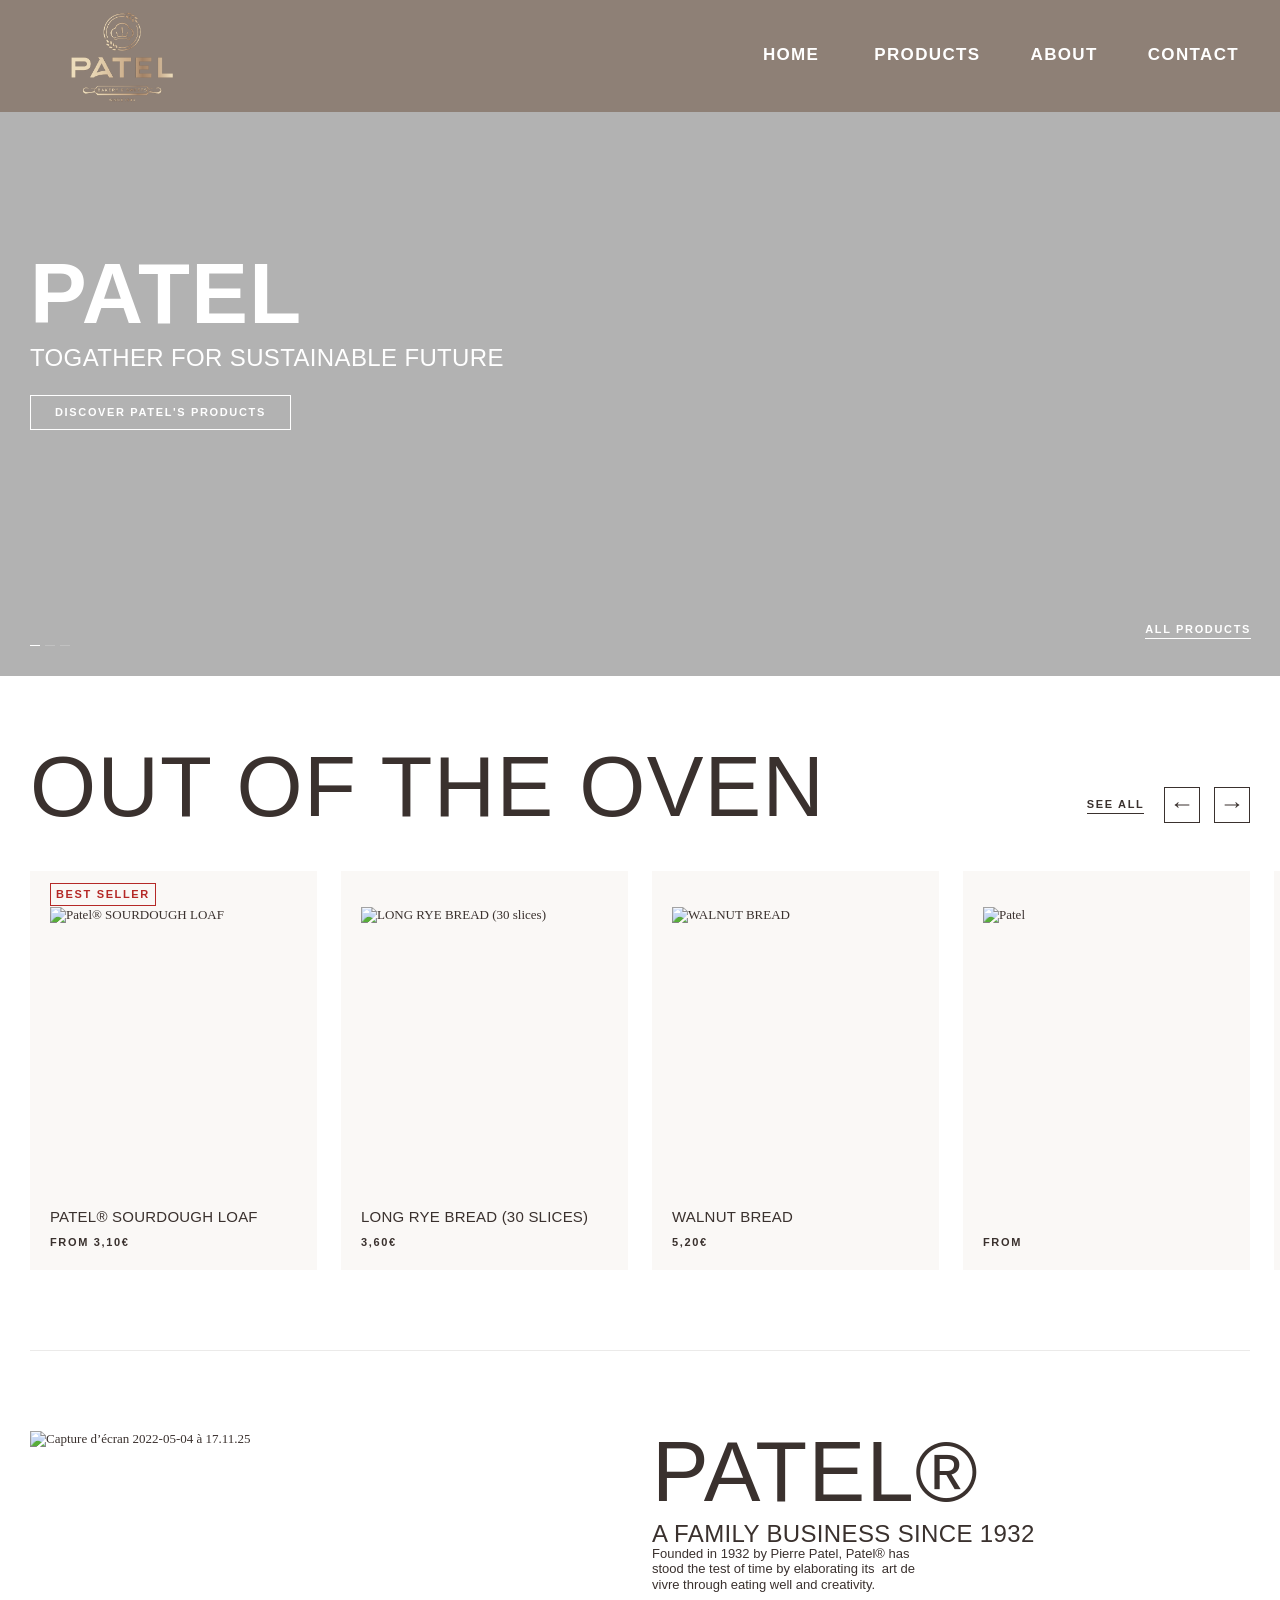
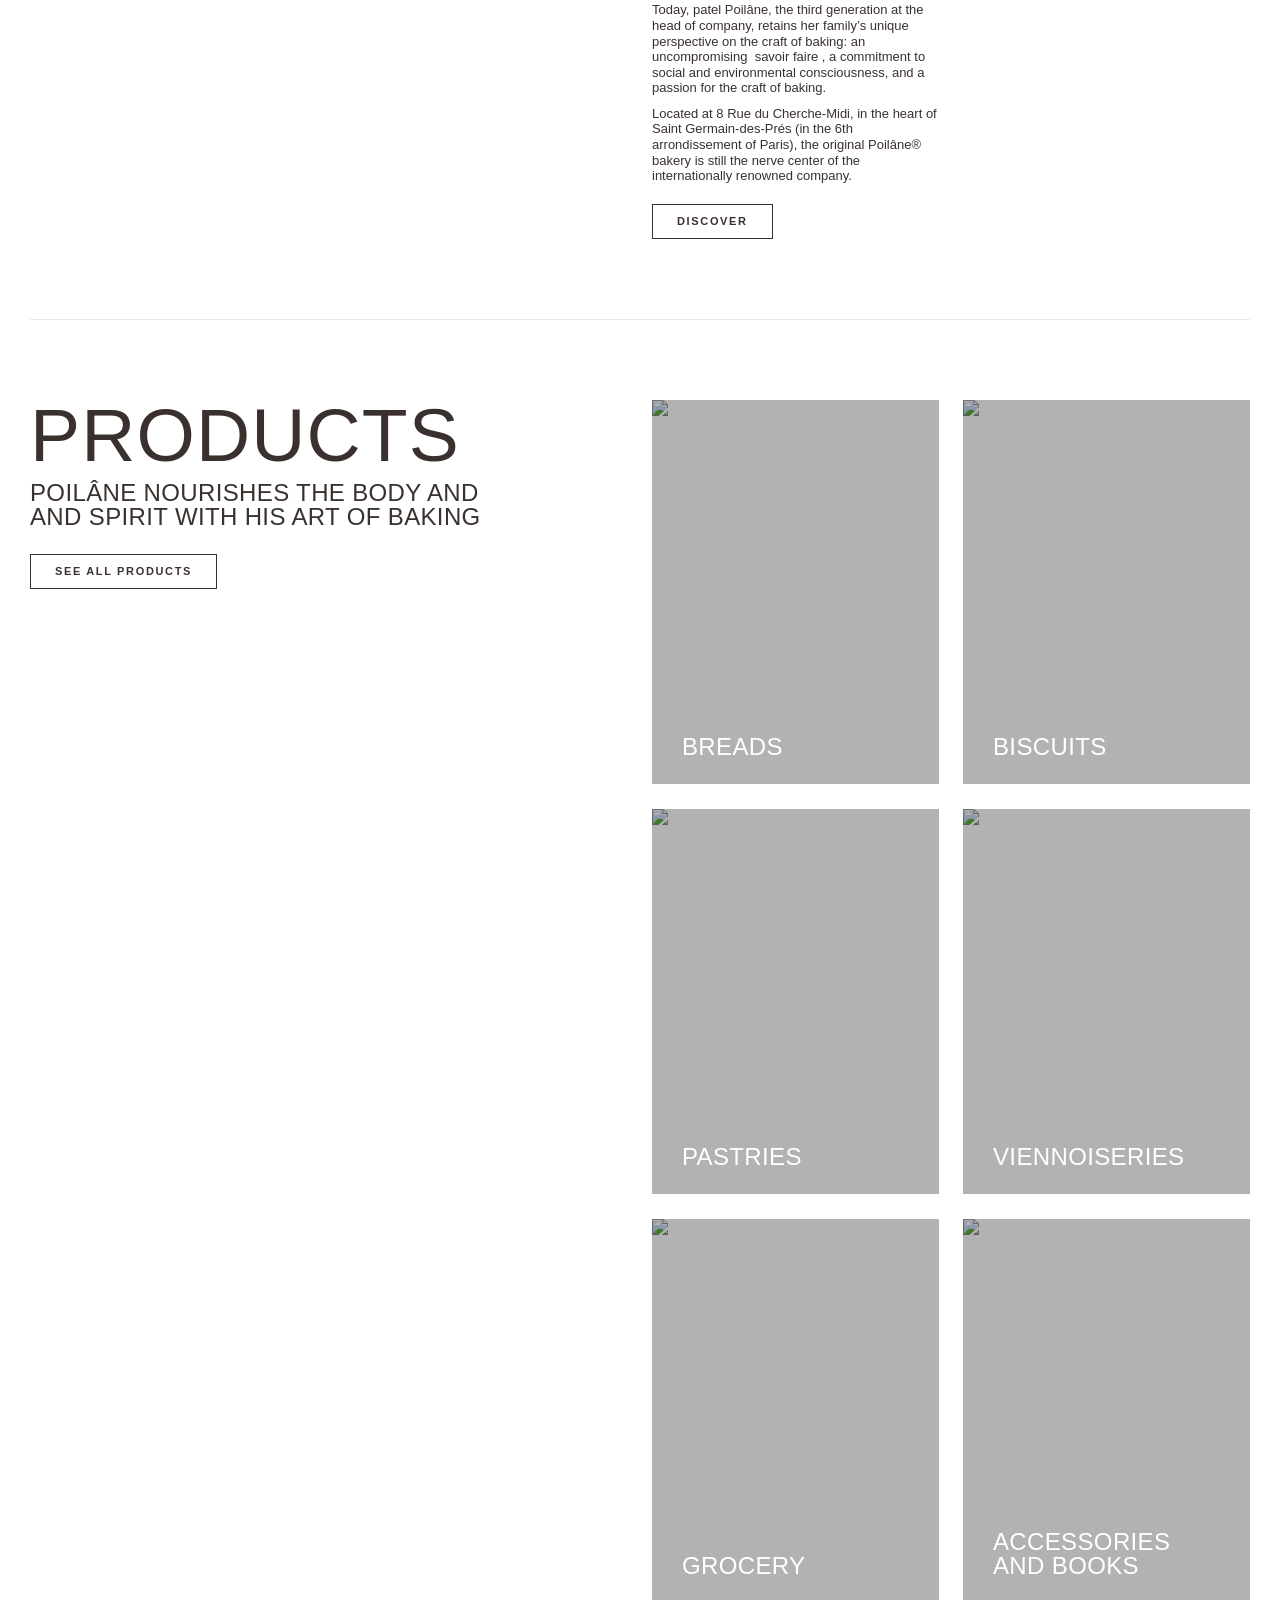
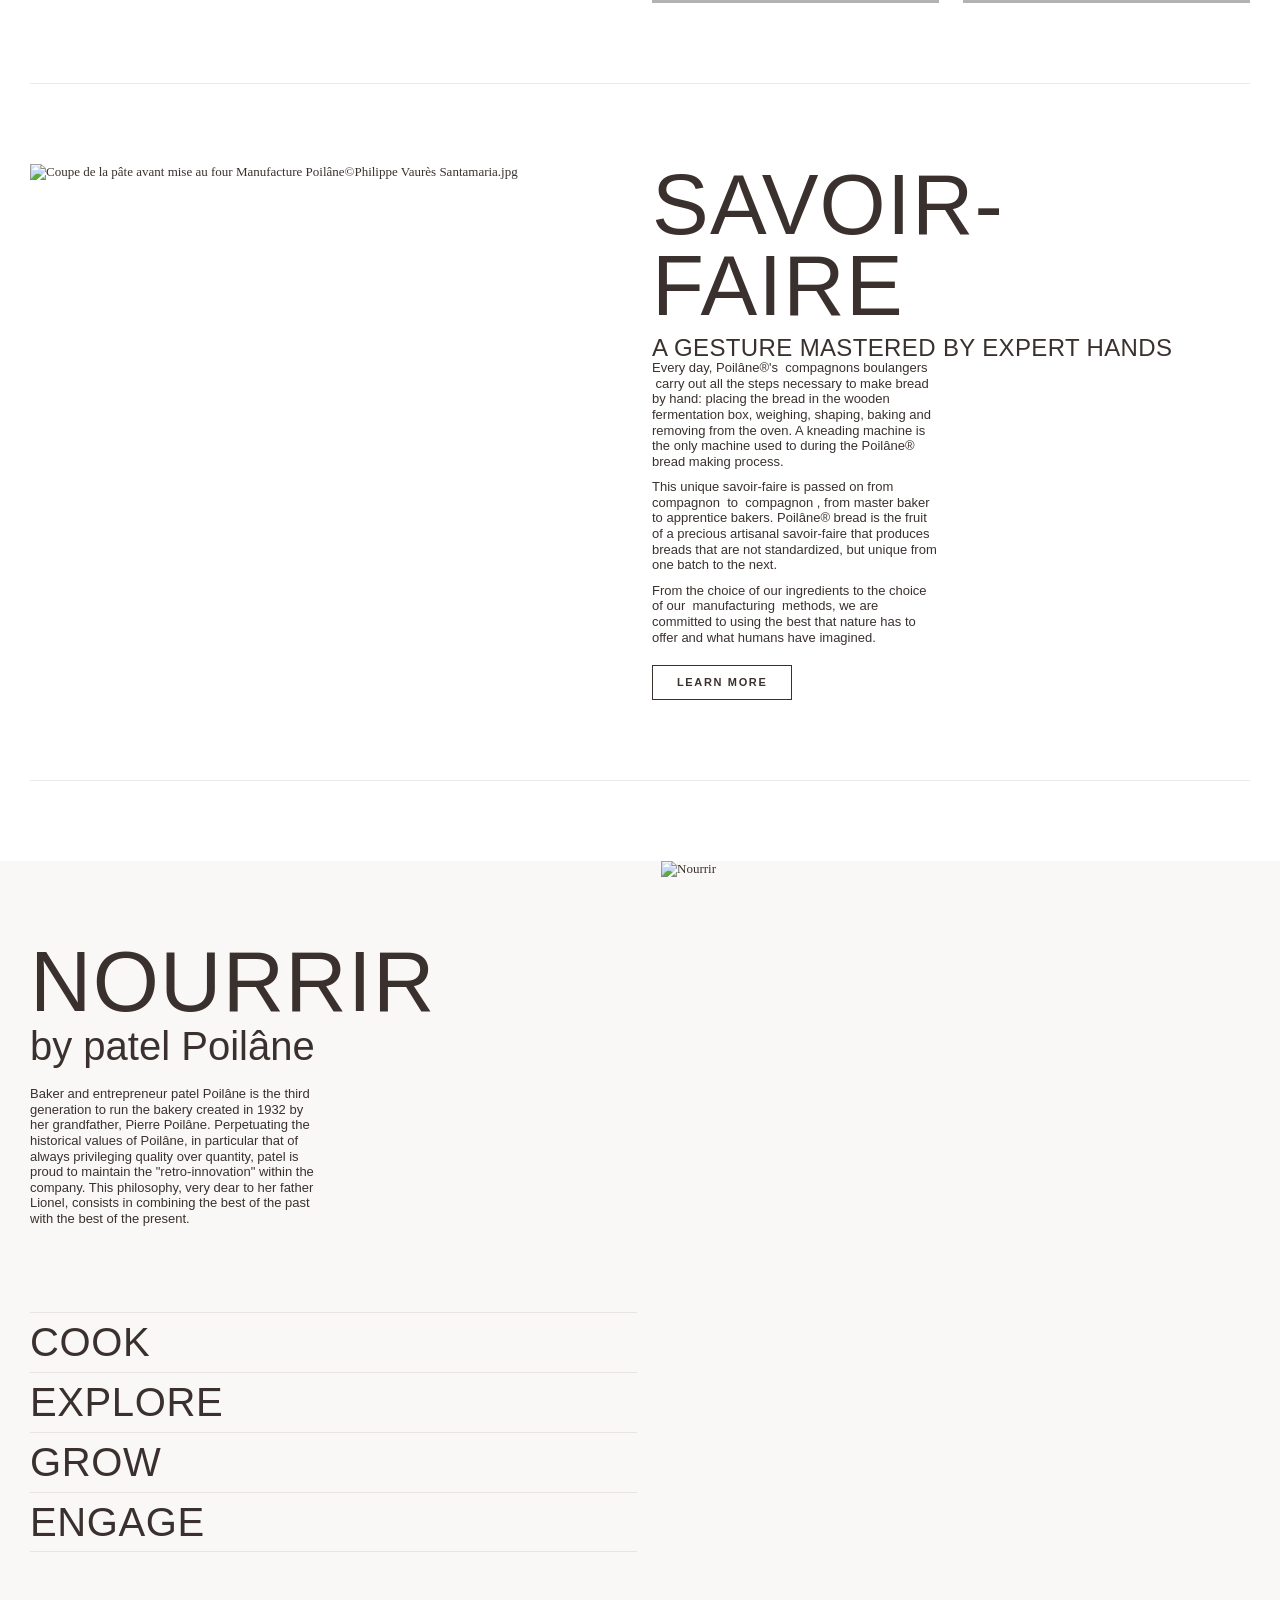
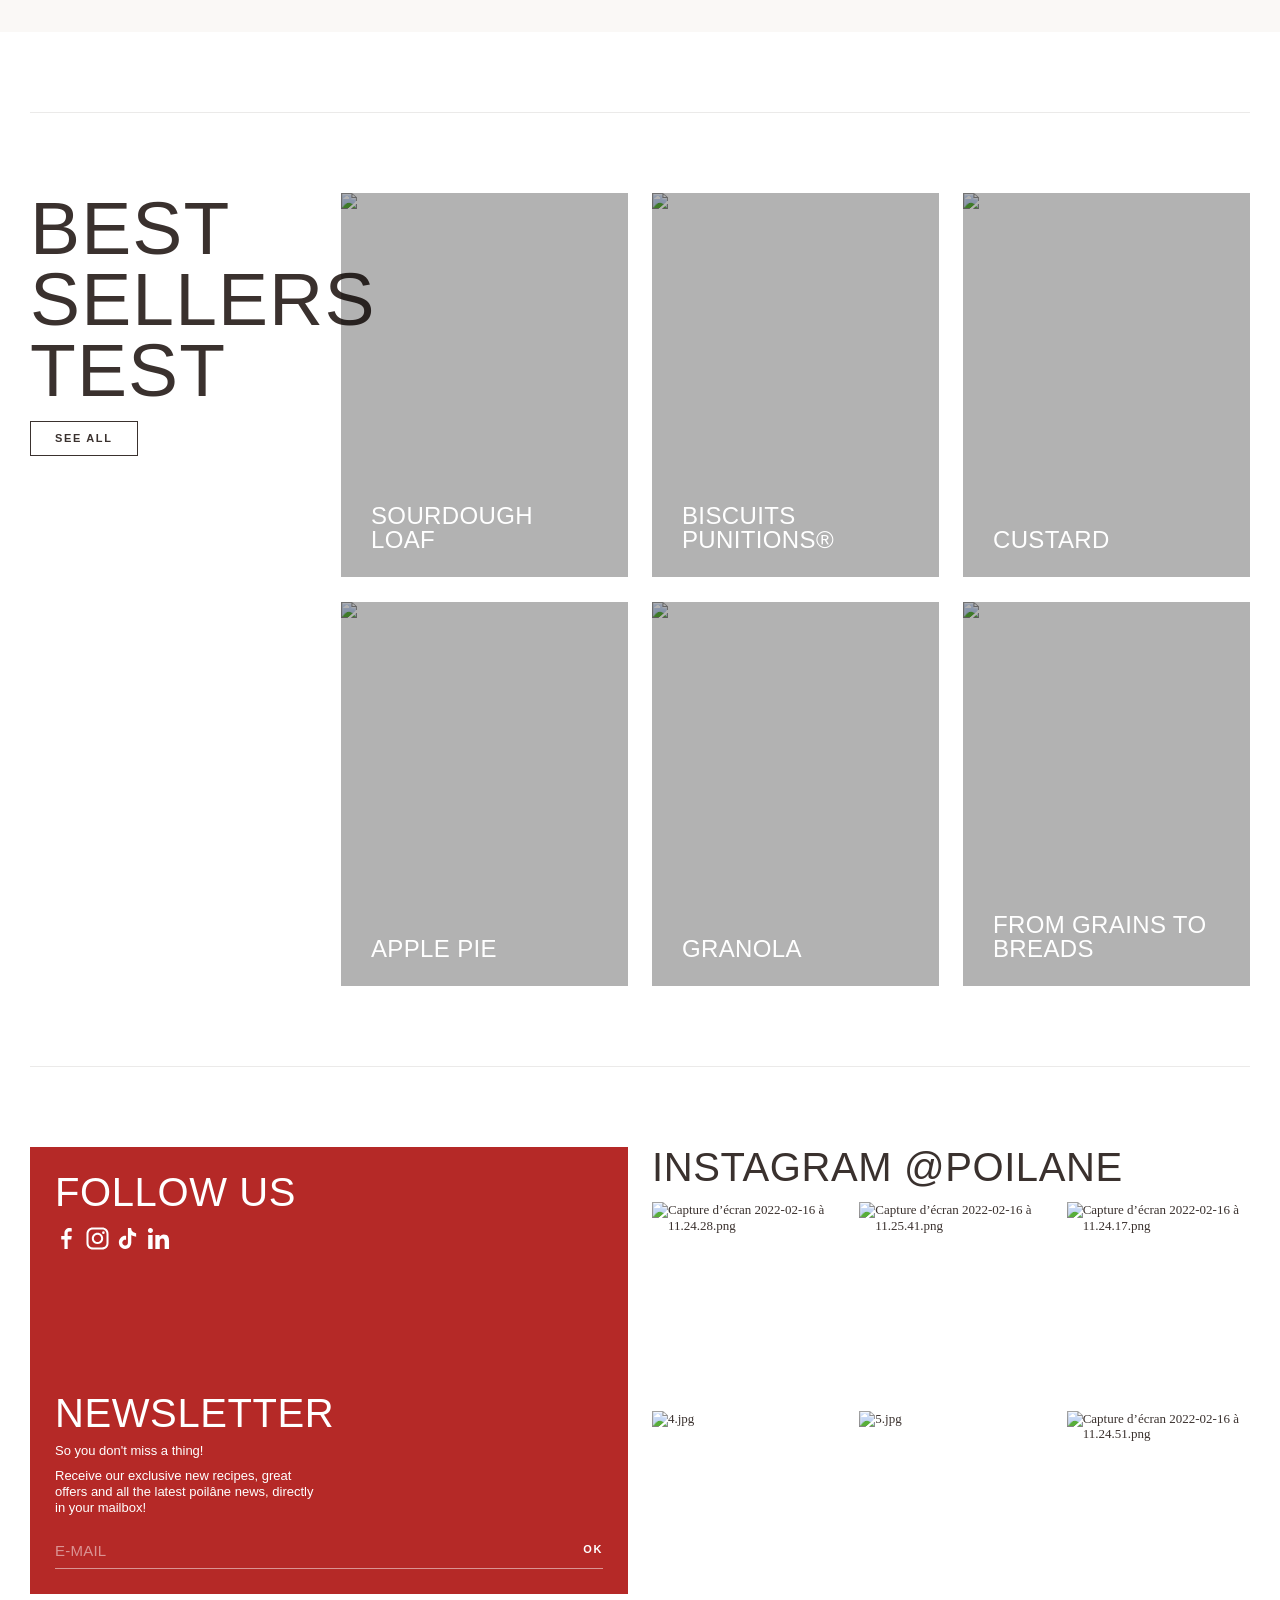
==== index.html @ b749f56e "header-done" ====
<!doctype html>
<html class="no-js" lang="en">

<head>
    <meta charset="utf-8">
    <meta http-equiv="X-UA-Compatible" content="IE=edge">
    <!-- <meta name="viewport" content="width=device-width,initial-scale=1"> -->

    <link rel="icon" type="image/png"
        href="./assets/patel-favicon.png">


    <title>

        Sourdough bread artisan bakery Paris &ndash; patel</title>

    <!-- <meta name="description"
        content="Find all our sourdough breads in our patel artisan bakeries in Paris and London. Order online and have your bread delivered directly to your home."> -->



    <!-- <meta property="og:site_name" content="Poilâne"> -->
    <!-- <meta property="og:url" content="https://www.poilane.com/en"> -->
    <!-- <meta property="og:title" content="Sourdough bread artisan bakery Paris"> -->
    <!-- <meta property="og:type" content="website"> -->
    <!-- <meta property="og:description"
        content="Find all our sourdough breads in our Poilâne artisan bakeries in Paris and London. Order online and have your bread delivered directly to your home."> -->
    <!-- <meta name="twitter:card" content="summary_large_image"> -->
    <!-- <meta name="twitter:title" content="Sourdough bread artisan bakery Paris"> -->
    <!-- <meta name="twitter:description"
        content="Find all our sourdough breads in our Poilâne artisan bakeries in Paris and London. Order online and have your bread delivered directly to your home."> -->


    <script src="./cdn/shop/t/1/assets/global.js"
        defer="defer"></script>
    
    <!-- <meta name="facebook-domain-verification" content="grwms7bot8zxvbhrzqn1ilry46nimt"> -->
    <!-- <meta id="shopify-digital-wallet" name="shopify-digital-wallet" content="/61326229745/digital_wallets/dialog"> -->
    <script async="async" src="./checkouts/internal/preloads.js"></script>
    


    <!-- <style data-shopify>
        :root {
            --payment-terms-background-color: #FFFFFF;
            --page-width-margin: 0rem;
            --color-nav-fix: #ffffff;
        }
    </style> -->

    <link href="./cdn/shop/t/1/assets/base.css" rel="stylesheet"
        type="text/css" media="all" />
    <link rel="stylesheet"
        href="./cdn/shop/t/1/assets/component-predictive-search.css"
        media="print" onload="this.media='all'">
   

    <script src="./cdn/shop/t/1/assets/delay-scripts.js"></script>



    <script delay="./cdn/shop/t/1/assets/gtag-elevar.js"></script>
  


    <link rel="stylesheet" href="./cdn/shop/t/1/assets/theme.css">
   
</head>


<body class="template-index">
    <svg style="position: absolute; width: 0; height: 0; overflow: hidden" version="1.1"
        xmlns="http://www.w3.org/2000/svg" xmlns:xlink="http://www.w3.org/1999/xlink">

        <defs>
            {# logo #}
            <symbol id="icon-logo" viewBox="0 0 123 27.774">
                <path
                    d="M122.794 4.298c-.129-.321-.32-.613-.561-.859-.25-.252-.547-.451-.875-.586-.327-.134-.678-.202-1.031-.197-.364-.002-.724.068-1.061.207-.404.174-.76.446-1.036.791-.277.345-.465.754-.548 1.19-.084.436-.06.886.069 1.31.129.424.359.81.67 1.124.241.246.529.442.845.576.337.139.697.209 1.061.207.362.003.721-.068 1.056-.207.318-.134.607-.329.85-.576.241-.246.432-.538.561-.859.273-.679.273-1.44 0-2.121zm-.386 1.981c-.11.273-.272.521-.475.732-.202.214-.443.386-.71.505-.578.236-1.224.236-1.801 0-.269-.121-.511-.292-.716-.505-.2-.213-.36-.461-.47-.732-.227-.585-.227-1.234 0-1.819.11-.271.27-.52.47-.732.206-.211.448-.383.716-.505.287-.119.595-.179.905-.177v.01c.299-.005.596.051.872.167.277.116.526.287.734.505.203.211.365.46.475.732.234.583.234 1.235 0 1.819z" />
                <path
                    d="M121.048 5.445c.092-.042.177-.1.25-.172.076-.069.134-.156.17-.253.043-.114.063-.236.06-.359.008-.118-.01-.236-.051-.347-.042-.111-.106-.211-.189-.295-.22-.166-.492-.245-.766-.222h-1.165V6.93h.38l-.02-1.399h.64l.871 1.389h.445l-.921-1.389c.102-.017.201-.046.296-.086zm-.811-.227-.5.03V4.167h.695c.09-.008.18-.008.27 0 .083.011.163.039.235.081.068.043.125.102.166.172.046.079.069.171.065.263.007.109-.022.217-.08.308-.051.075-.125.132-.211.162-.094.037-.194.059-.295.066h-.345zM11.037 15.01c7.029 0 9.931-2.748 9.931-7.178S18.351.047 10.847.047c-2.021 0-4.073.111-6.074.111C3.172.158 1.296.123 0 .047v1.157c2.482.035 3.172.965 3.172 3.122v18.898c0 2.157-.67 3.081-3.172 3.122v1.157c3.077-.076 4.358-.116 5.578-.116 1.221 0 2.517.04 5.573.116v-1.157c-2.482-.04-3.172-.965-3.172-3.122v-8.33c.616.076 1.952.116 3.058.116zM7.965 1.355c.539-.115 1.09-.166 1.641-.152 4.968 0 6.379 4.163 6.379 7.017 0 3.743-2.066 5.319-5.503 5.319-.84-.011-1.678-.101-2.502-.268L7.965 1.355zM46.426 24.518V9.868c-2.142.996-4.383 1.759-6.684 2.278v1.233c.343-.131.704-.209 1.071-.232.996 0 1.261.475 1.261 1.516v9.871c0 1.233-.685 1.814-1.871 1.814h-.305v1.142c1.221-.035 3.167-.116 4.353-.116s3.132.081 4.353.116v-1.157h-.3c-1.187-.002-1.878-.583-1.878-1.815zM43.075 7.855c.488.204 1.025.257 1.542.152.518-.104.993-.361 1.367-.738.373-.377.628-.857.731-1.38.103-.523.051-1.065-.151-1.557-.202-.493-.543-.914-.982-1.211-.439-.297-.954-.456-1.482-.457v.005c-.352-.003-.701.065-1.026.2-.326.135-.622.333-.871.584s-.446.549-.58.878c-.134.329-.202.681-.2 1.036.001.533.158 1.054.452 1.497.294.442.712.787 1.2.991zM57.055 24.531V0c-2.151.839-4.396 1.409-6.684 1.697v1.152c.349-.096.709-.147 1.071-.152.991 0 1.261.465 1.261 1.581V24.53c0 1.233-.69 1.814-1.876 1.814h-.305v1.157c1.226-.035 3.177-.116 4.358-.116 1.181 0 3.132.081 4.353.116v-1.157h-.305c-1.187.001-1.873-.58-1.873-1.813zM97.357 24.613v-9.654c0-3.627-2.076-5.092-4.578-5.092-1.836 0-3.897.889-6.724 3.203V9.867c-2.142.995-4.383 1.758-6.684 2.278v1.233c.343-.131.704-.209 1.071-.232.991 0 1.261.475 1.261 1.516v9.871c0 1.233-.69 1.813-1.876 1.813h-.305v1.172c1.226-.035 3.177-.116 4.358-.116 1.181 0 3.132.081 4.353.116v-1.157h-.305c-1.186 0-1.871-.581-1.871-1.814V14.252c1.486-1.308 2.862-1.814 4.163-1.814 1.181 0 2.787.333 2.787 3.031v8.35c0 2.218-.56 2.526-2.562 2.526v1.157c1.126-.035 3.297-.116 4.628-.116s3.512.081 4.618.116v-1.157c-1.453.001-2.334-.348-2.334-1.732zM109.761 9.852c-4.507 0-9.05 2.819-9.05 9.336 0 4.496 2.827 8.588 9.05 8.588 2.637 0 4.813-.465 6.76-1.778l-.211-3.031c-1.566 2.506-3.247 3.314-4.968 3.314-2.481 0-5.918-2.39-5.958-8.057h11.252c0-6.483-3.933-8.372-6.875-8.372zm-4.352 7.239c.04-3.132.5-6.062 3.477-6.062 2.712 0 3.132 2.4 3.132 6.062h-6.609zM69.453 5.595c1.536 1.359 3.328 2.39 5.268 3.031l.535-1.01c-2.061-1.349-2.942-2.854-3.892-5.092-.65.076-1.456.157-1.911.157-.455 0-1.301-.081-1.951-.157-.956 2.238-1.831 3.743-3.857 5.092l.5 1.01c1.947-.654 3.749-1.684 5.308-3.031zM75.792 24.53V15.124c.019-.688-.1-1.372-.349-2.012-.25-.64-.625-1.223-1.103-1.713s-1.049-.878-1.679-1.14c-.63-.262-1.306-.392-1.987-.384-3.857 0-8.82 2.122-8.82 5.092-.016.722.198 1.43.61 2.021l4.278-1.738c-.291-.563-.473-1.177-.535-1.809 0-1.546 1.146-1.93 2.251-1.93 1.416 0 2.977.808 2.977 3.031v3.587c-6.869.849-9.966 2.394-9.966 5.749 0 1.787 1.794 3.692 3.884 3.896h.785c1.991-.19 3.899-.905 5.526-2.087l.085-.035.47 1.798h1.396c1.186 0 3.132.081 4.353.116V26.41l-.305-.066c-1.185 0-1.871-.581-1.871-1.814zm-7.024 1.006c-1.646 0-2.642-1.081-2.642-2.814s2.001-3.284 5.308-3.627v4.162c0 .541.045 1.122.08 1.47-.808.554-1.769.837-2.746.809zM29.005 9.875c-4.503 0-9.055 2.819-9.055 9.336 0 3.896 2.681 8.312 8.536 8.564h1.058c5.425-.25 8.512-4.212 8.512-8.564-.001-6.517-4.543-9.336-9.051-9.336zm0 16.671c-3.392 0-4.343-3.571-4.343-7.84s.951-7.613 4.343-7.613 4.338 3.344 4.338 7.613c-.001 4.268-.951 7.84-4.338 7.84z" />
            </symbol>
            {# UI #}
            <symbol id="icon-caret-down" viewBox="0 0 24 24">
                <title>Caret Down</title>
                <path d="M12.612 17.849 23 6.802 21.776 5.5 12 15.896 2.224 5.5 1 6.802l10.388 11.047.612.651z" />
            </symbol>
            <symbol id="icon-caret-right" viewBox="0 0 13.714 24">
                <title>Caret Right</title>
                <path d="M12.357 11.388 1.969 1 .745 2.224 10.521 12 .745 21.776 1.969 23l10.388-10.388.612-.612z" />
            </symbol>
            <symbol id="icon-caret-left" viewBox="0 0 13.714 24">
                <title>Caret Left</title>
                <path
                    d="M12.857 2.224 11.655 1 1.458 11.388.857 12l.601.612.601-.612-.601.612L11.655 23l1.202-1.224L3.261 12z" />
            </symbol>
            <symbol id="icon-plus" viewBox="0 0 24 24">
                <title>Plus</title>
                <path d="M13.5 10.5V1h-3v9.5H1v3h9.5V23h3v-9.5H23v-3z"></path>
            </symbol>
            <symbol id="icon-cross" viewBox="0 0 24 24">
                <title>Cross</title>
                <path
                    d="M22.45 2.64L20.71 1 12 10.25 3.3 1 1.54 2.64l8.8 9.36-8.8 9.36L3.29 23 12 13.75 20.7 23l1.75-1.64-8.8-9.36z">
                </path>
            </symbol>
            <symbol id="icon-arrow-left" viewBox="0 0 24 10">
                <title>Arrow left</title>
                <path
                    d="M5.048 5.717c.69.756 1.41 1.85 2.16 3.283H5.901C4.364 7.333 2.73 6.1 1 5.3v-.6C2.73 3.9 4.364 2.667 5.901 1h1.307c-.75 1.433-1.47 2.528-2.16 3.283H23v1.433H5.048z" />
            </symbol>
            <symbol id="icon-arrow-right" viewBox="0 0 24 10">
                <title>Arrow right</title>
                <path
                    d="M18.952 4.283c-.69-.756-1.41-1.85-2.16-3.283h1.30C19.636 2.667 21.27 3.9 23 4.7v.6c-1.73.8-3.364 2.033-4.901 3.7h-1.307c.75-1.433 1.47-2.528 2.16-3.283H1V4.283h17.952z" />
            </symbol>

            {# Media #}
            <symbol id="icon-play" viewBox="0 0 24 24">
                <title>Play</title>
                <path d="M2.5 1l19 11-19 11V1z" />
            </symbol>
            <symbol id="icon-pause" viewBox="0 0 24 24">
                <title>pause</title>
                <path d="M15.7 1h3.6v22h-3.6V1zm-11 0h3.6v22H4.7V1z" />
            </symbol>

            {# Socials #}
            <symbol id="icon-facebook" viewBox="0 0 13 24">
                <title>facebook</title>
                <path fill-rule="evenodd" clip-rule="evenodd"
                    d="M4.36 23V12.921H1V9.278h3.364V6.475c-.008-.746.123-1.486.385-2.174.262-.687.649-1.307 1.138-1.82.488-.513 1.067-.909 1.7-1.161.633-.253 1.306-.357 1.976-.307.802-.006 1.602.063 2.394.205v3.471H9.568c-.247-.06-.503-.05-.746.029-.243.078-.464.222-.644.419-.18.197-.313.44-.387.709-.075.268-.088.552-.038.827v2.605H12l-.554 3.643H7.749V23H4.356h.004z" />
            </symbol>
            <symbol id="icon-instagram" viewBox="0 0 24 24">
                <title>Instagram</title>
                <path
                    d="M12 6.018c-3.263 0-5.917 2.654-5.917 5.917S8.737 17.852 12 17.852s5.917-2.654 5.917-5.917S15.263 6.018 12 6.018zm0 9.717c-2.095 0-3.8-1.705-3.8-3.8s1.705-3.8 3.8-3.8 3.8 1.705 3.8 3.8-1.705 3.8-3.8 3.8z" />
                <circle cx="18.14" cy="5.873" r="1.344" />
                <path
                    d="M21.646 2.383C20.423 1.151 18.739.5 16.776.5H7.224C3.202.5.5 3.202.5 7.224v9.498c0 2.011.67 3.723 1.936 4.953C3.666 22.869 5.34 23.5 7.277 23.5h9.445c1.974 0 3.663-.629 4.882-1.82 1.24-1.211 1.895-2.907 1.895-4.904V7.224c.001-1.945-.64-3.619-1.853-4.841zm-.263 14.393c0 1.414-.435 2.586-1.257 3.389-.816.797-1.993 1.218-3.403 1.218H7.277c-1.376 0-2.54-.424-3.367-1.227-.846-.821-1.294-2.009-1.294-3.434V7.224c0-1.404.429-2.573 1.24-3.379.808-.803 1.972-1.228 3.367-1.228h9.551c1.387 0 2.551.435 3.367 1.257.811.817 1.24 1.976 1.24 3.35v9.552z" />
            </symbol>
            <symbol id="icon-linkedin" viewBox="0 0 24 24">
                <title>Linkedin</title>
                <path fill-rule="evenodd" clip-rule="evenodd"
                    d="M5.849 22.983H1.252V8.292H5.85v14.691zM3.551 6.282c-.514-.012-1.012-.177-1.433-.474-.421-.298-.747-.715-.935-1.2-.189-.485-.233-1.015-.126-1.525.107-.51.36-.976.726-1.341.367-.365.832-.611 1.336-.709.504-.098 1.026-.042 1.499.16.473.202.877.541 1.161.975.284.434.436.944.436 1.465-.004.352-.076.699-.212 1.022-.136.323-.333.615-.581.861-.247.245-.54.439-.861.569-.321.13-.665.195-1.01.19v.007zM23 22.983h-4.58v-7.145c0-1.703-.037-3.891-2.372-3.891-2.39 0-2.755 1.853-2.755 3.773v7.267H8.714V8.296h4.397v2.005h.055c.45-.753 1.09-1.37 1.853-1.787.764-.417 1.623-.619 2.489-.585 4.634 0 5.492 3.043 5.492 6.999v8.059-.004z" />
            </symbol>
            <symbol id="icon-tiktok" viewBox="0 0 20 24">
                <title>tiktok</title>
                <path
                    d="M10.453 1.002c1.133-.017 2.254-.004 3.379-.017.069 1.405.542 2.832 1.509 3.824.968 1.018 2.332 1.482 3.659 1.641v3.691c-1.246-.043-2.497-.318-3.626-.889-.494-.236-.951-.541-1.4-.851-.004 2.677.012 5.354-.016 8.022-.069 1.28-.465 2.557-1.17 3.614-1.129 1.757-3.088 2.905-5.103 2.939-1.234.073-2.468-.284-3.521-.941-1.74-1.091-2.966-3.094-3.144-5.238-.02-.46-.028-.915-.012-1.362.161-1.765.961-3.394 2.23-4.546 1.429-1.324 3.432-1.951 5.31-1.581.016 1.358-.032 2.716-.032 4.073-.858-.292-1.857-.211-2.606.339-.547.383-.961.946-1.178 1.603-.178.464-.125.98-.117 1.474.206 1.504 1.566 2.767 3.023 2.634.963-.013 1.89-.606 2.392-1.474.162-.305.344-.614.356-.975.085-1.641.053-3.274.061-4.911-.002-3.7-.018-7.382.006-11.069z" />
            </symbol>
            <symbol id="icon-estampille" viewBox="0 0 186 187" style="max-width: 150px">
                <title>Estampille</title>
                <path fill="#BC2F2C"
                    d="m2.793 117.476-.977-4.755c-.419-1.818.279-3.217 1.955-3.497 1.117-.279 1.815.28 2.234.84 0-.979.698-2.238 2.234-2.518 1.676-.279 3.072.839 3.491 2.937l.977 5.035-9.914 1.958zm3.073-5.175c-.14-.839-.698-1.258-1.396-1.119-.698.14-.977.7-.838 1.539l.559 2.377 2.234-.419-.559-2.378zm4.328-1.119c-.14-.979-.838-1.538-1.676-1.398-.838.14-1.257.839-.977 1.958l.559 2.657 2.653-.559-.559-2.658zM5.446 101.672C2.514 101.811 0 99.574 0 96.497s2.234-5.314 5.167-5.454c2.932 0 5.306 2.098 5.446 5.174.139 3.217-2.235 5.455-5.167 5.455zm-.14-8.391c-1.955 0-3.351 1.398-3.351 3.216 0 1.818 1.536 3.077 3.351 3.077 1.955 0 3.351-1.398 3.351-3.216.001-1.819-1.535-3.077-3.351-3.077zM6.562 84.47l-5.865-.979.419-2.098 5.865 1.119c1.676.28 2.653-.559 2.793-1.818.279-1.259-.419-2.378-2.095-2.657l-5.865-1.119.419-2.098 5.865.979c2.932.559 4.189 2.657 3.77 5.174-.418 2.378-2.373 4.056-5.306 3.497zM4.189 67.266l.698-1.958 7.959 2.657 1.676-4.895 1.815.559-2.374 6.993-9.774-3.356zM11.031 50.627l.977-1.818 11.171.979-1.117 1.958-2.514-.14-2.095 3.776 1.536 1.958-1.117 1.958-6.841-8.671zm6.703.699-3.77-.42 2.374 3.077 1.396-2.657zM18.293 39.02l1.117-1.398h8.239l-5.027-4.056 1.257-1.538 7.959 6.293-1.117 1.399h-8.378l5.167 4.056-1.257 1.678-7.96-6.434zM32.536 30.067c-2.095-2.377-1.676-5.594.698-7.692.977-.839 1.815-1.259 2.793-1.398l1.396 1.538c-1.117.14-2.095.559-2.793 1.259-1.536 1.399-1.815 3.356-.419 4.895 1.396 1.538 3.351 1.538 4.748.28.559-.559.978-1.119 1.117-1.818l-2.374-2.517 1.536-1.399 2.932 3.356c0 1.119-.698 2.797-2.095 3.916-2.233 2.097-5.444 1.957-7.539-.42zM42.869 15.384l6.424-3.916.977 1.678-4.608 2.797.978 1.678 3.77-2.238.978 1.538-3.77 2.238 1.396 2.238 4.748-2.937.977 1.678-6.563 4.056-5.307-8.81zM55.996 8.111l4.468-1.818c1.955-.699 3.77 0 4.329 1.678.559 1.259.14 2.517-.978 3.356l4.608 2.937-2.234.839-4.329-2.797-1.676.699 1.536 3.916-1.955.839-3.769-9.649zm5.865 2.377c.977-.42 1.257-.979.977-1.678-.279-.699-.977-.979-1.815-.559l-2.374.839.977 2.377 2.235-.979zM71.355 2.798l2.095-.559 2.513 9.929-2.095.559-2.513-9.929zM81.131.839 88.532 0l.14 1.818-5.306.559.279 1.958 4.329-.42.14 1.818-4.329.559.279 2.657 5.446-.559.14 1.818-7.541.839L81.131.839zM105.01.281l4.468.699c2.234.28 3.352 1.818 3.072 3.636-.279 1.818-1.815 2.657-3.91 2.377l-2.374-.28-.558 4.056-2.095-.28L105.01.281zm3.63 4.895c.978.14 1.676-.14 1.816-.979.139-.839-.419-1.398-1.397-1.538l-2.234-.28-.419 2.517 2.234.28zM118.274 7.832c.978-2.797 3.771-4.335 6.703-3.356 2.932.979 4.329 3.916 3.351 6.713-.977 2.797-3.77 4.335-6.702 3.356-2.933-.98-4.189-3.916-3.352-6.713zm8.099 2.657c.559-1.818-.279-3.636-1.955-4.195-1.675-.559-3.491.42-4.049 2.238-.559 1.818.279 3.636 1.955 4.195 1.676.559 3.351-.42 4.049-2.238zM136.847 9.512l1.816.979-4.469 9.09-1.815-.979 4.468-9.09zM145.505 14.266l1.675 1.119-4.608 6.992 4.329 2.937-1.117 1.538-6.005-4.056 5.726-8.53zM159.888 25.172l1.396 1.398-3.91 10.489-1.675-1.538.838-2.377-3.072-2.937-2.374.979-1.536-1.538 10.333-4.476zm-2.514 6.293 1.397-3.636-3.491 1.538 2.094 2.098zm4.469-8.391 1.396 1.399-.139 2.797-1.257-1.259v-1.538l-1.396.14-1.257-1.259 2.653-.28zM169.103 35.102l1.117 1.398-2.234 7.971 5.306-3.916 1.257 1.678-8.239 6.014-.977-1.398 2.234-8.111-5.306 3.916-1.257-1.678 8.099-5.874zM178.6 49.367l3.351 6.713-1.675.839-2.374-4.895-1.816.839 1.955 3.916-1.675.839-1.955-3.916-2.374 1.119 2.513 5.035-1.675.839-3.352-6.853 9.077-4.475zM24.716 140.688l1.676 2.377c.838 1.259.698 2.377-.279 3.077-.977.699-2.234.419-3.072-.839l-.838-1.259-2.234 1.538-.838-1.119 5.585-3.775zm-.837 4.055c.419.56.838.699 1.257.42.419-.28.419-.839.14-1.399l-.838-1.258-1.396.978.837 1.259zM30.861 148.941l.838.979-3.351 6.713-.978-1.119.698-1.538-1.815-2.238-1.676.56-.978-1.119 7.262-2.238zm-2.095 3.916 1.117-2.237-2.374.839 1.257 1.398zM36.027 154.535l.978.979-4.748 4.895-.978-.979 4.748-4.895zM39.797 158.168l.978.699v5.594l2.793-3.356 1.117.839-4.329 5.314-.838-.699v-5.594l-2.793 3.356-1.117-.839 4.189-5.314zM43.848 169.22l.838-1.259c.14.699.838 1.678 1.676 2.098.559.42 1.257.559 1.536 0 .279-.559-.14-.979-.698-1.678-.838-.979-1.536-1.818-.838-2.937.698-.979 1.815-1.119 3.212-.28.698.56 1.257 1.119 1.536 1.678l-.698 1.119c-.279-.559-.838-1.258-1.536-1.678s-1.117-.42-1.396 0c-.279.42.279.839.838 1.678.698.839 1.396 1.818.698 2.937-.698 1.119-2.095 1.119-3.351.28-.84-.42-1.538-1.259-1.817-1.958zM57.672 174.113l2.793 1.259-.558 1.119-2.793-1.259.558-1.119zM70.239 175.23l3.072.84c1.117.279 1.815 1.118 1.536 2.237-.14.699-.698.979-1.117 1.119.559.28 1.117 1.119.838 2.098-.279 1.118-1.396 1.678-2.793 1.258l-3.351-.979 1.815-6.573zm1.536 6.294c.698.14 1.117 0 1.257-.56.14-.559-.14-.979-.838-1.118l-1.676-.42-.419 1.678 1.676.42zm.698-2.937c.559.14.978 0 1.117-.42.14-.419-.14-.839-.698-.979l-1.536-.419-.419 1.398 1.536.42zM79.315 177.609l1.396.28-1.257 6.713-1.396-.28 1.257-6.713zM83.645 184.46l.14-1.398c.419.559 1.536 1.119 2.374 1.119.698 0 1.396-.14 1.396-.7 0-.559-.558-.699-1.396-1.118-1.117-.42-2.234-.979-2.095-2.238.14-1.259 1.117-1.818 2.793-1.678.838.14 1.676.419 2.095.839l-.14 1.398c-.559-.419-1.257-.839-2.095-.839-.838-.14-1.117.14-1.257.56 0 .559.698.699 1.536.979 1.117.419 2.095.979 1.955 2.377-.14 1.259-1.396 1.958-2.932 1.818-.978-.14-1.816-.559-2.374-1.119zM92.58 182.504c0-2.098 1.536-3.496 3.631-3.496.698 0 1.257.14 1.815.419v1.399c-.559-.28-.978-.56-1.815-.56-1.257 0-2.234.979-2.234 2.238s.977 2.238 2.374 2.238c.698 0 1.257-.14 1.815-.56v1.399c-.559.279-1.257.559-1.955.559-1.955-.14-3.631-1.678-3.631-3.636zM102.077 182.783l-.419-3.916 1.397-.14.419 3.916c.139 1.119.837 1.539 1.675 1.399.838-.14 1.397-.7 1.397-1.818l-.419-3.916 1.396-.14.419 3.916c.279 1.958-.977 3.076-2.514 3.356-1.815.14-3.211-.699-3.351-2.657zM111.014 177.467l1.396-.279 1.396 6.712-1.396.28-1.396-6.713zM121.207 174.812l.279 1.259-2.095.56 1.536 5.314-1.396.419-1.536-5.314-2.095.559-.279-1.258 5.586-1.539zM126.373 179.706l-.559-1.399c.698.28 1.816.28 2.653-.139.699-.28 1.118-.7.978-1.259-.279-.559-.838-.42-1.815-.28-1.257.14-2.374.14-2.933-1.119-.419-1.118.14-2.237 1.676-2.797.838-.279 1.675-.419 2.234-.279l.559 1.258c-.699-.139-1.536-.139-2.235.28-.837.28-.977.699-.837 1.119.139.419.837.28 1.815.14 1.117-.14 2.374 0 2.793 1.119.558 1.258-.28 2.377-1.676 2.936-.838.42-1.815.56-2.653.42zM138.383 171.034l2.513-1.538.559 1.119-2.514 1.538-.558-1.119zM146.621 161.525l2.234-1.818c1.117-.979 2.374-.839 3.072.14.699.979.559 2.098-.558 3.077l-1.257.979 1.676 2.097-1.117.839-4.05-5.314zm4.05.42c.558-.42.698-.979.279-1.399-.419-.419-.838-.419-1.396 0l-1.118.979 1.118 1.259 1.117-.839zM152.906 153.276l.978-.979 1.815.14-.838.839h-.977l.139.979-.837.839-.28-1.818zm1.397 1.398.977-.979 6.842 2.797-.977 1.119-1.536-.699-1.955 2.098.698 1.538-.977.979-3.072-6.853zm4.049 1.679-2.374-.979.978 2.377 1.396-1.398zM162.121 145.863l.977.839-1.396 1.679 4.329 3.496-.838 1.119-4.329-3.497-1.396 1.679-.978-.84 3.631-4.475zM164.076 143.068l.838-1.119 5.586 3.776-.838 1.119-5.586-3.776zM172.176 141.946l-1.257-.7c.698-.279 1.536-.979 2.095-1.678.279-.559.419-1.258 0-1.538-.559-.28-.978.14-1.536.839-.838.839-1.676 1.678-2.933.979-1.117-.56-1.256-1.818-.418-3.217.418-.839 1.117-1.258 1.536-1.678l1.117.699c-.559.28-1.257.839-1.676 1.539-.419.699-.279 1.119 0 1.398.419.28.838-.279 1.536-.979.838-.839 1.815-1.398 2.932-.839 1.118.699 1.257 2.098.559 3.357-.559.839-1.257 1.538-1.955 1.818zM176.505 133.975l-1.396-.56c.698-.28 1.396-1.119 1.815-1.958.28-.559.28-1.258-.139-1.538-.559-.28-.838.28-1.536.979-.838.979-1.536 1.818-2.793 1.258-1.117-.559-1.397-1.678-.698-3.076.419-.839.977-1.399 1.396-1.818l1.257.559a5.049 5.049 0 0 0-1.536 1.818c-.28.699-.14 1.119.139 1.399.419.14.838-.42 1.536-1.119.838-.839 1.676-1.678 2.793-1.119 1.257.559 1.397 1.958.838 3.356-.279.7-.977 1.399-1.676 1.819zM174.27 123.349l1.536-4.755 1.256.419-1.117 3.357 1.257.419.838-2.797 1.117.42-.838 2.797 1.676.559 1.117-3.496 1.257.419-1.536 4.895-6.563-2.237zM176.645 115.237l.698-3.077c.279-1.398 1.256-2.098 2.513-1.818.838.14 1.536.839 1.536 1.818l3.212-1.398-.279 1.538-3.072 1.398-.28 1.119 2.654.56-.28 1.398-6.702-1.538zm3.491-2.378c.139-.559-.14-1.118-.559-1.118-.559-.14-.838.139-.978.839l-.418 1.678 1.675.28.28-1.679zM178.459 106.008l.14-1.399 6.702.839-.139 1.399-6.703-.839zM179.018 100.691l.139-5.035h1.257l-.14 3.636h1.257l.14-2.937h1.257l-.14 2.937h1.676l.139-3.636h1.257l-.14 5.035h-6.702zM185.441 92.162l-1.396.14c.419-.559.837-1.678.698-2.517 0-.699-.279-1.259-.838-1.259s-.698.699-.838 1.538c-.279 1.259-.558 2.377-1.955 2.377-1.257.14-1.955-.839-2.094-2.517 0-.979.139-1.678.419-2.238l1.396-.14c-.279.559-.559 1.398-.559 2.238 0 .839.419 1.119.699 1.119.558 0 .558-.699.837-1.678.28-1.119.699-2.238 1.955-2.238 1.257-.14 2.235 1.119 2.235 2.517 0 .979-.14 1.958-.559 2.658zM52.783 82.371l4.05-1.398.279.979-2.932.978.419 1.119 2.234-.699.279.979-2.234.699.838 2.377-1.117.42-1.816-5.454zM60.324 79.853l1.117-.42 4.189 4.755-1.257.42-.977-1.119-2.374.839-.14 1.398-1.117.42.559-6.293zm2.514 2.937-1.396-1.678-.14 2.238 1.536-.56zM66.049 78.037l2.514-.839c.978-.28 1.815-.14 2.095.839.14.559 0 1.119-.279 1.259.559 0 1.257.28 1.536 1.119.279.979-.279 1.818-1.396 2.238l-2.793.979-1.677-5.595zm3.211 1.258c.419-.14.698-.42.559-.839-.14-.42-.419-.559-.978-.42l-1.257.42.419 1.259 1.257-.42zm.838 2.378c.559-.14.838-.559.698-.979-.14-.42-.559-.559-1.117-.42l-1.396.42.419 1.398 1.396-.419zM73.311 75.521l2.514-.839c1.117-.42 2.095 0 2.374.979.279.699 0 1.398-.559 1.958l2.514 1.818-1.257.42-2.374-1.678-.978.28.698 2.238-1.117.42-1.815-5.596zm3.211 1.538c.559-.14.698-.559.559-.979-.14-.42-.559-.559-.978-.42l-1.396.42.419 1.398 1.396-.419zM80.572 73.142l1.117-.419 1.815 5.454-1.117.419-1.815-5.454zM85.18 74.54c-.559-1.678.279-3.216 1.955-3.776.559-.14 1.117-.28 1.536-.14l.419 1.119c-.419-.14-.978-.14-1.536 0-.978.28-1.536 1.398-1.257 2.377.419 1.119 1.396 1.538 2.513 1.119.559-.14.977-.42 1.396-.979l.419 1.119c-.279.42-.838.699-1.396.979-1.815.699-3.49-.14-4.049-1.818zM93.279 68.806l1.117-.42 4.189 4.755-1.257.42-.977-1.119-2.374.839-.14 1.398-1.117.42.559-6.293zm2.374 2.937-1.396-1.678-.14 2.238 1.536-.56zM102.356 65.73l.279.979-1.675.559 1.536 4.475-1.117.42-1.536-4.475-1.676.559-.419-.979 4.608-1.538zM104.869 65.029l1.117-.42 1.816 5.454-1.118.42-1.815-5.454zM109.478 66.429c-.558-1.538.28-3.216 1.816-3.776 1.675-.559 3.211.28 3.77 1.958.558 1.538-.279 3.216-1.815 3.776-1.536.559-3.212-.42-3.771-1.958zm4.608-1.538c-.279-.979-1.396-1.538-2.234-1.259-.977.28-1.396 1.259-1.117 2.377.279.979 1.396 1.538 2.234 1.259.978-.28 1.397-1.259 1.117-2.377zM116.879 60.975l.977-.28 3.91 2.517-1.117-3.496 1.117-.419 1.816 5.454-.978.28-3.91-2.657 1.117 3.496-1.117.559-1.815-5.454zM66.887 88.804l-.977.28-1.536-.699 1.396-.42 1.117.839zm-.838.839 1.117-.419 4.189 4.755-1.257.42-.978-1.119-2.374.839-.14 1.398-1.117.42.56-6.294zm2.374 2.797-1.396-1.678-.14 2.238 1.536-.56zM75.266 86.564l1.117-.42 1.536 4.475 2.793-.979.279.979-3.91 1.259-1.815-5.314zM83.504 83.767l1.117-.419 4.189 4.755-1.257.42-.978-1.119-2.374.839-.14 1.398-1.117.42.56-6.294zm2.374 2.797-1.396-1.678-.14 2.238 1.536-.56zM92.721 80.692l1.117-.42 2.374 1.678.838-2.797 1.117-.42 1.815 5.454-1.117.42-1.257-3.776-.698 2.239-.559.28-1.815-1.399 1.257 3.776-1.117.42-1.955-5.455zM102.773 77.197l1.118-.42 4.189 4.755-1.257.42-.978-1.119-2.373.839-.14 1.399-1.117.419.558-6.293zm2.514 2.937-1.396-1.678-.14 2.238 1.536-.56zM108.498 75.377l1.117-.42 1.815 5.454-1.117.42-1.815-5.454zM112.549 73.979l.977-.28 3.91 2.517-1.257-3.496 1.118-.42 1.815 5.454-.978.28-3.909-2.657 1.117 3.496-1.117.42-1.676-5.314zM52.783 120.832l-1.117-3.216 1.117-.42 1.117 3.217c.279.839.978 1.118 1.676.839.698-.28 1.117-.839.838-1.678l-1.117-3.217 1.117-.419 1.117 3.216c.559 1.538-.279 2.797-1.536 3.217-1.397.559-2.793 0-3.212-1.539zM59.066 115.237l.978-.28 3.91 2.517-1.117-3.496 1.117-.419 1.815 5.454-.977.279-3.91-2.657 1.117 3.497-1.117.419-1.816-5.314zM71.634 116.496l-.419-1.119c.559.28 1.536.28 2.234 0 .558-.14.977-.559.838-.979-.14-.419-.698-.419-1.536-.419-.978 0-1.955 0-2.374-1.119-.279-.979.279-1.818 1.536-2.238a3.21 3.21 0 0 1 1.955-.14l.419 1.119a3.195 3.195 0 0 0-1.955.14c-.698.28-.838.56-.698.839.14.42.698.28 1.536.28.978 0 1.955.14 2.374 1.119.419 1.119-.419 1.958-1.536 2.377-.838.28-1.676.42-2.374.14zM78.617 108.662l1.117-.42 4.189 4.755-1.257.42-.978-1.119-2.374.839-.14 1.398-1.117.42.56-6.293zm2.374 2.797-1.396-1.678-.14 2.237 1.536-.559zM82.945 107.126l1.257-.42 2.932 3.357.279-4.475 1.257-.42-.419 6.293-1.117.42-4.189-4.755zM91.324 107.406c-.558-1.539.279-3.217 1.815-3.776 1.676-.56 3.212.279 3.77 1.958.559 1.538-.279 3.216-1.815 3.775-1.675.56-3.351-.419-3.77-1.957zm4.469-1.539c-.279-.979-1.257-1.538-2.234-1.258-.977.279-1.396 1.258-1.117 2.377a1.745 1.745 0 0 0 2.234 1.259c.977-.28 1.535-1.259 1.117-2.378zM98.725 101.951l1.117-.42 1.815 5.454-1.117.42-1.815-5.454zM102.635 100.552l2.513-.839c1.117-.42 2.095 0 2.374.979.279.699 0 1.398-.558 1.958l2.513 1.818-1.396.419-2.374-1.678-.838.28.698 2.237-1.117.42-1.815-5.594zm3.211 1.538c.559-.14.699-.559.559-.979-.14-.419-.559-.559-.977-.419l-1.397.419.419 1.399 1.396-.42zM111.014 100.831l2.374-.839.279.979-2.374.839-.279-.979zM115.342 96.355l4.049-1.398.28.979-2.933.979.419 1.119 2.234-.699.28.979-2.235.699.838 2.377-1.117.42-1.815-5.455zM122.884 93.701l1.117-.42 4.189 4.755-1.117.42-.978-1.119-2.373.839-.14 1.398-1.117.42.419-6.293zm2.513 2.937-1.396-1.678-.14 2.237 1.536-.559zM128.748 91.74l1.117-.42 1.815 5.454-1.117.42-1.815-5.454zM132.658 90.482l2.514-.839c1.117-.42 2.094 0 2.374.979.279.699 0 1.398-.559 1.958l2.514 1.818-1.257.42-2.374-1.678-.978.28.699 2.238-1.117.42-1.816-5.596zm3.212 1.538c.558-.14.698-.559.558-.979-.139-.42-.558-.559-.977-.42l-1.396.42.419 1.398 1.396-.419zM139.92 88.105l4.049-1.398.28.979-2.933.979.419 1.119 2.374-.839.279.979-2.373.839.418 1.398 2.933-.979.279.979-4.049 1.398-1.676-5.454zM65.352 124.746l2.095-.699c1.815-.56 3.351.14 3.91 1.678.558 1.538-.279 3.217-2.095 3.776l-2.095.699-1.815-5.454zm3.351 3.776c1.257-.42 1.676-1.259 1.396-2.377-.419-1.119-1.257-1.539-2.513-1.119l-.838.279 1.117 3.497.838-.28zM72.893 122.09l4.049-1.399.279.979-2.932.979.419 1.119 2.374-.839.279.979-2.374.839.419 1.399 2.932-.979.279.979-4.049 1.398-1.675-5.454zM79.455 119.989l2.374-.839c1.257-.419 2.095 0 2.513.979.419.979-.14 1.958-1.396 2.238l-1.257.419.698 2.238-1.117.42-1.815-5.455zm3.212 1.539c.559-.14.838-.56.698-.979-.14-.42-.559-.56-1.117-.42l-1.257.42.419 1.398 1.257-.419zM87.275 120.828l-1.117-3.216 1.117-.42 1.117 3.217c.279.839.978 1.119 1.676.839s1.117-.839.838-1.678l-1.117-3.217 1.117-.419 1.117 3.216c.558 1.538-.279 2.797-1.536 3.217-1.396.559-2.793.14-3.212-1.539zM93.559 115.236l1.117-.42 1.815 5.455-1.117.419-1.815-5.454zM98.864 119.012l-.419-1.119c.559.28 1.536.28 2.235 0 .558-.14.977-.56.837-.979-.139-.42-.698-.42-1.535-.42-.978 0-1.955 0-2.374-1.118-.279-.979.279-1.818 1.536-2.238a3.195 3.195 0 0 1 1.955-.14l.418 1.119a3.192 3.192 0 0 0-1.954.14c-.698.279-.838.559-.698.839.14.419.698.28 1.536.28.978 0 1.955.139 2.374 1.118.419 1.119-.419 1.958-1.536 2.378a4.678 4.678 0 0 1-2.375.14zM109.897 109.363l-1.256 1.258-.559-1.538 1.396-1.538 1.257-.42 2.514 7.412-1.536.559-1.816-5.733zM121.068 107.546c.698 2.238.279 4.615-1.955 5.454-.559.14-1.257.28-1.815.14l-.419-1.398a3.416 3.416 0 0 0 1.675 0c1.257-.42 1.676-1.539 1.397-2.658-.28.56-.699.979-1.536 1.259-1.257.42-2.654-.14-3.212-1.538-.559-1.539.279-3.077 1.815-3.496 1.816-.979 3.352 0 4.05 2.237zm-4.329.42c.279.699.977 1.118 1.676.839.558-.14.977-.839.977-1.399-.419-.979-1.117-1.398-1.815-1.119-.838.28-1.117.979-.838 1.679zM125.537 110.063l-.419-1.399c.559.14 1.396.28 2.374 0 .838-.279 1.396-.979 1.117-1.818-.279-.699-.977-.979-1.815-.699-.419.14-.838.42-.978.559l-.279-.978 1.257-2.238-2.793.979-.419-1.259 4.748-1.538.419 1.119-1.117 2.097c.977-.139 2.234.14 2.792 1.679.559 1.678-.419 3.076-2.094 3.636-1.397.14-2.234.14-2.793-.14zM133.496 106.706l1.536-2.658c.698-1.258.838-1.818.698-2.517-.279-.699-.977-.839-1.675-.559-.838.279-1.257.839-1.676 1.538l-.559-1.538c.419-.56.978-1.119 1.955-1.399 1.397-.42 2.933 0 3.352 1.399.419 1.118.139 1.958-.699 3.356l-.837 1.538 3.072-.979.419 1.399-5.307 1.818-.279-1.398zM87.552 54.157l-11.488 3.957.5 1.455 11.488-3.957-.5-1.455zM113.521 129.661l-11.488 3.956.5 1.455 11.487-3.957-.499-1.454z" />
            </symbol>
        </defs>
    </svg>


   
    <!-- Google Tag Manager (noscript) -->
   
    <!-- End Google Tag Manager (noscript) -->




    <div class="l-header__wrapper  | js-header-wrapper">

        <div id="shopify-section-header" class="shopify-section">
            <!-- /sections/header.liquid -->

            <header class="l-header u-pad-t-md u-pad-b-md
            is-transparent  is-plain | js-header" style="background-color: #522f1460; padding: 0 !important;">
                <div class="l-header__inner container" style="align-items:center; color: white;">
                    <span class="l-header__logo u-relative u-reset-font-size" >
                        <img class="patel-logo" src="./assets/patel-logo-main.png" alt="logo" style=" top: 0; left: 0; width: 22rem;">

                        <a href="#" class="u-wrapper-panel">
                            <span class="u-sr-only">Home</span>
                        </a>
                    </span>
                    <nav class="l-nav | js-header-nav">
                        <div class="l-header__search container u-bg-white | js-header-search">

                        </div>
                        <div class="l-nav__wrapper" style="justify-content: end;">

                            <div class="u-full-width u-none--xl u-black">


                                <ul class="l-nav__second" >
                                    <li class="js-gtm-click-json">
                                        <a class="t-subhead t-link t-link--inverted" href="/" >Home</a>
                                        <!-- <script type="application/json" class="js-gtm-json">
                                            {
                                                "event": "click",
                                                "event_category": "header",
                                                "event_action": "click",
                                                "event_label": "our addresses"
                                            }
                                        </script> -->
                                    </li>
                                    <li class=" u-marg-t-xs | js-submenu-item"><a href=".pages/about.html"
                                            class="t-subhead t-link t-link--inverted">
                                            About
                                        </a>
                                    </li>
                                    <li class=" u-marg-t-xs | js-submenu-item"><a href="/en/pages/contact
" class="t-subhead t-link t-link--inverted">
                                            Contact
                                        </a>
                                    </li>
                                    <li class=" u-marg-t-xs | js-submenu-item"><a href="/en/pages/faq
" class="t-subhead t-link t-link--inverted">
                                            PRODUCT
                                        </a>
                                    </li>
                                </ul>
                            </div>
                            <ul class="l-nav__list l-nav__list--right" style="gap: 4rem;">

                                <li class="c-lang-switcher ">
                                    <span class="c-lang-switcher__btn t-subhead">
                                        <span class="t-link t-link--inverted" style="font-size: 1.7rem;">Home</span>
                                    </span>

                                    <div class="c-lang-switcher__inner">

                                        <a href="/" class="t-subhead  u-marg-t-xxs ">
                                            Home
                                        </a>

                                    </div>

                                </li>
                                <li class="c-lang-switcher ">
                                    <span class="c-lang-switcher__btn t-subhead">
                                        <span class="t-link t-link--inverted" style="font-size: 1.7rem;">products</span>
                                    </span>

                                    <div class="c-lang-switcher__inner">

                                        <a href="/" class="t-subhead  u-marg-t-xxs ">
                                            our products
                                        </a>

                                    </div>

                                </li>
                                <li class="c-lang-switcher ">
                                    <span class="c-lang-switcher__btn t-subhead">
                                        <span class="t-link t-link--inverted" style="font-size: 1.7rem;">about</span>
                                    </span>

                                    <div class="c-lang-switcher__inner">

                                        <a href="/" class="t-subhead  u-marg-t-xxs ">
                                            about
                                        </a>

                                    </div>

                                </li>
                                <li class="c-lang-switcher">
                                    <span class="c-lang-switcher__btn t-subhead">
                                        <span class="t-link t-link--inverted"
                                            style="padding-right: 11px; font-size: 1.7rem; ">Contact</span>
                                    </span>

                                    <div class="c-lang-switcher__inner">

                                        <a href="/" class="t-subhead  u-marg-t-xxs ">
                                            Contact
                                        </a>

                                    </div>

                                </li>


                            </ul>
                        </div>
                    </nav>
                    <nav class="l-nav--mobile u-none--xl">
                        
                        <button class="l-header__toggle-nav u-marg-l-sm  | js-gtm-click-json js-header-toggle-nav">
                            <span class="t-subhead ">Menu</span>
                            <span class="t-subhead ">Close</span>
                            <script type="application/json" class="js-gtm-json">
          {
            "event": "click",
            "event_category": "header",
            "event_action": "click",
            "event_label": "Menu"
          }
        </script>
                        </button>
                    </nav>
                </div>
            </header>

            <section class="l-submenu | js-header-submenu">
                <div class="l-submenu__col col-xl-3 js-submenu-col-wrapper" data-level="1">
                    <div class="l-submenu__list | js-e-boutique-level-1">
                        <button
                            class="u-medium u-none--xl u-red u-relative u-pad-b-xs--xl u-pad-b-xxs | js-submenu-wrapper-close">
                            <span class="l-submenu__back-btn u-reset-font-size">
                                <!-- /storyblok/views/component/_use_svg.liquid -->





                                <img src="./assets/patel-logo-main.png" alt="logo" style="height: 5rem;">



                            </span>
                            Eshop
                        </button>
                        <ul role="navigation">
                            <li class="js-submenu-item"><span class="t-link t-link--inverted | js-header-nav-button"
                                    data-level="1" data-id="pains">
                                    Breads
                                </span>
                                <!-- /storyblok/views/component/_use_svg.liquid -->






                                <svg class="c-icon  c-icon--sm  u-none--xl">
                                    <use xlink:href="#icon-caret-right" class="u-fill-black" x="0" y="0" />
                                </svg>




                            </li>
                            <li class="js-submenu-item"><span class="t-link t-link--inverted | js-header-nav-button"
                                    data-level="1" data-id="biscuits">
                                    Biscuits
                                </span>
                                <!-- /storyblok/views/component/_use_svg.liquid -->






                                <svg class="c-icon  c-icon--sm  u-none--xl">
                                    <use xlink:href="#icon-caret-right" class="u-fill-black" x="0" y="0" />
                                </svg>




                            </li>
                            <li class="js-submenu-item"><span class="t-link t-link--inverted | js-header-nav-button"
                                    data-level="1" data-id="viennoiseries">
                                    Viennoiseries
                                </span>
                                <!-- /storyblok/views/component/_use_svg.liquid -->






                                <svg class="c-icon  c-icon--sm  u-none--xl">
                                    <use xlink:href="#icon-caret-right" class="u-fill-black" x="0" y="0" />
                                </svg>




                            </li>
                            <li class="js-submenu-item"><span class="t-link t-link--inverted | js-header-nav-button"
                                    data-level="1" data-id="patisseries">
                                    Pastries
                                </span>
                                <!-- /storyblok/views/component/_use_svg.liquid -->






                                <svg class="c-icon  c-icon--sm  u-none--xl">
                                    <use xlink:href="#icon-caret-right" class="u-fill-black" x="0" y="0" />
                                </svg>




                            </li>
                            <li class="js-submenu-item"><span class="t-link t-link--inverted | js-header-nav-button"
                                    data-level="1" data-id="epicerie">
                                    Grocery
                                </span>
                                <!-- /storyblok/views/component/_use_svg.liquid -->






                                <svg class="c-icon  c-icon--sm  u-none--xl">
                                    <use xlink:href="#icon-caret-right" class="u-fill-black" x="0" y="0" />
                                </svg>




                            </li>
                            <li class="js-submenu-item"><span class="t-link t-link--inverted | js-header-nav-button"
                                    data-level="1" data-id="accessoires-et-livres">
                                    Accessories and books
                                </span>
                                <!-- /storyblok/views/component/_use_svg.liquid -->






                                <svg class="c-icon  c-icon--sm  u-none--xl">
                                    <use xlink:href="#icon-caret-right" class="u-fill-black" x="0" y="0" />
                                </svg>




                            </li>
                            <li class="js-submenu-item"><span class="t-link t-link--inverted | js-header-nav-button"
                                    data-level="1" data-id="coffrets-et-paniers">
                                    Boxes and baskets
                                </span>
                                <!-- /storyblok/views/component/_use_svg.liquid -->






                                <svg class="c-icon  c-icon--sm  u-none--xl">
                                    <use xlink:href="#icon-caret-right" class="u-fill-black" x="0" y="0" />
                                </svg>




                            </li>
                            <li class="js-submenu-item"><a href="/en/collections/tous-les-produits"
                                    class="t-link t-link--inverted | js-header-nav-button" data-level="1"> All
                                    products</a>
                            </li>
                        </ul>
                    </div>
                    <div class="l-submenu__list | js-poilane®-level-1">
                        <button
                            class="u-medium u-none--xl u-red u-relative u-pad-b-xs--xl u-pad-b-xxs | js-submenu-wrapper-close">
                            <span class="l-submenu__back-btn u-reset-font-size">
                                <!-- /storyblok/views/component/_use_svg.liquid -->






                                <svg class="c-icon  c-icon--md  u-none--xl">
                                    <use xlink:href="#icon-caret-left" class="u-fill-red" x="0" y="0" />
                                </svg>



                            </span>
                            Poilâne®
                        </button>
                        <ul role="navigation">
                            <li class="js-submenu-item"><a href="/en/pages/notre-histoire"
                                    class="t-link t-link--inverted | js-header-nav-button" data-level="1"> Our story</a>
                            </li>
                            <li class="js-submenu-item"><a href="/en/pages/savoir-faire"
                                    class="t-link t-link--inverted | js-header-nav-button" data-level="1">
                                    Savoir-faire</a>
                            </li>
                            <li class="js-submenu-item"><a href="/en/pages/les-compagnons-poilane"
                                    class="t-link t-link--inverted | js-header-nav-button" data-level="1"> Poilâne
                                    companions</a>
                            </li>
                        </ul>
                    </div>
                    <div class="l-submenu__list | js-nourrir-par-patel-poilane-level-1">
                        <button
                            class="u-medium u-none--xl u-red u-relative u-pad-b-xs--xl u-pad-b-xxs | js-submenu-wrapper-close">
                            <span class="l-submenu__back-btn u-reset-font-size">
                                <!-- /storyblok/views/component/_use_svg.liquid -->






                                <svg class="c-icon  c-icon--md  u-none--xl">
                                    <use xlink:href="#icon-caret-left" class="u-fill-red" x="0" y="0" />
                                </svg>



                            </span>
                            Nourrir by patel Poilâne
                        </button>
                        <ul role="navigation">
                            <li class="js-submenu-item"><a href="/en/blogs/blog/tagged/cuisiner"
                                    class="t-link t-link--inverted | js-header-nav-button" data-level="1"> Cook</a>
                            </li>
                            <li class="js-submenu-item"><a href="/en/blogs/blog/tagged/explorer"
                                    class="t-link t-link--inverted | js-header-nav-button" data-level="1"> Explore</a>
                            </li>
                            <li class="js-submenu-item"><a href="/en/blogs/blog/tagged/cultiver"
                                    class="t-link t-link--inverted | js-header-nav-button" data-level="1"> Grow</a>
                            </li>
                            <li class="js-submenu-item"><a href="/en/blogs/blog/tagged/engager"
                                    class="t-link t-link--inverted | js-header-nav-button" data-level="1"> Engage</a>
                            </li>
                        </ul>
                    </div>
                    <ul class="l-submenu__second u-none u-block--xl">
                        <li class="u-marg-t-xxs  | js-submenu-item"><a href="/en/account/login"
                                class="t-subhead t-link t-link--inverted | js-header-nav-button" data-level="1">
                                Follow my order
                            </a>
                        </li>
                        <li class="u-marg-t-xxs  | js-submenu-item"><a href="/en/pages/contact
" class="t-subhead t-link t-link--inverted | js-header-nav-button" data-level="1">
                                Contact
                            </a>
                        </li>
                        <li class="u-marg-t-xxs  | js-submenu-item"><a href="/en/pages/faq
" class="t-subhead t-link t-link--inverted | js-header-nav-button" data-level="1">
                                Products
                            </a>
                        </li>
                    </ul>
                </div>
                <div class="l-submenu__col col-xl-5 js-submenu-col-wrapper" data-level="2">
                    <div class="l-submenu__list | js-pains-level-2">
                        <button
                            class="u-medium u-none--xl u-red u-relative u-pad-b-xs--xl u-pad-b-xxs | js-submenu-wrapper-close">
                            <span class="l-submenu__back-btn u-reset-font-size">
                                <!-- /storyblok/views/component/_use_svg.liquid -->






                                <svg class="c-icon  c-icon--md  u-none--xl">
                                    <use xlink:href="#icon-caret-left" class="u-fill-red" x="0" y="0" />
                                </svg>



                            </span>
                            Breads
                        </button>
                        <ul role="navigation">

                            <li class="js-submenu-item" data-has-child="true">
                                <a href="/en/collections/pains"
                                    class=" u-grey  t-link t-link--inverted | js-header-nav-button" data-level="2"
                                    data-id="tous-les-pains">
                                    All breads
                                </a>
                            </li>

                            <li class="js-submenu-item" data-has-child="true">
                                <a href="/en/collections/miche-poilane"
                                    class=" t-link t-link--inverted | js-header-nav-button" data-level="2">
                                    Poilâne® Sourdough Loaf
                                </a>
                            </li>

                            <li class="js-submenu-item" data-has-child="true">
                                <a href="/en/collections/pain-de-seigle"
                                    class=" t-link t-link--inverted | js-header-nav-button" data-level="2"
                                    data-id="pain-de-seigle">
                                    Rye bread
                                </a>
                            </li>

                            <li class="js-submenu-item" data-has-child="true">
                                <a href="/en/collections/pave-de-seigle-aux-raisins"
                                    class=" t-link t-link--inverted | js-header-nav-button" data-level="2">
                                    Rye and Current Bread
                                </a>
                            </li>

                            <li class="js-submenu-item" data-has-child="true">
                                <a href="/en/collections/pain-aux-noix"
                                    class=" t-link t-link--inverted | js-header-nav-button" data-level="2">
                                    Walnut bread
                                </a>
                            </li>

                            <li class="js-submenu-item" data-has-child="true">
                                <a href="/en/products/pain-de-mie"
                                    class=" t-link t-link--inverted | js-header-nav-button" data-level="2">
                                    Milk bread
                                </a>
                            </li>

                            <li class="js-submenu-item" data-has-child="true">
                                <a href="/en/collections/pain-de-mais"
                                    class=" t-link t-link--inverted | js-header-nav-button" data-level="2">
                                    Corn bread
                                </a>
                            </li>

                            <li class="js-submenu-item" data-has-child="true">
                                <a href="/en/products/pain-poivre"
                                    class=" t-link t-link--inverted | js-header-nav-button" data-level="2">
                                    Pepper bread
                                </a>
                            </li>

                            <li class="js-submenu-item" data-has-child="true">
                                <a href="/en/collections/buns" class=" t-link t-link--inverted | js-header-nav-button"
                                    data-level="2">
                                    Buns
                                </a>
                            </li>
                        </ul>
                    </div>
                    <div class="l-submenu__list | js-biscuits-level-2">
                        <button
                            class="u-medium u-none--xl u-red u-relative u-pad-b-xs--xl u-pad-b-xxs | js-submenu-wrapper-close">
                            <span class="l-submenu__back-btn u-reset-font-size">
                                <!-- /storyblok/views/component/_use_svg.liquid -->






                                <svg class="c-icon  c-icon--md  u-none--xl">
                                    <use xlink:href="#icon-caret-left" class="u-fill-red" x="0" y="0" />
                                </svg>



                            </span>
                            Biscuits
                        </button>
                        <ul role="navigation">

                            <li class="js-submenu-item" data-has-child="true">
                                <a href="/en/collections/biscuits"
                                    class=" u-grey  t-link t-link--inverted | js-header-nav-button" data-level="2"
                                    data-id="tous-les-biscuits-sables">
                                    All biscuits
                                </a>
                            </li>

                            <li class="js-submenu-item" data-has-child="true">
                                <a href="/en/collections/punitions"
                                    class=" t-link t-link--inverted | js-header-nav-button" data-level="2">
                                    Sablés Punitions®
                                </a>
                            </li>

                            <li class="js-submenu-item" data-has-child="true">
                                <a href="/en/collections/sables-cereales"
                                    class=" t-link t-link--inverted | js-header-nav-button" data-level="2">
                                    Cereal biscuits
                                </a>
                            </li>

                            <li class="js-submenu-item" data-has-child="true">
                                <a href="/en/products/petites-cuilleres-natures"
                                    class=" t-link t-link--inverted | js-header-nav-button" data-level="2">
                                    Petites cuillères Poilâne®
                                </a>
                            </li>

                            <li class="js-submenu-item" data-has-child="true">
                                <a href="/en/collections/sables-chocolat"
                                    class=" t-link t-link--inverted | js-header-nav-button" data-level="2">
                                    Chocolate biscuits
                                </a>
                            </li>
                        </ul>
                    </div>
                    <div class="l-submenu__list | js-viennoiseries-level-2">
                        <button
                            class="u-medium u-none--xl u-red u-relative u-pad-b-xs--xl u-pad-b-xxs | js-submenu-wrapper-close">
                            <span class="l-submenu__back-btn u-reset-font-size">
                                <!-- /storyblok/views/component/_use_svg.liquid -->






                                <svg class="c-icon  c-icon--md  u-none--xl">
                                    <use xlink:href="#icon-caret-left" class="u-fill-red" x="0" y="0" />
                                </svg>



                            </span>
                            Viennoiseries
                        </button>
                        <ul role="navigation">

                            <li class="js-submenu-item" data-has-child="true">
                                <a href="/en/collections/viennoiseries"
                                    class=" u-grey  t-link t-link--inverted | js-header-nav-button" data-level="2"
                                    data-id="toutes-les-viennoiseries">
                                    All viennoiseries
                                </a>
                            </li>

                            <li class="js-submenu-item" data-has-child="true">
                                <a href="/en/products/croissant" class=" t-link t-link--inverted | js-header-nav-button"
                                    data-level="2">
                                    Croissant
                                </a>
                            </li>

                            <li class="js-submenu-item" data-has-child="true">
                                <a href="/en/products/pain-au-chocolat"
                                    class=" t-link t-link--inverted | js-header-nav-button" data-level="2">
                                    Pain au chocolat
                                </a>
                            </li>

                            <li class="js-submenu-item" data-has-child="true">
                                <a href="/en/products/chausson-aux-pommes"
                                    class=" t-link t-link--inverted | js-header-nav-button" data-level="2">
                                    Apple turnover
                                </a>
                            </li>

                            <li class="js-submenu-item" data-has-child="true">
                                <a href="/en/products/brioche" class=" t-link t-link--inverted | js-header-nav-button"
                                    data-level="2">
                                    Brioche
                                </a>
                            </li>
                        </ul>
                    </div>
                    <div class="l-submenu__list | js-patisseries-level-2">
                        <button
                            class="u-medium u-none--xl u-red u-relative u-pad-b-xs--xl u-pad-b-xxs | js-submenu-wrapper-close">
                            <span class="l-submenu__back-btn u-reset-font-size">
                                <!-- /storyblok/views/component/_use_svg.liquid -->






                                <svg class="c-icon  c-icon--md  u-none--xl">
                                    <use xlink:href="#icon-caret-left" class="u-fill-red" x="0" y="0" />
                                </svg>



                            </span>
                            Pastries
                        </button>
                        <ul role="navigation">

                            <li class="js-submenu-item" data-has-child="true">
                                <a href="/en/collections/patisserie"
                                    class=" u-grey  t-link t-link--inverted | js-header-nav-button" data-level="2"
                                    data-id="toutes-les-patisseries">
                                    All pastries
                                </a>
                            </li>

                            <li class="js-submenu-item" data-has-child="true">
                                <a href="/en/products/flan" class=" t-link t-link--inverted | js-header-nav-button"
                                    data-level="2">
                                    Custard
                                </a>
                            </li>

                            <li class="js-submenu-item" data-has-child="true">
                                <a href="/en/products/tarte-aux-pommes"
                                    class=" t-link t-link--inverted | js-header-nav-button" data-level="2">
                                    Apple Pie
                                </a>
                            </li>

                            <li class="js-submenu-item" data-has-child="true">
                                <a href="/en/products/pain-depices"
                                    class=" t-link t-link--inverted | js-header-nav-button" data-level="2">
                                    Gingerbread
                                </a>
                            </li>
                        </ul>
                    </div>
                    <div class="l-submenu__list | js-epicerie-level-2">
                        <button
                            class="u-medium u-none--xl u-red u-relative u-pad-b-xs--xl u-pad-b-xxs | js-submenu-wrapper-close">
                            <span class="l-submenu__back-btn u-reset-font-size">
                                <!-- /storyblok/views/component/_use_svg.liquid -->






                                <svg class="c-icon  c-icon--md  u-none--xl">
                                    <use xlink:href="#icon-caret-left" class="u-fill-red" x="0" y="0" />
                                </svg>



                            </span>
                            Grocery
                        </button>
                        <ul role="navigation">

                            <li class="js-submenu-item" data-has-child="true">
                                <a href="/en/collections/epicerie"
                                    class=" u-grey  t-link t-link--inverted | js-header-nav-button" data-level="2"
                                    data-id="tous-les-produits">
                                    All products
                                </a>
                            </li>

                            <li class="js-submenu-item" data-has-child="true">
                                <a href="/en/collections/epicerie-salee"
                                    class=" t-link t-link--inverted | js-header-nav-button" data-level="2">
                                    Savoury grocerie
                                </a>
                            </li>

                            <li class="js-submenu-item" data-has-child="true">
                                <a href="/en/collections/sucre" class=" t-link t-link--inverted | js-header-nav-button"
                                    data-level="2">
                                    Sweet grocerie
                                </a>
                            </li>

                            <li class="js-submenu-item" data-has-child="true">
                                <a href="/en/products/the-soba-cha"
                                    class=" t-link t-link--inverted | js-header-nav-button" data-level="2">
                                    Drink
                                </a>
                            </li>
                        </ul>
                    </div>
                    <div class="l-submenu__list | js-accessoires-et-livres-level-2">
                        <button
                            class="u-medium u-none--xl u-red u-relative u-pad-b-xs--xl u-pad-b-xxs | js-submenu-wrapper-close">
                            <span class="l-submenu__back-btn u-reset-font-size">
                                <!-- /storyblok/views/component/_use_svg.liquid -->






                                <svg class="c-icon  c-icon--md  u-none--xl">
                                    <use xlink:href="#icon-caret-left" class="u-fill-red" x="0" y="0" />
                                </svg>



                            </span>
                            Accessories and books
                        </button>
                        <ul role="navigation">

                            <li class="js-submenu-item" data-has-child="true">
                                <a href="/en/collections/accessoires-livres"
                                    class=" u-grey  t-link t-link--inverted | js-header-nav-button" data-level="2">
                                    All accessories and books
                                </a>
                            </li>

                            <li class="js-submenu-item" data-has-child="true">
                                <a href="/en/collections/accessoires"
                                    class=" t-link t-link--inverted | js-header-nav-button" data-level="2">
                                    Accessories
                                </a>
                            </li>

                            <li class="js-submenu-item" data-has-child="true">
                                <a href="/en/collections/livres" class=" t-link t-link--inverted | js-header-nav-button"
                                    data-level="2">
                                    Books
                                </a>
                            </li>

                            <li class="js-submenu-item" data-has-child="true">
                                <a href="/en/collections/collection-poilane"
                                    class=" t-link t-link--inverted | js-header-nav-button" data-level="2">
                                    Poilâne Collection
                                </a>
                            </li>
                        </ul>
                    </div>
                    <div class="l-submenu__list | js-coffrets-et-paniers-level-2">
                        <button
                            class="u-medium u-none--xl u-red u-relative u-pad-b-xs--xl u-pad-b-xxs | js-submenu-wrapper-close">
                            <span class="l-submenu__back-btn u-reset-font-size">
                                <!-- /storyblok/views/component/_use_svg.liquid -->






                                <svg class="c-icon  c-icon--md  u-none--xl">
                                    <use xlink:href="#icon-caret-left" class="u-fill-red" x="0" y="0" />
                                </svg>



                            </span>
                            Boxes and baskets
                        </button>
                        <ul role="navigation">

                            <li class="js-submenu-item" data-has-child="true">
                                <a href="/en/collections/coffrets-et-paniers"
                                    class=" u-grey  t-link t-link--inverted | js-header-nav-button" data-level="2">
                                    All boxes and baskets
                                </a>
                            </li>

                            <li class="js-submenu-item" data-has-child="true">
                                <a href="/en/collections/coffrets"
                                    class=" t-link t-link--inverted | js-header-nav-button" data-level="2">
                                    Boxes
                                </a>
                            </li>

                            <li class="js-submenu-item" data-has-child="true">
                                <a href="/en/collections/paniers"
                                    class=" t-link t-link--inverted | js-header-nav-button" data-level="2">
                                    Baskets
                                </a>
                            </li>
                        </ul>
                    </div>
                </div>

                <div class="l-submenu__col col-xl-3 u-none u-inline-block--xl js-submenu-col-wrapper" data-level="3">
                    <div class="l-submenu__img-wrapper">









                        <figure class="l-submenu__img | js-tous-les-pains-level-3">

                            <img src="data:image/svg+xml,%3Csvg xmlns='http://www.w3.org/2000/svg' viewBox='0 0 327 438'%3E%3C/svg%3E"
                                data-src="https://a.storyblok.com/f/141505/720x960/01a1e442bc/sandwich-de-pain.png"
                                data-srcset="https://a.storyblok.com/f/141505/720x960/01a1e442bc/sandwich-de-pain.png/m/275x365/filters:quality(80) ,https://a.storyblok.com/f/141505/720x960/01a1e442bc/sandwich-de-pain.png/m/315x418/filters:quality(80) ,https://a.storyblok.com/f/141505/720x960/01a1e442bc/sandwich-de-pain.png/m/327x438/filters:quality(80) ,https://a.storyblok.com/f/141505/720x960/01a1e442bc/sandwich-de-pain.png/m/550x730/filters:quality(80) ,https://a.storyblok.com/f/141505/720x960/01a1e442bc/sandwich-de-pain.png/m/654x876/filters:quality(80) "
                                class=" lazyload   u-fit" data-sizes="auto" alt="sandwich pain" />

                        </figure>

                        <figure class="l-submenu__img | js-pain-de-seigle-level-3">

                            <img src="data:image/svg+xml,%3Csvg xmlns='http://www.w3.org/2000/svg' viewBox='0 0 327 438'%3E%3C/svg%3E"
                                data-src="https://a.storyblok.com/f/141505/2880x698/fb69476546/collection-pain-de-seigle_desktop.png"
                                data-srcset="https://a.storyblok.com/f/141505/2880x698/fb69476546/collection-pain-de-seigle_desktop.png/m/275x365/filters:quality(80) ,https://a.storyblok.com/f/141505/2880x698/fb69476546/collection-pain-de-seigle_desktop.png/m/315x418/filters:quality(80) ,https://a.storyblok.com/f/141505/2880x698/fb69476546/collection-pain-de-seigle_desktop.png/m/327x438/filters:quality(80) ,https://a.storyblok.com/f/141505/2880x698/fb69476546/collection-pain-de-seigle_desktop.png/m/550x730/filters:quality(80) ,https://a.storyblok.com/f/141505/2880x698/fb69476546/collection-pain-de-seigle_desktop.png/m/654x876/filters:quality(80) "
                                class=" lazyload   u-fit" data-sizes="auto" alt="Collection pain de seigle" />

                        </figure>

                        <figure class="l-submenu__img | js-tous-les-biscuits-sables-level-3">
                            <img src="data:image/svg+xml,%3Csvg xmlns='http://www.w3.org/2000/svg' viewBox='0 0 327 438'%3E%3C/svg%3E"
                                data-src="https://a.storyblok.com/f/141505/2880x698/9146cc2c77/collection-punitions_desktop.png"
                                data-srcset="https://a.storyblok.com/f/141505/2880x698/9146cc2c77/collection-punitions_desktop.png/m/275x365/filters:quality(80) ,https://a.storyblok.com/f/141505/2880x698/9146cc2c77/collection-punitions_desktop.png/m/315x418/filters:quality(80) ,https://a.storyblok.com/f/141505/2880x698/9146cc2c77/collection-punitions_desktop.png/m/327x438/filters:quality(80) ,https://a.storyblok.com/f/141505/2880x698/9146cc2c77/collection-punitions_desktop.png/m/550x730/filters:quality(80) ,https://a.storyblok.com/f/141505/2880x698/9146cc2c77/collection-punitions_desktop.png/m/654x876/filters:quality(80) "
                                class=" lazyload   u-fit" data-sizes="auto" alt="Collection punitions" />

                        </figure>

                        <figure class="l-submenu__img | js-toutes-les-viennoiseries-level-3">
                            <img src="data:image/svg+xml,%3Csvg xmlns='http://www.w3.org/2000/svg' viewBox='0 0 327 438'%3E%3C/svg%3E"
                                data-src="https://a.storyblok.com/f/141505/1152x1422/f83fd7f50e/collection-viennoiseries_mobile.png"
                                data-srcset="https://a.storyblok.com/f/141505/1152x1422/f83fd7f50e/collection-viennoiseries_mobile.png/m/275x365/filters:quality(80) ,https://a.storyblok.com/f/141505/1152x1422/f83fd7f50e/collection-viennoiseries_mobile.png/m/315x418/filters:quality(80) ,https://a.storyblok.com/f/141505/1152x1422/f83fd7f50e/collection-viennoiseries_mobile.png/m/327x438/filters:quality(80) ,https://a.storyblok.com/f/141505/1152x1422/f83fd7f50e/collection-viennoiseries_mobile.png/m/550x730/filters:quality(80) ,https://a.storyblok.com/f/141505/1152x1422/f83fd7f50e/collection-viennoiseries_mobile.png/m/654x876/filters:quality(80) "
                                class=" lazyload   u-fit" data-sizes="auto" alt="Collection viennoiseries" />

                        </figure>

                        <figure class="l-submenu__img | js-toutes-les-patisseries-level-3">

                            <img src="data:image/svg+xml,%3Csvg xmlns='http://www.w3.org/2000/svg' viewBox='0 0 327 438'%3E%3C/svg%3E"
                                data-src="https://a.storyblok.com/f/141505/1152x1422/5dd9356076/flan2_mobile.png"
                                data-srcset="https://a.storyblok.com/f/141505/1152x1422/5dd9356076/flan2_mobile.png/m/275x365/filters:quality(80) ,https://a.storyblok.com/f/141505/1152x1422/5dd9356076/flan2_mobile.png/m/315x418/filters:quality(80) ,https://a.storyblok.com/f/141505/1152x1422/5dd9356076/flan2_mobile.png/m/327x438/filters:quality(80) ,https://a.storyblok.com/f/141505/1152x1422/5dd9356076/flan2_mobile.png/m/550x730/filters:quality(80) ,https://a.storyblok.com/f/141505/1152x1422/5dd9356076/flan2_mobile.png/m/654x876/filters:quality(80) "
                                class=" lazyload   u-fit" data-sizes="auto" alt="Flan" />

                        </figure>

                        <figure class="l-submenu__img | js-tous-les-produits-level-3">

                            <img src="data:image/svg+xml,%3Csvg xmlns='http://www.w3.org/2000/svg' viewBox='0 0 327 438'%3E%3C/svg%3E"
                                data-src="https://a.storyblok.com/f/141505/1080x1620/be5d01aecd/am_poilane-janvier-22-v216280.jpg"
                                data-srcset="https://a.storyblok.com/f/141505/1080x1620/be5d01aecd/am_poilane-janvier-22-v216280.jpg/m/275x365/filters:quality(80) ,https://a.storyblok.com/f/141505/1080x1620/be5d01aecd/am_poilane-janvier-22-v216280.jpg/m/315x418/filters:quality(80) ,https://a.storyblok.com/f/141505/1080x1620/be5d01aecd/am_poilane-janvier-22-v216280.jpg/m/327x438/filters:quality(80) ,https://a.storyblok.com/f/141505/1080x1620/be5d01aecd/am_poilane-janvier-22-v216280.jpg/m/550x730/filters:quality(80) ,https://a.storyblok.com/f/141505/1080x1620/be5d01aecd/am_poilane-janvier-22-v216280.jpg/m/654x876/filters:quality(80) "
                                class=" lazyload   u-fit" data-sizes="auto" alt="Barre de granola" />

                        </figure>

                    </div>
                </div>
            </section>

            <script type="application/ld+json">
                {
                    "@context": "http://schema.org",
                    "@type": "Organization",
                    "name": "Poilâne",

                    "sameAs": [
                        null,
                        "https:\/\/fr-fr.facebook.com\/painpoilane\/",
                        null,
                        "https:\/\/www.instagram.com\/poilane\/",
                        "https:\/\/www.tiktok.com\/@poilane",
                        null,
                        null,
                        null,
                        null
                    ],
                    "url": "https:\/\/www.poilane.com"
                }
            </script>
            <script type="application/ld+json">
                {
                    "@context": "http://schema.org",
                    "@type": "WebSite",
                    "name": "Poilâne",
                    "potentialAction": {
                        "@type": "SearchAction",
                        "target": "https:\/\/www.poilane.com\/en\/search?q={search_term_string}",
                        "query-input": "required name=search_term_string"
                    },
                    "url": "https:\/\/www.poilane.com"
                }
            </script>

        </div>
    </div>
    <section id="shopify-section-mini-cart" class="shopify-section">

        <script src="./cdn/shop/t/1/assets/cart.js"
            defer="defer"></script>


      



    </section>
    <main id="MainContent" class="content-for-layout focus-none " role="main" tabindex="-1">
        <div id="shopify-section-template--15430497599729__storyblok" class="shopify-section">

            <section
                class="l-strate c-strate-hero c-strate-hero-- row no-gutters u-full-width u-relative u-overflow-hidden u-flex-nowrap | js-slider-hero "
                data-options="hero">
                <div class="col-12 u-full-height | js-slide">
                    <div class="c-strate-hero__item u-full-height u-flex u-align-items-center">
                        <figure class="u-wrapper-panel u-overlay u-overflow-hidden">
                            <video data-autoplay muted loop preload="none" playsinline
                                class="u-fit lazyload | js-responsive-video"
                                data-src-mobile="./donuts_-_32649 (720p).mp4"
                                data-src-tablet="./donuts_-_32649 (720p).mp4"
                                data-src-desktop="./donuts_-_32649 (720p).mp4"
                                src="./donuts_-_32649 (720p).mp4"></video>

                        </figure>
                        <article class="c-strate-hero__content u-z-back u-white | js-gtm-click-json">
                            <p class="t-title--xl u-relative u-overflow-hidden">
                                <span class="u-inline-block | js-slider-hero-content"
                                    style="font-weight: bolder;">PATEL
                            </p>
                            <p class="t-title u-marg-t-xxs u-marg-t-xs--lg u-relative u-overflow-hidden">
                                <span class="u-inline-block | js-slider-hero-content">
                                    togather for sustainable future
                                </span>
                            </p>
                            <div class="u-marg-t-md u-marg-t-lg--lg u-relative u-overflow-hidden">
                                <a href="./pages/product.html"
                                    class="t-button t-button--ghost u-inline-block | js-slider-hero-content">
                                    <span>DISCOVER patel'S PRODUCTS</span>
                                </a>
                            </div>

                            <script type="application/json" class="js-gtm-json">
                                {
                                    "event": "click",
                                    "event_category": "content",
                                    "event_action": "click",
                                    "event_label": "hero strate - DISCOVER patel'S RECIPES"
                                }
                            </script>
                        </article>
                        <div class="c-strate-hero__link u-overflow-hidden u-pad-xxs u-white | js-gtm-click-json">
                            <a href="#"
                                class="t-subhead  t-link t-link--no-red  u-inline-block | js-slider-hero-content">
                                ALL PRODUCTS
                            </a>
                            <script type="application/json" class="js-gtm-json">
                                {
                                    "event": "click",
                                    "event_category": "content",
                                    "event_action": "click",
                                    "event_label": "hero strate -  ALL PRODUCTS"
                                }
                            </script>
                        </div>
                    </div>
                </div>
                <div class="col-12 u-full-height | js-slide">
                    <div class="c-strate-hero__item u-full-height u-flex u-align-items-center">
                        <figure class="u-wrapper-panel u-overlay u-overflow-hidden">

                            <picture class="u-full-width u-full-height u-inline-block">
                               
                                <source
                                    data-srcset="https://a.storyblok.com/f/141505/3508x2631/208b771f7c/dscf2896.jpg/m/375x630/filters:quality(80) , https://a.storyblok.com/f/141505/3508x2631/208b771f7c/dscf2896.jpg/m/562x945/filters:quality(80)  2x"
                                    media="(max-width: 767px)" />
                                <source
                                    data-srcset="https://a.storyblok.com/f/141505/3508x2631/208b771f7c/dscf2896.jpg/m/768x1024/filters:quality(80) , https://a.storyblok.com/f/141505/3508x2631/208b771f7c/dscf2896.jpg/m/1152x1536/filters:quality(80)  2x"
                                    media="(max-width: 991px)" />
                                <source
                                    data-srcset="https://a.storyblok.com/f/141505/3508x2631/208b771f7c/dscf2896.jpg/m/1024x512/filters:quality(80) , https://a.storyblok.com/f/141505/3508x2631/208b771f7c/dscf2896.jpg/m/1536x768/filters:quality(80)  2x"
                                    media="(max-width: 1080px)" />
                                <source
                                    data-srcset="https://a.storyblok.com/f/141505/3508x2631/208b771f7c/dscf2896.jpg/m/1440x648/filters:quality(80) , https://a.storyblok.com/f/141505/3508x2631/208b771f7c/dscf2896.jpg/m/2880x1296/filters:quality(80)  2x" />
                                <img srcset="[data-uri]"
                                    data-src="https://a.storyblok.com/f/141505/3508x2631/208b771f7c/dscf2896.jpg"
                                    class="u-full-width  lazyload   u-fit" alt="Miche four" />
                            </picture>
                        </figure>
                        <article class="c-strate-hero__content u-z-back u-white | js-gtm-click-json">
                            <p class="t-title--xl u-relative u-overflow-hidden">
                                <span class="u-inline-block | js-slider-hero-content">Patel</span>
                            </p>
                            <p class="t-title u-marg-t-xxs u-marg-t-xs--lg u-relative u-overflow-hidden">
                                <span class="u-inline-block | js-slider-hero-content">
                                    Contemporain par tradition
                                </span>
                            </p>
                            <div class="u-marg-t-md u-marg-t-lg--lg u-relative u-overflow-hidden">
                                <a href="https://poilane-prod.myshopify.com/en/pages/savoir-faire"
                                    class="t-button t-button--ghost u-inline-block | js-slider-hero-content">
                                    <span>Discover our "Savoir-faire"</span>
                                </a>
                            </div>

                            <script type="application/json" class="js-gtm-json">
                                {
                                    "event": "click",
                                    "event_category": "content",
                                    "event_action": "click",
                                    "event_label": "hero strate - Discover our 'Savoir-faire'"
                                }
                            </script>
                        </article>
                        <div class="c-strate-hero__link u-overflow-hidden u-pad-xxs u-white | js-gtm-click-json">
                            <a href="https://poilane-prod.myshopify.com/en/pages/savoir-faire"
                                class="t-subhead  t-link t-link--no-red  u-inline-block | js-slider-hero-content">
                                DISCOVER OUR "SAVOIR-FAIRE"
                            </a>
                            <script type="application/json" class="js-gtm-json">
                                {
                                    "event": "click",
                                    "event_category": "content",
                                    "event_action": "click",
                                    "event_label": "hero strate -  DISCOVER OUR 'SAVOIR-FAIRE'"
                                }
                            </script>
                        </div>
                    </div>
                </div>
                <div class="col-12 u-full-height | js-slide">
                    <div class="c-strate-hero__item u-full-height u-flex u-align-items-center">
                        <figure class="u-wrapper-panel u-overlay u-overflow-hidden">

                            <picture class="u-full-width u-full-height u-inline-block">
                           
                                <source
                                    data-srcset="https://a.storyblok.com/f/141505/375x465/a0ade9d80c/studio-bruch_bruch_ideeform_brotkultur_01-xs.jpg/m/375x630/filters:quality(80) , https://a.storyblok.com/f/141505/375x465/a0ade9d80c/studio-bruch_bruch_ideeform_brotkultur_01-xs.jpg/m/562x945/filters:quality(80)  2x"
                                    media="(max-width: 767px)" />
                                <source
                                    data-srcset="https://a.storyblok.com/f/141505/375x465/a0ade9d80c/studio-bruch_bruch_ideeform_brotkultur_01-xs.jpg/m/768x1024/filters:quality(80) , https://a.storyblok.com/f/141505/375x465/a0ade9d80c/studio-bruch_bruch_ideeform_brotkultur_01-xs.jpg/m/1152x1536/filters:quality(80)  2x"
                                    media="(max-width: 991px)" />
                                <source
                                    data-srcset="https://a.storyblok.com/f/141505/1200x800/1f1eb46f4b/miche-poilane-jf-aime-b-verlomme.jpg/m/1024x512/filters:quality(80) , https://a.storyblok.com/f/141505/1200x800/1f1eb46f4b/miche-poilane-jf-aime-b-verlomme.jpg/m/1536x768/filters:quality(80)  2x"
                                    media="(max-width: 1080px)" />
                                <source
                                    data-srcset="https://a.storyblok.com/f/141505/1200x800/1f1eb46f4b/miche-poilane-jf-aime-b-verlomme.jpg/m/1440x648/filters:quality(80) , https://a.storyblok.com/f/141505/1200x800/1f1eb46f4b/miche-poilane-jf-aime-b-verlomme.jpg/m/2880x1296/filters:quality(80)  2x" />
                                <!--[if IE 9]></video><![endif]-->
                                <img srcset="[data-uri]"
                                    data-src="https://a.storyblok.com/f/141505/1200x800/1f1eb46f4b/miche-poilane-jf-aime-b-verlomme.jpg"
                                    class="u-full-width  lazyload   u-fit" alt="test3" />
                            </picture>
                        </figure>
                        <article class="c-strate-hero__content u-z-back u-white | js-gtm-click-json">
                            <p class="t-title--xl u-relative u-overflow-hidden">
                                <span class="u-inline-block | js-slider-hero-content">Patel Sourdough Loaf</span>
                            </p>
                            <p class="t-title u-marg-t-xxs u-marg-t-xs--lg u-relative u-overflow-hidden">
                                <span class="u-inline-block | js-slider-hero-content">
                                    The taste of sharing
                                </span>
                            </p>
                            <script type="application/json" class="js-gtm-json">
                                {
                                    "event": "click",
                                    "event_category": "content",
                                    "event_action": "click",
                                    "event_label": "hero strate - Discover patel's recipes"
                                }
                            </script>
                        </article>
                        <div class="c-strate-hero__link u-overflow-hidden u-pad-xxs u-white | js-gtm-click-json">
                            <a href="#"
                                class="t-subhead  t-link t-link--no-red  u-inline-block | js-slider-hero-content">
                                DISCOVER PATEL SOURDOUGH LOAF
                            </a>
                            <script type="application/json" class="js-gtm-json">
                                {
                                    "event": "click",
                                    "event_category": "content",
                                    "event_action": "click",
                                    "event_label": "hero strate -  DISCOVER Patel SOURDOUGH LOAF"
                                }
                            </script>
                        </div>
                    </div>
                </div>
            </section>

            <section class="l-strate c-strate-carousel u-relative u-overflow-hidden">
                <div class="container">
                    <div class="row">
                        <div class="col-12 u-flex u-align-items-start u-justify-content-between">
                            <p class="c-strate-carousel__title t-title--xl t-fade-in | js-aov">OUT OF THE OVEN</p>
                            <div class="c-strate-carousel__nav"><a
                                    href="./pages/product.html"
                                    class="t-subhead t-link  t-fade-in | js-aov"> See all </a>
                                <div class="u-inline-block--lg u-none u-marg-l-md  t-fade-in | js-aov">
                                    <button
                                        class="c-nav-slider__arrow t-button u-inline-block u-reset-font-size u-center is-disabled u-black u-pad-xs c-icon--square | js-slider-prev-slider-73591a4c-cfb6-4736-9771-3e685c3c7449">
                                        <svg class="c-icon c-icon--md">
                                            <use xlink:href="#icon-arrow-left" x="0" y="0" />
                                        </svg>
                                    </button>
                                    <button
                                        class="c-nav-slider__arrow t-button u-marg-l-xxs u-inline-block u-reset-font-size u-center is-disabled u-black u-pad-xs c-icon--square | js-slider-next-slider-73591a4c-cfb6-4736-9771-3e685c3c7449">
                                        <svg class="c-icon c-icon--md">
                                            <use xlink:href="#icon-arrow-right" x="0" y="0" />
                                        </svg>
                                    </button>
                                </div>
                            </div>
                        </div>
                        <div class="col-12">
                            <div id="slider-73591a4c-cfb6-4736-9771-3e685c3c7449"
                                class="row c-strate-carousel__slider u-flex u-flex-nowrap | js-slider"
                                data-options="products">
                                <div class="col-5 col-lg-3 | js-slide">

                                    <div class="c-card-product u-bg-beige   t-fade-in | js-aov">
                                        <div class="c-card-product__body u-overflow-hidden">
                                            <div
                                                class="c-card-product__top u-flex u-full-width u-align-items-center justify-content-between u-absolute">
                                                <div class="card__top--left"></div>
                                                <div class="card__top--right">

                                                    <div class="t-badge u-red">
                                                        <span>Best seller</span>
                                                    </div>
                                                </div>
                                            </div>
                                            <figure class="c-card-product__thumbnail u-relative u-box-1by1">

                                                <img src="data:image/svg+xml,%3Csvg xmlns='http://www.w3.org/2000/svg' viewBox='0 0 1 1'%3E%3C/svg%3E"
                                                    data-src="//www.poilane.com/cdn/shop/products/01-MICHEPOILANE_1_9KG-PE.png?v=1647606850"
                                                    data-srcset="//www.poilane.com/cdn/shop/products/01-MICHEPOILANE_1_9KG-PE_155x155_crop_center.png?v=1647606850 155w,//www.poilane.com/cdn/shop/products/01-MICHEPOILANE_1_9KG-PE_183x183_crop_center.png?v=1647606850 183w,//www.poilane.com/cdn/shop/products/01-MICHEPOILANE_1_9KG-PE_267x267_crop_center.png?v=1647606850 267w,//www.poilane.com/cdn/shop/products/01-MICHEPOILANE_1_9KG-PE_310x310_crop_center.png?v=1647606850 310w,//www.poilane.com/cdn/shop/products/01-MICHEPOILANE_1_9KG-PE_353x353_crop_center.png?v=1647606850 353w,//www.poilane.com/cdn/shop/products/01-MICHEPOILANE_1_9KG-PE_366x366_crop_center.png?v=1647606850 366w,//www.poilane.com/cdn/shop/products/01-MICHEPOILANE_1_9KG-PE_534x534_crop_center.png?v=1647606850 534w,//www.poilane.com/cdn/shop/products/01-MICHEPOILANE_1_9KG-PE_706x706_crop_center.png?v=1647606850 706w"
                                                    class=" lazyload   u-fit" data-sizes="auto"
                                                    alt="Patel® SOURDOUGH LOAF" />



                                            </figure>

                                            <div class="c-card-product__hover u-wrapper-panel">
                                                <figure class="u-wrapper-panel u-pointer-none  u-bg-beige">
                                                  
                                                    <img src="data:image/svg+xml,%3Csvg xmlns='http://www.w3.org/2000/svg' viewBox='0 0 327 414'%3E%3C/svg%3E"
                                                        data-src="//www.poilane.com/cdn/shop/products/Sans-titre-25.png?v=1650372953"
                                                        data-srcset="//www.poilane.com/cdn/shop/products/Sans-titre-25_184x260_crop_center.png?v=1650372953 327w,//www.poilane.com/cdn/shop/products/Sans-titre-25_223x330_crop_center.png?v=1650372953 654w,//www.poilane.com/cdn/shop/products/Sans-titre-25_327x414_crop_center.png?v=1650372953 ,//www.poilane.com/cdn/shop/products/Sans-titre-25_368x520_crop_center.png?v=1650372953 ,//www.poilane.com/cdn/shop/products/Sans-titre-25_361x424_crop_center.png?v=1650372953 ,//www.poilane.com/cdn/shop/products/Sans-titre-25_446x660_crop_center.png?v=1650372953 ,//www.poilane.com/cdn/shop/products/Sans-titre-25_654x828_crop_center.png?v=1650372953 ,//www.poilane.com/cdn/shop/products/Sans-titre-25_722x848_crop_center.png?v=1650372953 "
                                                        class=" lazyload   u-fit" data-sizes="auto"
                                                        alt="Patel® SOURDOUGH LOAF" />

                                                </figure>
                                                <a href="/en/products/miche-poilane-r"
                                                    class="u-full-width u-extend-href">
                                                    <button type="button"
                                                        class="c-card-product__cta t-button t-button--primary u-full-width u-z-back">
                                                        <span>See the product</span>
                                                    </button>
                                                </a>
                                            </div>

                                            <div class="c-card-product__info u-marg-t-sm">
                                                <div
                                                    class="u-flex justify-content-between align-items-center u-marg-b-xs">
                                                    <a href="/en/products/miche-poilane-r"
                                                        class="c-card-product__brand u-extend-href t-title--xs">
                                                        <span>Patel® SOURDOUGH LOAF</span>
                                                    </a>
                                                </div>
                                                <div class="c-card-product__price t-subhead">

                                                    From
                                                    <span class="price u-semi-bold ">

                                                        <span class="price ">
                                                            3,10€
                                                        </span>
                                                    </span>
                                                </div>
                                            </div>
                                        </div>
                                    </div>



                                </div>
                                <div class="col-5 col-lg-3 | js-slide">
                                
                                    <div class="c-card-product u-bg-beige   t-fade-in | js-aov">
                                        <div class="c-card-product__body u-overflow-hidden">
                                            <div
                                                class="c-card-product__top u-flex u-full-width u-align-items-center justify-content-between u-absolute">
                                                <div class="card__top--left"></div>
                                                <div class="card__top--right"></div>
                                            </div>
                                            <figure class="c-card-product__thumbnail u-relative u-box-1by1">

                                            
                                                <img src="data:image/svg+xml,%3Csvg xmlns='http://www.w3.org/2000/svg' viewBox='0 0 1 1'%3E%3C/svg%3E"
                                                    data-src="//www.poilane.com/cdn/shop/products/PAINDESEIGLETRANCHE.png?v=1647617798"
                                                    data-srcset="//www.poilane.com/cdn/shop/products/PAINDESEIGLETRANCHE_155x155_crop_center.png?v=1647617798 155w,//www.poilane.com/cdn/shop/products/PAINDESEIGLETRANCHE_183x183_crop_center.png?v=1647617798 183w,//www.poilane.com/cdn/shop/products/PAINDESEIGLETRANCHE_267x267_crop_center.png?v=1647617798 267w,//www.poilane.com/cdn/shop/products/PAINDESEIGLETRANCHE_310x310_crop_center.png?v=1647617798 310w,//www.poilane.com/cdn/shop/products/PAINDESEIGLETRANCHE_353x353_crop_center.png?v=1647617798 353w,//www.poilane.com/cdn/shop/products/PAINDESEIGLETRANCHE_366x366_crop_center.png?v=1647617798 366w,//www.poilane.com/cdn/shop/products/PAINDESEIGLETRANCHE_534x534_crop_center.png?v=1647617798 534w,//www.poilane.com/cdn/shop/products/PAINDESEIGLETRANCHE_706x706_crop_center.png?v=1647617798 706w"
                                                    class=" lazyload   u-fit" data-sizes="auto"
                                                    alt="LONG RYE BREAD (30 slices)" />



                                            </figure>

                                            <div class="c-card-product__hover u-wrapper-panel">
                                                <figure class="u-wrapper-panel u-pointer-none  u-bg-beige">
                                                  
                                                    <img src="data:image/svg+xml,%3Csvg xmlns='http://www.w3.org/2000/svg' viewBox='0 0 327 414'%3E%3C/svg%3E"
                                                        data-src="//www.poilane.com/cdn/shop/products/Sans-titre-31.png?v=1650373558"
                                                        data-srcset="//www.poilane.com/cdn/shop/products/Sans-titre-31_184x260_crop_center.png?v=1650373558 327w,//www.poilane.com/cdn/shop/products/Sans-titre-31_223x330_crop_center.png?v=1650373558 654w,//www.poilane.com/cdn/shop/products/Sans-titre-31_327x414_crop_center.png?v=1650373558 ,//www.poilane.com/cdn/shop/products/Sans-titre-31_368x520_crop_center.png?v=1650373558 ,//www.poilane.com/cdn/shop/products/Sans-titre-31_361x424_crop_center.png?v=1650373558 ,//www.poilane.com/cdn/shop/products/Sans-titre-31_446x660_crop_center.png?v=1650373558 ,//www.poilane.com/cdn/shop/products/Sans-titre-31_654x828_crop_center.png?v=1650373558 ,//www.poilane.com/cdn/shop/products/Sans-titre-31_722x848_crop_center.png?v=1650373558 "
                                                        class=" lazyload   u-fit" data-sizes="auto"
                                                        alt="LONG RYE BREAD (30 slices)" />

                                                </figure>
                                                <a href="/en/products/pain-de-seigle-long-30-tranches"
                                                    class="u-full-width u-extend-href">
                                                    <button type="button"
                                                        class="c-card-product__cta t-button t-button--primary u-full-width u-z-back">
                                                        <span>See the product</span>
                                                    </button>
                                                </a>
                                            </div>

                                            <div class="c-card-product__info u-marg-t-sm">
                                                <div
                                                    class="u-flex justify-content-between align-items-center u-marg-b-xs">
                                                    <a href="/en/products/pain-de-seigle-long-30-tranches"
                                                        class="c-card-product__brand u-extend-href t-title--xs">
                                                        <span>LONG RYE BREAD (30 slices)</span>
                                                    </a>
                                                </div>
                                                <div class="c-card-product__price t-subhead">
                                                    <span class="price u-semi-bold ">

                                                        <span class="price ">
                                                            3,60€
                                                        </span>
                                                    </span>
                                                </div>
                                            </div>
                                        </div>
                                    </div>



                                </div>
                                <div class="col-5 col-lg-3 | js-slide">
                                    
                                    <div class="c-card-product u-bg-beige   t-fade-in | js-aov">
                                        <div class="c-card-product__body u-overflow-hidden">
                                            <div
                                                class="c-card-product__top u-flex u-full-width u-align-items-center justify-content-between u-absolute">
                                                <div class="card__top--left"></div>
                                                <div class="card__top--right"></div>
                                            </div>
                                            <figure class="c-card-product__thumbnail u-relative u-box-1by1">

                                             
                                                <img src="data:image/svg+xml,%3Csvg xmlns='http://www.w3.org/2000/svg' viewBox='0 0 1 1'%3E%3C/svg%3E"
                                                    data-src="//www.poilane.com/cdn/shop/products/06-PAINAUNOIXROND300G-PE.png?v=1647611123"
                                                    data-srcset="//www.poilane.com/cdn/shop/products/06-PAINAUNOIXROND300G-PE_155x155_crop_center.png?v=1647611123 155w,//www.poilane.com/cdn/shop/products/06-PAINAUNOIXROND300G-PE_183x183_crop_center.png?v=1647611123 183w,//www.poilane.com/cdn/shop/products/06-PAINAUNOIXROND300G-PE_267x267_crop_center.png?v=1647611123 267w,//www.poilane.com/cdn/shop/products/06-PAINAUNOIXROND300G-PE_310x310_crop_center.png?v=1647611123 310w,//www.poilane.com/cdn/shop/products/06-PAINAUNOIXROND300G-PE_353x353_crop_center.png?v=1647611123 353w,//www.poilane.com/cdn/shop/products/06-PAINAUNOIXROND300G-PE_366x366_crop_center.png?v=1647611123 366w,//www.poilane.com/cdn/shop/products/06-PAINAUNOIXROND300G-PE_534x534_crop_center.png?v=1647611123 534w,//www.poilane.com/cdn/shop/products/06-PAINAUNOIXROND300G-PE_706x706_crop_center.png?v=1647611123 706w"
                                                    class=" lazyload   u-fit" data-sizes="auto" alt="WALNUT BREAD" />



                                            </figure>

                                            <div class="c-card-product__hover u-wrapper-panel">
                                                <figure class="u-wrapper-panel u-pointer-none  u-bg-beige">
                                                  
                                                    <img src="data:image/svg+xml,%3Csvg xmlns='http://www.w3.org/2000/svg' viewBox='0 0 327 414'%3E%3C/svg%3E"
                                                        data-src="//www.poilane.com/cdn/shop/products/Sans-titre-27.png?v=1650373162"
                                                        data-srcset="//www.poilane.com/cdn/shop/products/Sans-titre-27_184x260_crop_center.png?v=1650373162 327w,//www.poilane.com/cdn/shop/products/Sans-titre-27_223x330_crop_center.png?v=1650373162 654w,//www.poilane.com/cdn/shop/products/Sans-titre-27_327x414_crop_center.png?v=1650373162 ,//www.poilane.com/cdn/shop/products/Sans-titre-27_368x520_crop_center.png?v=1650373162 ,//www.poilane.com/cdn/shop/products/Sans-titre-27_361x424_crop_center.png?v=1650373162 ,//www.poilane.com/cdn/shop/products/Sans-titre-27_446x660_crop_center.png?v=1650373162 ,//www.poilane.com/cdn/shop/products/Sans-titre-27_654x828_crop_center.png?v=1650373162 ,//www.poilane.com/cdn/shop/products/Sans-titre-27_722x848_crop_center.png?v=1650373162 "
                                                        class=" lazyload   u-fit" data-sizes="auto"
                                                        alt="WALNUT BREAD" />

                                                </figure>
                                                <a href="/en/products/pain-aux-noix-rond"
                                                    class="u-full-width u-extend-href">
                                                    <button type="button"
                                                        class="c-card-product__cta t-button t-button--primary u-full-width u-z-back">
                                                        <span>See the product</span>
                                                    </button>
                                                </a>
                                            </div>

                                            <div class="c-card-product__info u-marg-t-sm">
                                                <div
                                                    class="u-flex justify-content-between align-items-center u-marg-b-xs">
                                                    <a href="/en/products/pain-aux-noix-rond"
                                                        class="c-card-product__brand u-extend-href t-title--xs">
                                                        <span>WALNUT BREAD</span>
                                                    </a>
                                                </div>
                                                <div class="c-card-product__price t-subhead">
                                                    <span class="price u-semi-bold ">

                                                        <span class="price ">
                                                            5,20€
                                                        </span>
                                                    </span>
                                                </div>
                                            </div>
                                        </div>
                                    </div>



                                </div>
                                <div class="col-5 col-lg-3 | js-slide">
                                  
                                    <div class="c-card-product u-bg-beige   t-fade-in | js-aov">
                                        <div class="c-card-product__body u-overflow-hidden">
                                            <figure class="c-card-product__thumbnail u-relative u-box-1by1">

                                              
                                                <img src="data:image/svg+xml,%3Csvg xmlns='http://www.w3.org/2000/svg' viewBox='0 0 1 1'%3E%3C/svg%3E"
                                                    data-src="//www.poilane.com/cdn/shopifycloud/shopify/assets/no-image-2048-5e88c1b20e087fb7bbe9a3771824e743c244f437e4f8ba93bbf7b11b53f7824c.gif"
                                                    data-srcset="//www.poilane.com/cdn/shopifycloud/shopify/assets/no-image-2048-5e88c1b20e087fb7bbe9a3771824e743c244f437e4f8ba93bbf7b11b53f7824c_155x155_crop_center.gif 155w,//www.poilane.com/cdn/shopifycloud/shopify/assets/no-image-2048-5e88c1b20e087fb7bbe9a3771824e743c244f437e4f8ba93bbf7b11b53f7824c_183x183_crop_center.gif 183w,//www.poilane.com/cdn/shopifycloud/shopify/assets/no-image-2048-5e88c1b20e087fb7bbe9a3771824e743c244f437e4f8ba93bbf7b11b53f7824c_267x267_crop_center.gif 267w,//www.poilane.com/cdn/shopifycloud/shopify/assets/no-image-2048-5e88c1b20e087fb7bbe9a3771824e743c244f437e4f8ba93bbf7b11b53f7824c_310x310_crop_center.gif 310w,//www.poilane.com/cdn/shopifycloud/shopify/assets/no-image-2048-5e88c1b20e087fb7bbe9a3771824e743c244f437e4f8ba93bbf7b11b53f7824c_353x353_crop_center.gif 353w,//www.poilane.com/cdn/shopifycloud/shopify/assets/no-image-2048-5e88c1b20e087fb7bbe9a3771824e743c244f437e4f8ba93bbf7b11b53f7824c_366x366_crop_center.gif 366w,//www.poilane.com/cdn/shopifycloud/shopify/assets/no-image-2048-5e88c1b20e087fb7bbe9a3771824e743c244f437e4f8ba93bbf7b11b53f7824c_534x534_crop_center.gif 534w,//www.poilane.com/cdn/shopifycloud/shopify/assets/no-image-2048-5e88c1b20e087fb7bbe9a3771824e743c244f437e4f8ba93bbf7b11b53f7824c_706x706_crop_center.gif 706w"
                                                    class=" lazyload   u-fit" data-sizes="auto" alt="Patel" />



                                            </figure>

                                            <div class="c-card-product__info u-marg-t-sm">
                                                <div
                                                    class="u-flex justify-content-between align-items-center u-marg-b-xs">
                                                    <a href="" class="c-card-product__brand u-extend-href t-title--xs">
                                                        <span></span>
                                                    </a>
                                                </div>
                                                <div class="c-card-product__price t-subhead">

                                                    From
                                                    <span class="price u-semi-bold ">

                                                        <span class="price ">

                                                        </span>
                                                    </span>
                                                </div>
                                            </div>
                                        </div>
                                    </div>



                                </div>
                                <div class="col-5 col-lg-3 | js-slide">
                                  
                                    <div class="c-card-product u-bg-beige   t-fade-in | js-aov">
                                        <div class="c-card-product__body u-overflow-hidden">
                                            <div
                                                class="c-card-product__top u-flex u-full-width u-align-items-center justify-content-between u-absolute">
                                                <div class="card__top--left"></div>
                                                <div class="card__top--right"></div>
                                            </div>
                                            <figure class="c-card-product__thumbnail u-relative u-box-1by1">

                                                <img src="data:image/svg+xml,%3Csvg xmlns='http://www.w3.org/2000/svg' viewBox='0 0 1 1'%3E%3C/svg%3E"
                                                    data-src="//www.poilane.com/cdn/shop/products/214-GRANOLA300G-PP_PE.png?v=1647604685"
                                                    data-srcset="//www.poilane.com/cdn/shop/products/214-GRANOLA300G-PP_PE_155x155_crop_center.png?v=1647604685 155w,//www.poilane.com/cdn/shop/products/214-GRANOLA300G-PP_PE_183x183_crop_center.png?v=1647604685 183w,//www.poilane.com/cdn/shop/products/214-GRANOLA300G-PP_PE_267x267_crop_center.png?v=1647604685 267w,//www.poilane.com/cdn/shop/products/214-GRANOLA300G-PP_PE_310x310_crop_center.png?v=1647604685 310w,//www.poilane.com/cdn/shop/products/214-GRANOLA300G-PP_PE_353x353_crop_center.png?v=1647604685 353w,//www.poilane.com/cdn/shop/products/214-GRANOLA300G-PP_PE_366x366_crop_center.png?v=1647604685 366w,//www.poilane.com/cdn/shop/products/214-GRANOLA300G-PP_PE_534x534_crop_center.png?v=1647604685 534w,//www.poilane.com/cdn/shop/products/214-GRANOLA300G-PP_PE_706x706_crop_center.png?v=1647604685 706w"
                                                    class=" lazyload   u-fit" data-sizes="auto" alt="GRANOLA" />



                                            </figure>

                                            <div class="c-card-product__hover u-wrapper-panel">
                                                <figure class="u-wrapper-panel u-pointer-none  u-bg-beige">
                                                
                                                    <img src="data:image/svg+xml,%3Csvg xmlns='http://www.w3.org/2000/svg' viewBox='0 0 327 414'%3E%3C/svg%3E"
                                                        data-src="//www.poilane.com/cdn/shop/products/Sans-titre-22.png?v=1650372741"
                                                        data-srcset="//www.poilane.com/cdn/shop/products/Sans-titre-22_184x260_crop_center.png?v=1650372741 327w,//www.poilane.com/cdn/shop/products/Sans-titre-22_223x330_crop_center.png?v=1650372741 654w,//www.poilane.com/cdn/shop/products/Sans-titre-22_327x414_crop_center.png?v=1650372741 ,//www.poilane.com/cdn/shop/products/Sans-titre-22_368x520_crop_center.png?v=1650372741 ,//www.poilane.com/cdn/shop/products/Sans-titre-22_361x424_crop_center.png?v=1650372741 ,//www.poilane.com/cdn/shop/products/Sans-titre-22_446x660_crop_center.png?v=1650372741 ,//www.poilane.com/cdn/shop/products/Sans-titre-22_654x828_crop_center.png?v=1650372741 ,//www.poilane.com/cdn/shop/products/Sans-titre-22_722x848_crop_center.png?v=1650372741 "
                                                        class=" lazyload   u-fit" data-sizes="auto" alt="GRANOLA" />

                                                </figure>
                                                <a href="/en/products/granola" class="u-full-width u-extend-href">
                                                    <button type="button"
                                                        class="c-card-product__cta t-button t-button--primary u-full-width u-z-back">
                                                        <span>See the product</span>
                                                    </button>
                                                </a>
                                            </div>

                                            <div class="c-card-product__info u-marg-t-sm">
                                                <div
                                                    class="u-flex justify-content-between align-items-center u-marg-b-xs">
                                                    <a href="/en/products/granola"
                                                        class="c-card-product__brand u-extend-href t-title--xs">
                                                        <span>GRANOLA</span>
                                                    </a>
                                                </div>
                                                <div class="c-card-product__price t-subhead">

                                                    From
                                                    <span class="price u-semi-bold ">

                                                        <span class="price ">
                                                            2,40€
                                                        </span>
                                                    </span>
                                                </div>
                                            </div>
                                        </div>
                                    </div>



                                </div>
                                <div class="col-5 col-lg-3 | js-slide">
                                  
                                    <div class="c-card-product u-bg-beige is-out-of-stock  t-fade-in | js-aov">
                                        <div class="c-card-product__body u-overflow-hidden">
                                            <div
                                                class="c-card-product__top u-flex u-full-width u-align-items-center justify-content-between u-absolute">
                                                <div class="card__top--left"></div>
                                                <div class="card__top--right"></div>
                                            </div>
                                            <figure class="c-card-product__thumbnail u-relative u-box-1by1">

                                               
                                                <img src="data:image/svg+xml,%3Csvg xmlns='http://www.w3.org/2000/svg' viewBox='0 0 1 1'%3E%3C/svg%3E"
                                                    data-src="//www.poilane.com/cdn/shop/products/259-CHIPSDEPAINNOIXETRAISINS_SACHET100G-PP_PE.png?v=1647601134"
                                                    data-srcset="//www.poilane.com/cdn/shop/products/259-CHIPSDEPAINNOIXETRAISINS_SACHET100G-PP_PE_155x155_crop_center.png?v=1647601134 155w,//www.poilane.com/cdn/shop/products/259-CHIPSDEPAINNOIXETRAISINS_SACHET100G-PP_PE_183x183_crop_center.png?v=1647601134 183w,//www.poilane.com/cdn/shop/products/259-CHIPSDEPAINNOIXETRAISINS_SACHET100G-PP_PE_267x267_crop_center.png?v=1647601134 267w,//www.poilane.com/cdn/shop/products/259-CHIPSDEPAINNOIXETRAISINS_SACHET100G-PP_PE_310x310_crop_center.png?v=1647601134 310w,//www.poilane.com/cdn/shop/products/259-CHIPSDEPAINNOIXETRAISINS_SACHET100G-PP_PE_353x353_crop_center.png?v=1647601134 353w,//www.poilane.com/cdn/shop/products/259-CHIPSDEPAINNOIXETRAISINS_SACHET100G-PP_PE_366x366_crop_center.png?v=1647601134 366w,//www.poilane.com/cdn/shop/products/259-CHIPSDEPAINNOIXETRAISINS_SACHET100G-PP_PE_534x534_crop_center.png?v=1647601134 534w,//www.poilane.com/cdn/shop/products/259-CHIPSDEPAINNOIXETRAISINS_SACHET100G-PP_PE_706x706_crop_center.png?v=1647601134 706w"
                                                    class=" lazyload   u-fit" data-sizes="auto"
                                                    alt="WALNUT AND RYE CURRANT BREAD CHIPS" />



                                                <div
                                                    class="c-card-product__sold-out u-wrapper-panel u-flex u-justify-content-center u-align-items-center">
                                                    <p class="t-badge u-black u-relative u-z-back">
                                                        <span>Sold out</span>
                                                    </p>
                                                </div>

                                            </figure>

                                            <div class="c-card-product__info u-marg-t-sm">
                                                <div
                                                    class="u-flex justify-content-between align-items-center u-marg-b-xs">
                                                    <a href="/en/products/chips-de-pain-noix-et-raisins-sachet"
                                                        class="c-card-product__brand u-extend-href t-title--xs">
                                                        <span>WALNUT AND RYE CURRANT BREAD CHIPS</span>
                                                    </a>
                                                </div>
                                                <div class="c-card-product__price t-subhead">
                                                    <span class="price u-semi-bold ">

                                                        <span class="price ">
                                                            5,80€
                                                        </span>
                                                    </span>
                                                </div>
                                            </div>
                                        </div>
                                    </div>



                                </div>
                            </div>
                        </div>
                    </div>
                </div>
            </section>





            <!-- /storyblok/views/component/_strate_spacer.liquid -->
            <section class="l-strate c-strate-spacer u-overflow-hidden">
                <div class="container">
                    <hr>
                </div>
            </section>


            <section class="l-strate c-strate-image-text  u-flex--lg">
                <div class="container ">
                    <div class="row ">

                        <div class="c-strate-image-text__img-square col-lg-6 t-fade-in | js-aov">
                          
                            <img src="data:image/svg+xml,%3Csvg xmlns='http://www.w3.org/2000/svg' viewBox='0 0 676 676'%3E%3C/svg%3E"
                                data-src="https://a.storyblok.com/f/141505/2104x1376/4944f0c2b8/capture-d-ecran-2022-05-04-a-17-11-25.png"
                                data-srcset="https://a.storyblok.com/f/141505/2104x1376/4944f0c2b8/capture-d-ecran-2022-05-04-a-17-11-25.png/m/384x384/filters:quality(80) 346w,https://a.storyblok.com/f/141505/2104x1376/4944f0c2b8/capture-d-ecran-2022-05-04-a-17-11-25.png/m/470x470/filters:quality(80) 470w,https://a.storyblok.com/f/141505/2104x1376/4944f0c2b8/capture-d-ecran-2022-05-04-a-17-11-25.png/m/676x676/filters:quality(80) 676w,https://a.storyblok.com/f/141505/2104x1376/4944f0c2b8/capture-d-ecran-2022-05-04-a-17-11-25.png/m/738x738/filters:quality(80) 738w,https://a.storyblok.com/f/141505/2104x1376/4944f0c2b8/capture-d-ecran-2022-05-04-a-17-11-25.png/m/940x940/filters:quality(80) 940w,https://a.storyblok.com/f/141505/2104x1376/4944f0c2b8/capture-d-ecran-2022-05-04-a-17-11-25.png/m/1038x1038/filters:quality(80) 1038w,https://a.storyblok.com/f/141505/2104x1376/4944f0c2b8/capture-d-ecran-2022-05-04-a-17-11-25.png/m/1352x1352/filters:quality(80) 1352w,https://a.storyblok.com/f/141505/2104x1376/4944f0c2b8/capture-d-ecran-2022-05-04-a-17-11-25.png/m/1476x1476/filters:quality(80) 1476w"
                                class=" lazyload   u-fit" data-sizes="auto"
                                alt="Capture d’écran 2022-05-04 à 17.11.25" />

                        </div>


                        <div
                            class="c-strate-image-text__text u-flex--lg u-flex-column u-justify-content-between u-marg-t-md u-marg-t-0--lg col-lg-6">
                            <div class="c-strate-image-text__text__top">

                                <p class="t-title--xl t-fade-in | js-aov">Patel®</p>


                                <p class="t-title u-marg-t-xxs u-marg-t-xs--lg t-fade-in | js-aov">A FAMILY BUSINESS
                                    SINCE 1932 </p>

                            </div>
                            <div class="row   ">

                                <div
                                    class="c-strate-image-text__text__bottom  col-lg-6 u-flex--lg u-flex-column--lg u-justify-content-end--lg u-align-items-start u-marg-t-md u-marg-t-0--lg t-fade-in | js-aov js-gtm-click-json">

                                    <div class="richtext">

                                        <p>

                                            <span class=" u-styled">Founded in 1932 by Pierre Patel, Patel® has
                                                stood the test of time by elaborating its </span>
                                            <span class=" u-italic u-styled">art de vivre</span>
                                            <span class=" u-styled">through eating well and creativity. </span>
                                        </p>
                                        <p>
                                        </p>
                                        <p>
                                            <span class=" u-styled">Today, patel Poilâne, the third generation at
                                                the head of company, retains her family’s unique perspective on the
                                                craft of baking: an uncompromising </span>
                                            <span class=" u-italic u-styled">savoir faire</span>
                                            <span class=" u-styled">, a commitment to social and environmental
                                                consciousness, and a passion for the craft of baking.</span>
                                        </p>
                                        <p>
                                        </p>
                                        <p>
                                            <span class=" u-styled">Located at 8 Rue du Cherche-Midi, in the heart of
                                                Saint Germain-des-Prés (in the 6th </span>
                                            <span class=" u-italic u-styled">arrondissement</span>
                                            <span class=" u-styled">of Paris), the original Poilâne® bakery is still the
                                                nerve center of the internationally renowned company.</span>
                                        </p>
                                    </div>

                                    <a class="t-button t-button--ghost t-button--primary u-marg-t-md"
                                        href="https://www.poilane.com/en/pages/notre-histoire">
                                        <span>DISCOVER</span>
                                    </a>

                                    <script type="application/json" class="js-gtm-json">
                                        {
                                            "event": "click",
                                            "event_category": "content",
                                            "event_action": "click",
                                            "event_label": "Maison Poilâne® strate - DISCOVER"
                                        }
                                    </script>
                                </div>
                            </div>
                        </div>
                    </div>
                </div>
            </section>


            <section class="l-strate c-strate-spacer u-overflow-hidden">
                <div class="container">
                    <hr>
                </div>
            </section>

            <section class="l-strate c-strate-best-sellers c-strate-best-sellers--collections">
                <div class="container">
                    <div class="row u-align-items-start">
                        <article
                            class="c-strate-best-sellers__content col-lg-6 u-flex u-flex-column u-align-items-start t-fade-in | js-aov js-sticky"
                            data-options="default">

                            <p class="t-title--xl">PRODUCTS</p>


                            <p class="t-title u-marg-t-xs--lg u-marg-t-xxs">POILÂNE NOURISHES THE BODY AND <br /> AND
                                SPIRIT WITH HIS ART OF BAKING</p>

                            <a href="https://www.poilane.com/en/collections/tous-les-produits"
                                class="t-button t-button--ghost u-black u-marg-t-md u-marg-t-lg--lg">
                                <span>See all products</span>
                            </a>
                        </article>
                        <div class="col-lg-6">
                            <ul class="c-strate-best-sellers__list row ">


                                <li class="col-6 t-fade-in | js-aov js-gtm-click-json">
                                    <div class="c-callout u-relative u-white">
                                        <figure class="c-callout__thumbnail u-overlay ">

                                            <img src="data:image/svg+xml,%3Csvg xmlns='http://www.w3.org/2000/svg' viewBox='0 0 327 438'%3E%3C/svg%3E"
                                                data-src="https://a.storyblok.com/f/141505/5616x3744/f000e9f1cb/img_3481.JPG"
                                                data-srcset="https://a.storyblok.com/f/141505/5616x3744/f000e9f1cb/img_3481.JPG/m/327x438/filters:quality(80) 327w,https://a.storyblok.com/f/141505/5616x3744/f000e9f1cb/img_3481.JPG/m/654x876/filters:quality(80) 654w"
                                                class=" lazyload   u-fit" data-sizes="auto" alt="IMG_3481.JPG" />

                                        </figure>
                                        <div
                                            class="u-wrapper-panel u-z-back u-flex u-left u-justify-content-center u-align-items-end">
                                            <div class="c-callout__content">

                                                <a href="#"
                                                    class="t-title u-extend-href">Breads</a>

                                            </div>
                                        </div>
                                    </div>


                                    <script type="application/json" class="js-gtm-json">
                                        {
                                            "event": "click",
                                            "event_category": "content",
                                            "event_action": "click",
                                            "event_label": "our products strate - Breads"
                                        }
                                    </script>
                                </li>


                                <li class="col-6 t-fade-in | js-aov js-gtm-click-json">

                                    <div class="c-callout u-relative u-white">
                                        <figure class="c-callout__thumbnail u-overlay ">

                                            <img src="data:image/svg+xml,%3Csvg xmlns='http://www.w3.org/2000/svg' viewBox='0 0 327 438'%3E%3C/svg%3E"
                                                data-src="https://a.storyblok.com/f/141505/2365x3061/e3d0749b14/punitions-c-philippe-vaures-santamaria.jpg"
                                                data-srcset="https://a.storyblok.com/f/141505/2365x3061/e3d0749b14/punitions-c-philippe-vaures-santamaria.jpg/m/327x438/filters:quality(80) 327w,https://a.storyblok.com/f/141505/2365x3061/e3d0749b14/punitions-c-philippe-vaures-santamaria.jpg/m/654x876/filters:quality(80) 654w"
                                                class=" lazyload   u-fit" data-sizes="auto"
                                                alt="Punitions (c) Philippe Vaurès Santamaria.jpg" />

                                        </figure>
                                        <div
                                            class="u-wrapper-panel u-z-back u-flex u-left u-justify-content-center u-align-items-end">
                                            <div class="c-callout__content">

                                                <a href="https://www.poilane.com/en/collections/biscuits"
                                                    class="t-title u-extend-href">Biscuits</a>

                                            </div>
                                        </div>
                                    </div>

                                    <script type="application/json" class="js-gtm-json">
                                        {
                                            "event": "click",
                                            "event_category": "content",
                                            "event_action": "click",
                                            "event_label": "our products strate - Biscuits"
                                        }
                                    </script>
                                </li>

                                <li class="col-6 t-fade-in | js-aov js-gtm-click-json">

                                    <div class="c-callout u-relative u-white">
                                        <figure class="c-callout__thumbnail u-overlay ">

                                            <img src="data:image/svg+xml,%3Csvg xmlns='http://www.w3.org/2000/svg' viewBox='0 0 327 438'%3E%3C/svg%3E"
                                                data-src="https://a.storyblok.com/f/141505/4000x6000/b9234de0ea/158-ete-tarte-aux-pommes.JPG"
                                                data-srcset="https://a.storyblok.com/f/141505/4000x6000/b9234de0ea/158-ete-tarte-aux-pommes.JPG/m/327x438/filters:quality(80) 327w,https://a.storyblok.com/f/141505/4000x6000/b9234de0ea/158-ete-tarte-aux-pommes.JPG/m/654x876/filters:quality(80) 654w"
                                                class=" lazyload   u-fit" data-sizes="auto"
                                                alt="158 - ÉTÉ-TARTE AUX POMMES.JPG" />

                                        </figure>
                                        <div
                                            class="u-wrapper-panel u-z-back u-flex u-left u-justify-content-center u-align-items-end">
                                            <div class="c-callout__content">

                                                <a href="https://www.poilane.com/en/collections/patisserie"
                                                    class="t-title u-extend-href">Pastries</a>

                                            </div>
                                        </div>
                                    </div>


                                    <script type="application/json" class="js-gtm-json">
                                        {
                                            "event": "click",
                                            "event_category": "content",
                                            "event_action": "click",
                                            "event_label": "our products strate - Pastries"
                                        }
                                    </script>
                                </li>

                                <li class="col-6 t-fade-in | js-aov js-gtm-click-json">
                                    <div class="c-callout u-relative u-white">
                                        <figure class="c-callout__thumbnail u-overlay ">

                                            <img src="data:image/svg+xml,%3Csvg xmlns='http://www.w3.org/2000/svg' viewBox='0 0 327 438'%3E%3C/svg%3E"
                                                data-src="https://a.storyblok.com/f/141505/4000x6000/2a4ed91ff6/dsc00600.JPG"
                                                data-srcset="https://a.storyblok.com/f/141505/4000x6000/2a4ed91ff6/dsc00600.JPG/m/327x438/filters:quality(80) 327w,https://a.storyblok.com/f/141505/4000x6000/2a4ed91ff6/dsc00600.JPG/m/654x876/filters:quality(80) 654w"
                                                class=" lazyload   u-fit" data-sizes="auto" alt="DSC00600.JPG" />

                                        </figure>
                                        <div
                                            class="u-wrapper-panel u-z-back u-flex u-left u-justify-content-center u-align-items-end">
                                            <div class="c-callout__content">

                                                <a href="https://www.poilane.com/en/collections/viennoiseries"
                                                    class="t-title u-extend-href">Viennoiseries</a>

                                            </div>
                                        </div>
                                    </div>


                                    <script type="application/json" class="js-gtm-json">
                                        {
                                            "event": "click",
                                            "event_category": "content",
                                            "event_action": "click",
                                            "event_label": "our products strate - Viennoiseries"
                                        }
                                    </script>
                                </li>

                                <li class="col-6 t-fade-in | js-aov js-gtm-click-json">
                                    <div class="c-callout u-relative u-white">
                                        <figure class="c-callout__thumbnail u-overlay ">
                                            <img src="data:image/svg+xml,%3Csvg xmlns='http://www.w3.org/2000/svg' viewBox='0 0 327 438'%3E%3C/svg%3E"
                                                data-src="https://a.storyblok.com/f/141505/540x720/ee009a4877/bowl-of-yogurt-with-granola.jpg"
                                                data-srcset="https://a.storyblok.com/f/141505/540x720/ee009a4877/bowl-of-yogurt-with-granola.jpg/m/327x438/filters:quality(80) 327w,https://a.storyblok.com/f/141505/540x720/ee009a4877/bowl-of-yogurt-with-granola.jpg/m/654x876/filters:quality(80) 654w"
                                                class=" lazyload   u-fit" data-sizes="auto"
                                                alt="Bowl-of-yogurt-with-granola.jpg" />

                                        </figure>
                                        <div
                                            class="u-wrapper-panel u-z-back u-flex u-left u-justify-content-center u-align-items-end">
                                            <div class="c-callout__content">

                                                <a href="https://www.poilane.com/en/collections/epicerie"
                                                    class="t-title u-extend-href">Grocery</a>

                                            </div>
                                        </div>
                                    </div>


                                    <script type="application/json" class="js-gtm-json">
                                        {
                                            "event": "click",
                                            "event_category": "content",
                                            "event_action": "click",
                                            "event_label": "our products strate - Grocery"
                                        }
                                    </script>
                                </li>

                                <li class="col-6 t-fade-in | js-aov js-gtm-click-json">

                                    <div class="c-callout u-relative u-white">
                                        <figure class="c-callout__thumbnail u-overlay ">
                                            <img src="data:image/svg+xml,%3Csvg xmlns='http://www.w3.org/2000/svg' viewBox='0 0 327 438'%3E%3C/svg%3E"
                                                data-src="https://a.storyblok.com/f/141505/6000x4000/cd663aa6d3/15-identite-poilane_-jean-francois-aime-et-benjamin-verlomme.JPG"
                                                data-srcset="https://a.storyblok.com/f/141505/6000x4000/cd663aa6d3/15-identite-poilane_-jean-francois-aime-et-benjamin-verlomme.JPG/m/327x438/filters:quality(80) 327w,https://a.storyblok.com/f/141505/6000x4000/cd663aa6d3/15-identite-poilane_-jean-francois-aime-et-benjamin-verlomme.JPG/m/654x876/filters:quality(80) 654w"
                                                class=" lazyload   u-fit" data-sizes="auto"
                                                alt="15- Identite Poilâne_©Jean-Francois Aimé et Benjamin Verlomme" />

                                        </figure>
                                        <div
                                            class="u-wrapper-panel u-z-back u-flex u-left u-justify-content-center u-align-items-end">
                                            <div class="c-callout__content">

                                                <a href="https://www.poilane.com/en/collections/accessoires-livres"
                                                    class="t-title u-extend-href">Accessories and books</a>

                                            </div>
                                        </div>
                                    </div>


                                    <script type="application/json" class="js-gtm-json">
                                        {
                                            "event": "click",
                                            "event_category": "content",
                                            "event_action": "click",
                                            "event_label": "our products strate - Accessories and books"
                                        }
                                    </script>
                                </li>

                            </ul>
                        </div>
                    </div>
                </div>
            </section>

            <section class="l-strate c-strate-spacer u-overflow-hidden">
                <div class="container">
                    <hr>
                </div>
            </section>

            <section class="l-strate c-strate-image-text  u-flex--lg">
                <div class="container ">
                    <div class="row ">

                        <div class="c-strate-image-text__img-square col-lg-6 t-fade-in | js-aov">

                            <img src="data:image/svg+xml,%3Csvg xmlns='http://www.w3.org/2000/svg' viewBox='0 0 676 676'%3E%3C/svg%3E"
                                data-src="https://a.storyblok.com/f/141505/3456x5184/4346a0ebc0/coupe-de-la-pate-avant-mise-au-four-manufacture-poilane-philippe-vaures-santamaria.jpg"
                                data-srcset="https://a.storyblok.com/f/141505/3456x5184/4346a0ebc0/coupe-de-la-pate-avant-mise-au-four-manufacture-poilane-philippe-vaures-santamaria.jpg/m/384x384/filters:quality(80) 346w,https://a.storyblok.com/f/141505/3456x5184/4346a0ebc0/coupe-de-la-pate-avant-mise-au-four-manufacture-poilane-philippe-vaures-santamaria.jpg/m/470x470/filters:quality(80) 470w,https://a.storyblok.com/f/141505/3456x5184/4346a0ebc0/coupe-de-la-pate-avant-mise-au-four-manufacture-poilane-philippe-vaures-santamaria.jpg/m/676x676/filters:quality(80) 676w,https://a.storyblok.com/f/141505/3456x5184/4346a0ebc0/coupe-de-la-pate-avant-mise-au-four-manufacture-poilane-philippe-vaures-santamaria.jpg/m/738x738/filters:quality(80) 738w,https://a.storyblok.com/f/141505/3456x5184/4346a0ebc0/coupe-de-la-pate-avant-mise-au-four-manufacture-poilane-philippe-vaures-santamaria.jpg/m/940x940/filters:quality(80) 940w,https://a.storyblok.com/f/141505/3456x5184/4346a0ebc0/coupe-de-la-pate-avant-mise-au-four-manufacture-poilane-philippe-vaures-santamaria.jpg/m/1038x1038/filters:quality(80) 1038w,https://a.storyblok.com/f/141505/3456x5184/4346a0ebc0/coupe-de-la-pate-avant-mise-au-four-manufacture-poilane-philippe-vaures-santamaria.jpg/m/1352x1352/filters:quality(80) 1352w,https://a.storyblok.com/f/141505/3456x5184/4346a0ebc0/coupe-de-la-pate-avant-mise-au-four-manufacture-poilane-philippe-vaures-santamaria.jpg/m/1476x1476/filters:quality(80) 1476w"
                                class=" lazyload   u-fit" data-sizes="auto"
                                alt="Coupe de la pâte avant mise au four Manufacture Poilâne©Philippe Vaurès Santamaria.jpg" />

                        </div>


                        <div
                            class="c-strate-image-text__text u-flex--lg u-flex-column u-justify-content-between u-marg-t-md u-marg-t-0--lg col-lg-6">
                            <div class="c-strate-image-text__text__top">

                                <p class="t-title--xl t-fade-in | js-aov">SAVOIR-FAIRE</p>


                                <p class="t-title u-marg-t-xxs u-marg-t-xs--lg t-fade-in | js-aov">A gesture mastered by
                                    expert hands
                                </p>

                            </div>
                            <div class="row   ">

                                <div
                                    class="c-strate-image-text__text__bottom  col-lg-6 u-flex--lg u-flex-column--lg u-justify-content-end--lg u-align-items-start u-marg-t-md u-marg-t-0--lg t-fade-in | js-aov js-gtm-click-json">

                                    <div class="richtext">

                                        <p>

                                            <span class=" u-styled">Every day, Poilâne®'s </span>
                                            <span class=" u-italic u-styled">compagnons boulangers</span>
                                            <span class=" u-styled"> carry out all the steps necessary to make bread by
                                                hand: placing the bread in the wooden fermentation box, weighing,
                                                shaping, baking and removing from the oven. A kneading machine is the
                                                only machine used to during the Poilâne® bread making process. </span>
                                        </p>
                                        <p>

                                        </p>
                                        <p>
                                            <span class=" u-styled">This unique savoir-faire is passed on from </span>
                                            <span class=" u-italic u-styled">compagnon</span>
                                            <span class=" u-styled"> to </span>
                                            <span class=" u-italic u-styled">compagnon</span>
                                            <span class=" u-styled">, from master baker to apprentice bakers. Poilâne®
                                                bread is the fruit of a precious artisanal savoir-faire that produces
                                                breads that are not standardized, but unique from one batch to the
                                                next. </span>
                                        </p>
                                        <p>


                                        </p>
                                        <p>

                                            <span class=" u-styled">From the choice of our ingredients to the choice of
                                                our </span>
                                            <span class=" u-italic u-styled">manufacturing</span>
                                            <span class=" u-styled"> methods, we are committed to using the best that
                                                nature has to offer and what humans have imagined. </span>
                                        </p>

                                    </div>


                                    <a class="t-button t-button--ghost t-button--primary u-marg-t-md"
                                        href="#">
                                        <span>LEARN MORE</span>
                                    </a>

                                    <script type="application/json" class="js-gtm-json">
                                        {
                                            "event": "click",
                                            "event_category": "content",
                                            "event_action": "click",
                                            "event_label": "Maison SAVOIR-FAIRE strate - LEARN MORE"
                                        }
                                    </script>
                                </div>
                            </div>
                        </div>
                    </div>
                </div>
            </section>


            <section class="l-strate c-strate-spacer u-overflow-hidden">
                <div class="container">
                    <hr>
                </div>
            </section>

            <section class="l-strate c-strate-blogs">
                <div class="u-bg-beige">
                    <div class="container">
                        <div class="row u-flex-column-reverse u-flex-row--lg">
                            <div
                                class="col-lg-6 c-strate-blogs__content u-flex u-flex-column u-justify-content-between">
                                <article>
                                    <p class="t-title--xl t-fade-in | js-aov">Nourrir</p>

                                    <p class="c-strate-blogs__subtitle u-marg-t-xxs t-fade-in | js-aov">by patel
                                        Poilâne</p>
                                    <div
                                        class="c-strate-blogs__paragraph u-marg-t-md--lg u-marg-t-xxs richtext t-fade-in | js-aov">

                                        <p>
                                            <span class="">Baker and entrepreneur patel Poilâne is the third
                                                generation to run the bakery created in 1932 by her grandfather, Pierre
                                                Poilâne. Perpetuating the historical values of Poilâne, in particular
                                                that of always privileging quality over quantity, patel is proud to
                                                maintain the "retro-innovation" within the company. This philosophy,
                                                very dear to her father Lionel, consists in combining the best of the
                                                past with the best of the present.</span>
                                        </p>
                                    </div>
                                </article>
                                <ul class="c-strate-blogs__blog-list">

                                    <li
                                        class="c-strate-blogs__item t-fade-in | js-aov js-gtm-click-json js-expandable-hover">
                                        <a href="#"
                                            class="c-strate-blogs__item__button u-extend-href | js-expandable-btn">
                                            <span class="t-title--md t-text-hover u-inline-block" data-text="COOK">
                                                COOK
                                            </span>
                                        </a>

                                        <div class="c-strate-blogs__item__paragraph | js-expandable-wrapper"
                                            style="display: none">
                                            <div class="richtext">

                                                <p>

                                                    <span class=" u-styled">Classic and creative recipes to bake and
                                                        cook with bread, from crust to crumb.</span>
                                                </p>
                                            </div>
                                        </div>

                                        <script type="application/json" class="js-gtm-json">
                                            {
                                                "event": "click",
                                                "event_category": "content",
                                                "event_action": "click",
                                                "event_label": "Nourrir strate - COOK"
                                            }
                                        </script>
                                    </li>

                                    <li
                                        class="c-strate-blogs__item t-fade-in | js-aov js-gtm-click-json js-expandable-hover">
                                        <a href="#"
                                            class="c-strate-blogs__item__button u-extend-href | js-expandable-btn">
                                            <span class="t-title--md t-text-hover u-inline-block" data-text="EXPLORE">
                                                EXPLORE
                                            </span>
                                        </a>

                                        <div class="c-strate-blogs__item__paragraph | js-expandable-wrapper"
                                            style="display: none">
                                            <div class="richtext">

                                                <p>

                                                    <span class=" u-styled">Food for thought in discovering our worlds
                                                        of grains and fermentation.</span>
                                                </p>
                                            </div>
                                        </div>

                                        <script type="application/json" class="js-gtm-json">
                                            {
                                                "event": "click",
                                                "event_category": "content",
                                                "event_action": "click",
                                                "event_label": "Nourrir strate - EXPLORE"
                                            }
                                        </script>
                                    </li>

                                    <li
                                        class="c-strate-blogs__item t-fade-in | js-aov js-gtm-click-json js-expandable-hover">
                                        <a href="#"
                                            class="c-strate-blogs__item__button u-extend-href | js-expandable-btn">
                                            <span class="t-title--md t-text-hover u-inline-block" data-text="GROW">
                                                GROW
                                            </span>
                                        </a>

                                        <div class="c-strate-blogs__item__paragraph | js-expandable-wrapper"
                                            style="display: none">
                                            <div class="richtext">

                                                <p>

                                                    <span class=" u-styled">Boosting bread culture through links and
                                                        encounters. </span>
                                                </p>
                                            </div>
                                        </div>

                                        <script type="application/json" class="js-gtm-json">
                                            {
                                                "event": "click",
                                                "event_category": "content",
                                                "event_action": "click",
                                                "event_label": "Nourrir strate - GROW"
                                            }
                                        </script>
                                    </li>

                                    <li
                                        class="c-strate-blogs__item t-fade-in | js-aov js-gtm-click-json js-expandable-hover">
                                        <a href="#"
                                            class="c-strate-blogs__item__button u-extend-href | js-expandable-btn">
                                            <span class="t-title--md t-text-hover u-inline-block" data-text="ENGAGE">
                                                ENGAGE
                                            </span>
                                        </a>

                                        <div class="c-strate-blogs__item__paragraph | js-expandable-wrapper"
                                            style="display: none">
                                            <div class="richtext">
                                                <p>
                                                    <span class=" u-styled">Test and share your knowledge about
                                                        bread.</span>
                                                </p>
                                            </div>
                                        </div>

                                        <script type="application/json" class="js-gtm-json">
                                            {
                                                "event": "click",
                                                "event_category": "content",
                                                "event_action": "click",
                                                "event_label": "Nourrir strate - ENGAGE"
                                            }
                                        </script>
                                    </li>
                                </ul>
                            </div>
                            <div class="col-lg-6 c-strate-blogs__img-wrapper">
                                <figure class="c-strate-blogs__img t-fade-in | js-aov">

                                    <picture class="u-full-width u-full-height u-inline-block">
                                        <source
                                            data-srcset="https://a.storyblok.com/f/141505/375x375/668d95ab69/eresrlcxuaix3vc-1-1.jpg/m/375x375/filters:quality(80) , https://a.storyblok.com/f/141505/375x375/668d95ab69/eresrlcxuaix3vc-1-1.jpg/m/750x750/filters:quality(80)  2x"
                                            media="(max-width: 767px)" />
                                        <source
                                            data-srcset="https://a.storyblok.com/f/141505/375x375/668d95ab69/eresrlcxuaix3vc-1-1.jpg/m/768x768/filters:quality(80) , https://a.storyblok.com/f/141505/375x375/668d95ab69/eresrlcxuaix3vc-1-1.jpg/m/1536x1536/filters:quality(80)  2x"
                                            media="(max-width: 991px)" />
                                        <source
                                            data-srcset="https://a.storyblok.com/f/141505/707x880/f83349852e/eresrlcxuaix3vc-1.jpg/m/782x633/filters:quality(80) , https://a.storyblok.com/f/141505/707x880/f83349852e/eresrlcxuaix3vc-1.jpg/m/1564x1266/filters:quality(80)  2x"
                                            media="(max-width: 1080px)" />
                                        <source
                                            data-srcset="https://a.storyblok.com/f/141505/707x880/f83349852e/eresrlcxuaix3vc-1.jpg/m/707x880/filters:quality(80) , https://a.storyblok.com/f/141505/707x880/f83349852e/eresrlcxuaix3vc-1.jpg/m/1414x1760/filters:quality(80)  2x" />
                                        <img srcset="[data-uri]"
                                            data-src="https://a.storyblok.com/f/141505/707x880/f83349852e/eresrlcxuaix3vc-1.jpg"
                                            class="u-full-width  lazyload   u-fit" alt="Nourrir" />
                                    </picture>
                                </figure>
                            </div>
                        </div>
                    </div>
                </div>
            </section>

            <section class="l-strate c-strate-spacer u-overflow-hidden">
                <div class="container">
                    <hr>
                </div>
            </section>

            <section class="l-strate c-strate-best-sellers">
                <div class="container">
                    <div class="row   u-align-items-start  ">
                        <article
                            class="c-strate-best-sellers__content col-lg-3 u-flex u-flex-column  u-align-items-start t-fade-in | js-aov  | js-sticky  "
                            data-options="default">

                            <p class="t-title--xl">BEST SELLERS TEST</p>

                            <a href="https://www.poilane.com/en/collections/tous-les-produits"
                                class="t-button t-button--ghost u-black u-marg-t-sm">
                                <span>SEE ALL</span>
                            </a>
                        </article>
                        <div class="col-lg-9">
                            <ul class="c-strate-best-sellers__list row | js-slider" data-options="callouts">


                                <li class="col-lg-4 col-5 t-fade-in | js-aov js-slide js-gtm-click-json">

                                    <div class="c-callout u-relative u-white">
                                        <figure class="c-callout__thumbnail u-overlay ">

                                            <img src="data:image/svg+xml,%3Csvg xmlns='http://www.w3.org/2000/svg' viewBox='0 0 327 438'%3E%3C/svg%3E"
                                                data-src="https://a.storyblok.com/f/141505/2128x1404/9139fdff6a/1475-planche-mon-billot-x-poilane-3-7kg-pa.png"
                                                data-srcset="https://a.storyblok.com/f/141505/2128x1404/9139fdff6a/1475-planche-mon-billot-x-poilane-3-7kg-pa.png/m/327x438/filters:quality(80) 327w,https://a.storyblok.com/f/141505/2128x1404/9139fdff6a/1475-planche-mon-billot-x-poilane-3-7kg-pa.png/m/654x876/filters:quality(80) 654w"
                                                class=" lazyload   u-fit" data-sizes="auto"
                                                alt="1475 - PLANCHE MON BILLOT X POILÂNE® 3.7KG - PA.png" />

                                        </figure>
                                        <div
                                            class="u-wrapper-panel u-z-back u-flex u-left u-justify-content-center u-align-items-end">
                                            <div class="c-callout__content">

                                                <a href="https://www.poilane.com/en/products/miche-poilane-r"
                                                    class="t-title u-extend-href">SOURDOUGH LOAF</a>

                                            </div>
                                        </div>
                                    </div>


                                    <script type="application/json" class="js-gtm-json">
                                        {
                                            "event": "click",
                                            "event_category": "content",
                                            "event_action": "click",
                                            "event_label": "BEST SELLERS TEST strate - SOURDOUGH LOAF"
                                        }
                                    </script>
                                </li>





                                <li class="col-lg-4 col-5 t-fade-in | js-aov js-slide js-gtm-click-json">
                                    <!-- /storyblok/views/component/_callout.liquid -->




                                    <div class="c-callout u-relative u-white">
                                        <figure class="c-callout__thumbnail u-overlay ">
                                            <!-- /storyblok/views/component/_sizes_img.liquid -->









                                            <img src="data:image/svg+xml,%3Csvg xmlns='http://www.w3.org/2000/svg' viewBox='0 0 327 438'%3E%3C/svg%3E"
                                                data-src="https://a.storyblok.com/f/141505/1152x1422/f49945a365/collection-punitions_mobile.png"
                                                data-srcset="https://a.storyblok.com/f/141505/1152x1422/f49945a365/collection-punitions_mobile.png/m/327x438/filters:quality(80) 327w,https://a.storyblok.com/f/141505/1152x1422/f49945a365/collection-punitions_mobile.png/m/654x876/filters:quality(80) 654w"
                                                class=" lazyload   u-fit" data-sizes="auto"
                                                alt="Collection punitions" />

                                        </figure>
                                        <div
                                            class="u-wrapper-panel u-z-back u-flex u-left u-justify-content-center u-align-items-end">
                                            <div class="c-callout__content">

                                                <a href="#"
                                                    class="t-title u-extend-href">BISCUITS PUNITIONS®</a>

                                            </div>
                                        </div>
                                    </div>


                                    <script type="application/json" class="js-gtm-json">
                                        {
                                            "event": "click",
                                            "event_category": "content",
                                            "event_action": "click",
                                            "event_label": "BEST SELLERS TEST strate - BISCUITS PUNITIONS®"
                                        }
                                    </script>
                                </li>





                                <li class="col-lg-4 col-5 t-fade-in | js-aov js-slide js-gtm-click-json">
                                    <!-- /storyblok/views/component/_callout.liquid -->




                                    <div class="c-callout u-relative u-white">
                                        <figure class="c-callout__thumbnail u-overlay ">
                                            <!-- /storyblok/views/component/_sizes_img.liquid -->









                                            <img src="data:image/svg+xml,%3Csvg xmlns='http://www.w3.org/2000/svg' viewBox='0 0 327 438'%3E%3C/svg%3E"
                                                data-src="https://a.storyblok.com/f/141505/1152x1422/5fd133db3e/collection-patisseries_mobile.png"
                                                data-srcset="https://a.storyblok.com/f/141505/1152x1422/5fd133db3e/collection-patisseries_mobile.png/m/327x438/filters:quality(80) 327w,https://a.storyblok.com/f/141505/1152x1422/5fd133db3e/collection-patisseries_mobile.png/m/654x876/filters:quality(80) 654w"
                                                class=" lazyload   u-fit" data-sizes="auto"
                                                alt="Collection pâtisseries" />

                                        </figure>
                                        <div
                                            class="u-wrapper-panel u-z-back u-flex u-left u-justify-content-center u-align-items-end">
                                            <div class="c-callout__content">

                                                <a href="#"
                                                    class="t-title u-extend-href">CUSTARD</a>

                                            </div>
                                        </div>
                                    </div>


                                    <script type="application/json" class="js-gtm-json">
                                        {
                                            "event": "click",
                                            "event_category": "content",
                                            "event_action": "click",
                                            "event_label": "BEST SELLERS TEST strate - CUSTARD"
                                        }
                                    </script>
                                </li>





                                <li class="col-lg-4 col-5 t-fade-in | js-aov js-slide js-gtm-click-json">

                                    <div class="c-callout u-relative u-white">
                                        <figure class="c-callout__thumbnail u-overlay ">

                                            <img src="data:image/svg+xml,%3Csvg xmlns='http://www.w3.org/2000/svg' viewBox='0 0 327 438'%3E%3C/svg%3E"
                                                data-src="https://a.storyblok.com/f/141505/4000x6000/b9234de0ea/158-ete-tarte-aux-pommes.JPG"
                                                data-srcset="https://a.storyblok.com/f/141505/4000x6000/b9234de0ea/158-ete-tarte-aux-pommes.JPG/m/327x438/filters:quality(80) 327w,https://a.storyblok.com/f/141505/4000x6000/b9234de0ea/158-ete-tarte-aux-pommes.JPG/m/654x876/filters:quality(80) 654w"
                                                class=" lazyload   u-fit" data-sizes="auto"
                                                alt="158 - ÉTÉ-TARTE AUX POMMES.JPG" />

                                        </figure>
                                        <div
                                            class="u-wrapper-panel u-z-back u-flex u-left u-justify-content-center u-align-items-end">
                                            <div class="c-callout__content">

                                                <a href="#"
                                                    class="t-title u-extend-href">APPLE PIE</a>

                                            </div>
                                        </div>
                                    </div>


                                    <script type="application/json" class="js-gtm-json">
                                        {
                                            "event": "click",
                                            "event_category": "content",
                                            "event_action": "click",
                                            "event_label": "BEST SELLERS TEST strate - APPLE PIE"
                                        }
                                    </script>
                                </li>





                                <li class="col-lg-4 col-5 t-fade-in | js-aov js-slide js-gtm-click-json">
                                    <!-- /storyblok/views/component/_callout.liquid -->




                                    <div class="c-callout u-relative u-white">
                                        <figure class="c-callout__thumbnail u-overlay ">
                                            <!-- /storyblok/views/component/_sizes_img.liquid -->









                                            <img src="data:image/svg+xml,%3Csvg xmlns='http://www.w3.org/2000/svg' viewBox='0 0 327 438'%3E%3C/svg%3E"
                                                data-src="https://a.storyblok.com/f/141505/1080x1620/be5d01aecd/am_poilane-janvier-22-v216280.jpg"
                                                data-srcset="https://a.storyblok.com/f/141505/1080x1620/be5d01aecd/am_poilane-janvier-22-v216280.jpg/m/327x438/filters:quality(80) 327w,https://a.storyblok.com/f/141505/1080x1620/be5d01aecd/am_poilane-janvier-22-v216280.jpg/m/654x876/filters:quality(80) 654w"
                                                class=" lazyload   u-fit" data-sizes="auto"
                                                alt="AM_POILANE - JANVIER 22 v216280.jpg" />

                                        </figure>
                                        <div
                                            class="u-wrapper-panel u-z-back u-flex u-left u-justify-content-center u-align-items-end">
                                            <div class="c-callout__content">

                                                <a href="#"
                                                    class="t-title u-extend-href">GRANOLA</a>

                                            </div>
                                        </div>
                                    </div>


                                    <script type="application/json" class="js-gtm-json">
                                        {
                                            "event": "click",
                                            "event_category": "content",
                                            "event_action": "click",
                                            "event_label": "BEST SELLERS TEST strate - GRANOLA"
                                        }
                                    </script>
                                </li>





                                <li class="col-lg-4 col-5 t-fade-in | js-aov js-slide js-gtm-click-json">
                                    <!-- /storyblok/views/component/_callout.liquid -->




                                    <div class="c-callout u-relative u-white">
                                        <figure class="c-callout__thumbnail u-overlay ">
                                            <!-- /storyblok/views/component/_sizes_img.liquid -->









                                            <img src="data:image/svg+xml,%3Csvg xmlns='http://www.w3.org/2000/svg' viewBox='0 0 327 438'%3E%3C/svg%3E"
                                                data-src="https://a.storyblok.com/f/141505/2362x3012/d9fcd24fce/couv-poilane-hd-envoi-par-l-epure.jpg"
                                                data-srcset="https://a.storyblok.com/f/141505/2362x3012/d9fcd24fce/couv-poilane-hd-envoi-par-l-epure.jpg/m/327x438/filters:quality(80) 327w,https://a.storyblok.com/f/141505/2362x3012/d9fcd24fce/couv-poilane-hd-envoi-par-l-epure.jpg/m/654x876/filters:quality(80) 654w"
                                                class=" lazyload   u-fit" data-sizes="auto"
                                                alt="COUV Poilane-HD envoi par l'Epure.jpg" />

                                        </figure>
                                        <div
                                            class="u-wrapper-panel u-z-back u-flex u-left u-justify-content-center u-align-items-end">
                                            <div class="c-callout__content">

                                                <a href="#"
                                                    class="t-title u-extend-href">FROM GRAINS TO BREADS</a>

                                            </div>
                                        </div>
                                    </div>


                                    <script type="application/json" class="js-gtm-json">
                                        {
                                            "event": "click",
                                            "event_category": "content",
                                            "event_action": "click",
                                            "event_label": "BEST SELLERS TEST strate - FROM GRAINS TO BREADS"
                                        }
                                    </script>
                                </li>

                            </ul>
                        </div>
                    </div>
                </div>
            </section>

            <section class="l-strate c-strate-spacer u-overflow-hidden">
                <div class="container">
                    <hr>
                </div>
            </section>

            <section class="l-strate c-strate-ig u-flex--lg">
                <div class="container">
                    <div class="row">
                        <div class="c-strate-ig__newsletter col-lg-6">
                            <div
                                class="c-strate-ig__newsletter__container red u-full-height u-pad-md u-pad-lg--lg u-flex--lg u-flex-column u-justify-content-between t-fade-in | js-aov">
                                <div class="c-strate-ig__newsletter__top">

                                    <p class="t-title--md u-marg-b-xs u-marg-b-sm--lg">FOLLOW US</p>

                                    <div
                                        class="c-strate-ig__newsletter__top__icons u-marg-b-xxl u-marg-b-0--lg | js-gtm-click-json">

                                        <a href="https://www.facebook.com/painpoilane" data-name="facebook"
                                            class="u-inline-block u-pad-r-xxs  u-center">

                                            <svg class="c-icon  c-icon--lg  ">
                                                <use xlink:href="#icon-facebook" class="u-fill-white" x="0" y="0" />
                                            </svg>



                                        </a>
                                        <script type="application/json" class="js-gtm-json">
                                            {
                                                "event": "click",
                                                "event_category": "footer",
                                                "event_action": "click",
                                                "event_label": "facebook"
                                            }
                                        </script>

                                        <a href="https://www.instagram.com/poilane/" data-name="instagram"
                                            class="u-inline-block u-pad-r-xxs  u-center">

                                            <svg class="c-icon  c-icon--lg  ">
                                                <use xlink:href="#icon-instagram" class="u-fill-white" x="0" y="0" />
                                            </svg>



                                        </a>
                                        <script type="application/json" class="js-gtm-json">
                                            {
                                                "event": "click",
                                                "event_category": "footer",
                                                "event_action": "click",
                                                "event_label": "instagram"
                                            }
                                        </script>

                                        <a href="https://www.tiktok.com/@poilane" data-name="tiktok"
                                            class="u-inline-block u-pad-r-xxs  u-center">

                                            <svg class="c-icon  c-icon--lg  ">
                                                <use xlink:href="#icon-tiktok" class="u-fill-white" x="0" y="0" />
                                            </svg>



                                        </a>
                                        <script type="application/json" class="js-gtm-json">
                                            {
                                                "event": "click",
                                                "event_category": "footer",
                                                "event_action": "click",
                                                "event_label": "tiktok"
                                            }
                                        </script>

                                        <a href="https://www.linkedin.com/company/s.a-poilane/mycompany/"
                                            data-name="linkedin" class="u-inline-block u-pad-r-xxs  u-center">

                                            <svg class="c-icon  c-icon--lg  ">
                                                <use xlink:href="#icon-linkedin" class="u-fill-white" x="0" y="0" />
                                            </svg>


                                        </a>
                                        <script type="application/json" class="js-gtm-json">
                                            {
                                                "event": "click",
                                                "event_category": "footer",
                                                "event_action": "click",
                                                "event_label": "linkedin"
                                            }
                                        </script>

                                    </div>
                                </div>
                                <div class="row">
                                    <div
                                        class="c-strate-ig__text__bottom u-flex--lg u-flex-column--lg u-justify-content-end--lg u-align-items-start col-lg u-marg-t-md u-marg-t-0--lg">

                                        <p class="t-title--md u-marg-b-xs">Newsletter</p>


                                        <div class="row">
                                            <div class="col-lg-6 richtext">

                                                <p>

                                                    <span class=" u-styled">So you don't miss a thing! </span>
                                                </p>
                                                <p>

                                                    <span class=" u-styled">Receive our exclusive new recipes, great
                                                        offers and all the latest poilâne news, directly in your
                                                        mailbox!</span>
                                                </p>
                                            </div>
                                        </div>

                                        <div class="u-relative input u-full-width u-marg-t-sm u-white">

                                            <form method="post" action="/en/contact#contact_form" id="contact_form"
                                                accept-charset="UTF-8" class="contact-form "><input type="hidden"
                                                    name="form_type" value="customer" /><input type="hidden" name="utf8"
                                                    value="✓" />

                                                <input type="hidden" name="form_type" value="customer">
                                                <input type="hidden" name="utf8" value="✓">
                                                <input type="hidden" name="contact[tags]" value="newsletter">
                                                <input type="email" id="email" required="" name="contact[email]"
                                                    autocorrect="off" autocapitalize="off" value=""
                                                    class="input--has-input" placeholder="E-mail">
                                                <button type="submit">
                                                    OK
                                                </button>

                                            </form>


                                        </div>
                                    </div>
                                </div>
                            </div>

                        </div>
                        <div class="c-strate-ig__instagram col-lg-6">

                            <p class="t-title--md u-marg-t-lg u-marg-t-0--lg t-fade-in | js-aov ">instagram @poilane</p>

                            <div class="row">

                                <div
                                    class="c-strate-ig__instagram__post col-4 col-lg-4 u-marg-t-sm u-marg-t-lg--lg t-fade-in | js-aov">
                                    <div class="u-box-1by1 u-overlay u-relative u-full-width u-full-height">

                                        <img src="data:image/svg+xml,%3Csvg xmlns='http://www.w3.org/2000/svg' viewBox='0 0  '%3E%3C/svg%3E"
                                            data-src="https://a.storyblok.com/f/141505/586x584/a2f274e6ea/capture-d-ecran-2022-02-16-a-11-24-28.png"
                                            data-srcset="https://a.storyblok.com/f/141505/586x584/a2f274e6ea/capture-d-ecran-2022-02-16-a-11-24-28.png/m/105x105/filters:quality(80) 105w,https://a.storyblok.com/f/141505/586x584/a2f274e6ea/capture-d-ecran-2022-02-16-a-11-24-28.png/m/210x210/filters:quality(80) 210w,https://a.storyblok.com/f/141505/586x584/a2f274e6ea/capture-d-ecran-2022-02-16-a-11-24-28.png/m/420x420/filters:quality(80) 420w,https://a.storyblok.com/f/141505/586x584/a2f274e6ea/capture-d-ecran-2022-02-16-a-11-24-28.png/m/840x840/filters:quality(80) 840w"
                                            class=" lazyload   u-fit" data-sizes="auto"
                                            alt="Capture d’écran 2022-02-16 à 11.24.28.png" />

                                        <div
                                            class="u-wrapper-panel u-flex u-justify-content-start u-align-items-end u-pad-xs">
                                            <a href="https://www.instagram.com/p/CY1x5v_M653/" rel="noopener noreferrer"
                                                target="_blank"
                                                class="c-strate-ig__instagram__id t-subhead u-extend-href u-white">
                                                @poilane
                                            </a>
                                        </div>
                                    </div>
                                </div>

                                <div
                                    class="c-strate-ig__instagram__post col-4 col-lg-4 u-marg-t-sm u-marg-t-lg--lg t-fade-in | js-aov">
                                    <div class="u-box-1by1 u-overlay u-relative u-full-width u-full-height">

                                        <img src="data:image/svg+xml,%3Csvg xmlns='http://www.w3.org/2000/svg' viewBox='0 0  '%3E%3C/svg%3E"
                                            data-src="https://a.storyblok.com/f/141505/584x584/2baf6c2031/capture-d-ecran-2022-02-16-a-11-25-41.png"
                                            data-srcset="https://a.storyblok.com/f/141505/584x584/2baf6c2031/capture-d-ecran-2022-02-16-a-11-25-41.png/m/105x105/filters:quality(80) 105w,https://a.storyblok.com/f/141505/584x584/2baf6c2031/capture-d-ecran-2022-02-16-a-11-25-41.png/m/210x210/filters:quality(80) 210w,https://a.storyblok.com/f/141505/584x584/2baf6c2031/capture-d-ecran-2022-02-16-a-11-25-41.png/m/420x420/filters:quality(80) 420w,https://a.storyblok.com/f/141505/584x584/2baf6c2031/capture-d-ecran-2022-02-16-a-11-25-41.png/m/840x840/filters:quality(80) 840w"
                                            class=" lazyload   u-fit" data-sizes="auto"
                                            alt="Capture d’écran 2022-02-16 à 11.25.41.png" />

                                        <div
                                            class="u-wrapper-panel u-flex u-justify-content-start u-align-items-end u-pad-xs">
                                            <a href="https://www.instagram.com/p/CK35wz2LA0B/" rel="noopener noreferrer"
                                                target="_blank"
                                                class="c-strate-ig__instagram__id t-subhead u-extend-href u-white">
                                                @poilane
                                            </a>
                                        </div>
                                    </div>
                                </div>

                                <div
                                    class="c-strate-ig__instagram__post col-4 col-lg-4 u-marg-t-sm u-marg-t-lg--lg t-fade-in | js-aov">
                                    <div class="u-box-1by1 u-overlay u-relative u-full-width u-full-height">
                                        <img src="data:image/svg+xml,%3Csvg xmlns='http://www.w3.org/2000/svg' viewBox='0 0  '%3E%3C/svg%3E"
                                            data-src="https://a.storyblok.com/f/141505/586x588/5eabba3051/capture-d-ecran-2022-02-16-a-11-24-17.png"
                                            data-srcset="https://a.storyblok.com/f/141505/586x588/5eabba3051/capture-d-ecran-2022-02-16-a-11-24-17.png/m/105x105/filters:quality(80) 105w,https://a.storyblok.com/f/141505/586x588/5eabba3051/capture-d-ecran-2022-02-16-a-11-24-17.png/m/210x210/filters:quality(80) 210w,https://a.storyblok.com/f/141505/586x588/5eabba3051/capture-d-ecran-2022-02-16-a-11-24-17.png/m/420x420/filters:quality(80) 420w,https://a.storyblok.com/f/141505/586x588/5eabba3051/capture-d-ecran-2022-02-16-a-11-24-17.png/m/840x840/filters:quality(80) 840w"
                                            class=" lazyload   u-fit" data-sizes="auto"
                                            alt="Capture d’écran 2022-02-16 à 11.24.17.png" />

                                        <div
                                            class="u-wrapper-panel u-flex u-justify-content-start u-align-items-end u-pad-xs">
                                            <a href="https://www.instagram.com/p/CY62NaMs_br/" rel="noopener noreferrer"
                                                target="_blank"
                                                class="c-strate-ig__instagram__id t-subhead u-extend-href u-white">
                                                @poilane
                                            </a>
                                        </div>
                                    </div>
                                </div>

                                <div
                                    class="c-strate-ig__instagram__post col-4 col-lg-4 u-marg-t-sm u-marg-t-lg--lg t-fade-in | js-aov">
                                    <div class="u-box-1by1 u-overlay u-relative u-full-width u-full-height">

                                        <img src="data:image/svg+xml,%3Csvg xmlns='http://www.w3.org/2000/svg' viewBox='0 0  '%3E%3C/svg%3E"
                                            data-src="https://a.storyblok.com/f/141505/1080x1349/de40e57c73/4.jpg"
                                            data-srcset="https://a.storyblok.com/f/141505/1080x1349/de40e57c73/4.jpg/m/105x105/filters:quality(80) 105w,https://a.storyblok.com/f/141505/1080x1349/de40e57c73/4.jpg/m/210x210/filters:quality(80) 210w,https://a.storyblok.com/f/141505/1080x1349/de40e57c73/4.jpg/m/420x420/filters:quality(80) 420w,https://a.storyblok.com/f/141505/1080x1349/de40e57c73/4.jpg/m/840x840/filters:quality(80) 840w"
                                            class=" lazyload   u-fit" data-sizes="auto" alt="4.jpg" />

                                        <div
                                            class="u-wrapper-panel u-flex u-justify-content-start u-align-items-end u-pad-xs">
                                            <a href="https://www.instagram.com/p/CY1MGMxN8zm/" rel="noopener noreferrer"
                                                target="_blank"
                                                class="c-strate-ig__instagram__id t-subhead u-extend-href u-white">
                                                @tiziana.92
                                            </a>
                                        </div>
                                    </div>
                                </div>

                                <div
                                    class="c-strate-ig__instagram__post col-4 col-lg-4 u-marg-t-sm u-marg-t-lg--lg t-fade-in | js-aov">
                                    <div class="u-box-1by1 u-overlay u-relative u-full-width u-full-height">


                                        <img src="data:image/svg+xml,%3Csvg xmlns='http://www.w3.org/2000/svg' viewBox='0 0  '%3E%3C/svg%3E"
                                            data-src="https://a.storyblok.com/f/141505/1080x1350/2ad6056fc7/5.jpg"
                                            data-srcset="https://a.storyblok.com/f/141505/1080x1350/2ad6056fc7/5.jpg/m/105x105/filters:quality(80) 105w,https://a.storyblok.com/f/141505/1080x1350/2ad6056fc7/5.jpg/m/210x210/filters:quality(80) 210w,https://a.storyblok.com/f/141505/1080x1350/2ad6056fc7/5.jpg/m/420x420/filters:quality(80) 420w,https://a.storyblok.com/f/141505/1080x1350/2ad6056fc7/5.jpg/m/840x840/filters:quality(80) 840w"
                                            class=" lazyload   u-fit" data-sizes="auto" alt="5.jpg" />

                                        <div
                                            class="u-wrapper-panel u-flex u-justify-content-start u-align-items-end u-pad-xs">
                                            <a href="https://www.instagram.com/p/CYjk5ycq4uY/" rel="noopener noreferrer"
                                                target="_blank"
                                                class="c-strate-ig__instagram__id t-subhead u-extend-href u-white">
                                                @rotari_silvia_
                                            </a>
                                        </div>
                                    </div>
                                </div>

                                <div
                                    class="c-strate-ig__instagram__post col-4 col-lg-4 u-marg-t-sm u-marg-t-lg--lg t-fade-in | js-aov">
                                    <div class="u-box-1by1 u-overlay u-relative u-full-width u-full-height">

                                        <img src="data:image/svg+xml,%3Csvg xmlns='http://www.w3.org/2000/svg' viewBox='0 0  '%3E%3C/svg%3E"
                                            data-src="https://a.storyblok.com/f/141505/582x584/54b0e5773a/capture-d-ecran-2022-02-16-a-11-24-51.png"
                                            data-srcset="https://a.storyblok.com/f/141505/582x584/54b0e5773a/capture-d-ecran-2022-02-16-a-11-24-51.png/m/105x105/filters:quality(80) 105w,https://a.storyblok.com/f/141505/582x584/54b0e5773a/capture-d-ecran-2022-02-16-a-11-24-51.png/m/210x210/filters:quality(80) 210w,https://a.storyblok.com/f/141505/582x584/54b0e5773a/capture-d-ecran-2022-02-16-a-11-24-51.png/m/420x420/filters:quality(80) 420w,https://a.storyblok.com/f/141505/582x584/54b0e5773a/capture-d-ecran-2022-02-16-a-11-24-51.png/m/840x840/filters:quality(80) 840w"
                                            class=" lazyload   u-fit" data-sizes="auto"
                                            alt="Capture d’écran 2022-02-16 à 11.24.51.png" />

                                        <div
                                            class="u-wrapper-panel u-flex u-justify-content-start u-align-items-end u-pad-xs">
                                            <a href="https://www.instagram.com/p/CWL4roKMbt_/" rel="noopener noreferrer"
                                                target="_blank"
                                                class="c-strate-ig__instagram__id t-subhead u-extend-href u-white">
                                                @poilane
                                            </a>
                                        </div>
                                    </div>
                                </div>

                            </div>
                        </div>
                    </div>
                </div>
            </section>
        </div>
    </main>

    <div id="shopify-section-footer" class="shopify-section">

        <footer class="l-footer footer u-relative">
            <div class="container">
                <div class="footer__top row">
                    <div class="footer__top__list-menu col-lg-9">
                        <!-- <ul class="footer__top__list-menu__items list-unstyled row">
                            <li class="footer__top__list-menu__item col-6 col-lg-3 u-pad-b-xl ">
                                <p class="t-subhead u-marg-b-xs">Our Products</p>
                                <div class="u-flex u-marg-b-xxs | js-gtm-click-json">
                                    <a href="/en/collections/pains" class="t-link t-link--inverted">
                                        Breads
                                    </a>
                                    <script type="application/json" class="js-gtm-json">
                                        {
                                            "event": "click",
                                            "event_category": "footer",
                                            "event_action": "click",
                                            "event_label": "Breads"
                                        }
                                    </script>
                                </div>
                                <div class="u-flex u-marg-b-xxs | js-gtm-click-json">
                                    <a href="/en/collections/biscuits" class="t-link t-link--inverted">
                                        Biscuits
                                    </a>
                                    <script type="application/json" class="js-gtm-json">
                                        {
                                            "event": "click",
                                            "event_category": "footer",
                                            "event_action": "click",
                                            "event_label": "Biscuits"
                                        }
                                    </script>
                                </div>
                                <div class="u-flex u-marg-b-xxs | js-gtm-click-json">
                                    <a href="/en/collections/viennoiseries" class="t-link t-link--inverted">
                                        Viennoiseries
                                    </a>
                                    <script type="application/json" class="js-gtm-json">
                                        {
                                            "event": "click",
                                            "event_category": "footer",
                                            "event_action": "click",
                                            "event_label": "Viennoiseries"
                                        }
                                    </script>
                                </div>
                                <div class="u-flex u-marg-b-xxs | js-gtm-click-json">
                                    <a href="/en/collections/patisserie" class="t-link t-link--inverted">
                                        Pastries
                                    </a>
                                    <script type="application/json" class="js-gtm-json">
                                        {
                                            "event": "click",
                                            "event_category": "footer",
                                            "event_action": "click",
                                            "event_label": "Pastries"
                                        }
                                    </script>
                                </div>
                                <div class="u-flex u-marg-b-xxs | js-gtm-click-json">
                                    <a href="/en/collections/epicerie" class="t-link t-link--inverted">
                                        Grocery
                                    </a>
                                    <script type="application/json" class="js-gtm-json">
                                        {
                                            "event": "click",
                                            "event_category": "footer",
                                            "event_action": "click",
                                            "event_label": "Grocery"
                                        }
                                    </script>
                                </div>
                                <div class="u-flex u-marg-b-xxs | js-gtm-click-json">
                                    <a href="/en/collections/accessoires-livres" class="t-link t-link--inverted">
                                        Books and accessories
                                    </a>
                                    <script type="application/json" class="js-gtm-json">
                                        {
                                            "event": "click",
                                            "event_category": "footer",
                                            "event_action": "click",
                                            "event_label": "Books and accessories"
                                        }
                                    </script>
                                </div>
                                <div class="u-flex u-marg-b-xxs | js-gtm-click-json">
                                    <a href="/en/collections/coffrets-et-paniers" class="t-link t-link--inverted">
                                        Boxes and baskets
                                    </a>
                                    <script type="application/json" class="js-gtm-json">
                                        {
                                            "event": "click",
                                            "event_category": "footer",
                                            "event_action": "click",
                                            "event_label": "Boxes and baskets"
                                        }
                                    </script>
                                </div>
                                <div class="u-flex u-marg-b-xxs | js-gtm-click-json">
                                    <a href="/en/collections/tous-les-produits" class="t-link t-link--inverted">
                                        All products
                                    </a>
                                    <script type="application/json" class="js-gtm-json">
                                        {
                                            "event": "click",
                                            "event_category": "footer",
                                            "event_action": "click",
                                            "event_label": "All products"
                                        }
                                    </script>
                                </div>


                            </li>
                            <li class="footer__top__list-menu__item col-6 col-lg-3 u-pad-b-xl ">
                                <p class="t-subhead u-marg-b-xs">OUR ADDRESSES</p>
                                <div class="u-flex u-marg-b-xxs | js-gtm-click-json">
                                    <a href="/en/blogs/store/saint-germain-des-pres" class="t-link t-link--inverted">
                                        Saint Germain des Prés
                                    </a>
                                    <script type="application/json" class="js-gtm-json">
                                        {
                                            "event": "click",
                                            "event_category": "footer",
                                            "event_action": "click",
                                            "event_label": "Saint Germain des Prés"
                                        }
                                    </script>
                                </div>
                                <div class="u-flex u-marg-b-xxs | js-gtm-click-json">
                                    <a href="/en/blogs/store/tour-eiffel" class="t-link t-link--inverted">
                                        Eiffel Tower
                                    </a>
                                    <script type="application/json" class="js-gtm-json">
                                        {
                                            "event": "click",
                                            "event_category": "footer",
                                            "event_action": "click",
                                            "event_label": "Eiffel Tower"
                                        }
                                    </script>
                                </div>
                                <div class="u-flex u-marg-b-xxs | js-gtm-click-json">
                                    <a href="/en/blogs/store/levis" class="t-link t-link--inverted">
                                        Lévis
                                    </a>
                                    <script type="application/json" class="js-gtm-json">
                                        {
                                            "event": "click",
                                            "event_category": "footer",
                                            "event_action": "click",
                                            "event_label": "Lévis"
                                        }
                                    </script>
                                </div>
                                <div class="u-flex u-marg-b-xxs | js-gtm-click-json">
                                    <a href="/en/blogs/store/marais" class="t-link t-link--inverted">
                                        Marais
                                    </a>
                                    <script type="application/json" class="js-gtm-json">
                                        {
                                            "event": "click",
                                            "event_category": "footer",
                                            "event_action": "click",
                                            "event_label": "Marais"
                                        }
                                    </script>
                                </div>
                                <div class="u-flex u-marg-b-xxs | js-gtm-click-json">
                                    <a href="/en/blogs/store/buttes-chaumont" class="t-link t-link--inverted">
                                        Buttes Chaumont
                                    </a>
                                    <script type="application/json" class="js-gtm-json">
                                        {
                                            "event": "click",
                                            "event_category": "footer",
                                            "event_action": "click",
                                            "event_label": "Buttes Chaumont"
                                        }
                                    </script>
                                </div>
                                <div class="u-flex u-marg-b-xxs | js-gtm-click-json">
                                    <a href="/en/blogs/store/elizabeth-street" class="t-link t-link--inverted">
                                        Elizabeth Street
                                    </a>
                                    <script type="application/json" class="js-gtm-json">
                                        {
                                            "event": "click",
                                            "event_category": "footer",
                                            "event_action": "click",
                                            "event_label": "Elizabeth Street"
                                        }
                                    </script>
                                </div>
                                <div class="u-flex u-marg-b-xxs | js-gtm-click-json">
                                    <a href="/en/pages/toutes-les-boutiques-ok" class="t-link t-link--inverted">
                                        All shops
                                    </a>
                                    <script type="application/json" class="js-gtm-json">
                                        {
                                            "event": "click",
                                            "event_category": "footer",
                                            "event_action": "click",
                                            "event_label": "All shops"
                                        }
                                    </script>
                                </div>


                            </li>
                            <li class="footer__top__list-menu__item col-6 col-lg-3 u-pad-b-xl ">
                                <p class="t-subhead u-marg-b-xs">Contact</p>
                                <div class="u-flex u-marg-b-xxs | js-gtm-click-json">
                                    <a href="/en/pages/notre-histoire" class="t-link t-link--inverted">
                                        Our story
                                    </a>
                                    <script type="application/json" class="js-gtm-json">
                                        {
                                            "event": "click",
                                            "event_category": "footer",
                                            "event_action": "click",
                                            "event_label": "Our story"
                                        }
                                    </script>
                                </div>
                                <div class="u-flex u-marg-b-xxs | js-gtm-click-json">
                                    <a href="/en/pages/savoir-faire" class="t-link t-link--inverted">
                                        Savoir-faire
                                    </a>
                                    <script type="application/json" class="js-gtm-json">
                                        {
                                            "event": "click",
                                            "event_category": "footer",
                                            "event_action": "click",
                                            "event_label": "Savoir-faire"
                                        }
                                    </script>
                                </div>
                                <div class="u-flex u-marg-b-xxs | js-gtm-click-json">
                                    <a href="/en/pages/les-compagnons-poilane" class="t-link t-link--inverted">
                                        Poilâne companions
                                    </a>
                                    <script type="application/json" class="js-gtm-json">
                                        {
                                            "event": "click",
                                            "event_category": "footer",
                                            "event_action": "click",
                                            "event_label": "Poilâne companions"
                                        }
                                    </script>
                                </div>
                                <div class="u-flex u-marg-b-xxs | js-gtm-click-json">
                                    <a href="/en/pages/faq" class="t-link t-link--inverted">
                                        Q&A
                                    </a>
                                    <script type="application/json" class="js-gtm-json">
                                        {
                                            "event": "click",
                                            "event_category": "footer",
                                            "event_action": "click",
                                            "event_label": "Q&A"
                                        }
                                    </script>
                                </div>
                                <div class="u-flex u-marg-b-xxs | js-gtm-click-json">
                                    <a href="/en/pages/contact" class="t-link t-link--inverted">
                                        Contact us
                                    </a>
                                    <script type="application/json" class="js-gtm-json">
                                        {
                                            "event": "click",
                                            "event_category": "footer",
                                            "event_action": "click",
                                            "event_label": "Contact us"
                                        }
                                    </script>
                                </div>


                            </li>
                            <li class="footer__top__list-menu__item col-6 col-lg-3 u-pad-b-xl ">
                                <p class="t-subhead u-marg-b-xs">Useful information</p>
                                <div class="u-flex u-marg-b-xxs | js-gtm-click-json">
                                    <a href="/en/pages/mentions-legales" class="t-link t-link--inverted">
                                        Legal information
                                    </a>
                                    <script type="application/json" class="js-gtm-json">
                                        {
                                            "event": "click",
                                            "event_category": "footer",
                                            "event_action": "click",
                                            "event_label": "Legal information"
                                        }
                                    </script>
                                </div>
                                <div class="u-flex u-marg-b-xxs | js-gtm-click-json">
                                    <a href="/en/pages/politique-de-confidentialite" class="t-link t-link--inverted">
                                        Privacy Policy
                                    </a>
                                    <script type="application/json" class="js-gtm-json">
                                        {
                                            "event": "click",
                                            "event_category": "footer",
                                            "event_action": "click",
                                            "event_label": "Privacy Policy"
                                        }
                                    </script>
                                </div>
                                <div class="u-flex u-marg-b-xxs | js-gtm-click-json">
                                    <a href="/en/pages/avis-des-consommateurs" class="t-link t-link--inverted">
                                        Consumer reviews
                                    </a>
                                    <script type="application/json" class="js-gtm-json">
                                        {
                                            "event": "click",
                                            "event_category": "footer",
                                            "event_action": "click",
                                            "event_label": "Consumer reviews"
                                        }
                                    </script>
                                </div>
                                <div class="u-flex u-marg-b-xxs | js-gtm-click-json">
                                    <a href="/en/pages/cgu" class="t-link t-link--inverted">
                                        GCU
                                    </a>
                                    <script type="application/json" class="js-gtm-json">
                                        {
                                            "event": "click",
                                            "event_category": "footer",
                                            "event_action": "click",
                                            "event_label": "GCU"
                                        }
                                    </script>
                                </div>
                                <div class="u-flex u-marg-b-xxs | js-gtm-click-json">
                                    <a href="/en/pages/cgv" class="t-link t-link--inverted">
                                        GCS
                                    </a>
                                    <script type="application/json" class="js-gtm-json">
                                        {
                                            "event": "click",
                                            "event_category": "footer",
                                            "event_action": "click",
                                            "event_label": "GCS"
                                        }
                                    </script>
                                </div>


                                <div class="u-flex u-marg-b-xxs | js-gtm-click-json">
                                    <button class="u-left t-link t-link--inverted js-axeptio-btn">
                                        Change my cookies preferences
                                    </button>
                                </div>

                            </li>
                        </ul> -->
                    </div>

                </div>


            </div>
        </footer>

        <script type="application/json" class="js-gtm-json-fb">
            {
                "event": "click",
                "event_category": "footer",
                "event_action": "click",
                "event_label": "Facebook"
            }
        </script>
        <script type="application/json" class="js-gtm-json-instagram">
            {
                "event": "click",
                "event_category": "footer",
                "event_action": "click",
                "event_label": "Instagram"
            }
        </script>
        <script type="application/json" class="js-gtm-json-tiktok">
            {
                "event": "click",
                "event_category": "footer",
                "event_action": "click",
                "event_label": "TikTok"
            }
        </script>
        <script type="application/json" class="js-gtm-json-linkedin">
            {
                "event": "click",
                "event_category": "footer",
                "event_action": "click",
                "event_label": "Linkedin"
            }
        </script>

    </div>

    

    <!-- <script>
        window.shopUrl = 'https://www.poilane.com';
        window.locale = 'en';
        window.routes = {
            cart_add_url: '/en/cart/add',
            cart_change_url: '/en/cart/change',
            cart_update_url: '/en/cart/update',
            predictive_search_url: '/en/search/suggest'
        };

        window.cartStrings = {
            error: `There was an error while updating your cart. Please try again.`,
            quantityError: `You can only add [quantity] of this item to your cart.`
        }

        window.cart = {
            moneyFormat: "{{amount_with_comma_separator}}€"
        }

        window.register = {
            errors: {
                password: `Translation missing: en.customer.register.errors.password_html`,
            }
        }

        window.variantStrings = {
            addToCart: `Add to cart`,
            soldOut: `Sold out`,
            unavailable: `Unavailable`,
        }

        window.accessibilityStrings = {
            imageAvailable: `Image [index] is now available in gallery view`,
            shareSuccess: `Link copied to clipboard`,
            pauseSlideshow: `Pause slideshow`,
            playSlideshow: `Play slideshow`,
        }
    </script> -->
    <script src="./cdn/shop/t/1/assets/predictive-search.js"
        defer="defer"></script>
    <script src="./cdn/shop/t/1/assets/bundle.js"></script>
    <script type="text/javascript">
        if (typeof ClrzApp !== 'undefined' && ClrzApp.init) {
            console.log('Clrz Bundle init');
            ClrzApp.init()
        }
    </script>
</body>

</html>
---- cdn/shop/t/1/assets/base.css ----
:root,
.color-background-1 {
    --color-foreground: var(--color-base-text);
    --color-background: var(--color-base-background-1);
    --gradient-background: var(--gradient-base-background-1)
}

.color-background-2 {
    --color-background: var(--color-base-background-2);
    --gradient-background: var(--gradient-base-background-2)
}

.color-inverse {
    --color-foreground: var(--color-base-background-1);
    --color-background: var(--color-base-text);
    --gradient-background: rgb(var(--color-base-text))
}

.color-accent-1 {
    --color-foreground: var(--color-base-solid-button-labels);
    --color-background: var(--color-base-accent-1);
    --gradient-background: var(--gradient-base-accent-1)
}

.color-accent-2 {
    --color-foreground: var(--color-base-solid-button-labels);
    --color-background: var(--color-base-accent-2);
    --gradient-background: var(--gradient-base-accent-2)
}

.color-foreground-outline-button {
    --color-foreground: var(--color-base-outline-button-labels)
}

.color-foreground-accent-1 {
    --color-foreground: var(--color-base-accent-1)
}

.color-foreground-accent-2 {
    --color-foreground: var(--color-base-accent-2)
}

:root,
.color-background-1 {
    --color-link: var(--color-base-outline-button-labels);
    --alpha-link: .85
}

.color-background-2,
.color-inverse,
.color-accent-1,
.color-accent-2 {
    --color-link: var(--color-foreground);
    --alpha-link: .7
}

:root,
.color-background-1 {
    --color-button: var(--color-base-accent-1);
    --color-button-text: var(--color-base-solid-button-labels);
    --alpha-button-background: 1;
    --alpha-button-border: 1
}

.color-background-2,
.color-inverse,
.color-accent-1,
.color-accent-2 {
    --color-button: var(--color-foreground);
    --color-button-text: var(--color-background)
}

.button--secondary {
    --color-button: var(--color-base-outline-button-labels);
    --color-button-text: var(--color-base-outline-button-labels);
    --alpha-button-background: 0
}

.color-background-2 .button--secondary,
.color-inverse .button--secondary,
.color-accent-1 .button--secondary,
.color-accent-2 .button--secondary {
    --color-button: var(--color-foreground);
    --color-button-text: var(--color-foreground)
}

.button--tertiary {
    --color-button: var(--color-base-outline-button-labels);
    --color-button-text: var(--color-base-outline-button-labels);
    --alpha-button-background: 0;
    --alpha-button-border: .2
}

.color-background-2 .button--tertiary,
.color-inverse .button--tertiary,
.color-accent-1 .button--tertiary,
.color-accent-2 .button--tertiary {
    --color-button: var(--color-foreground);
    --color-button-text: var(--color-foreground)
}

:root,
.color-background-1 {
    --color-badge-background: var(--color-background);
    --color-badge-border: var(--color-foreground);
    --alpha-badge-border: .1
}

.color-background-2,
.color-inverse,
.color-accent-1,
.color-accent-2 {
    --color-badge-background: var(--color-background);
    --color-badge-border: var(--color-background);
    --alpha-badge-border: 1
}

:root,
.color-background-1,
.color-background-2 {
    --color-card-hover: var(--color-base-text)
}

.color-inverse {
    --color-card-hover: var(--color-base-background-1)
}

.color-accent-1,
.color-accent-2 {
    --color-card-hover: var(--color-base-solid-button-labels)
}

:root,
.color-icon-text {
    --color-icon: rgb(var(--color-base-text))
}

.color-icon-accent-1 {
    --color-icon: rgb(var(--color-base-accent-1))
}

.color-icon-accent-2 {
    --color-icon: rgb(var(--color-base-accent-2))
}

.color-icon-outline-button {
    --color-icon: rgb(var(--color-base-outline-button-labels))
}

.no-js:not(html) {
    display: none !important
}

html.no-js .no-js:not(html) {
    display: block !important
}

.no-js-inline {
    display: none !important
}

html.no-js .no-js-inline {
    display: inline-block !important
}

html.no-js .no-js-hidden {
    display: none !important
}

.page-width {
    margin: 0 auto;
    padding: 0 1.5rem
}

.page-width-desktop {
    padding: 0;
    margin: 0 auto
}

@media screen and (min-width: 750px) {
    .page-width {
        padding: 0 5rem
    }
    .page-width--narrow {
        padding: 0 9rem
    }
    .page-width-desktop {
        padding: 0
    }
    .page-width-tablet {
        padding: 0 5rem
    }
}

@media screen and (min-width: 990px) {
    .page-width--narrow {
        max-width: 72.6rem;
        padding: 0
    }
    .page-width-desktop {
        max-width: var(--page-width);
        padding: 0 5rem
    }
}

.element-margin {
    margin-top: 5rem
}

@media screen and (min-width: 750px) {
    .element-margin,
    .spaced-section {
        margin-top: calc(5rem + var(--page-width-margin))
    }
    .spaced-section:last-child {
        margin-bottom: calc(5rem + var(--page-width-margin))
    }
}

.spaced-section--full-width+.spaced-section--full-width {
    margin-top: 0
}

.spaced-section--full-width:first-child {
    margin-top: 0
}

.spaced-section--full-width:last-child {
    margin-bottom: 0
}

body,
.color-background-1,
.color-background-2,
.color-inverse,
.color-accent-1,
.color-accent-2 {
    color: rgba(var(--color-foreground), .75);
    background-color: rgb(var(--color-background))
}

.background-secondary {
    background-color: rgba(var(--color-foreground), .04);
    padding: 4rem 0 5rem
}

@media screen and (min-width: 750px) {
    .background-secondary {
        padding: calc(6rem + var(--page-width-margin)) 0 calc(5rem + var(--page-width-margin))
    }
}

.grid-auto-flow {
    display: grid;
    grid-auto-flow: column
}

.page-margin,
.shopify-challenge__container {
    margin: 14rem auto 7rem;
    padding-left: 1.5rem;
    padding-right: 1.5rem
}

.rte-width {
    max-width: 82rem;
    margin: 0 auto 2rem
}

.list-unstyled {
    margin: 0;
    padding: 0;
    list-style: none
}

.visually-hidden {
    position: absolute !important;
    overflow: hidden;
    width: 1px;
    height: 1px;
    margin: -1px;
    padding: 0;
    border: 0;
    clip: rect(0 0 0 0);
    word-wrap: normal !important
}

.visually-hidden--inline {
    margin: 0;
    height: 1em
}

.overflow-hidden {
    overflow: hidden
}

.skip-to-content-link:focus {
    z-index: 9999;
    position: inherit;
    overflow: auto;
    width: auto;
    height: auto;
    clip: auto
}

.full-width-link {
    position: absolute;
    top: 0;
    right: 0;
    bottom: 0;
    left: 0;
    z-index: 2
}

::selection {
    background-color: rgba(var(--color-foreground), .2)
}

.text-body {
    font-size: 1.5rem;
    letter-spacing: .06rem;
    line-height: calc(1 + .8 / var(--font-body-scale));
    font-family: var(--font-body-family);
    font-style: var(--font-body-style);
    font-weight: var(--font-body-weight)
}

h1,
h2,
h3,
h4,
h5,
.h0,
.h1,
.h2,
.h3,
.h4,
.h5 {
    font-family: var(--font-heading-family);
    font-style: var(--font-heading-style);
    font-weight: var(--font-heading-weight);
    letter-spacing: calc(var(--font-heading-scale) * .06rem);
    color: rgb(var(--color-foreground));
    line-height: calc(1 + .3/max(1, var(--font-heading-scale)))
}

.h0 {
    font-size: calc(var(--font-heading-scale) * 4rem)
}

@media only screen and (min-width: 750px) {
    .h0 {
        font-size: calc(var(--font-heading-scale) * 5.2rem)
    }
}

h1,
.h1 {
    font-size: calc(var(--font-heading-scale) * 3rem)
}

@media only screen and (min-width: 750px) {
    h1,
    .h1 {
        font-size: calc(var(--font-heading-scale) * 4rem)
    }
}

h2,
.h2 {
    font-size: calc(var(--font-heading-scale) * 2rem)
}

@media only screen and (min-width: 750px) {
    h2,
    .h2 {
        font-size: calc(var(--font-heading-scale) * 2.4rem)
    }
}

h3,
.h3 {
    font-size: calc(var(--font-heading-scale) * 1.7rem)
}

@media only screen and (min-width: 750px) {
    h3,
    .h3 {
        font-size: calc(var(--font-heading-scale) * 1.8rem)
    }
}

h4,
.h4 {
    font-family: var(--font-heading-family);
    font-style: var(--font-heading-style);
    font-size: calc(var(--font-heading-scale) * 1.5rem)
}

h5,
.h5 {
    font-size: calc(var(--font-heading-scale) * 1.2rem)
}

@media only screen and (min-width: 750px) {
    h5,
    .h5 {
        font-size: calc(var(--font-heading-scale) * 1.3rem)
    }
}

h6,
.h6 {
    color: rgba(var(--color-foreground), .75);
    margin-block-start: 1.67em;
    margin-block-end: 1.67em
}

blockquote {
    font-style: italic;
    color: rgba(var(--color-foreground), .75);
    border-left: .2rem solid rgba(var(--color-foreground), .2);
    padding-left: 1rem
}

@media screen and (min-width: 750px) {
    blockquote {
        padding-left: 1.5rem
    }
}

.caption {
    font-size: 1rem;
    letter-spacing: .07rem;
    line-height: calc(1 + .7 / var(--font-body-scale))
}

@media screen and (min-width: 750px) {
    .caption {
        font-size: 1.2rem
    }
}

.caption-with-letter-spacing {
    font-size: 1rem;
    letter-spacing: .13rem;
    line-height: calc(1 + .2 / var(--font-body-scale));
    text-transform: uppercase
}

.caption-with-letter-spacing--medium {
    font-size: 1.2rem;
    letter-spacing: .16rem
}

.caption-with-letter-spacing--large {
    font-size: 1.4rem;
    letter-spacing: .18rem
}

.caption-large,
.customer .field input,
.customer select,
.field__input,
.form__label,
.select__select {
    font-size: 1.3rem;
    line-height: calc(1 + .5 / var(--font-body-scale));
    letter-spacing: .04rem
}

.color-foreground {
    color: rgb(var(--color-foreground))
}

table:not([class]) {
    table-layout: fixed;
    border-collapse: collapse;
    font-size: 1.4rem;
    border-style: hidden;
    box-shadow: 0 0 0 .1rem rgba(var(--color-foreground), .2)
}

table:not([class]) td,
table:not([class]) th {
    padding: 1em;
    border: .1rem solid rgba(var(--color-foreground), .2)
}

.hidden {
    display: none !important
}

@media screen and (max-width: 749px) {
    .small-hide {
        display: none !important
    }
}

@media screen and (min-width: 750px) and (max-width: 989px) {
    .medium-hide {
        display: none !important
    }
}

@media screen and (min-width: 990px) {
    .large-up-hide {
        display: none !important
    }
}

.center {
    text-align: center
}

.right {
    text-align: right
}

.uppercase {
    text-transform: uppercase
}

.light {
    opacity: .7
}

.link,
.customer a {
    cursor: pointer;
    display: inline-block;
    border: none;
    box-shadow: none;
    text-decoration: underline;
    text-underline-offset: .3rem;
    color: rgb(var(--color-link));
    background-color: transparent;
    font-size: 1.4rem;
    font-family: inherit
}

.link--text {
    color: rgb(var(--color-foreground))
}

.link--text:hover {
    color: rgba(var(--color-foreground), .75)
}

.link-with-icon {
    display: inline-flex;
    font-size: 1.4rem;
    font-weight: 600;
    letter-spacing: .1rem;
    text-decoration: none;
    margin-bottom: 4.5rem;
    white-space: nowrap
}

.link-with-icon .icon {
    width: 1.5rem;
    margin-left: 1rem
}

.link[role=link]:not([href]) {
    cursor: not-allowed
}

.circle-divider:after {
    content: "\2022";
    margin: 0 1.3rem 0 1.5rem
}

.circle-divider:last-of-type:after {
    display: none
}

hr {
    border: none;
    height: .1rem;
    background-color: rgba(var(--color-foreground), .2);
    display: block;
    margin: 5rem 0
}

@media screen and (min-width: 750px) {
    hr {
        margin: 7rem 0
    }
}

.full-unstyled-link {
    text-decoration: none;
    color: currentColor;
    display: block
}

.placeholder {
    background-color: rgba(var(--color-foreground), .04);
    color: rgba(var(--color-foreground), .55);
    fill: rgba(var(--color-foreground), .55)
}

details>* {
    box-sizing: border-box
}

.break {
    word-break: break-word
}

.visibility-hidden {
    visibility: hidden
}

@media (prefers-reduced-motion) {
    .motion-reduce {
        transition: none !important
    }
}

:root {
    --duration-short: .1s;
    --duration-default: .2s;
    --duration-long: .5s
}

.underlined-link,
.customer a {
    color: rgba(var(--color-link), var(--alpha-link));
    text-underline-offset: .3rem;
    text-decoration-thickness: .1rem;
    transition: text-decoration-thickness ease .1s
}

.underlined-link:hover,
.customer a:hover {
    color: rgb(var(--color-link));
    text-decoration-thickness: .2rem
}

.icon-arrow {
    width: 1.5rem
}

h3 .icon-arrow,
.h3 .icon-arrow {
    width: calc(var(--font-heading-scale) * 1.5rem)
}

.animate-arrow .icon-arrow path {
    transform: translate(-.25rem);
    transition: transform var(--duration-short) ease
}

.animate-arrow:hover .icon-arrow path {
    transform: translate(-.05rem)
}

summary {
    cursor: pointer;
    list-style: none;
    position: relative
}

summary .icon-caret {
    position: absolute;
    height: .6rem;
    right: 1.5rem;
    top: calc(50% - .2rem)
}

summary::-webkit-details-marker {
    display: none
}

.disclosure-has-popup {
    position: relative
}

.disclosure-has-popup[open]>summary:before {
    position: fixed;
    top: 0;
    right: 0;
    bottom: 0;
    left: 0;
    z-index: 2;
    display: block;
    cursor: default;
    content: " ";
    background: transparent
}

.disclosure-has-popup>summary:before {
    display: none
}

.disclosure-has-popup[open]>summary+* {
    z-index: 100
}

@media screen and (min-width: 750px) {
    .disclosure-has-popup[open]>summary+* {
        z-index: 4
    }
    .facets .disclosure-has-popup[open]>summary+* {
        z-index: 2
    }
}

*:focus {
    outline: 0;
    box-shadow: none
}

*:focus-visible {
    outline: .2rem solid rgba(var(--color-foreground), .5);
    outline-offset: .3rem;
    box-shadow: 0 0 0 .3rem rgb(var(--color-background)), 0 0 .5rem .4rem rgba(var(--color-foreground), .3)
}

.focused,
.no-js *:focus {
    outline: .2rem solid rgba(var(--color-foreground), .5);
    outline-offset: .3rem;
    box-shadow: 0 0 0 .3rem rgb(var(--color-background)), 0 0 .5rem .4rem rgba(var(--color-foreground), .3)
}

.no-js *:focus:not(:focus-visible) {
    outline: 0;
    box-shadow: none
}

.focus-inset:focus-visible {
    outline: .2rem solid rgba(var(--color-foreground), .5);
    outline-offset: -.2rem;
    box-shadow: 0 0 .2rem 0 rgba(var(--color-foreground), .3)
}

.focused.focus-inset,
.no-js .focus-inset:focus {
    outline: .2rem solid rgba(var(--color-foreground), .5);
    outline-offset: -.2rem;
    box-shadow: 0 0 .2rem 0 rgba(var(--color-foreground), .3)
}

.no-js .focus-inset:focus:not(:focus-visible) {
    outline: 0;
    box-shadow: none
}

.focus-none {
    box-shadow: none !important;
    outline: 0 !important
}

.focus-offset:focus-visible {
    outline: .2rem solid rgba(var(--color-foreground), .5);
    outline-offset: 1rem;
    box-shadow: 0 0 0 1rem rgb(var(--color-background)), 0 0 .2rem 1.2rem rgba(var(--color-foreground), .3)
}

.focus-offset.focused,
.no-js .focus-offset:focus {
    outline: .2rem solid rgba(var(--color-foreground), .5);
    outline-offset: 1rem;
    box-shadow: 0 0 0 1rem rgb(var(--color-background)), 0 0 .2rem 1.2rem rgba(var(--color-foreground), .3)
}

.no-js .focus-offset:focus:not(:focus-visible) {
    outline: 0;
    box-shadow: none
}

.title,
.title-wrapper-with-link {
    margin: 3rem 0 2rem
}

.title-wrapper-with-link .title {
    margin: 0
}

.title .link {
    font-size: inherit
}

.title-wrapper {
    margin-bottom: 3rem
}

.title-wrapper-with-link {
    display: flex;
    justify-content: space-between;
    align-items: flex-end;
    gap: 1rem;
    margin: 4rem 0 3rem;
    flex-wrap: wrap
}

.title--primary {
    margin: 4rem 0
}

.title-wrapper--self-padded-tablet-down,
.title-wrapper--self-padded-mobile {
    padding-left: 1.5rem;
    padding-right: 1.5rem
}

@media screen and (min-width: 750px) {
    .title-wrapper--self-padded-mobile {
        padding-left: 0;
        padding-right: 0
    }
}

@media screen and (min-width: 990px) {
    .title,
    .title-wrapper-with-link {
        margin: 5rem 0 3rem
    }
    .title--primary {
        margin: 2rem 0
    }
    .title-wrapper-with-link {
        align-items: center
    }
    .title-wrapper-with-link .title {
        margin-bottom: 0
    }
    .title-wrapper--self-padded-tablet-down {
        padding-left: 0;
        padding-right: 0
    }
}

.title-wrapper-with-link .link-with-icon {
    margin: 0;
    flex-shrink: 0;
    display: flex;
    align-items: center
}

.title-wrapper-with-link .link-with-icon svg {
    width: 1.5rem
}

.title-wrapper-with-link a {
    color: rgb(var(--color-link));
    margin-top: 0;
    flex-shrink: 0
}

@media screen and (min-width: 990px) {
    .title-wrapper-with-link.title-wrapper-with-link--no-heading {
        display: none
    }
}

.subtitle {
    font-size: 1.8rem;
    line-height: calc(1 + .8 / var(--font-body-scale));
    letter-spacing: .06rem;
    color: rgba(var(--color-foreground), .7)
}

.subtitle--small {
    font-size: 1.4rem;
    letter-spacing: .1rem
}

.subtitle--medium {
    font-size: 1.6rem;
    letter-spacing: .08rem
}

.grid {
    display: flex;
    flex-wrap: wrap;
    margin-bottom: 2rem;
    margin-left: -.5rem;
    padding: 0;
    list-style: none
}

@media screen and (min-width: 750px) {
    .grid {
        margin-left: -1rem
    }
}

.grid__item {
    padding-left: .5rem;
    padding-bottom: .5rem;
    width: calc(25% - .375rem);
    max-width: 50%;
    flex-grow: 1;
    flex-shrink: 0
}

@media screen and (min-width: 750px) {
    .grid__item {
        padding-left: 1rem;
        padding-bottom: 1rem;
        width: calc(25% - .75rem);
        max-width: 50%
    }
}

.grid--gapless .grid__item {
    padding-left: 0;
    padding-bottom: 0
}

@media screen and (max-width: 749px) {
    .grid__item.slider__slide--full-width {
        width: 100%;
        max-width: none
    }
}

@media screen and (min-width: 750px) and (max-width: 989px) {
    .grid--one-third-max.grid--3-col-tablet .grid__item {
        max-width: 33.33%
    }
}

@media screen and (min-width: 990px) {
    .grid--quarter-max.grid--4-col-desktop .grid__item {
        max-width: 25%
    }
}

.grid--1-col .grid__item {
    max-width: 100%;
    width: 100%
}

.grid--3-col .grid__item {
    width: calc(33.33% - .5rem * 2 / 3)
}

@media screen and (min-width: 750px) {
    .grid--3-col .grid__item {
        width: calc(33.33% - 1rem * 2 / 3)
    }
}

.grid--2-col .grid__item {
    width: calc(50% - .25rem)
}

@media screen and (min-width: 750px) {
    .grid--2-col .grid__item {
        width: calc(50% - .5rem)
    }
    .grid--4-col-tablet .grid__item {
        width: calc(25% - .75rem)
    }
    .grid--3-col-tablet .grid__item {
        width: calc(33.33% - 1rem * 2 / 3)
    }
    .grid--2-col-tablet .grid__item {
        width: calc(50% - .5rem)
    }
}

@media screen and (min-width: 990px) {
    .grid--4-col-desktop .grid__item {
        width: calc(25% - .75rem)
    }
    .grid--3-col-desktop .grid__item {
        width: calc(33.33% - 1rem * 2 / 3)
    }
    .grid--2-col-desktop .grid__item {
        width: calc(50% - .5rem)
    }
}

.grid__item--vertical-align {
    align-self: center
}

.grid__item--full-width {
    flex: 0 0 100%;
    max-width: 100%
}

@media screen and (max-width: 749px) {
    .grid--peek.slider--mobile {
        margin: 0;
        width: 100%
    }
    .grid--peek.slider--mobile .grid__item {
        box-sizing: content-box;
        margin: 0
    }
    .grid--peek .grid__item {
        width: calc(50% - 1.875rem)
    }
    .grid--peek .grid__item:first-of-type {
        padding-left: 1.5rem
    }
    .grid--peek .grid__item:last-of-type {
        padding-right: 1.5rem
    }
}

@media screen and (min-width: 750px) and (max-width: 989px) {
    .slider--tablet.grid--peek .grid__item {
        width: calc(25% - 3rem)
    }
    .slider--tablet.grid--peek.grid--3-col-tablet .grid__item {
        width: calc(33.33% - 4rem * 2 / 3)
    }
    .slider--tablet.grid--peek.grid--2-col-tablet .grid__item {
        width: calc(50% - 2rem)
    }
    .slider--tablet.grid--peek .grid__item:first-of-type {
        padding-left: 1.5rem
    }
    .slider--tablet.grid--peek .grid__item:last-of-type {
        padding-right: 1.5rem
    }
}

@media screen and (max-width: 989px) {
    .slider--tablet.grid--peek {
        margin: 0;
        width: 100%
    }
    .slider--tablet.grid--peek .grid__item {
        box-sizing: content-box;
        margin: 0
    }
}

.media {
    display: block;
    background-color: rgba(var(--color-foreground), .1);
    position: relative;
    overflow: hidden
}

.media--transparent {
    background-color: transparent
}

.media>*:not(.zoom):not(.deferred-media__poster-button),
.media model-viewer {
    display: block;
    max-width: 100%;
    position: absolute;
    top: 0;
    left: 0;
    height: 100%;
    width: 100%
}

.media>img {
    object-fit: cover;
    object-position: center center;
    transition: opacity .4s cubic-bezier(.25, .46, .45, .94)
}

.media--square {
    padding-bottom: 100%
}

.media--portrait {
    padding-bottom: 125%
}

.media--landscape {
    padding-bottom: 66.6%
}

.media--cropped {
    padding-bottom: 56%
}

.media--16-9 {
    padding-bottom: 56.25%
}

.media--circle {
    padding-bottom: 100%;
    border-radius: 50%
}

.media.media--hover-effect>img+img {
    opacity: 0
}

@media screen and (min-width: 990px) {
    .media--cropped {
        padding-bottom: 63%
    }
}

deferred-media {
    display: block
}

.button,
.shopify-challenge__button,
.customer button {
    cursor: pointer;
    display: inline-flex;
    justify-content: center;
    align-items: center;
    box-sizing: border-box;
    font: inherit;
    padding: .9rem 3rem 1.1rem;
    text-decoration: none;
    border: .1rem solid transparent;
    border-radius: 0;
    background-color: rgba(var(--color-button), var(--alpha-button-background));
    box-shadow: 0 0 0 .1rem rgba(var(--color-button), var(--alpha-button-border));
    color: rgb(var(--color-button-text));
    min-width: 12rem;
    min-height: 4.5rem;
    transition: box-shadow var(--duration-short) ease;
    -webkit-appearance: none;
    appearance: none
}

.button:focus-visible {
    box-shadow: 0 0 0 .1rem rgba(var(--color-button), var(--alpha-button-border)), 0 0 0 .3rem rgb(var(--color-background)), 0 0 .5rem .4rem rgba(var(--color-foreground), .3)
}

.button:focus {
    box-shadow: 0 0 0 .1rem rgba(var(--color-button), var(--alpha-button-border)), 0 0 0 .3rem rgb(var(--color-background)), 0 0 .5rem .4rem rgba(var(--color-foreground), .3)
}

.button:focus:not(:focus-visible) {
    box-shadow: 0 0 0 .1rem rgba(var(--color-button), var(--alpha-button-border))
}

.button::selection,
.shopify-challenge__button::selection,
.customer button::selection {
    background-color: rgba(var(--color-button-text), .3)
}

.button,
.button-label,
.shopify-challenge__button,
.customer button {
    font-size: 1.5rem;
    letter-spacing: .1rem;
    line-height: calc(1 + .2 / var(--font-body-scale))
}

.button--tertiary {
    font-size: 1.2rem;
    padding: 1rem 1.5rem;
    min-width: 9rem;
    min-height: 3.5rem
}

.button--small {
    padding: 1.2rem 2.6rem
}

.button:not([disabled]):hover,
.shopify-challenge__button:hover,
.customer button:hover {
    box-shadow: 0 0 0 .2rem rgba(var(--color-button), var(--alpha-button-border))
}

.button:disabled,
.button[aria-disabled=true],
.button.disabled,
.customer button:disabled,
.customer button[aria-disabled=true],
.customer button.disabled {
    cursor: not-allowed;
    opacity: .5
}

.button--full-width {
    display: flex;
    width: 100%
}

.button.loading {
    color: transparent;
    position: relative
}

@media screen and (forced-colors: active) {
    .button.loading {
        color: rgb(var(--color-foreground))
    }
}

.button.loading>.loading-overlay__spinner {
    top: 50%;
    left: 50%;
    transform: translate(-50%, -50%);
    position: absolute;
    height: 100%;
    display: flex
}

.share-button {
    display: block;
    position: relative
}

.share-button details {
    width: fit-content
}

.share-button__button {
    font-size: 1.4rem;
    display: flex;
    min-height: 2.4rem;
    align-items: center;
    color: rgb(var(--color-link));
    margin-left: 0;
    padding-left: 0
}

details[open]>.share-button__fallback {
    animation: animateMenuOpen var(--duration-default) ease
}

.share-button__button:hover {
    text-decoration: underline;
    text-underline-offset: .3rem
}

.share-button__button,
.share-button__fallback button {
    cursor: pointer;
    background-color: transparent;
    border: none
}

.share-button__button .icon-share {
    height: 1.2rem;
    margin-right: 1rem;
    width: 1.3rem
}

.share-button__fallback {
    background: rgb(var(--color-background));
    display: flex;
    align-items: center;
    position: absolute;
    top: 3rem;
    left: .1rem;
    z-index: 3;
    width: 100%;
    min-width: max-content;
    box-shadow: 0 0 0 .1rem rgba(var(--color-foreground), .55)
}

.share-button__fallback button {
    width: 4.4rem;
    height: 4.4rem;
    padding: 0;
    flex-shrink: 0;
    display: flex;
    justify-content: center;
    align-items: center
}

.share-button__fallback button:hover {
    color: rgba(var(--color-foreground), .75)
}

.share-button__fallback button:hover svg {
    transform: scale(1.07)
}

.share-button__close:not(.hidden)+.share-button__copy {
    display: none
}

.share-button__close,
.share-button__copy {
    background-color: transparent;
    color: rgb(var(--color-foreground))
}

.share-button__fallback .field__input {
    box-shadow: none;
    text-overflow: ellipsis;
    white-space: nowrap;
    overflow: hidden
}

.share-button__fallback .icon {
    width: 1.5rem;
    height: 1.5rem
}

.share-button__message:not(:empty) {
    display: flex;
    align-items: center;
    width: 100%;
    height: 100%;
    margin-top: 0;
    padding: .8rem 0 .8rem 1.5rem
}

.share-button__message:not(:empty):not(.hidden)~* {
    display: none
}

.field__input,
.select__select,
.customer .field input,
.customer select {
    -webkit-appearance: none;
    appearance: none;
    background-color: transparent;
    border: .1rem solid transparent;
    border-radius: 0;
    color: rgb(var(--color-foreground));
    font-size: 1.6rem;
    width: 100%;
    box-shadow: 0 0 0 .1rem rgba(var(--color-foreground), .55);
    height: 4.5rem;
    box-sizing: border-box;
    transition: box-shadow var(--duration-short) ease
}

.select__select {
    font-family: var(--font-body-family);
    font-style: var(--font-body-style);
    font-weight: var(--font-body-weight);
    font-size: 1.2rem;
    color: rgba(var(--color-foreground), .75)
}

.field__input:hover,
.select__select:hover,
.customer .field input:hover,
.customer select:hover,
.localization-form__select:hover {
    box-shadow: 0 0 0 .2rem rgba(var(--color-foreground), .55)
}

.field__input:focus,
.select__select:focus,
.customer .field input:focus,
.customer select:focus,
.localization-form__select:focus {
    box-shadow: 0 0 0 .2rem rgba(var(--color-foreground), .75);
    outline: transparent
}

.text-area,
.select {
    display: inline-block;
    position: relative;
    width: 100%
}

.select .icon-caret,
.customer select+svg {
    height: .6rem;
    pointer-events: none;
    position: absolute;
    top: calc(50% - .2rem);
    right: 1.5rem
}

.select__select,
.customer select {
    cursor: pointer;
    line-height: calc(1 + .6 / var(--font-body-scale));
    padding: 0 4rem 0 1.5rem
}

.field {
    position: relative;
    width: 100%;
    display: flex
}

.customer .field {
    display: block
}

.field--with-error {
    flex-wrap: wrap
}

.field__input,
.customer .field input {
    flex-grow: 1;
    text-align: left;
    padding: 1.5rem
}

.field__label,
.customer .field label {
    font-size: 1.6rem;
    left: 1.5rem;
    top: 1rem;
    margin-bottom: 0;
    pointer-events: none;
    position: absolute;
    transition: top var(--duration-short) ease, font-size var(--duration-short) ease;
    color: rgba(var(--color-foreground), .75);
    letter-spacing: .1rem;
    line-height: 1.5
}

.field__input:focus~.field__label,
.field__input:not(:placeholder-shown)~.field__label,
.field__input:-webkit-autofill~.field__label,
.customer .field input:focus~label,
.customer .field input:not(:placeholder-shown)~label,
.customer .field input:-webkit-autofill~label {
    font-size: 1rem;
    top: .3em;
    letter-spacing: .04rem
}

.field__input:focus,
.field__input:not(:placeholder-shown),
.field__input:-webkit-autofill,
.customer .field input:focus,
.customer .field input:not(:placeholder-shown),
.customer .field input:-webkit-autofill {
    padding: 2.2rem 1.5rem .8rem
}

.field__input::-webkit-search-cancel-button,
.customer .field input::-webkit-search-cancel-button {
    display: none
}

.field__button {
    align-items: center;
    background-color: transparent;
    border: 0;
    color: currentColor;
    cursor: pointer;
    display: flex;
    height: 4.4rem;
    justify-content: center;
    overflow: hidden;
    padding: 0;
    position: absolute;
    right: 0;
    top: 0;
    width: 4.4rem
}

.field__button>svg {
    height: 2.5rem;
    width: 2.5rem
}

.field__input:-webkit-autofill~.field__button,
.field__input:-webkit-autofill~.field__label,
.customer .field input:-webkit-autofill~label {
    color: #000
}

.text-area {
    font-family: var(--font-body-family);
    font-style: var(--font-body-style);
    font-weight: var(--font-body-weight);
    padding: 1.2rem;
    min-height: 10rem;
    resize: none
}

.text-area--resize-vertical {
    resize: vertical
}

input[type=checkbox] {
    display: inline-block;
    width: auto;
    margin-right: .5rem
}

.form__label {
    display: block;
    margin-bottom: .6rem
}

.form__message {
    align-items: center;
    display: flex;
    font-size: 1.4rem;
    line-height: 1;
    margin-top: 1rem
}

.form__message--large {
    font-size: 1.6rem
}

.customer .field .form__message {
    font-size: 1.4rem;
    text-align: left
}

.form__message .icon,
.customer .form__message svg {
    flex-shrink: 0;
    height: 1.3rem;
    margin-right: .5rem;
    width: 1.3rem
}

.form__message--large .icon,
.customer .form__message svg {
    height: 1.5rem;
    width: 1.5rem;
    margin-right: 1rem
}

.customer .field .form__message svg {
    align-self: start
}

.form-status {
    margin: 0;
    font-size: 1.6rem
}

.form-status-list {
    padding: 0;
    margin: 2rem 0 4rem
}

.form-status-list li {
    list-style-position: inside
}

.form-status-list .link:first-letter {
    text-transform: capitalize
}

.quantity {
    border: .1rem solid rgba(var(--color-base-text), .08);
    position: relative;
    height: 4.5rem;
    width: calc(14rem / var(--font-body-scale));
    display: flex
}

.quantity__input {
    color: currentColor;
    font-size: 1.4rem;
    font-weight: 500;
    opacity: .85;
    text-align: center;
    background-color: transparent;
    border: 0;
    padding: 0 .5rem;
    width: 100%;
    flex-grow: 1;
    -webkit-appearance: none;
    appearance: none
}

.quantity__button {
    width: calc(4.5rem / var(--font-body-scale));
    flex-shrink: 0;
    font-size: 1.8rem;
    border: 0;
    background-color: transparent;
    cursor: pointer;
    display: flex;
    align-items: center;
    justify-content: center;
    color: rgb(var(--color-foreground));
    padding: 0
}

.quantity__button svg {
    width: 1rem;
    pointer-events: none
}

.quantity__input:-webkit-autofill,
.quantity__input:-webkit-autofill:hover,
.quantity__input:-webkit-autofill:active {
    box-shadow: 0 0 0 10rem rgb(var(--color-background)) inset !important;
    -webkit-box-shadow: 0 0 0 10rem rgb(var(--color-background)) inset !important
}

.quantity__input::-webkit-outer-spin-button,
.quantity__input::-webkit-inner-spin-button {
    -webkit-appearance: none;
    margin: 0
}

.quantity__input[type=number] {
    -moz-appearance: textfield
}

.modal__toggle {
    list-style-type: none
}

.no-js details[open] .modal__toggle {
    position: absolute;
    z-index: 5
}

.modal__toggle-close {
    display: none
}

.no-js details[open] svg.modal__toggle-close {
    display: flex;
    z-index: 1;
    height: 1.7rem;
    width: 1.7rem
}

.modal__toggle-open {
    display: flex
}

.no-js details[open] .modal__toggle-open {
    display: none
}

.no-js .modal__close-button.link {
    display: none
}

.modal__close-button.link {
    display: flex;
    justify-content: center;
    align-items: center;
    padding: 0rem;
    height: 4.4rem;
    width: 4.4rem;
    background-color: transparent
}

.modal__close-button .icon {
    width: 1.7rem;
    height: 1.7rem
}

.modal__content {
    position: absolute;
    top: 0;
    left: 0;
    right: 0;
    bottom: 0;
    background: rgb(var(--color-background));
    z-index: 4;
    display: flex;
    justify-content: center;
    align-items: center
}

.media-modal {
    cursor: zoom-out
}

.media-modal .deferred-media {
    cursor: initial
}

.cart-count-bubble:empty {
    display: none
}

#shopify-section-announcement-bar {
    z-index: 4
}

.announcement-bar {
    border: none;
    border-bottom: none
}

.announcement-bar__link:hover {
    color: rgb(var(--color-foreground));
    background-color: rgba(var(--color-card-hover), .06)
}

.announcement-bar__link .icon-arrow {
    display: inline-block;
    pointer-events: none;
    margin-left: .8rem;
    vertical-align: middle;
    margin-bottom: .2rem
}

.announcement-bar__link .announcement-bar__message {
    padding: 0
}

.announcement-bar__message {
    text-align: center;
    padding: 1rem 2rem;
    margin: 0;
    letter-spacing: .1rem
}

#shopify-section-header {
    z-index: 3
}

.shopify-section-header-sticky {
    position: sticky;
    top: 0
}

.shopify-section-header-hidden {
    transform: translateY(-100%)
}

#shopify-section-header.animate {
    transition: transform .15s ease-out
}

.header-wrapper {
    display: block;
    position: relative;
    background-color: rgb(var(--color-background))
}

.header-wrapper--border-bottom {
    border-bottom: .1rem solid rgba(var(--color-foreground), .08)
}

.header {
    display: grid;
    grid-template-areas: "left-icon heading icons";
    grid-template-columns: 1fr 2fr 1fr;
    align-items: center;
    padding-top: 1rem;
    padding-bottom: 1rem
}

@media screen and (min-width: 990px) {
    .header {
        padding-top: 2rem;
        padding-bottom: 2rem
    }
    .header--has-menu:not(.header--middle-left) {
        padding-bottom: 0
    }
    .header--top-left,
    .header--middle-left:not(.header--has-menu) {
        grid-template-areas: "heading icons" "navigation navigation";
        grid-template-columns: 1fr auto
    }
    .header--middle-left {
        grid-template-areas: "heading navigation icons";
        grid-template-columns: auto auto 1fr;
        column-gap: 2rem
    }
    .header--top-center {
        grid-template-areas: "left-icon heading icons" "navigation navigation navigation"
    }
    .header:not(.header--middle-left) .header__inline-menu {
        margin-top: 1.05rem
    }
}

.header *[tabindex="-1"]:focus {
    outline: none
}

.header__heading {
    margin: 0;
    line-height: 0
}

.header>.header__heading-link {
    line-height: 0
}

.header__heading,
.header__heading-link {
    grid-area: heading;
    justify-self: center
}

.header__heading-link {
    display: inline-block;
    padding: .75rem;
    text-decoration: none;
    word-break: break-word
}

.header__heading-link:hover .h2 {
    color: rgb(var(--color-foreground))
}

.header__heading-link .h2 {
    line-height: 1;
    color: rgba(var(--color-foreground), .75)
}

.header__heading-logo {
    height: auto;
    width: 100%
}

@media screen and (max-width: 989px) {
    .header__heading,
    .header__heading-link {
        text-align: center
    }
}

@media screen and (min-width: 990px) {
    .header__heading-link {
        margin-left: -.75rem
    }
    .header__heading,
    .header__heading-link {
        justify-self: start
    }
    .header--top-center .header__heading-link,
    .header--top-center .header__heading {
        justify-self: center;
        text-align: center
    }
}

.header__icons {
    display: flex;
    grid-area: icons;
    justify-self: end
}

.header__icon:not(.header__icon--summary),
.header__icon span {
    display: flex;
    align-items: center;
    justify-content: center
}

.header__icon {
    color: rgb(var(--color-foreground))
}

.header__icon span {
    height: 100%
}

.header__icon:after {
    content: none
}

.header__icon:hover .icon,
.modal__close-button:hover .icon {
    transform: scale(1.07)
}

.header__icon .icon {
    height: 2rem;
    width: 2rem;
    fill: none;
    vertical-align: middle
}

.header__icon,
.header__icon--cart .icon {
    height: 4.4rem;
    width: 4.4rem
}

.header__icon--cart {
    position: relative;
    margin-right: -1.2rem
}

@media screen and (max-width: 989px) {
    menu-drawer~.header__icons .header__icon--account {
        display: none
    }
}

menu-drawer+.header__search {
    display: none
}

.header>.header__search {
    grid-area: left-icon;
    justify-self: start
}

.header:not(.header--has-menu) *>.header__search {
    display: none
}

.header__search {
    display: inline-flex;
    line-height: 0
}

.header--top-center>.header__search {
    display: none
}

.header--top-center *>.header__search {
    display: inline-flex
}

@media screen and (min-width: 990px) {
    .header:not(.header--top-center) *>.header__search,
    .header--top-center>.header__search {
        display: inline-flex
    }
    .header:not(.header--top-center)>.header__search,
    .header--top-center *>.header__search {
        display: none
    }
}

.no-js .predictive-search {
    display: none
}

details[open]>.search-modal {
    opacity: 1;
    animation: animateMenuOpen var(--duration-default) ease
}

details[open] .modal-overlay {
    display: block
}

details[open] .modal-overlay:after {
    position: absolute;
    content: "";
    background-color: rgb(var(--color-foreground), .5);
    top: 100%;
    left: 0;
    right: 0;
    height: 100vh
}

.no-js details[open]>.header__icon--search {
    top: 1rem;
    right: .5rem
}

.search-modal {
    opacity: 0;
    border-bottom: .1rem solid rgba(var(--color-foreground), .08);
    height: 100%
}

.search-modal__content {
    display: flex;
    align-items: center;
    justify-content: center;
    width: 100%;
    height: 100%;
    padding: 0 5rem 0 1rem;
    line-height: calc(1 + .8 / var(--font-body-scale))
}

.search-modal__form {
    width: 100%
}

.search-modal__close-button {
    position: absolute;
    right: .3rem
}

@media screen and (min-width: 750px) {
    .search-modal__close-button {
        right: 1rem
    }
    .search-modal__content {
        padding: 0 6rem
    }
}

@media screen and (min-width: 990px) {
    .search-modal__form {
        max-width: 47.8rem
    }
    .search-modal__close-button {
        position: initial;
        margin-left: .5rem
    }
}

.header__icon--menu .icon {
    display: block;
    position: absolute;
    opacity: 1;
    transform: scale(1);
    transition: transform .15s ease, opacity .15s ease
}

details:not([open])>.header__icon--menu .icon-close,
details[open]>.header__icon--menu .icon-hamburger {
    visibility: hidden;
    opacity: 0;
    transform: scale(.8)
}

.js details[open]:not(.menu-opening)>.header__icon--menu .icon-close {
    visibility: hidden
}

.js details[open]:not(.menu-opening)>.header__icon--menu .icon-hamburger {
    visibility: visible;
    opacity: 1;
    transform: scale(1.07)
}

.header__inline-menu details[open]>.header__submenu {
    opacity: 1;
    transform: translateY(0);
    animation: animateMenuOpen var(--duration-default) ease;
    z-index: 1
}

.header__inline-menu {
    margin-left: -1.2rem;
    grid-area: navigation;
    display: none
}

.header--top-center .header__inline-menu,
.header--top-center .header__heading-link {
    margin-left: 0
}

@media screen and (min-width: 990px) {
    .header__inline-menu {
        display: block
    }
    .header--top-center .header__inline-menu {
        justify-self: center
    }
    .header--top-center .header__inline-menu>.list-menu--inline {
        justify-content: center
    }
    .header--middle-left .header__inline-menu {
        margin-left: 0
    }
}

.header__menu {
    padding: 0 1rem
}

.header__menu-item {
    padding: 1.2rem;
    text-decoration: none;
    color: rgba(var(--color-foreground), .75)
}

.header__menu-item:hover {
    color: rgb(var(--color-foreground))
}

.header__menu-item span {
    transition: text-decoration var(--duration-short) ease
}

.header__menu-item:hover span {
    text-decoration: underline;
    text-underline-offset: .3rem
}

.header__active-menu-item {
    transition: text-decoration-thickness var(--duration-short) ease;
    color: rgb(var(--color-foreground));
    text-decoration: underline;
    text-underline-offset: .3rem
}

.header__menu-item:hover .header__active-menu-item {
    text-decoration-thickness: .2rem
}

.header__submenu {
    transition: opacity var(--duration-default) ease, transform var(--duration-default) ease
}

.header__submenu.list-menu {
    padding: 2rem 0
}

.header__submenu .header__submenu {
    background-color: rgba(var(--color-foreground), .03);
    padding: .5rem 0;
    margin: .5rem 0
}

.header__submenu .header__menu-item:after {
    right: 2rem
}

.header__submenu .header__menu-item {
    padding: .95rem 3.5rem .95rem 2rem
}

.header__submenu .header__submenu .header__menu-item {
    padding-left: 3rem
}

.header__menu-item .icon-caret {
    right: .8rem
}

.header__submenu .icon-caret {
    right: 2rem
}

details-disclosure>details {
    position: relative
}

@keyframes animateMenuOpen {
    0% {
        opacity: 0;
        transform: translateY(-1.5rem)
    }
    to {
        opacity: 1;
        transform: translateY(0)
    }
}

.overflow-hidden-mobile,
.overflow-hidden-tablet {
    overflow: hidden
}

@media screen and (min-width: 750px) {
    .overflow-hidden-mobile {
        overflow: auto
    }
}

@media screen and (min-width: 990px) {
    .overflow-hidden-tablet {
        overflow: auto
    }
}

.badge {
    border: 1px solid transparent;
    border-radius: 4rem;
    display: inline-block;
    font-size: 1.2rem;
    letter-spacing: .1rem;
    line-height: 1;
    padding: .6rem 1.3rem;
    text-align: center;
    background-color: rgb(var(--color-badge-background));
    border-color: rgba(var(--color-badge-border), var(--alpha-badge-border));
    color: rgb(var(--color-foreground));
    word-break: break-word
}

.gradient {
    background: var(--color-background);
    background: var(--gradient-background);
    background-attachment: fixed
}

@media screen and (forced-colors: active) {
    .icon {
        color: CanvasText;
        fill: CanvasText !important
    }
    .icon-close-small path {
        stroke: CanvasText
    }
}

/*# sourceMappingURL=/cdn/shop/t/1/assets/base.css.map?v=128820112774589595031652281481 */
---- cdn/shop/t/1/assets/component-predictive-search.css ----
.predictive-search {
    display: none;
    position: absolute;
    top: calc(100% + .1rem);
    width: calc(100% + .2rem);
    left: -.1rem;
    border: .1rem solid rgba(var(--color-foreground), .2);
    background-color: rgb(var(--color-background));
    z-index: 3
}

.predictive-search--search-template {
    z-index: 2
}

@media screen and (max-width: 749px) {
    .predictive-search--header {
        right: 0;
        left: 0;
        top: 100%
    }
}

@media screen and (max-width: 989px) {
    .predictive-search {
        overflow-y: auto;
        -webkit-overflow-scrolling: touch
    }
}

@media screen and (min-width: 750px) {
    .predictive-search {
        border-top: none
    }
    .header predictive-search {
        position: relative
    }
}

predictive-search[open] .predictive-search,
predictive-search[loading] .predictive-search {
    display: block
}

.predictive-search__heading {
    border-bottom: .1rem solid rgba(var(--color-foreground), .08);
    margin: 0 auto;
    padding: 1.5rem 0 .75rem;
    display: flex;
    justify-content: space-between;
    align-items: center;
    width: calc(100% - 4rem);
    color: rgba(var(--color-foreground), .7)
}

predictive-search .spinner {
    width: 1.5rem;
    height: 1.5rem;
    line-height: 0
}

.predictive-search__heading .spinner {
    margin: 0 .2rem 0 2rem
}

predictive-search:not([loading]) .predictive-search__heading .spinner,
predictive-search:not([loading]) .predictive-search__loading-state,
predictive-search:not([loading]) .predictive-search-status__loading {
    display: none
}

predictive-search[loading] .predictive-search__loading-state {
    display: flex;
    justify-content: center;
    padding: 1rem
}

predictive-search[loading] .predictive-search__heading~.predictive-search__loading-state,
predictive-search[loading] .predictive-search__results-list:first-child {
    display: none
}

.predictive-search__list-item:nth-last-child(2) {
    border-bottom: .1rem solid rgba(var(--color-foreground), .08)
}

.predictive-search__list-item[aria-selected=true]>*,
.predictive-search__list-item:hover>* {
    color: rgb(var(--color-foreground));
    background-color: rgba(var(--color-foreground), .04)
}

.predictive-search__list-item[aria-selected=true] .predictive-search__item-heading,
.predictive-search__list-item:hover .predictive-search__item-heading {
    text-decoration: underline;
    text-underline-offset: .3rem
}

.predictive-search__item {
    display: flex;
    padding: 1rem 2rem;
    text-align: left;
    text-decoration: none;
    width: 100%
}

.predictive-search__item--link {
    display: grid;
    grid-template-columns: 5rem 1fr;
    grid-column-gap: 2rem;
    grid-template-areas: "product-image product-content"
}

.predictive-search__item-content {
    grid-area: product-content;
    display: flex;
    flex-direction: column
}

.predictive-search__item-content--centered {
    justify-content: center
}

.predictive-search__item-vendor {
    font-size: .9rem
}

.predictive-search__item-heading {
    margin: 0
}

.predictive-search__item .price {
    color: rgba(var(--color-foreground), .7);
    font-size: 1.2rem
}

.predictive-search__item-vendor+.predictive-search__item-heading,
.predictive-search .price {
    margin-top: .5rem
}

.predictive-search__item--term {
    justify-content: space-between;
    align-items: center;
    padding: 1.3rem 2rem;
    word-break: break-all;
    line-height: calc(1 + .4 / var(--font-body-scale))
}

@media screen and (min-width: 750px) {
    .predictive-search__item--term {
        padding-top: 1rem;
        padding-bottom: 1rem
    }
}

.predictive-search__item--term .icon-arrow {
    width: calc(var(--font-heading-scale) * 1.4rem);
    height: calc(var(--font-heading-scale) * 1.4rem);
    flex-shrink: 0;
    margin-left: calc(var(--font-heading-scale) * 2rem);
    color: rgb(var(--color-link))
}

.predictive-search__image {
    grid-area: product-image;
    object-fit: contain;
    font-family: "object-fit: contain"
}

/*# sourceMappingURL=/cdn/shop/t/1/assets/component-predictive-search.css.map?v=10425135875555615991638195776 */
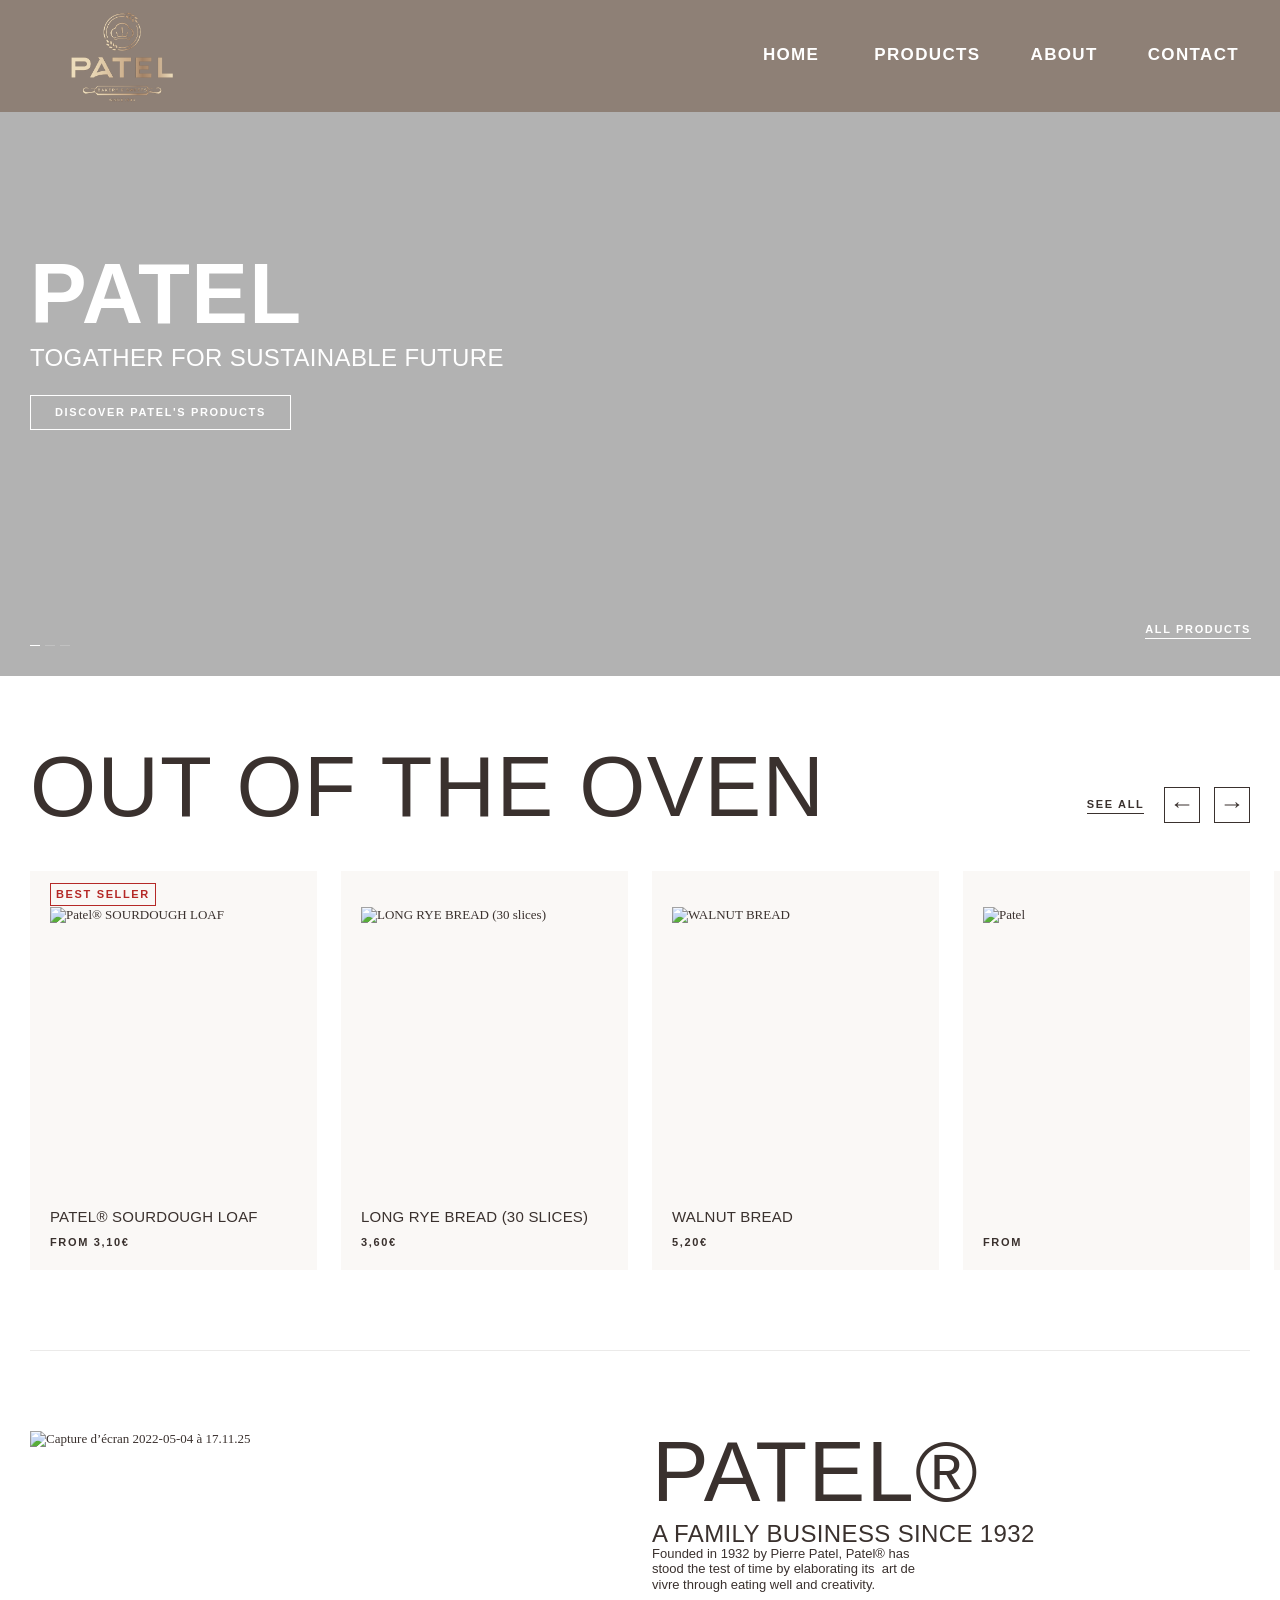
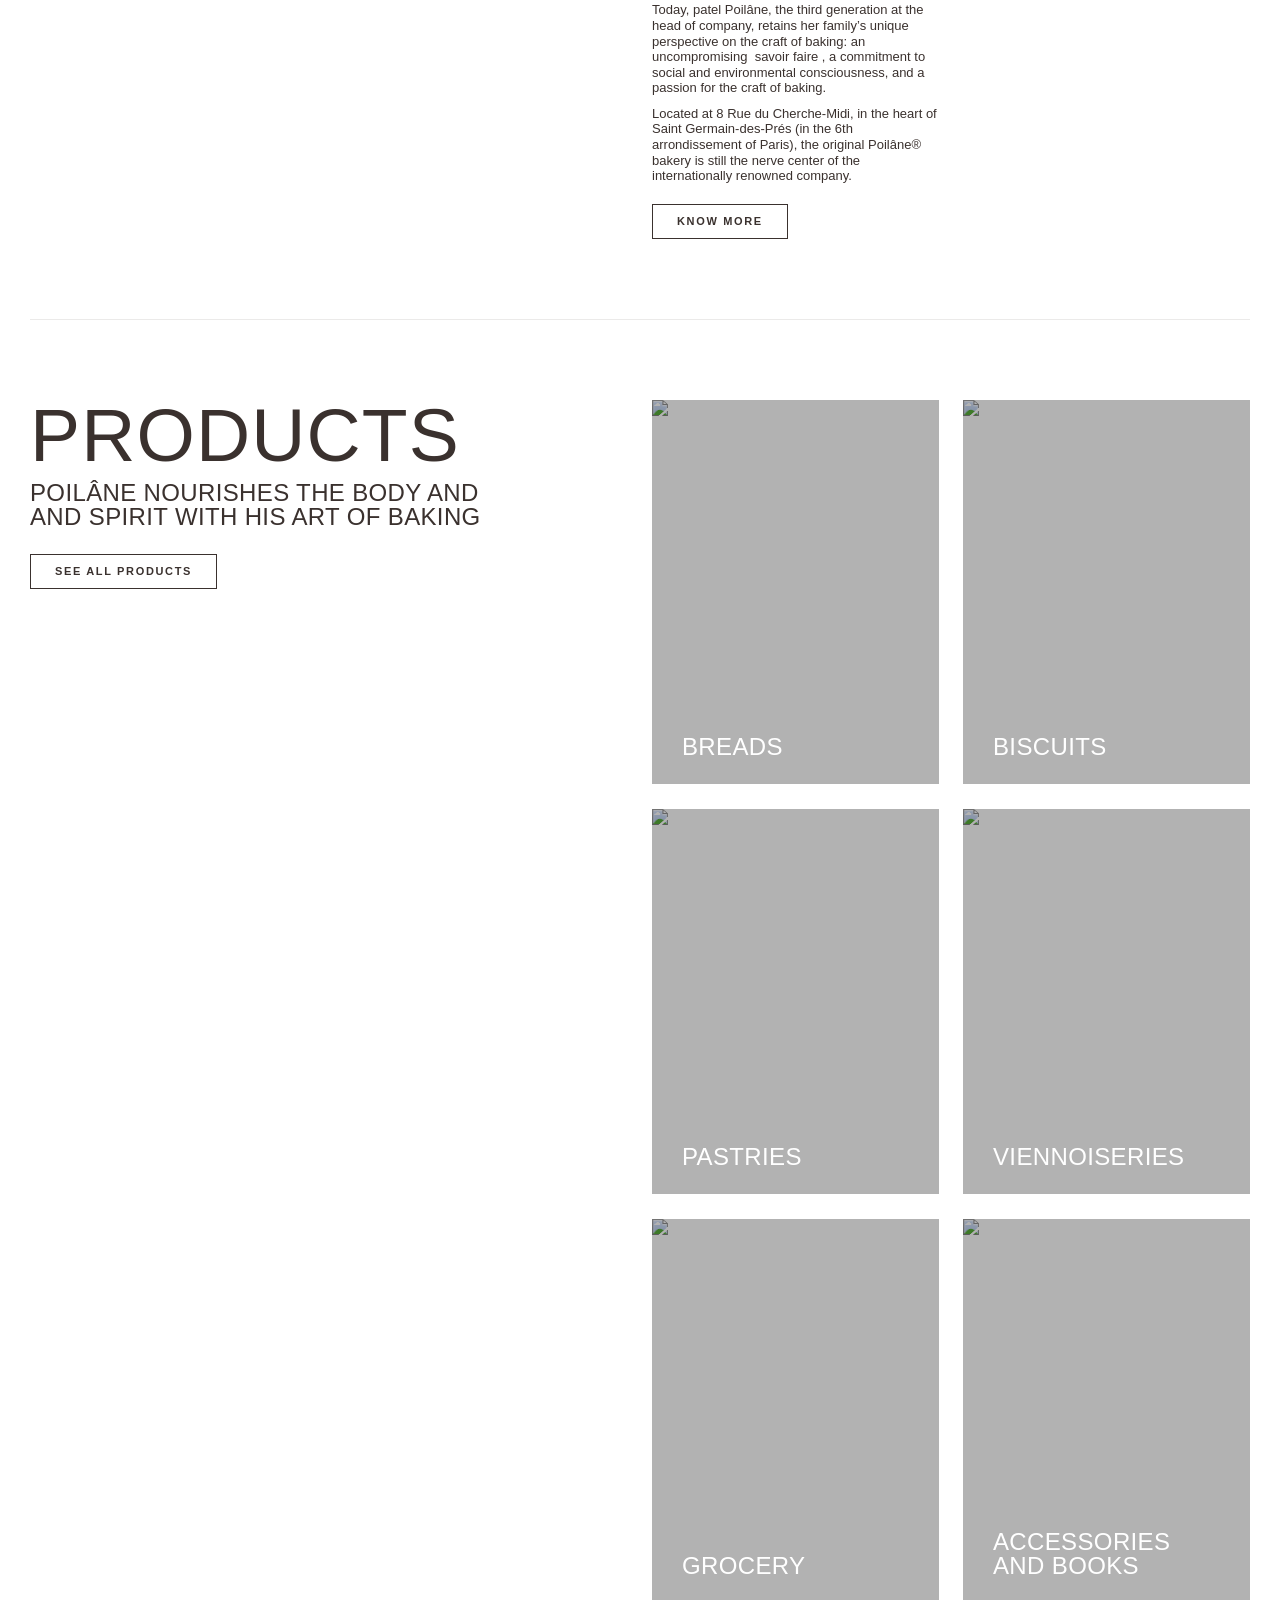
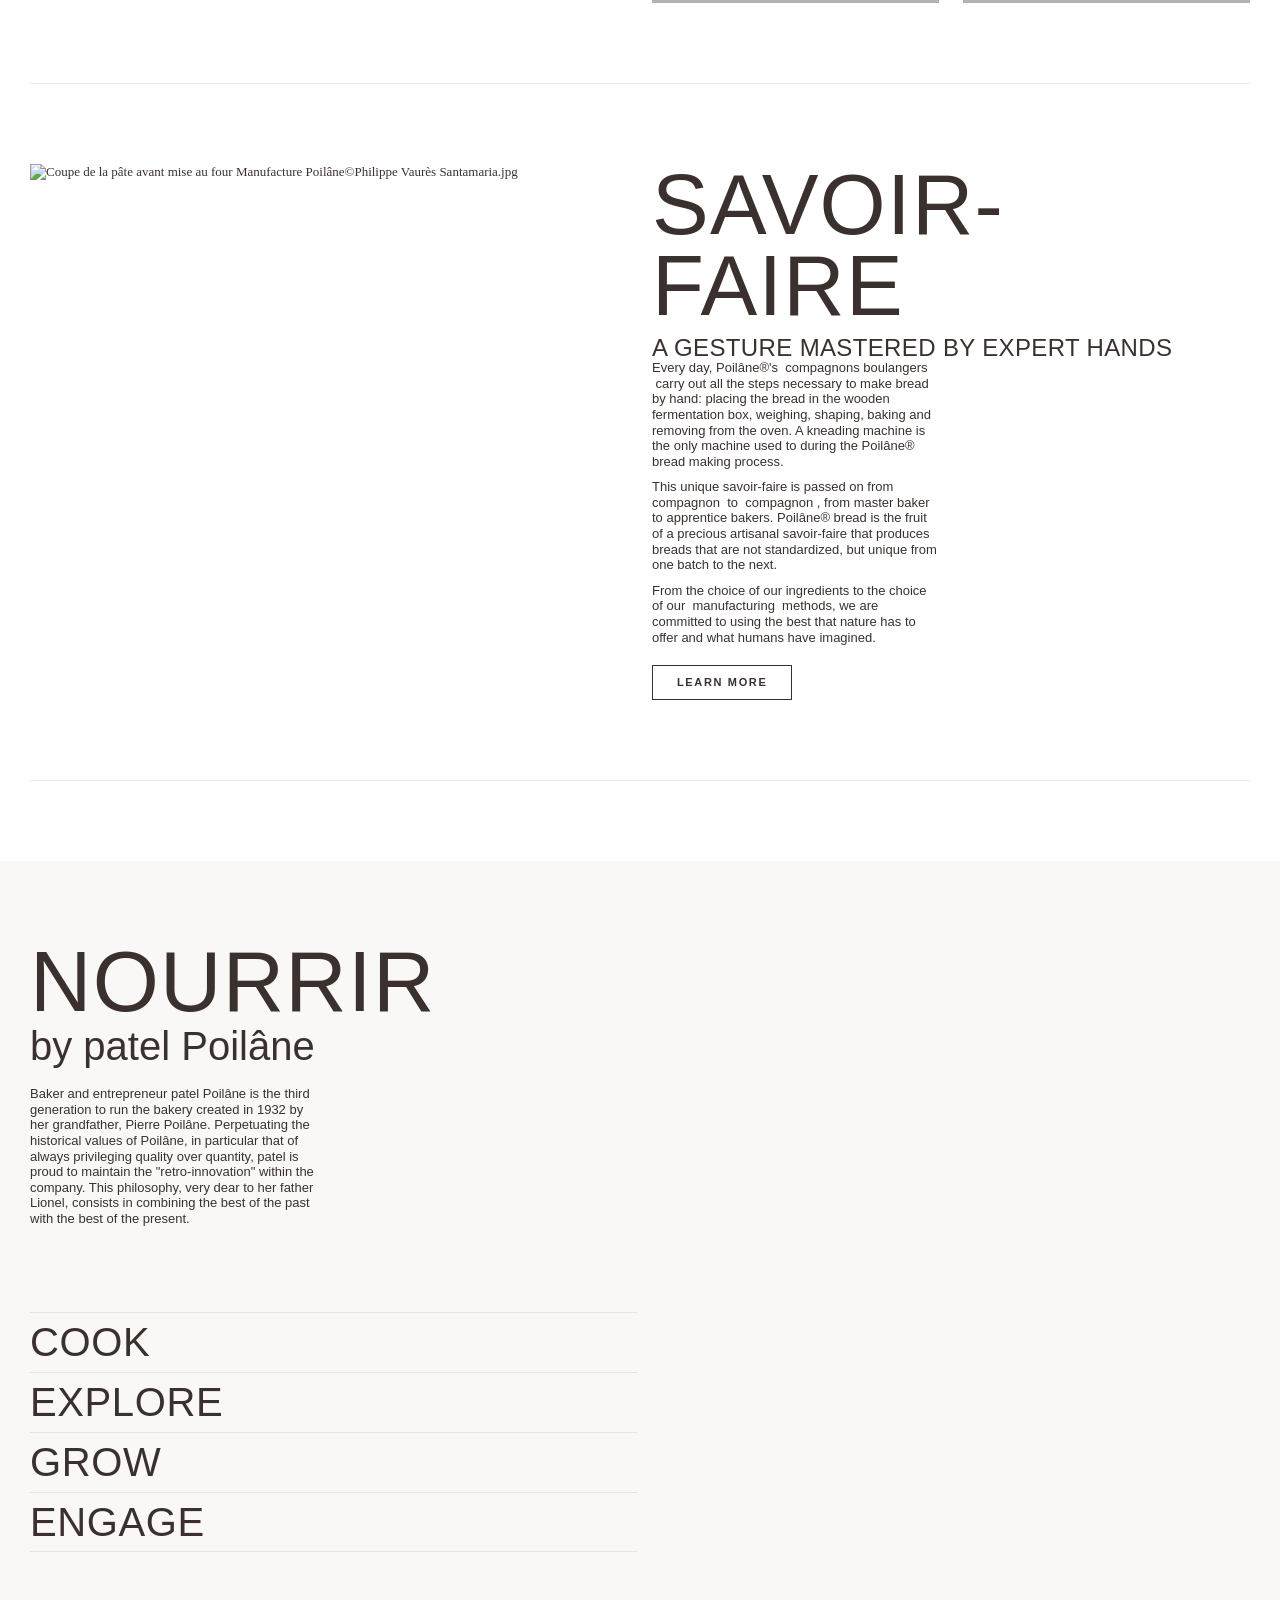
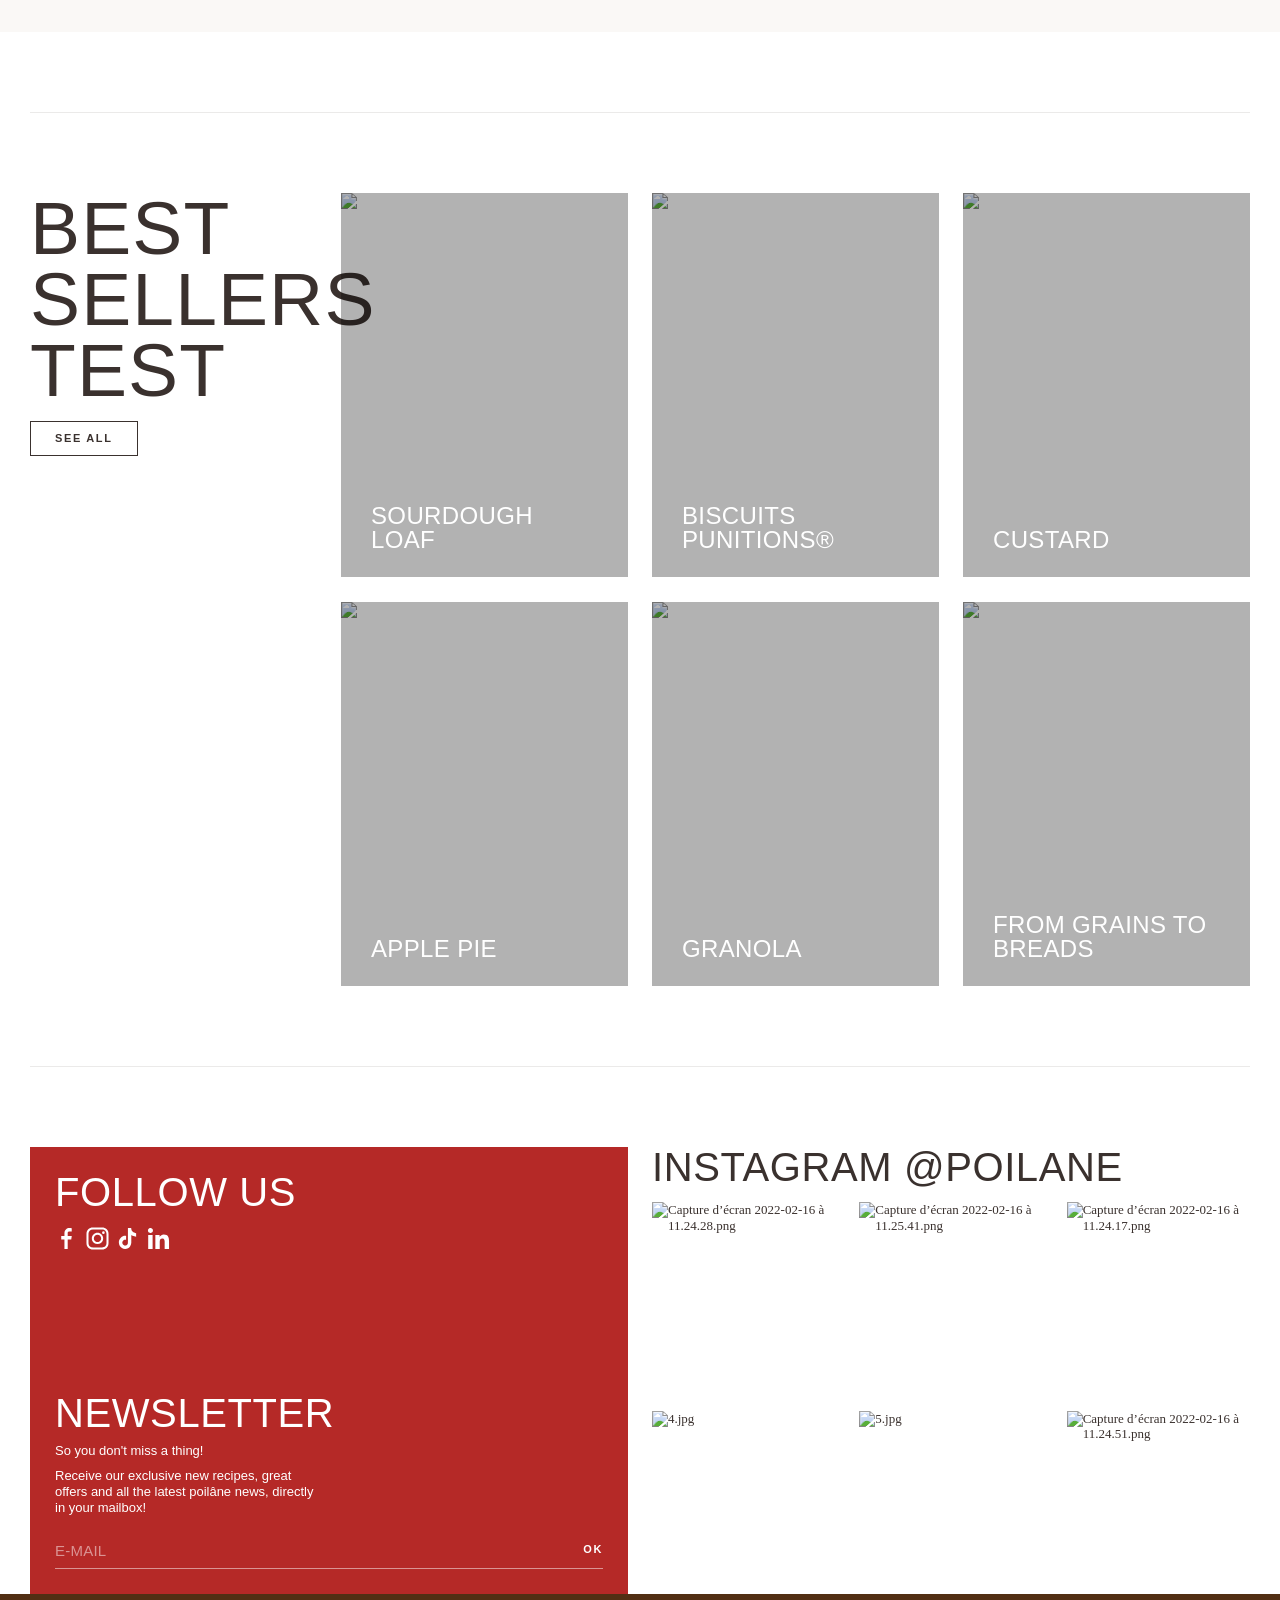
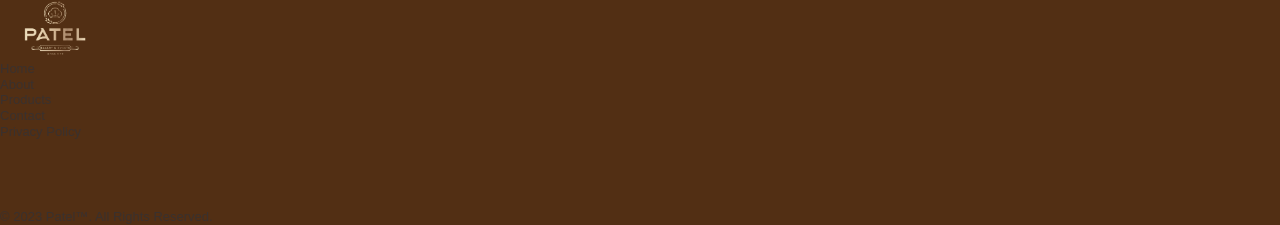
==== commit fa5fb8f1: "more pages added" ====
--- a/index.html
+++ b/index.html
@@ -9,7 +9,12 @@
     <link rel="icon" type="image/png"
         href="./assets/patel-favicon.png">
 
-
+        <!-- <script src="https://cdn.tailwindcss.com"></script>
+        <link
+          href="https://unpkg.com/tailwindcss@^1.0/dist/tailwind.min.css"
+          rel="stylesheet"
+        /> -->
+      
     <title>
 
         Sourdough bread artisan bakery Paris &ndash; patel</title>
@@ -29,7 +34,7 @@
     <!-- <meta name="twitter:title" content="Sourdough bread artisan bakery Paris"> -->
     <!-- <meta name="twitter:description"
         content="Find all our sourdough breads in our Poilâne artisan bakeries in Paris and London. Order online and have your bread delivered directly to your home."> -->
-
+        <link href="https://cdn.jsdelivr.net/npm/tailwindcss@2.2.7/dist/tailwind.min.css" rel="stylesheet">
 
     <script src="./cdn/shop/t/1/assets/global.js"
         defer="defer"></script>
@@ -40,13 +45,13 @@
     
 
 
-    <!-- <style data-shopify>
+    <style data-shopify>
         :root {
             --payment-terms-background-color: #FFFFFF;
             --page-width-margin: 0rem;
             --color-nav-fix: #ffffff;
         }
-    </style> -->
+    </style>
 
     <link href="./cdn/shop/t/1/assets/base.css" rel="stylesheet"
         type="text/css" media="all" />
@@ -166,7 +171,7 @@
 
 
 
-    <div class="l-header__wrapper  | js-header-wrapper">
+    <div class="l-header__wrapper | js-header-wrapper">
 
         <div id="shopify-section-header" class="shopify-section">
             <!-- /sections/header.liquid -->
@@ -192,7 +197,7 @@
 
                                 <ul class="l-nav__second" >
                                     <li class="js-gtm-click-json">
-                                        <a class="t-subhead t-link t-link--inverted" href="/" >Home</a>
+                                        <a class="t-subhead t-link mb-font t-link--inverted" href="/" >Home</a>
                                         <!-- <script type="application/json" class="js-gtm-json">
                                             {
                                                 "event": "click",
@@ -202,19 +207,19 @@
                                             }
                                         </script> -->
                                     </li>
-                                    <li class=" u-marg-t-xs | js-submenu-item"><a href=".pages/about.html"
-                                            class="t-subhead t-link t-link--inverted">
+                                    <li class=" u-marg-t-xs | js-submenu-item">
+                                        <a href="./about.html"
+                                            class="t-subhead t-link mb-font t-link--inverted">
                                             About
                                         </a>
                                     </li>
-                                    <li class=" u-marg-t-xs | js-submenu-item"><a href="/en/pages/contact
-" class="t-subhead t-link t-link--inverted">
+                                    <li class=" u-marg-t-xs | js-submenu-item"><a href="./contact.html" class="t-subhead t-link t-link--inverted mb-font">
                                             Contact
                                         </a>
                                     </li>
-                                    <li class=" u-marg-t-xs | js-submenu-item"><a href="/en/pages/faq
-" class="t-subhead t-link t-link--inverted">
-                                            PRODUCT
+                                    <li class=" u-marg-t-xs | js-submenu-item">
+                                        <a href="./products.html" class="t-subhead t-link t-link--inverted mb-font">
+                                            PRODUCTS
                                         </a>
                                     </li>
                                 </ul>
@@ -242,8 +247,8 @@
 
                                     <div class="c-lang-switcher__inner">
 
-                                        <a href="/" class="t-subhead  u-marg-t-xxs ">
-                                            our products
+                                        <a href="./products.html" class="t-subhead  u-marg-t-xxs ">
+                                            products
                                         </a>
 
                                     </div>
@@ -251,12 +256,14 @@
                                 </li>
                                 <li class="c-lang-switcher ">
                                     <span class="c-lang-switcher__btn t-subhead">
-                                        <span class="t-link t-link--inverted" style="font-size: 1.7rem;">about</span>
+                                        <span class="t-link t-link--inverted" style="font-size: 1.7rem;" >
+                                            about
+                                        </span>
                                     </span>
 
                                     <div class="c-lang-switcher__inner">
 
-                                        <a href="/" class="t-subhead  u-marg-t-xxs ">
+                                        <a href="./about.html" class="t-subhead  u-marg-t-xxs ">
                                             about
                                         </a>
 
@@ -271,7 +278,7 @@
 
                                     <div class="c-lang-switcher__inner">
 
-                                        <a href="/" class="t-subhead  u-marg-t-xxs ">
+                                        <a href="./contact.html" class="t-subhead  u-marg-t-xxs ">
                                             Contact
                                         </a>
 
@@ -286,8 +293,8 @@
                     <nav class="l-nav--mobile u-none--xl">
                         
                         <button class="l-header__toggle-nav u-marg-l-sm  | js-gtm-click-json js-header-toggle-nav">
-                            <span class="t-subhead ">Menu</span>
-                            <span class="t-subhead ">Close</span>
+                            <span class="t-subhead mb-font ">Menu</span>
+                            <span class="t-subhead mb-font ">Close</span>
                             <script type="application/json" class="js-gtm-json">
           {
             "event": "click",
@@ -307,7 +314,6 @@
                         <button
                             class="u-medium u-none--xl u-red u-relative u-pad-b-xs--xl u-pad-b-xxs | js-submenu-wrapper-close">
                             <span class="l-submenu__back-btn u-reset-font-size">
-                                <!-- /storyblok/views/component/_use_svg.liquid -->
 
 
 
@@ -325,7 +331,6 @@
                                     data-level="1" data-id="pains">
                                     Breads
                                 </span>
-                                <!-- /storyblok/views/component/_use_svg.liquid -->
 
 
 
@@ -344,7 +349,6 @@
                                     data-level="1" data-id="biscuits">
                                     Biscuits
                                 </span>
-                                <!-- /storyblok/views/component/_use_svg.liquid -->
 
 
 
@@ -454,7 +458,7 @@
 
 
                             </li>
-                            <li class="js-submenu-item"><a href="/en/collections/tous-les-produits"
+                            <li class="js-submenu-item"><a href="./pages/products.html"
                                     class="t-link t-link--inverted | js-header-nav-button" data-level="1"> All
                                     products</a>
                             </li>
@@ -535,13 +539,11 @@
                                 Follow my order
                             </a>
                         </li>
-                        <li class="u-marg-t-xxs  | js-submenu-item"><a href="/en/pages/contact
-" class="t-subhead t-link t-link--inverted | js-header-nav-button" data-level="1">
+                        <li class="u-marg-t-xxs  | js-submenu-item"><a href="./pages/contact.html" class="t-subhead t-link t-link--inverted | js-header-nav-button" data-level="1">
                                 Contact
                             </a>
                         </li>
-                        <li class="u-marg-t-xxs  | js-submenu-item"><a href="/en/pages/faq
-" class="t-subhead t-link t-link--inverted | js-header-nav-button" data-level="1">
+                        <li class="u-marg-t-xxs  | js-submenu-item"><a href="#product" class="t-subhead t-link t-link--inverted | js-header-nav-button" data-level="1">
                                 Products
                             </a>
                         </li>
@@ -1640,7 +1642,7 @@
 
 
             <!-- /storyblok/views/component/_strate_spacer.liquid -->
-            <section class="l-strate c-strate-spacer u-overflow-hidden">
+            <section id="about" class="l-strate c-strate-spacer u-overflow-hidden">
                 <div class="container">
                     <hr>
                 </div>
@@ -1709,8 +1711,8 @@
                                     </div>
 
                                     <a class="t-button t-button--ghost t-button--primary u-marg-t-md"
-                                        href="https://www.poilane.com/en/pages/notre-histoire">
-                                        <span>DISCOVER</span>
+                                        href="./pages/about.html">
+                                        <span>Know more</span>
                                     </a>
 
                                     <script type="application/json" class="js-gtm-json">
@@ -1735,7 +1737,7 @@
                 </div>
             </section>
 
-            <section class="l-strate c-strate-best-sellers c-strate-best-sellers--collections">
+            <section id="product" class="l-strate c-strate-best-sellers c-strate-best-sellers--collections">
                 <div class="container">
                     <div class="row u-align-items-start">
                         <article
@@ -1748,7 +1750,7 @@
                             <p class="t-title u-marg-t-xs--lg u-marg-t-xxs">POILÂNE NOURISHES THE BODY AND <br /> AND
                                 SPIRIT WITH HIS ART OF BAKING</p>
 
-                            <a href="https://www.poilane.com/en/collections/tous-les-produits"
+                            <a href="./pages/products.html"
                                 class="t-button t-button--ghost u-black u-marg-t-md u-marg-t-lg--lg">
                                 <span>See all products</span>
                             </a>
@@ -1966,7 +1968,7 @@
                 </div>
             </section>
 
-            <section class="l-strate c-strate-image-text  u-flex--lg">
+            <section id="about" class="l-strate c-strate-image-text  u-flex--lg">
                 <div class="container ">
                     <div class="row ">
 
@@ -2668,9 +2670,11 @@
 
                                         <div class="u-relative input u-full-width u-marg-t-sm u-white">
 
-                                            <form method="post" action="/en/contact#contact_form" id="contact_form"
-                                                accept-charset="UTF-8" class="contact-form "><input type="hidden"
-                                                    name="form_type" value="customer" /><input type="hidden" name="utf8"
+                                            <form id="contact_form"
+                                                accept-charset="UTF-8" class="contact-form ">
+                                                <input type="hidden"
+                                                    name="form_type" value="customer" />
+                                                    <input type="hidden" name="utf8"
                                                     value="✓" />
 
                                                 <input type="hidden" name="form_type" value="customer">
@@ -2830,372 +2834,38 @@
         </div>
     </main>
 
-    <div id="shopify-section-footer" class="shopify-section">
-
-        <footer class="l-footer footer u-relative">
-            <div class="container">
-                <div class="footer__top row">
-                    <div class="footer__top__list-menu col-lg-9">
-                        <!-- <ul class="footer__top__list-menu__items list-unstyled row">
-                            <li class="footer__top__list-menu__item col-6 col-lg-3 u-pad-b-xl ">
-                                <p class="t-subhead u-marg-b-xs">Our Products</p>
-                                <div class="u-flex u-marg-b-xxs | js-gtm-click-json">
-                                    <a href="/en/collections/pains" class="t-link t-link--inverted">
-                                        Breads
-                                    </a>
-                                    <script type="application/json" class="js-gtm-json">
-                                        {
-                                            "event": "click",
-                                            "event_category": "footer",
-                                            "event_action": "click",
-                                            "event_label": "Breads"
-                                        }
-                                    </script>
-                                </div>
-                                <div class="u-flex u-marg-b-xxs | js-gtm-click-json">
-                                    <a href="/en/collections/biscuits" class="t-link t-link--inverted">
-                                        Biscuits
-                                    </a>
-                                    <script type="application/json" class="js-gtm-json">
-                                        {
-                                            "event": "click",
-                                            "event_category": "footer",
-                                            "event_action": "click",
-                                            "event_label": "Biscuits"
-                                        }
-                                    </script>
-                                </div>
-                                <div class="u-flex u-marg-b-xxs | js-gtm-click-json">
-                                    <a href="/en/collections/viennoiseries" class="t-link t-link--inverted">
-                                        Viennoiseries
-                                    </a>
-                                    <script type="application/json" class="js-gtm-json">
-                                        {
-                                            "event": "click",
-                                            "event_category": "footer",
-                                            "event_action": "click",
-                                            "event_label": "Viennoiseries"
-                                        }
-                                    </script>
-                                </div>
-                                <div class="u-flex u-marg-b-xxs | js-gtm-click-json">
-                                    <a href="/en/collections/patisserie" class="t-link t-link--inverted">
-                                        Pastries
-                                    </a>
-                                    <script type="application/json" class="js-gtm-json">
-                                        {
-                                            "event": "click",
-                                            "event_category": "footer",
-                                            "event_action": "click",
-                                            "event_label": "Pastries"
-                                        }
-                                    </script>
-                                </div>
-                                <div class="u-flex u-marg-b-xxs | js-gtm-click-json">
-                                    <a href="/en/collections/epicerie" class="t-link t-link--inverted">
-                                        Grocery
-                                    </a>
-                                    <script type="application/json" class="js-gtm-json">
-                                        {
-                                            "event": "click",
-                                            "event_category": "footer",
-                                            "event_action": "click",
-                                            "event_label": "Grocery"
-                                        }
-                                    </script>
-                                </div>
-                                <div class="u-flex u-marg-b-xxs | js-gtm-click-json">
-                                    <a href="/en/collections/accessoires-livres" class="t-link t-link--inverted">
-                                        Books and accessories
-                                    </a>
-                                    <script type="application/json" class="js-gtm-json">
-                                        {
-                                            "event": "click",
-                                            "event_category": "footer",
-                                            "event_action": "click",
-                                            "event_label": "Books and accessories"
-                                        }
-                                    </script>
-                                </div>
-                                <div class="u-flex u-marg-b-xxs | js-gtm-click-json">
-                                    <a href="/en/collections/coffrets-et-paniers" class="t-link t-link--inverted">
-                                        Boxes and baskets
-                                    </a>
-                                    <script type="application/json" class="js-gtm-json">
-                                        {
-                                            "event": "click",
-                                            "event_category": "footer",
-                                            "event_action": "click",
-                                            "event_label": "Boxes and baskets"
-                                        }
-                                    </script>
-                                </div>
-                                <div class="u-flex u-marg-b-xxs | js-gtm-click-json">
-                                    <a href="/en/collections/tous-les-produits" class="t-link t-link--inverted">
-                                        All products
-                                    </a>
-                                    <script type="application/json" class="js-gtm-json">
-                                        {
-                                            "event": "click",
-                                            "event_category": "footer",
-                                            "event_action": "click",
-                                            "event_label": "All products"
-                                        }
-                                    </script>
-                                </div>
-
-
-                            </li>
-                            <li class="footer__top__list-menu__item col-6 col-lg-3 u-pad-b-xl ">
-                                <p class="t-subhead u-marg-b-xs">OUR ADDRESSES</p>
-                                <div class="u-flex u-marg-b-xxs | js-gtm-click-json">
-                                    <a href="/en/blogs/store/saint-germain-des-pres" class="t-link t-link--inverted">
-                                        Saint Germain des Prés
-                                    </a>
-                                    <script type="application/json" class="js-gtm-json">
-                                        {
-                                            "event": "click",
-                                            "event_category": "footer",
-                                            "event_action": "click",
-                                            "event_label": "Saint Germain des Prés"
-                                        }
-                                    </script>
-                                </div>
-                                <div class="u-flex u-marg-b-xxs | js-gtm-click-json">
-                                    <a href="/en/blogs/store/tour-eiffel" class="t-link t-link--inverted">
-                                        Eiffel Tower
-                                    </a>
-                                    <script type="application/json" class="js-gtm-json">
-                                        {
-                                            "event": "click",
-                                            "event_category": "footer",
-                                            "event_action": "click",
-                                            "event_label": "Eiffel Tower"
-                                        }
-                                    </script>
-                                </div>
-                                <div class="u-flex u-marg-b-xxs | js-gtm-click-json">
-                                    <a href="/en/blogs/store/levis" class="t-link t-link--inverted">
-                                        Lévis
-                                    </a>
-                                    <script type="application/json" class="js-gtm-json">
-                                        {
-                                            "event": "click",
-                                            "event_category": "footer",
-                                            "event_action": "click",
-                                            "event_label": "Lévis"
-                                        }
-                                    </script>
-                                </div>
-                                <div class="u-flex u-marg-b-xxs | js-gtm-click-json">
-                                    <a href="/en/blogs/store/marais" class="t-link t-link--inverted">
-                                        Marais
-                                    </a>
-                                    <script type="application/json" class="js-gtm-json">
-                                        {
-                                            "event": "click",
-                                            "event_category": "footer",
-                                            "event_action": "click",
-                                            "event_label": "Marais"
-                                        }
-                                    </script>
-                                </div>
-                                <div class="u-flex u-marg-b-xxs | js-gtm-click-json">
-                                    <a href="/en/blogs/store/buttes-chaumont" class="t-link t-link--inverted">
-                                        Buttes Chaumont
-                                    </a>
-                                    <script type="application/json" class="js-gtm-json">
-                                        {
-                                            "event": "click",
-                                            "event_category": "footer",
-                                            "event_action": "click",
-                                            "event_label": "Buttes Chaumont"
-                                        }
-                                    </script>
-                                </div>
-                                <div class="u-flex u-marg-b-xxs | js-gtm-click-json">
-                                    <a href="/en/blogs/store/elizabeth-street" class="t-link t-link--inverted">
-                                        Elizabeth Street
-                                    </a>
-                                    <script type="application/json" class="js-gtm-json">
-                                        {
-                                            "event": "click",
-                                            "event_category": "footer",
-                                            "event_action": "click",
-                                            "event_label": "Elizabeth Street"
-                                        }
-                                    </script>
-                                </div>
-                                <div class="u-flex u-marg-b-xxs | js-gtm-click-json">
-                                    <a href="/en/pages/toutes-les-boutiques-ok" class="t-link t-link--inverted">
-                                        All shops
-                                    </a>
-                                    <script type="application/json" class="js-gtm-json">
-                                        {
-                                            "event": "click",
-                                            "event_category": "footer",
-                                            "event_action": "click",
-                                            "event_label": "All shops"
-                                        }
-                                    </script>
-                                </div>
-
-
-                            </li>
-                            <li class="footer__top__list-menu__item col-6 col-lg-3 u-pad-b-xl ">
-                                <p class="t-subhead u-marg-b-xs">Contact</p>
-                                <div class="u-flex u-marg-b-xxs | js-gtm-click-json">
-                                    <a href="/en/pages/notre-histoire" class="t-link t-link--inverted">
-                                        Our story
-                                    </a>
-                                    <script type="application/json" class="js-gtm-json">
-                                        {
-                                            "event": "click",
-                                            "event_category": "footer",
-                                            "event_action": "click",
-                                            "event_label": "Our story"
-                                        }
-                                    </script>
-                                </div>
-                                <div class="u-flex u-marg-b-xxs | js-gtm-click-json">
-                                    <a href="/en/pages/savoir-faire" class="t-link t-link--inverted">
-                                        Savoir-faire
-                                    </a>
-                                    <script type="application/json" class="js-gtm-json">
-                                        {
-                                            "event": "click",
-                                            "event_category": "footer",
-                                            "event_action": "click",
-                                            "event_label": "Savoir-faire"
-                                        }
-                                    </script>
-                                </div>
-                                <div class="u-flex u-marg-b-xxs | js-gtm-click-json">
-                                    <a href="/en/pages/les-compagnons-poilane" class="t-link t-link--inverted">
-                                        Poilâne companions
-                                    </a>
-                                    <script type="application/json" class="js-gtm-json">
-                                        {
-                                            "event": "click",
-                                            "event_category": "footer",
-                                            "event_action": "click",
-                                            "event_label": "Poilâne companions"
-                                        }
-                                    </script>
-                                </div>
-                                <div class="u-flex u-marg-b-xxs | js-gtm-click-json">
-                                    <a href="/en/pages/faq" class="t-link t-link--inverted">
-                                        Q&A
-                                    </a>
-                                    <script type="application/json" class="js-gtm-json">
-                                        {
-                                            "event": "click",
-                                            "event_category": "footer",
-                                            "event_action": "click",
-                                            "event_label": "Q&A"
-                                        }
-                                    </script>
-                                </div>
-                                <div class="u-flex u-marg-b-xxs | js-gtm-click-json">
-                                    <a href="/en/pages/contact" class="t-link t-link--inverted">
-                                        Contact us
-                                    </a>
-                                    <script type="application/json" class="js-gtm-json">
-                                        {
-                                            "event": "click",
-                                            "event_category": "footer",
-                                            "event_action": "click",
-                                            "event_label": "Contact us"
-                                        }
-                                    </script>
-                                </div>
-
-
-                            </li>
-                            <li class="footer__top__list-menu__item col-6 col-lg-3 u-pad-b-xl ">
-                                <p class="t-subhead u-marg-b-xs">Useful information</p>
-                                <div class="u-flex u-marg-b-xxs | js-gtm-click-json">
-                                    <a href="/en/pages/mentions-legales" class="t-link t-link--inverted">
-                                        Legal information
-                                    </a>
-                                    <script type="application/json" class="js-gtm-json">
-                                        {
-                                            "event": "click",
-                                            "event_category": "footer",
-                                            "event_action": "click",
-                                            "event_label": "Legal information"
-                                        }
-                                    </script>
-                                </div>
-                                <div class="u-flex u-marg-b-xxs | js-gtm-click-json">
-                                    <a href="/en/pages/politique-de-confidentialite" class="t-link t-link--inverted">
-                                        Privacy Policy
-                                    </a>
-                                    <script type="application/json" class="js-gtm-json">
-                                        {
-                                            "event": "click",
-                                            "event_category": "footer",
-                                            "event_action": "click",
-                                            "event_label": "Privacy Policy"
-                                        }
-                                    </script>
-                                </div>
-                                <div class="u-flex u-marg-b-xxs | js-gtm-click-json">
-                                    <a href="/en/pages/avis-des-consommateurs" class="t-link t-link--inverted">
-                                        Consumer reviews
-                                    </a>
-                                    <script type="application/json" class="js-gtm-json">
-                                        {
-                                            "event": "click",
-                                            "event_category": "footer",
-                                            "event_action": "click",
-                                            "event_label": "Consumer reviews"
-                                        }
-                                    </script>
-                                </div>
-                                <div class="u-flex u-marg-b-xxs | js-gtm-click-json">
-                                    <a href="/en/pages/cgu" class="t-link t-link--inverted">
-                                        GCU
-                                    </a>
-                                    <script type="application/json" class="js-gtm-json">
-                                        {
-                                            "event": "click",
-                                            "event_category": "footer",
-                                            "event_action": "click",
-                                            "event_label": "GCU"
-                                        }
-                                    </script>
-                                </div>
-                                <div class="u-flex u-marg-b-xxs | js-gtm-click-json">
-                                    <a href="/en/pages/cgv" class="t-link t-link--inverted">
-                                        GCS
-                                    </a>
-                                    <script type="application/json" class="js-gtm-json">
-                                        {
-                                            "event": "click",
-                                            "event_category": "footer",
-                                            "event_action": "click",
-                                            "event_label": "GCS"
-                                        }
-                                    </script>
-                                </div>
-
-
-                                <div class="u-flex u-marg-b-xxs | js-gtm-click-json">
-                                    <button class="u-left t-link t-link--inverted js-axeptio-btn">
-                                        Change my cookies preferences
-                                    </button>
-                                </div>
-
-                            </li>
-                        </ul> -->
-                    </div>
-
+    <div id="shopify-section-footer" class="shopify-section" style="background-color:#522f14;">
+        <footer class="bg-transparent text-white m-4 bg-[#522f14] " style="background-color:#522f14;">
+            <div class="w-full max-w-screen-xl mx-auto p-4 md:py-8">
+               
+                <div class=" sm:flex sm:items-center sm:justify-between">
+                    <a href="/" class="flex items-center mb-4 sm:mb-0">
+                        <img src="./assets/patel-logo-main.png" class=" w-[10rem] mr-3" alt="patel Logo" style="width: 11rem;" />
+                        <!-- <span class=" self-center text-2xl font-semibold whitespace-nowrap dark:text-white">Flowbite</span> -->
+                    </a>
+                    <ul class=" flex flex-wrap items-center mb-6 text-sm font-medium text-gray-300 sm:mb-0 ">
+                        <li>
+                            <a href="/" class=" mr-4 hover:underline md:mr-6 md:text-2xl">Home</a>
+                        </li>
+                        <li>
+                            <a href="./about.html" class=" mr-4 hover:underline md:mr-6 md:text-2xl">About</a>
+                        </li>
+                        <li>
+                            <a href="./products.html" class=" mr-4 hover:underline md:mr-6 md:text-2xl">Products</a>
+                        </li>
+                        <li>
+                            <a href="./contact.html" class=" mr-4 hover:underline md:mr-6 md:text-2xl">Contact</a>
+                        </li>
+                        <li>
+                            <a href="#" class="hover:underline md:text-2xl">Privacy Policy</a>
+                        </li>
+                    </ul>
                 </div>
-
-
+                <hr class=" my-6 border-gray-200 sm:mx-auto dark:border-gray-700 lg:my-8" />
+                <span class="  block text-sm text-gray-400 sm:text-center md:text-2xl ">© 2023 <a href="##" class="hover:underline">Patel™</a>. All Rights Reserved.</span>
             </div>
         </footer>
+
 
         <script type="application/json" class="js-gtm-json-fb">
             {
--- a/cdn/shop/t/1/assets/theme.css
+++ b/cdn/shop/t/1/assets/theme.css
@@ -1939,7 +1939,7 @@
 
 @media (min-width:87.5em) {
     html {
-        font-size: 10px
+        font-size: 18px
     }
 }
 
@@ -3610,6 +3610,7 @@
         font-size: 2.8rem;
         line-height: 3.2rem
     }
+   
 }
 
 .c-card-edito--blog .c-card-edito__link {
@@ -6405,8 +6406,8 @@
 }
 
 .l-header.is-open .l-header__toggle-nav>span:first-of-type {
-    -webkit-transform: translateY(-105%) translateZ(0);
-    transform: translateY(-105%) translateZ(0)
+    -webkit-transform: translateY(-155%) translateZ(0);
+    transform: translateY(-155%) translateZ(0)
 }
 
 .l-header.is-open .l-header__toggle-nav>span:last-of-type {
@@ -10418,6 +10419,19 @@
         padding-top: 0;
         width: 50%
     }
+
+    html {
+        height: 100%;
+        font-size: 25px !important
+    }
+    .patel-logo {
+        width: 18rem !important;
+        margin-left: -52px;
+    }
+    .mb-font{
+        font-size: 1.3rem !important;
+    }
+
 }
 
 @media (min-width:62em) {
@@ -10448,9 +10462,3 @@
 }
 
 
-@media screen and (max-width:768px) {
-    .patel-logo {
-        width: 13rem !important;
-    }
-
-}
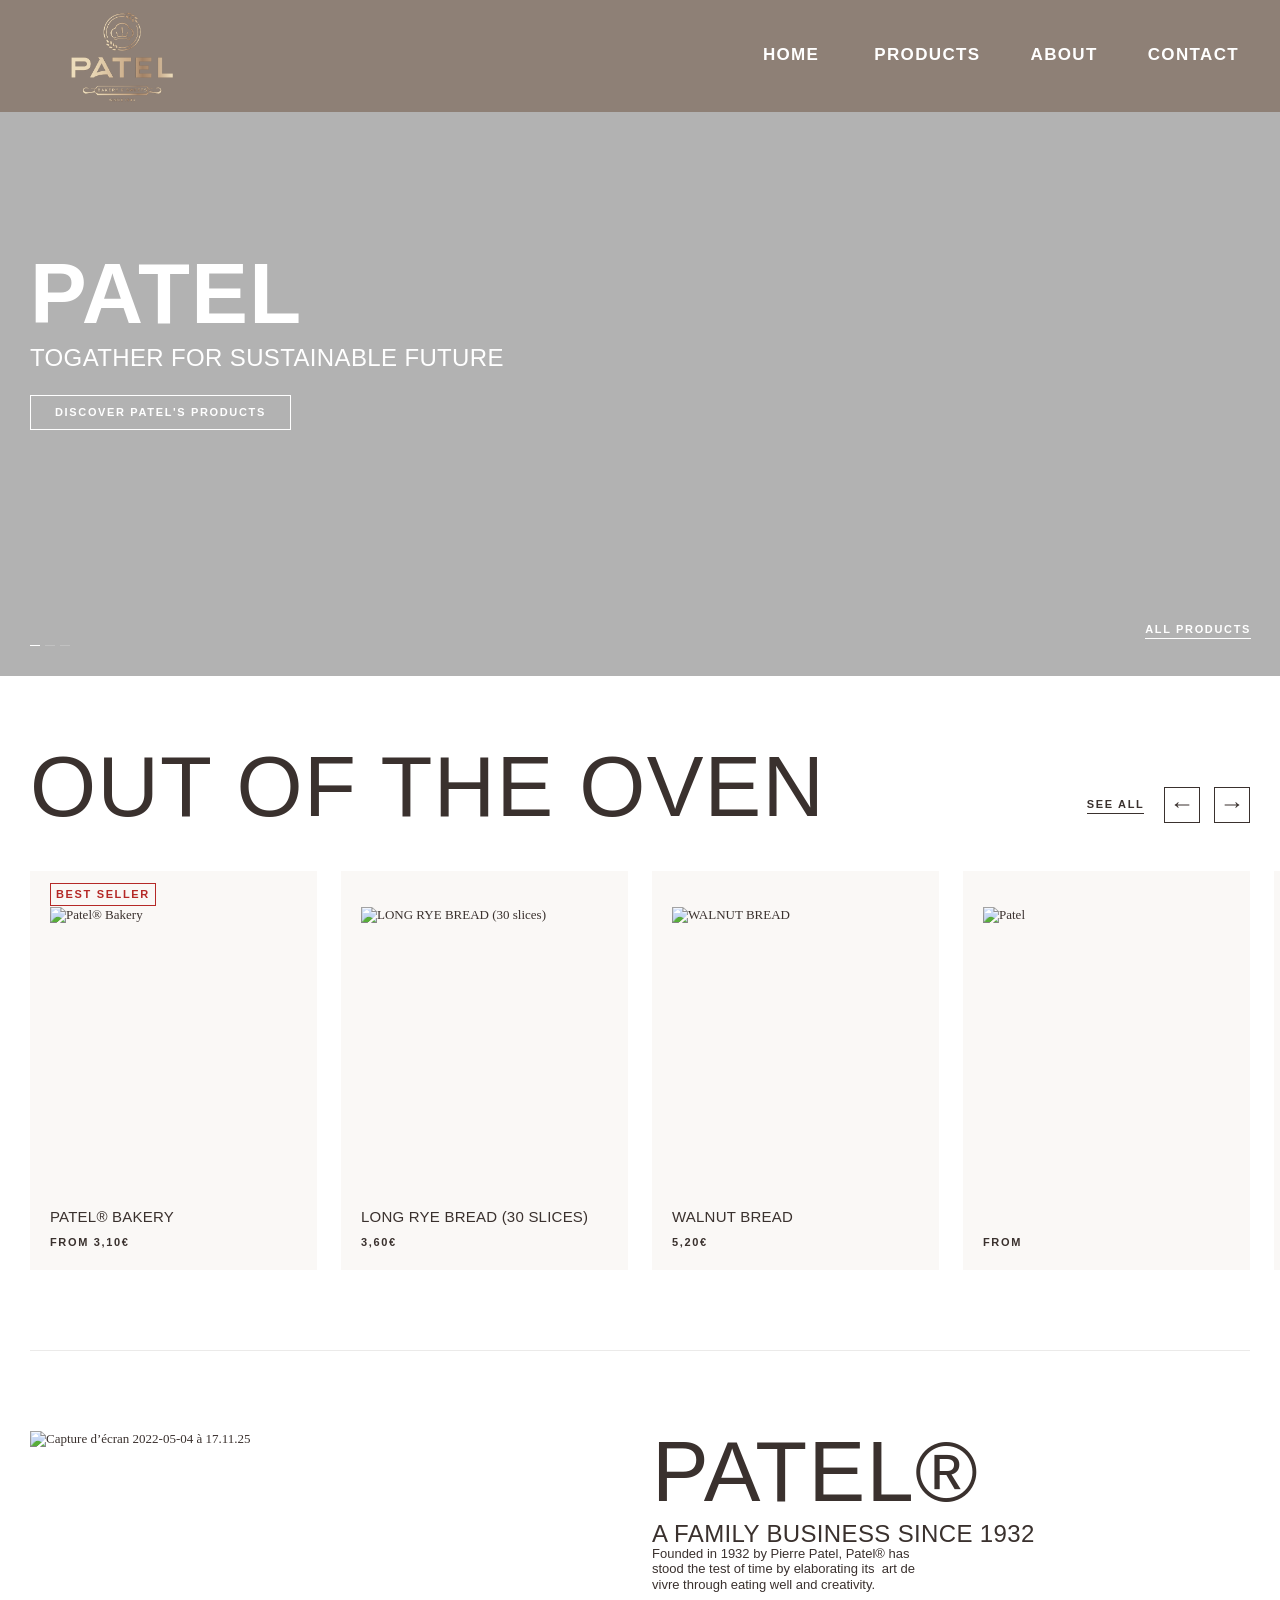
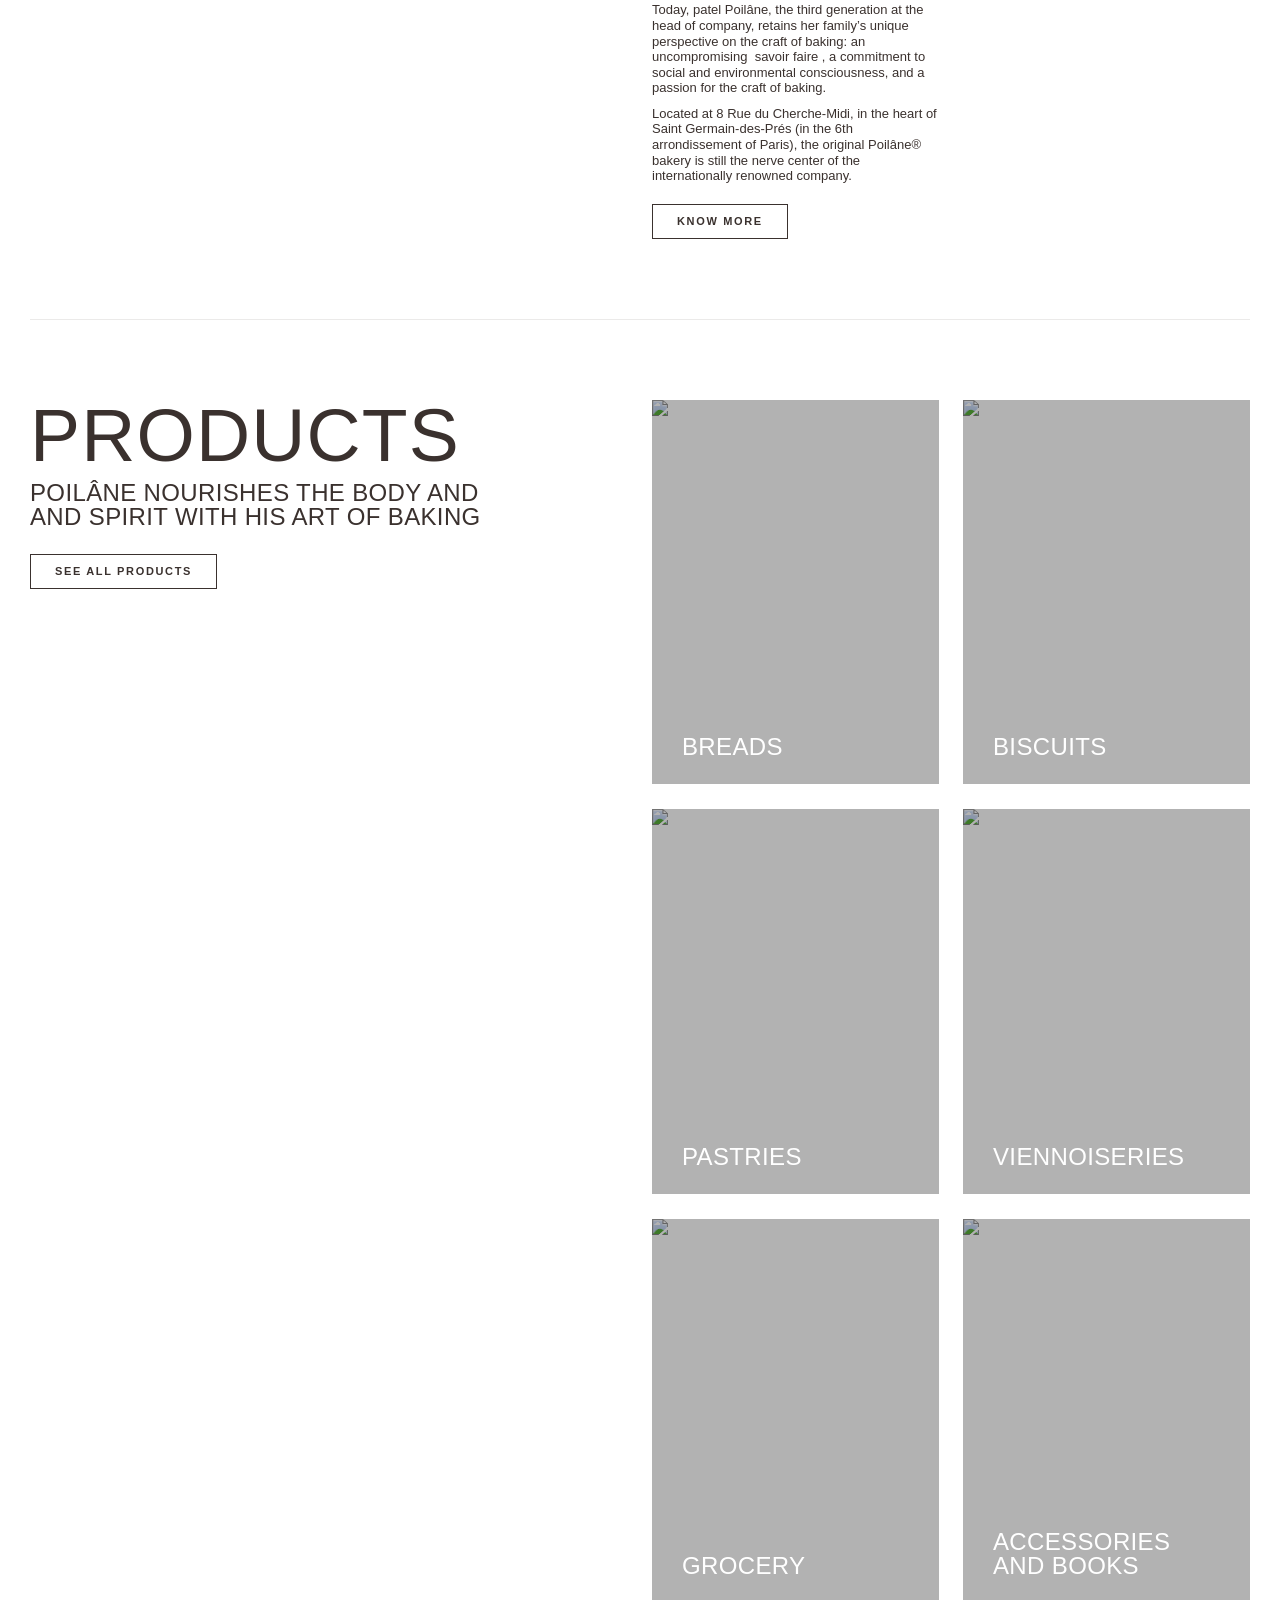
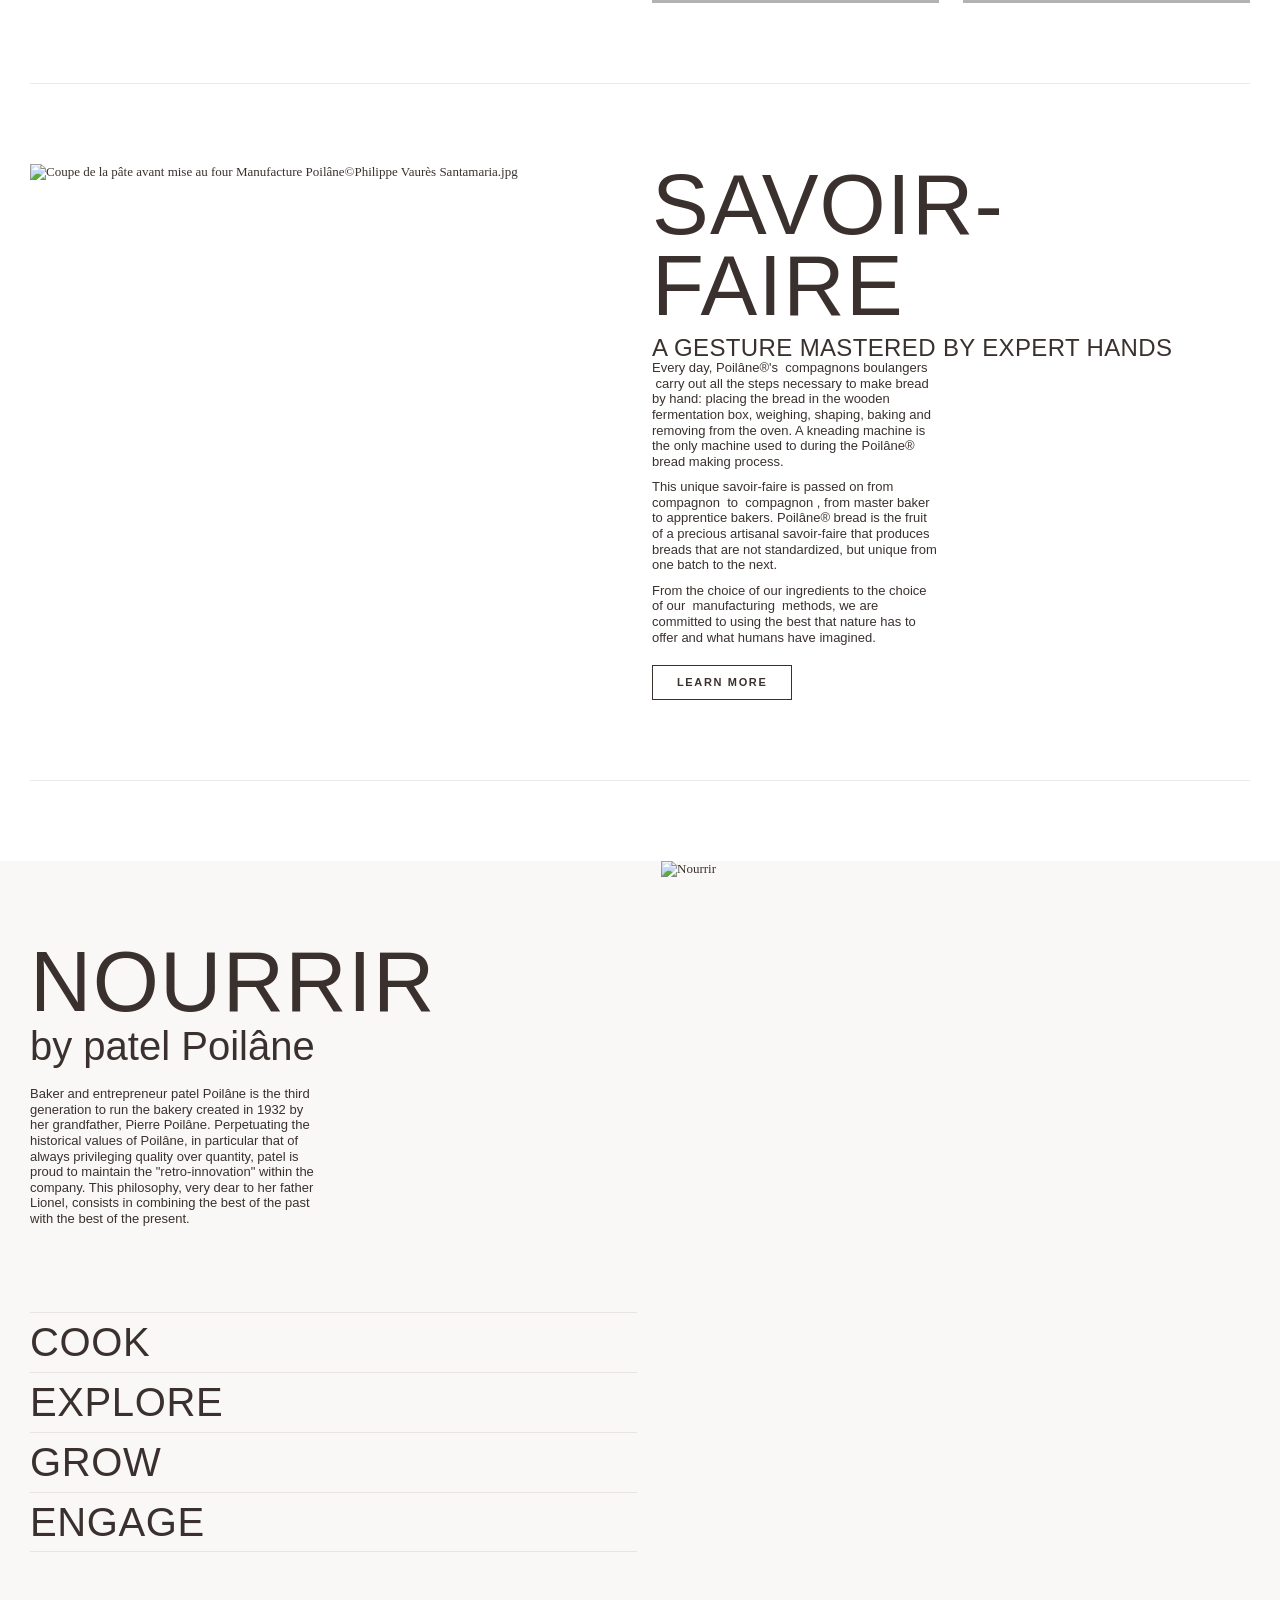
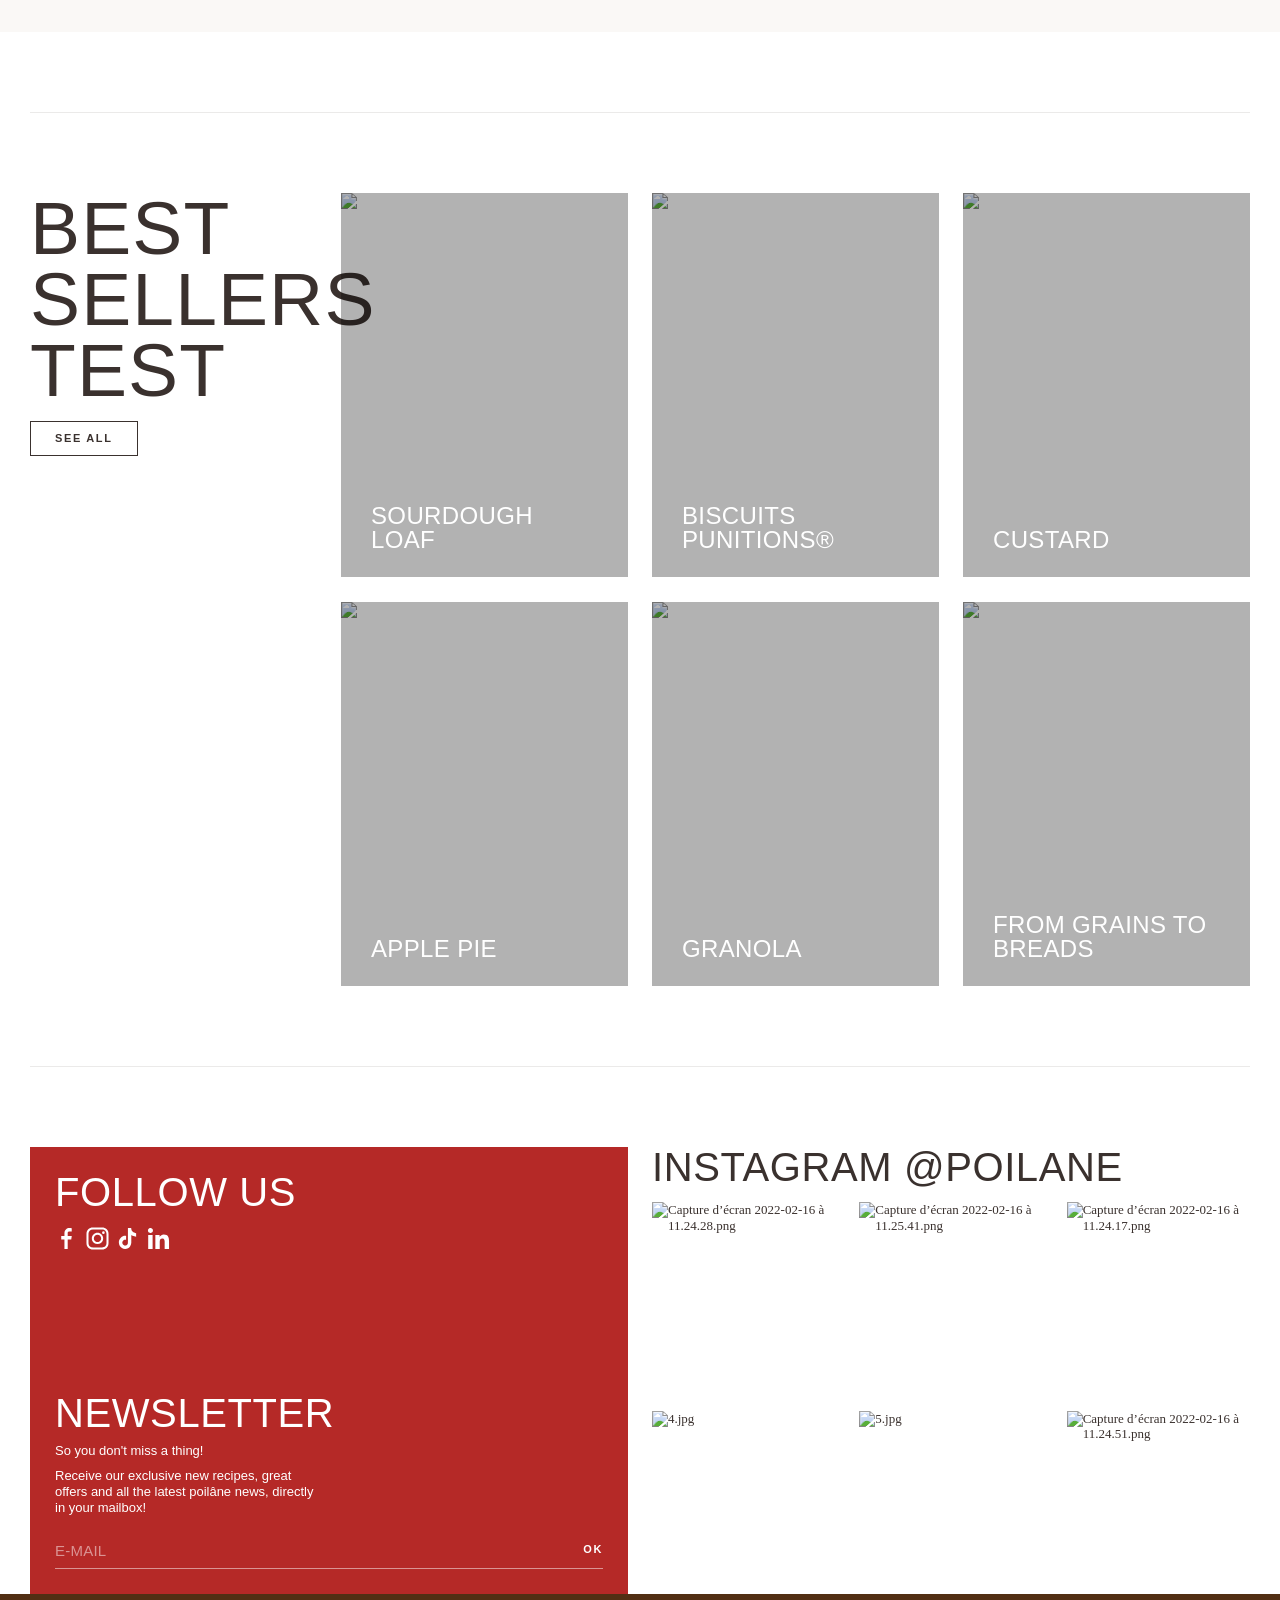
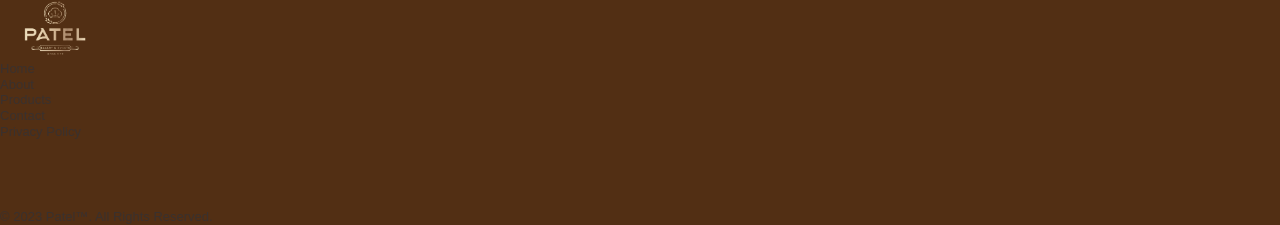
==== commit cc0d2227: "tittle text done" ====
--- a/index.html
+++ b/index.html
@@ -17,7 +17,7 @@
       
     <title>
 
-        Sourdough bread artisan bakery Paris &ndash; patel</title>
+        Patel® Bakery</title>
 
     <!-- <meta name="description"
         content="Find all our sourdough breads in our patel artisan bakeries in Paris and London. Order online and have your bread delivered directly to your home."> -->
@@ -583,7 +583,7 @@
                             <li class="js-submenu-item" data-has-child="true">
                                 <a href="/en/collections/miche-poilane"
                                     class=" t-link t-link--inverted | js-header-nav-button" data-level="2">
-                                    Poilâne® Sourdough Loaf
+                                    Patel® Bakery
                                 </a>
                             </li>
 
@@ -1218,7 +1218,7 @@
                         </figure>
                         <article class="c-strate-hero__content u-z-back u-white | js-gtm-click-json">
                             <p class="t-title--xl u-relative u-overflow-hidden">
-                                <span class="u-inline-block | js-slider-hero-content">Patel Sourdough Loaf</span>
+                                <span class="u-inline-block | js-slider-hero-content">Patel® Bakery</span>
                             </p>
                             <p class="t-title u-marg-t-xxs u-marg-t-xs--lg u-relative u-overflow-hidden">
                                 <span class="u-inline-block | js-slider-hero-content">
@@ -1300,7 +1300,7 @@
                                                     data-src="//www.poilane.com/cdn/shop/products/01-MICHEPOILANE_1_9KG-PE.png?v=1647606850"
                                                     data-srcset="//www.poilane.com/cdn/shop/products/01-MICHEPOILANE_1_9KG-PE_155x155_crop_center.png?v=1647606850 155w,//www.poilane.com/cdn/shop/products/01-MICHEPOILANE_1_9KG-PE_183x183_crop_center.png?v=1647606850 183w,//www.poilane.com/cdn/shop/products/01-MICHEPOILANE_1_9KG-PE_267x267_crop_center.png?v=1647606850 267w,//www.poilane.com/cdn/shop/products/01-MICHEPOILANE_1_9KG-PE_310x310_crop_center.png?v=1647606850 310w,//www.poilane.com/cdn/shop/products/01-MICHEPOILANE_1_9KG-PE_353x353_crop_center.png?v=1647606850 353w,//www.poilane.com/cdn/shop/products/01-MICHEPOILANE_1_9KG-PE_366x366_crop_center.png?v=1647606850 366w,//www.poilane.com/cdn/shop/products/01-MICHEPOILANE_1_9KG-PE_534x534_crop_center.png?v=1647606850 534w,//www.poilane.com/cdn/shop/products/01-MICHEPOILANE_1_9KG-PE_706x706_crop_center.png?v=1647606850 706w"
                                                     class=" lazyload   u-fit" data-sizes="auto"
-                                                    alt="Patel® SOURDOUGH LOAF" />
+                                                    alt="Patel® Bakery" />
 
 
 
@@ -1313,7 +1313,7 @@
                                                         data-src="//www.poilane.com/cdn/shop/products/Sans-titre-25.png?v=1650372953"
                                                         data-srcset="//www.poilane.com/cdn/shop/products/Sans-titre-25_184x260_crop_center.png?v=1650372953 327w,//www.poilane.com/cdn/shop/products/Sans-titre-25_223x330_crop_center.png?v=1650372953 654w,//www.poilane.com/cdn/shop/products/Sans-titre-25_327x414_crop_center.png?v=1650372953 ,//www.poilane.com/cdn/shop/products/Sans-titre-25_368x520_crop_center.png?v=1650372953 ,//www.poilane.com/cdn/shop/products/Sans-titre-25_361x424_crop_center.png?v=1650372953 ,//www.poilane.com/cdn/shop/products/Sans-titre-25_446x660_crop_center.png?v=1650372953 ,//www.poilane.com/cdn/shop/products/Sans-titre-25_654x828_crop_center.png?v=1650372953 ,//www.poilane.com/cdn/shop/products/Sans-titre-25_722x848_crop_center.png?v=1650372953 "
                                                         class=" lazyload   u-fit" data-sizes="auto"
-                                                        alt="Patel® SOURDOUGH LOAF" />
+                                                        alt="Patel® Bakery" />
 
                                                 </figure>
                                                 <a href="/en/products/miche-poilane-r"
@@ -1330,7 +1330,7 @@
                                                     class="u-flex justify-content-between align-items-center u-marg-b-xs">
                                                     <a href="/en/products/miche-poilane-r"
                                                         class="c-card-product__brand u-extend-href t-title--xs">
-                                                        <span>Patel® SOURDOUGH LOAF</span>
+                                                        <span>Patel® Bakery</span>
                                                     </a>
                                                 </div>
                                                 <div class="c-card-product__price t-subhead">
--- a/cdn/shop/t/1/assets/theme.css
+++ b/cdn/shop/t/1/assets/theme.css
@@ -3610,7 +3610,7 @@
         font-size: 2.8rem;
         line-height: 3.2rem
     }
-   
+
 }
 
 .c-card-edito--blog .c-card-edito__link {
@@ -10424,12 +10424,27 @@
         height: 100%;
         font-size: 25px !important
     }
+
     .patel-logo {
         width: 18rem !important;
         margin-left: -52px;
     }
-    .mb-font{
+
+    .mb-font {
         font-size: 1.3rem !important;
+    }
+
+    .contact_info_sec {
+        display: none !important;
+    }
+
+    .contact_field {
+        padding: 1rem !important;
+        font-size: 35px !important;
+    }
+
+    .contact_field p {
+        font-size: 22px !important;
     }
 
 }
@@ -10459,6 +10474,4 @@
 
 .main-blog .c-pagination .c-nav-slider__arrow {
     margin-top: 0 !important
-}
-
-
+}
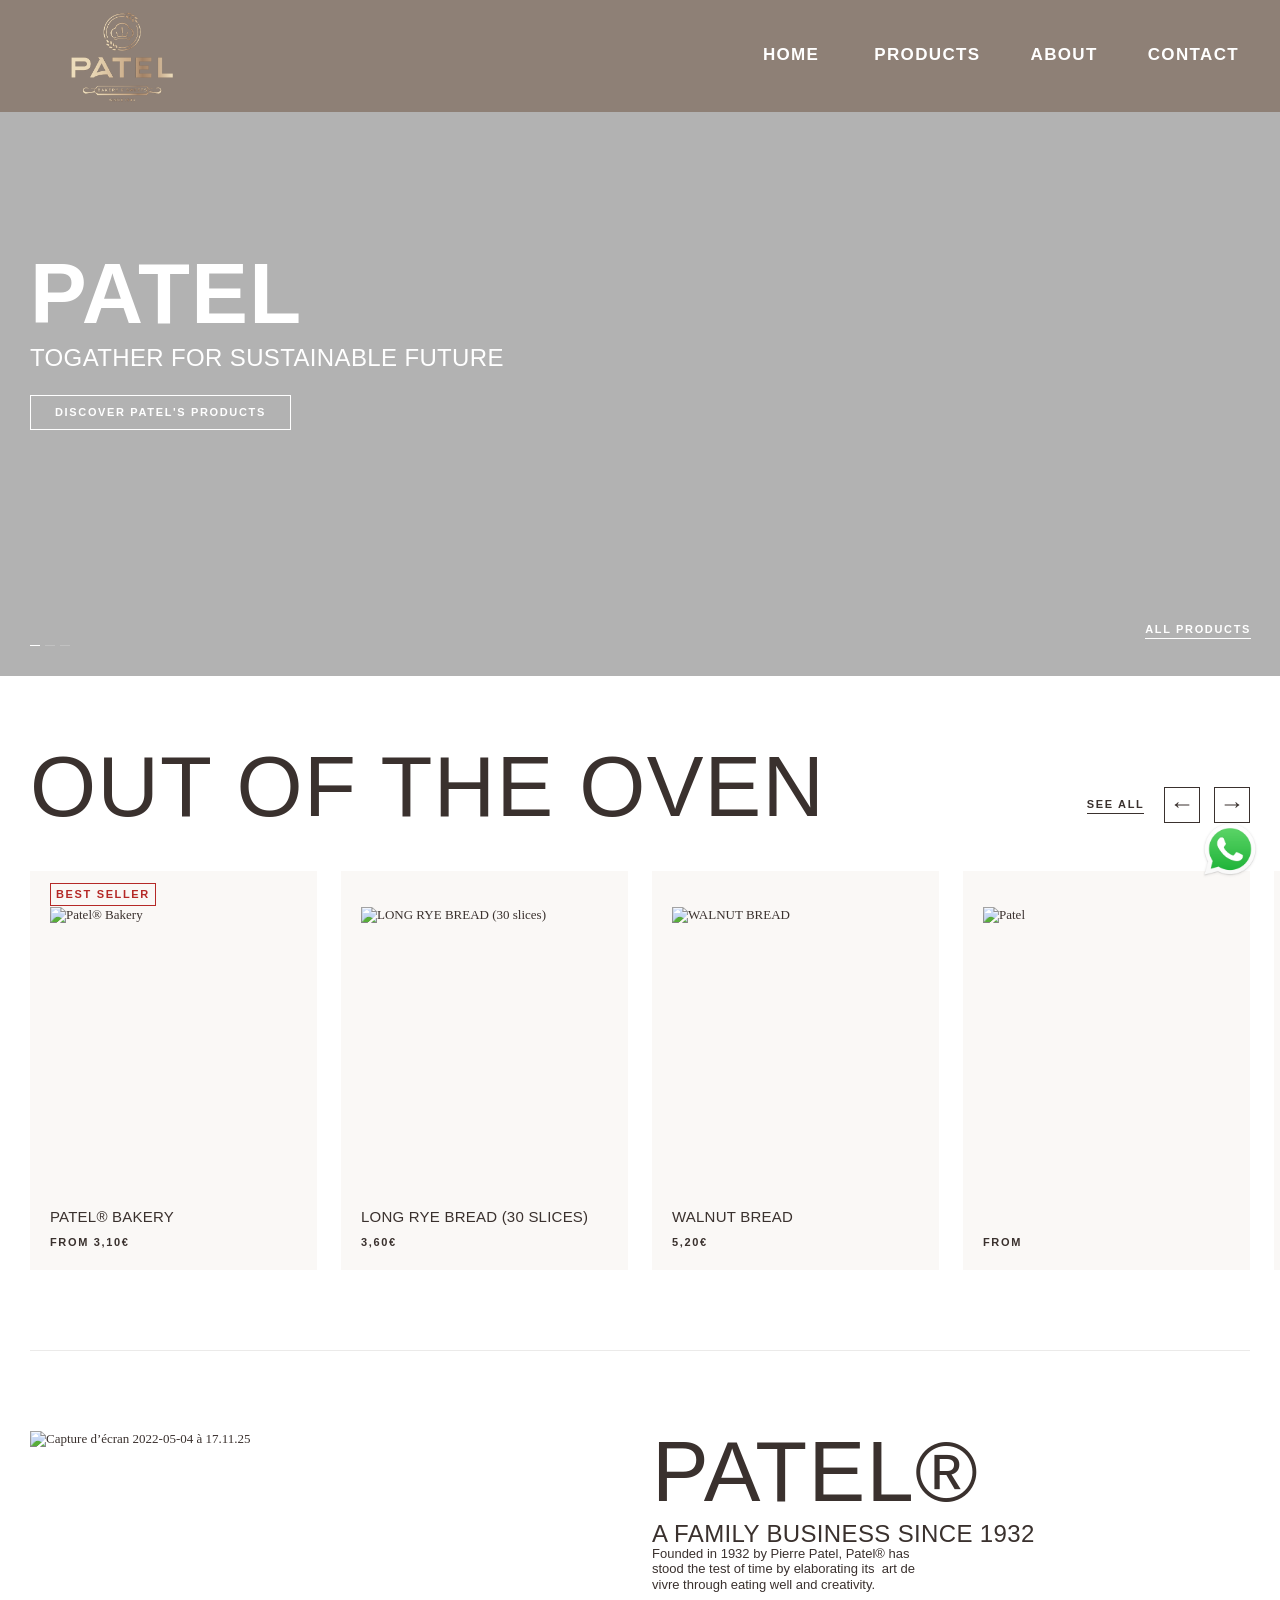
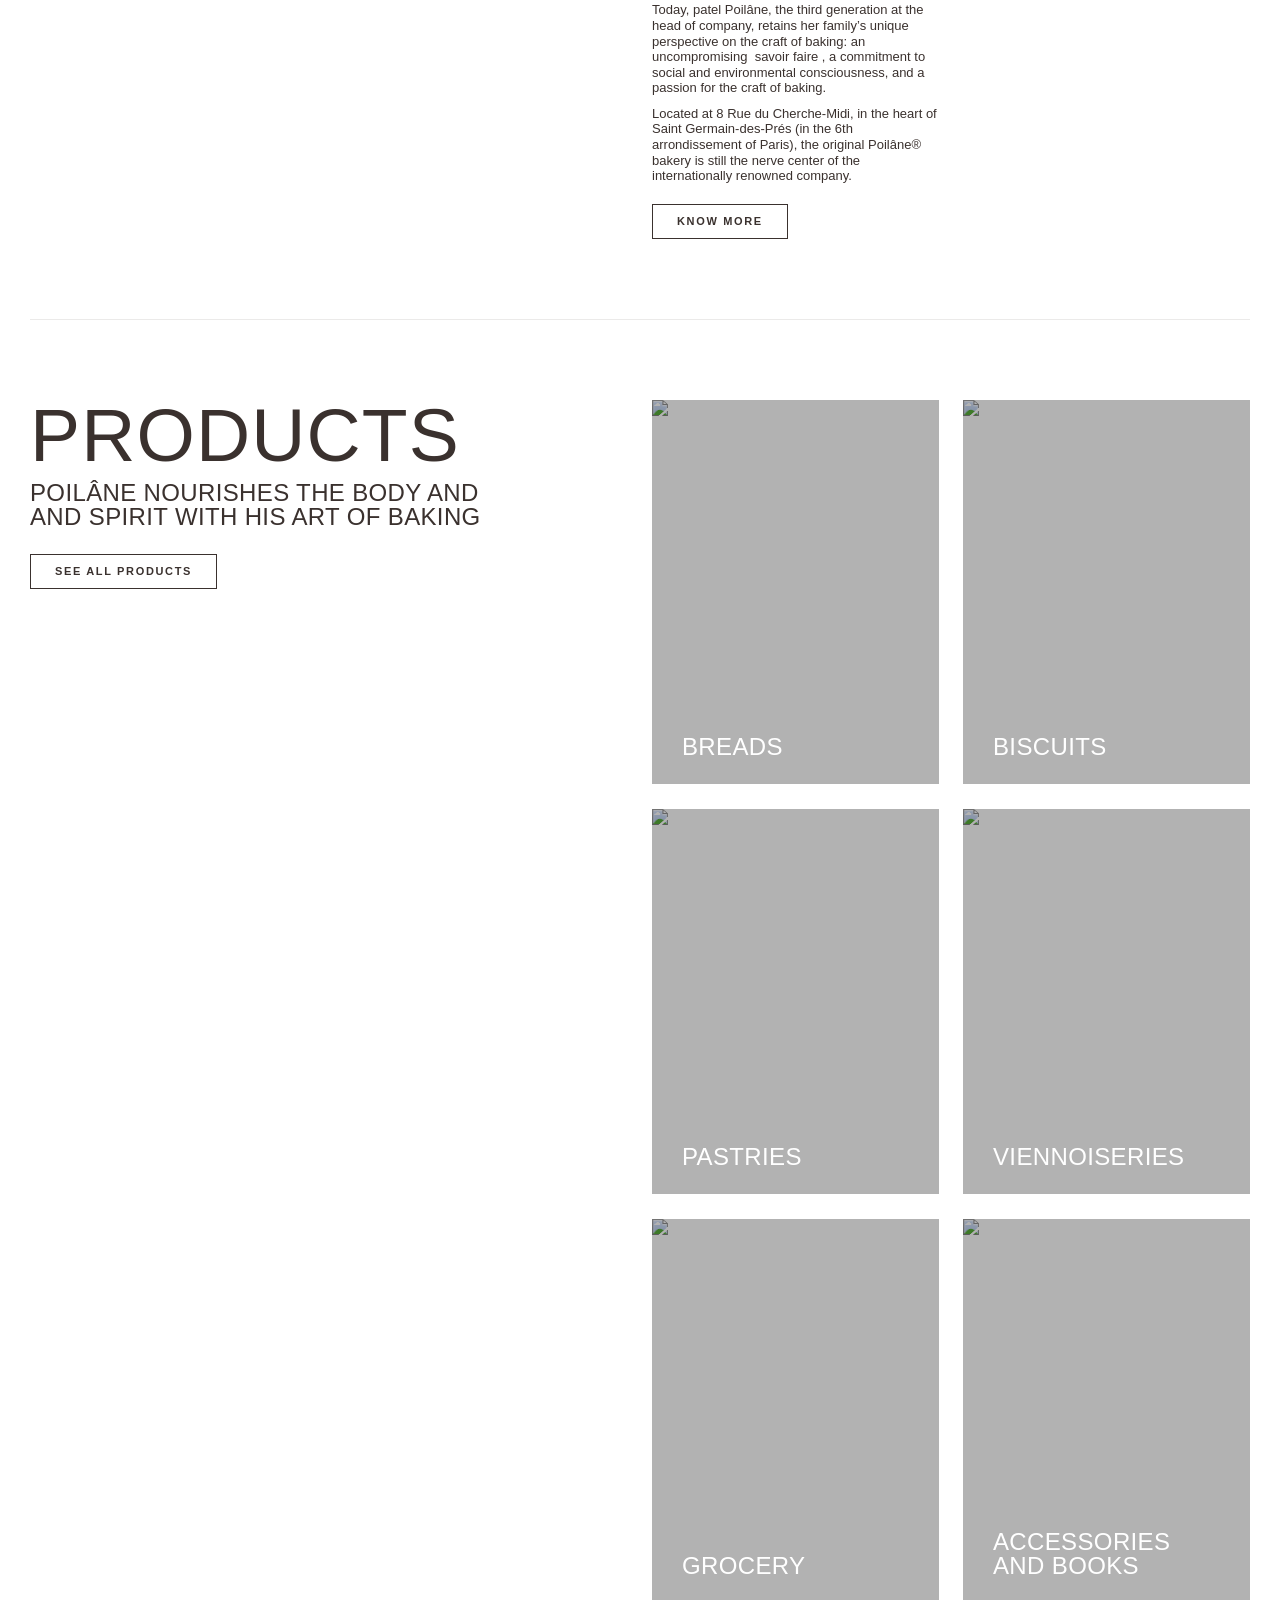
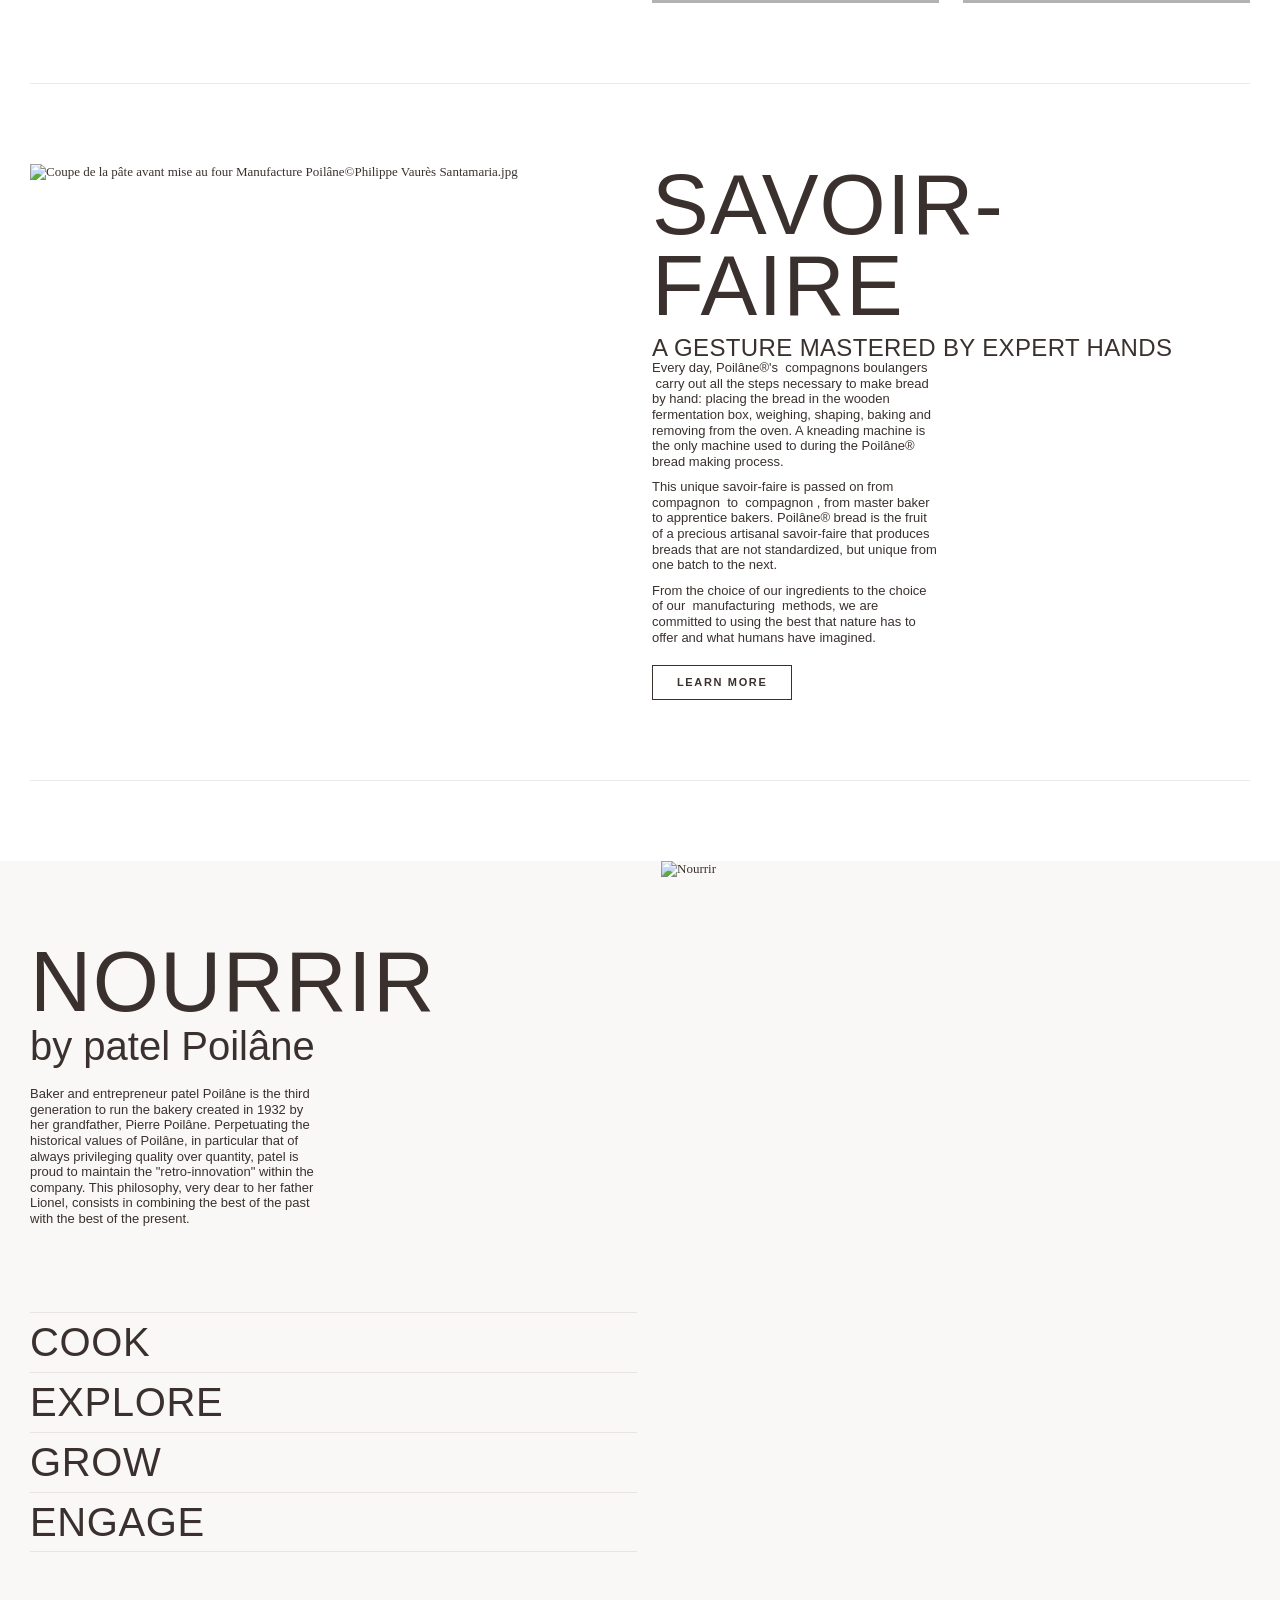
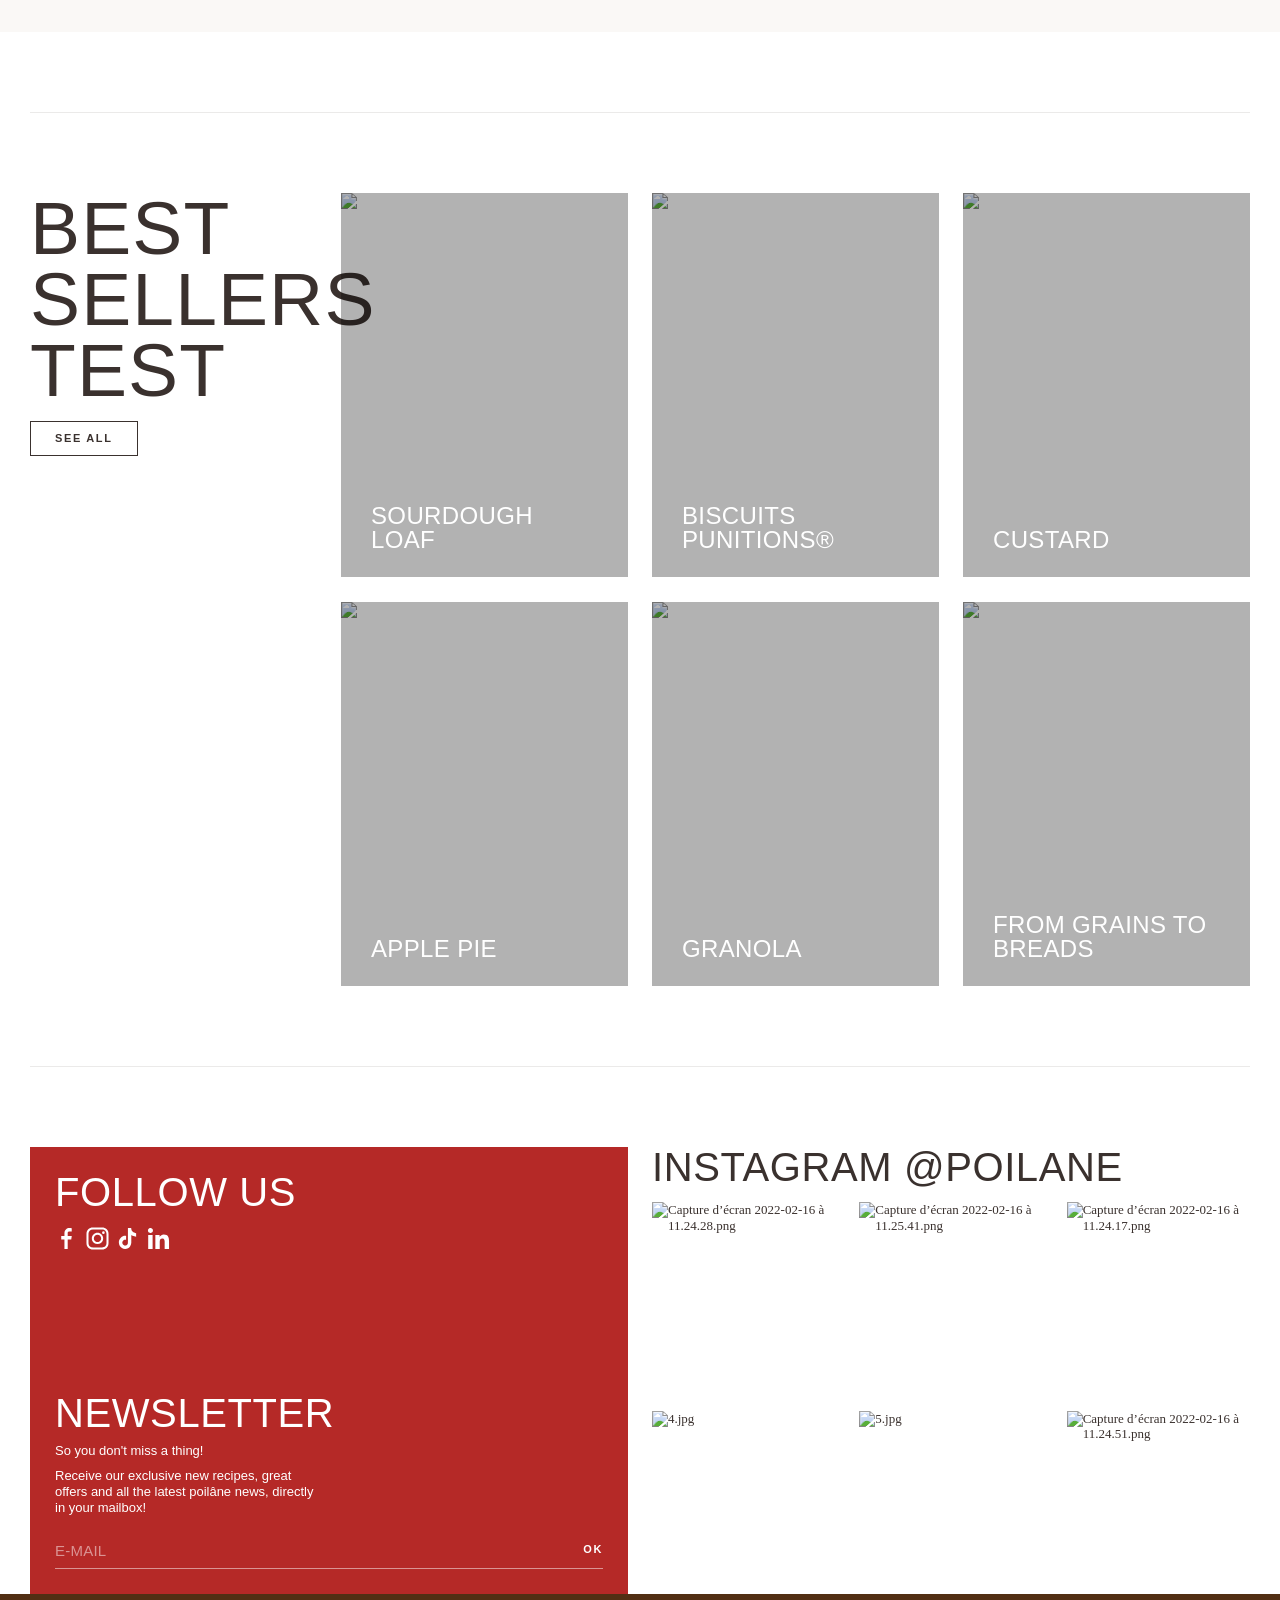
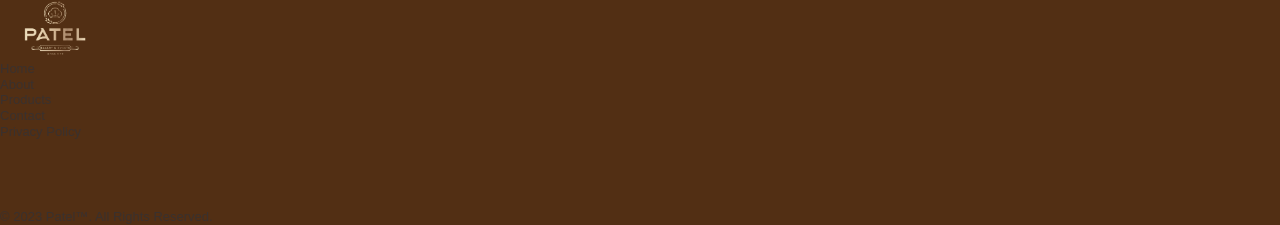
==== commit 0e829ea3: "font-size-fixed" ====
--- a/index.html
+++ b/index.html
@@ -69,11 +69,36 @@
 
 
     <link rel="stylesheet" href="./cdn/shop/t/1/assets/theme.css">
+
+    <style>
+         .whatsApp {
+        position: fixed;
+        right: 2rem;
+        bottom: 2rem;
+        z-index: 999;
+      }
+      .whatsApp img {
+        width: 6rem;
+        height: 6rem;
+        color: green !important;
+        cursor: pointer;
+      }
+    </style>
    
 </head>
 
 
 <body class="template-index">
+    <!-- whatsapp icon -->
+    <div class="whatsApp">
+        <a href="https://wa.me/+919844637555" target="_blank">
+          <img src="./assets/WhatsApp_icon.png" alt="">
+        </a>
+        <!-- <a href="tel:+918009054294">
+          <img src="./assets/WhatsApp_icon.png" alt="" />
+        </a> -->
+      </div>
+
     <svg style="position: absolute; width: 0; height: 0; overflow: hidden" version="1.1"
         xmlns="http://www.w3.org/2000/svg" xmlns:xlink="http://www.w3.org/1999/xlink">
 
@@ -458,7 +483,7 @@
 
 
                             </li>
-                            <li class="js-submenu-item"><a href="./pages/products.html"
+                            <li class="js-submenu-item"><a href="./products.html"
                                     class="t-link t-link--inverted | js-header-nav-button" data-level="1"> All
                                     products</a>
                             </li>
@@ -482,17 +507,17 @@
 
 
                             </span>
-                            Poilâne®
+                            Patel®
                         </button>
                         <ul role="navigation">
-                            <li class="js-submenu-item"><a href="/en/pages/notre-histoire"
+                            <li class="js-submenu-item"><a href="#"
                                     class="t-link t-link--inverted | js-header-nav-button" data-level="1"> Our story</a>
                             </li>
-                            <li class="js-submenu-item"><a href="/en/pages/savoir-faire"
+                            <li class="js-submenu-item"><a href="#"
                                     class="t-link t-link--inverted | js-header-nav-button" data-level="1">
                                     Savoir-faire</a>
                             </li>
-                            <li class="js-submenu-item"><a href="/en/pages/les-compagnons-poilane"
+                            <li class="js-submenu-item"><a href="#"
                                     class="t-link t-link--inverted | js-header-nav-button" data-level="1"> Poilâne
                                     companions</a>
                             </li>
@@ -519,27 +544,27 @@
                             Nourrir by patel Poilâne
                         </button>
                         <ul role="navigation">
-                            <li class="js-submenu-item"><a href="/en/blogs/blog/tagged/cuisiner"
+                            <li class="js-submenu-item"><a href="#"
                                     class="t-link t-link--inverted | js-header-nav-button" data-level="1"> Cook</a>
                             </li>
-                            <li class="js-submenu-item"><a href="/en/blogs/blog/tagged/explorer"
+                            <li class="js-submenu-item"><a href="#"
                                     class="t-link t-link--inverted | js-header-nav-button" data-level="1"> Explore</a>
                             </li>
-                            <li class="js-submenu-item"><a href="/en/blogs/blog/tagged/cultiver"
+                            <li class="js-submenu-item"><a href="#"
                                     class="t-link t-link--inverted | js-header-nav-button" data-level="1"> Grow</a>
                             </li>
-                            <li class="js-submenu-item"><a href="/en/blogs/blog/tagged/engager"
+                            <li class="js-submenu-item"><a href="#"
                                     class="t-link t-link--inverted | js-header-nav-button" data-level="1"> Engage</a>
                             </li>
                         </ul>
                     </div>
                     <ul class="l-submenu__second u-none u-block--xl">
-                        <li class="u-marg-t-xxs  | js-submenu-item"><a href="/en/account/login"
+                        <!-- <li class="u-marg-t-xxs  | js-submenu-item"><a href="/en/account/login"
                                 class="t-subhead t-link t-link--inverted | js-header-nav-button" data-level="1">
                                 Follow my order
                             </a>
-                        </li>
-                        <li class="u-marg-t-xxs  | js-submenu-item"><a href="./pages/contact.html" class="t-subhead t-link t-link--inverted | js-header-nav-button" data-level="1">
+                        </li> -->
+                        <li class="u-marg-t-xxs  | js-submenu-item"><a href="./contact.html" class="t-subhead t-link t-link--inverted | js-header-nav-button" data-level="1">
                                 Contact
                             </a>
                         </li>
@@ -573,7 +598,7 @@
                         <ul role="navigation">
 
                             <li class="js-submenu-item" data-has-child="true">
-                                <a href="/en/collections/pains"
+                                <a href="#"
                                     class=" u-grey  t-link t-link--inverted | js-header-nav-button" data-level="2"
                                     data-id="tous-les-pains">
                                     All breads
@@ -581,14 +606,14 @@
                             </li>
 
                             <li class="js-submenu-item" data-has-child="true">
-                                <a href="/en/collections/miche-poilane"
+                                <a href="#"
                                     class=" t-link t-link--inverted | js-header-nav-button" data-level="2">
                                     Patel® Bakery
                                 </a>
                             </li>
 
                             <li class="js-submenu-item" data-has-child="true">
-                                <a href="/en/collections/pain-de-seigle"
+                                <a href="#"
                                     class=" t-link t-link--inverted | js-header-nav-button" data-level="2"
                                     data-id="pain-de-seigle">
                                     Rye bread
@@ -596,42 +621,42 @@
                             </li>
 
                             <li class="js-submenu-item" data-has-child="true">
-                                <a href="/en/collections/pave-de-seigle-aux-raisins"
+                                <a href="#"
                                     class=" t-link t-link--inverted | js-header-nav-button" data-level="2">
                                     Rye and Current Bread
                                 </a>
                             </li>
 
                             <li class="js-submenu-item" data-has-child="true">
-                                <a href="/en/collections/pain-aux-noix"
+                                <a href="#"
                                     class=" t-link t-link--inverted | js-header-nav-button" data-level="2">
                                     Walnut bread
                                 </a>
                             </li>
 
                             <li class="js-submenu-item" data-has-child="true">
-                                <a href="/en/products/pain-de-mie"
+                                <a href="#"
                                     class=" t-link t-link--inverted | js-header-nav-button" data-level="2">
                                     Milk bread
                                 </a>
                             </li>
 
                             <li class="js-submenu-item" data-has-child="true">
-                                <a href="/en/collections/pain-de-mais"
+                                <a href="#"
                                     class=" t-link t-link--inverted | js-header-nav-button" data-level="2">
                                     Corn bread
                                 </a>
                             </li>
 
                             <li class="js-submenu-item" data-has-child="true">
-                                <a href="/en/products/pain-poivre"
+                                <a href="#"
                                     class=" t-link t-link--inverted | js-header-nav-button" data-level="2">
                                     Pepper bread
                                 </a>
                             </li>
 
                             <li class="js-submenu-item" data-has-child="true">
-                                <a href="/en/collections/buns" class=" t-link t-link--inverted | js-header-nav-button"
+                                <a href="#" class=" t-link t-link--inverted | js-header-nav-button"
                                     data-level="2">
                                     Buns
                                 </a>
@@ -661,7 +686,7 @@
                         <ul role="navigation">
 
                             <li class="js-submenu-item" data-has-child="true">
-                                <a href="/en/collections/biscuits"
+                                <a href="#"
                                     class=" u-grey  t-link t-link--inverted | js-header-nav-button" data-level="2"
                                     data-id="tous-les-biscuits-sables">
                                     All biscuits
@@ -669,28 +694,28 @@
                             </li>
 
                             <li class="js-submenu-item" data-has-child="true">
-                                <a href="/en/collections/punitions"
+                                <a href="#"
                                     class=" t-link t-link--inverted | js-header-nav-button" data-level="2">
                                     Sablés Punitions®
                                 </a>
                             </li>
 
                             <li class="js-submenu-item" data-has-child="true">
-                                <a href="/en/collections/sables-cereales"
+                                <a href="#"
                                     class=" t-link t-link--inverted | js-header-nav-button" data-level="2">
                                     Cereal biscuits
                                 </a>
                             </li>
 
                             <li class="js-submenu-item" data-has-child="true">
-                                <a href="/en/products/petites-cuilleres-natures"
+                                <a href="#"
                                     class=" t-link t-link--inverted | js-header-nav-button" data-level="2">
                                     Petites cuillères Poilâne®
                                 </a>
                             </li>
 
                             <li class="js-submenu-item" data-has-child="true">
-                                <a href="/en/collections/sables-chocolat"
+                                <a href="#"
                                     class=" t-link t-link--inverted | js-header-nav-button" data-level="2">
                                     Chocolate biscuits
                                 </a>
@@ -720,7 +745,7 @@
                         <ul role="navigation">
 
                             <li class="js-submenu-item" data-has-child="true">
-                                <a href="/en/collections/viennoiseries"
+                                <a href="#"
                                     class=" u-grey  t-link t-link--inverted | js-header-nav-button" data-level="2"
                                     data-id="toutes-les-viennoiseries">
                                     All viennoiseries
@@ -728,28 +753,28 @@
                             </li>
 
                             <li class="js-submenu-item" data-has-child="true">
-                                <a href="/en/products/croissant" class=" t-link t-link--inverted | js-header-nav-button"
+                                <a href="#" class=" t-link t-link--inverted | js-header-nav-button"
                                     data-level="2">
                                     Croissant
                                 </a>
                             </li>
 
                             <li class="js-submenu-item" data-has-child="true">
-                                <a href="/en/products/pain-au-chocolat"
+                                <a href="#"
                                     class=" t-link t-link--inverted | js-header-nav-button" data-level="2">
                                     Pain au chocolat
                                 </a>
                             </li>
 
                             <li class="js-submenu-item" data-has-child="true">
-                                <a href="/en/products/chausson-aux-pommes"
+                                <a href="#"
                                     class=" t-link t-link--inverted | js-header-nav-button" data-level="2">
                                     Apple turnover
                                 </a>
                             </li>
 
                             <li class="js-submenu-item" data-has-child="true">
-                                <a href="/en/products/brioche" class=" t-link t-link--inverted | js-header-nav-button"
+                                <a href="#" class=" t-link t-link--inverted | js-header-nav-button"
                                     data-level="2">
                                     Brioche
                                 </a>
@@ -779,7 +804,7 @@
                         <ul role="navigation">
 
                             <li class="js-submenu-item" data-has-child="true">
-                                <a href="/en/collections/patisserie"
+                                <a href="#"
                                     class=" u-grey  t-link t-link--inverted | js-header-nav-button" data-level="2"
                                     data-id="toutes-les-patisseries">
                                     All pastries
@@ -787,21 +812,21 @@
                             </li>
 
                             <li class="js-submenu-item" data-has-child="true">
-                                <a href="/en/products/flan" class=" t-link t-link--inverted | js-header-nav-button"
+                                <a href="#" class=" t-link t-link--inverted | js-header-nav-button"
                                     data-level="2">
                                     Custard
                                 </a>
                             </li>
 
                             <li class="js-submenu-item" data-has-child="true">
-                                <a href="/en/products/tarte-aux-pommes"
+                                <a href="#"
                                     class=" t-link t-link--inverted | js-header-nav-button" data-level="2">
                                     Apple Pie
                                 </a>
                             </li>
 
                             <li class="js-submenu-item" data-has-child="true">
-                                <a href="/en/products/pain-depices"
+                                <a href="#"
                                     class=" t-link t-link--inverted | js-header-nav-button" data-level="2">
                                     Gingerbread
                                 </a>
@@ -831,7 +856,7 @@
                         <ul role="navigation">
 
                             <li class="js-submenu-item" data-has-child="true">
-                                <a href="/en/collections/epicerie"
+                                <a href="#"
                                     class=" u-grey  t-link t-link--inverted | js-header-nav-button" data-level="2"
                                     data-id="tous-les-produits">
                                     All products
@@ -839,21 +864,21 @@
                             </li>
 
                             <li class="js-submenu-item" data-has-child="true">
-                                <a href="/en/collections/epicerie-salee"
+                                <a href="#"
                                     class=" t-link t-link--inverted | js-header-nav-button" data-level="2">
                                     Savoury grocerie
                                 </a>
                             </li>
 
                             <li class="js-submenu-item" data-has-child="true">
-                                <a href="/en/collections/sucre" class=" t-link t-link--inverted | js-header-nav-button"
+                                <a href="#" class=" t-link t-link--inverted | js-header-nav-button"
                                     data-level="2">
                                     Sweet grocerie
                                 </a>
                             </li>
 
                             <li class="js-submenu-item" data-has-child="true">
-                                <a href="/en/products/the-soba-cha"
+                                <a href="#"
                                     class=" t-link t-link--inverted | js-header-nav-button" data-level="2">
                                     Drink
                                 </a>
@@ -883,28 +908,28 @@
                         <ul role="navigation">
 
                             <li class="js-submenu-item" data-has-child="true">
-                                <a href="/en/collections/accessoires-livres"
+                                <a href="#"
                                     class=" u-grey  t-link t-link--inverted | js-header-nav-button" data-level="2">
                                     All accessories and books
                                 </a>
                             </li>
 
                             <li class="js-submenu-item" data-has-child="true">
-                                <a href="/en/collections/accessoires"
+                                <a href="#"
                                     class=" t-link t-link--inverted | js-header-nav-button" data-level="2">
                                     Accessories
                                 </a>
                             </li>
 
                             <li class="js-submenu-item" data-has-child="true">
-                                <a href="/en/collections/livres" class=" t-link t-link--inverted | js-header-nav-button"
+                                <a href="#" class=" t-link t-link--inverted | js-header-nav-button"
                                     data-level="2">
                                     Books
                                 </a>
                             </li>
 
                             <li class="js-submenu-item" data-has-child="true">
-                                <a href="/en/collections/collection-poilane"
+                                <a href="#"
                                     class=" t-link t-link--inverted | js-header-nav-button" data-level="2">
                                     Poilâne Collection
                                 </a>
@@ -934,21 +959,21 @@
                         <ul role="navigation">
 
                             <li class="js-submenu-item" data-has-child="true">
-                                <a href="/en/collections/coffrets-et-paniers"
+                                <a href="#"
                                     class=" u-grey  t-link t-link--inverted | js-header-nav-button" data-level="2">
                                     All boxes and baskets
                                 </a>
                             </li>
 
                             <li class="js-submenu-item" data-has-child="true">
-                                <a href="/en/collections/coffrets"
+                                <a href="#"
                                     class=" t-link t-link--inverted | js-header-nav-button" data-level="2">
                                     Boxes
                                 </a>
                             </li>
 
                             <li class="js-submenu-item" data-has-child="true">
-                                <a href="/en/collections/paniers"
+                                <a href="#"
                                     class=" t-link t-link--inverted | js-header-nav-button" data-level="2">
                                     Baskets
                                 </a>
@@ -1099,7 +1124,7 @@
                                 </span>
                             </p>
                             <div class="u-marg-t-md u-marg-t-lg--lg u-relative u-overflow-hidden">
-                                <a href="./pages/product.html"
+                                <a href="./products.html"
                                     class="t-button t-button--ghost u-inline-block | js-slider-hero-content">
                                     <span>DISCOVER patel'S PRODUCTS</span>
                                 </a>
@@ -1162,7 +1187,7 @@
                                 </span>
                             </p>
                             <div class="u-marg-t-md u-marg-t-lg--lg u-relative u-overflow-hidden">
-                                <a href="https://poilane-prod.myshopify.com/en/pages/savoir-faire"
+                                <a href="#"
                                     class="t-button t-button--ghost u-inline-block | js-slider-hero-content">
                                     <span>Discover our "Savoir-faire"</span>
                                 </a>
@@ -1178,7 +1203,7 @@
                             </script>
                         </article>
                         <div class="c-strate-hero__link u-overflow-hidden u-pad-xxs u-white | js-gtm-click-json">
-                            <a href="https://poilane-prod.myshopify.com/en/pages/savoir-faire"
+                            <a href="#"
                                 class="t-subhead  t-link t-link--no-red  u-inline-block | js-slider-hero-content">
                                 DISCOVER OUR "SAVOIR-FAIRE"
                             </a>
@@ -1258,7 +1283,7 @@
                         <div class="col-12 u-flex u-align-items-start u-justify-content-between">
                             <p class="c-strate-carousel__title t-title--xl t-fade-in | js-aov">OUT OF THE OVEN</p>
                             <div class="c-strate-carousel__nav"><a
-                                    href="./pages/product.html"
+                                    href="./products.html"
                                     class="t-subhead t-link  t-fade-in | js-aov"> See all </a>
                                 <div class="u-inline-block--lg u-none u-marg-l-md  t-fade-in | js-aov">
                                     <button
@@ -1316,7 +1341,7 @@
                                                         alt="Patel® Bakery" />
 
                                                 </figure>
-                                                <a href="/en/products/miche-poilane-r"
+                                                <a href="#"
                                                     class="u-full-width u-extend-href">
                                                     <button type="button"
                                                         class="c-card-product__cta t-button t-button--primary u-full-width u-z-back">
@@ -1328,7 +1353,7 @@
                                             <div class="c-card-product__info u-marg-t-sm">
                                                 <div
                                                     class="u-flex justify-content-between align-items-center u-marg-b-xs">
-                                                    <a href="/en/products/miche-poilane-r"
+                                                    <a href="#"
                                                         class="c-card-product__brand u-extend-href t-title--xs">
                                                         <span>Patel® Bakery</span>
                                                     </a>
@@ -1382,7 +1407,7 @@
                                                         alt="LONG RYE BREAD (30 slices)" />
 
                                                 </figure>
-                                                <a href="/en/products/pain-de-seigle-long-30-tranches"
+                                                <a href="#"
                                                     class="u-full-width u-extend-href">
                                                     <button type="button"
                                                         class="c-card-product__cta t-button t-button--primary u-full-width u-z-back">
@@ -1394,7 +1419,7 @@
                                             <div class="c-card-product__info u-marg-t-sm">
                                                 <div
                                                     class="u-flex justify-content-between align-items-center u-marg-b-xs">
-                                                    <a href="/en/products/pain-de-seigle-long-30-tranches"
+                                                    <a href="#"
                                                         class="c-card-product__brand u-extend-href t-title--xs">
                                                         <span>LONG RYE BREAD (30 slices)</span>
                                                     </a>
@@ -1445,7 +1470,7 @@
                                                         alt="WALNUT BREAD" />
 
                                                 </figure>
-                                                <a href="/en/products/pain-aux-noix-rond"
+                                                <a href="#"
                                                     class="u-full-width u-extend-href">
                                                     <button type="button"
                                                         class="c-card-product__cta t-button t-button--primary u-full-width u-z-back">
@@ -1457,7 +1482,7 @@
                                             <div class="c-card-product__info u-marg-t-sm">
                                                 <div
                                                     class="u-flex justify-content-between align-items-center u-marg-b-xs">
-                                                    <a href="/en/products/pain-aux-noix-rond"
+                                                    <a href="#"
                                                         class="c-card-product__brand u-extend-href t-title--xs">
                                                         <span>WALNUT BREAD</span>
                                                     </a>
@@ -1496,7 +1521,7 @@
                                             <div class="c-card-product__info u-marg-t-sm">
                                                 <div
                                                     class="u-flex justify-content-between align-items-center u-marg-b-xs">
-                                                    <a href="" class="c-card-product__brand u-extend-href t-title--xs">
+                                                    <a href="#" class="c-card-product__brand u-extend-href t-title--xs">
                                                         <span></span>
                                                     </a>
                                                 </div>
@@ -1546,7 +1571,7 @@
                                                         class=" lazyload   u-fit" data-sizes="auto" alt="GRANOLA" />
 
                                                 </figure>
-                                                <a href="/en/products/granola" class="u-full-width u-extend-href">
+                                                <a href="./products.html" class="u-full-width u-extend-href">
                                                     <button type="button"
                                                         class="c-card-product__cta t-button t-button--primary u-full-width u-z-back">
                                                         <span>See the product</span>
@@ -1557,7 +1582,7 @@
                                             <div class="c-card-product__info u-marg-t-sm">
                                                 <div
                                                     class="u-flex justify-content-between align-items-center u-marg-b-xs">
-                                                    <a href="/en/products/granola"
+                                                    <a href="./products.html"
                                                         class="c-card-product__brand u-extend-href t-title--xs">
                                                         <span>GRANOLA</span>
                                                     </a>
@@ -1611,7 +1636,7 @@
                                             <div class="c-card-product__info u-marg-t-sm">
                                                 <div
                                                     class="u-flex justify-content-between align-items-center u-marg-b-xs">
-                                                    <a href="/en/products/chips-de-pain-noix-et-raisins-sachet"
+                                                    <a href="#"
                                                         class="c-card-product__brand u-extend-href t-title--xs">
                                                         <span>WALNUT AND RYE CURRANT BREAD CHIPS</span>
                                                     </a>
@@ -1711,7 +1736,7 @@
                                     </div>
 
                                     <a class="t-button t-button--ghost t-button--primary u-marg-t-md"
-                                        href="./pages/about.html">
+                                        href="./about.html">
                                         <span>Know more</span>
                                     </a>
 
@@ -1750,7 +1775,7 @@
                             <p class="t-title u-marg-t-xs--lg u-marg-t-xxs">POILÂNE NOURISHES THE BODY AND <br /> AND
                                 SPIRIT WITH HIS ART OF BAKING</p>
 
-                            <a href="./pages/products.html"
+                            <a href="./products.html"
                                 class="t-button t-button--ghost u-black u-marg-t-md u-marg-t-lg--lg">
                                 <span>See all products</span>
                             </a>
@@ -1808,7 +1833,7 @@
                                             class="u-wrapper-panel u-z-back u-flex u-left u-justify-content-center u-align-items-end">
                                             <div class="c-callout__content">
 
-                                                <a href="https://www.poilane.com/en/collections/biscuits"
+                                                <a href="#"
                                                     class="t-title u-extend-href">Biscuits</a>
 
                                             </div>
@@ -1841,7 +1866,7 @@
                                             class="u-wrapper-panel u-z-back u-flex u-left u-justify-content-center u-align-items-end">
                                             <div class="c-callout__content">
 
-                                                <a href="https://www.poilane.com/en/collections/patisserie"
+                                                <a href="#"
                                                     class="t-title u-extend-href">Pastries</a>
 
                                             </div>
@@ -1873,7 +1898,7 @@
                                             class="u-wrapper-panel u-z-back u-flex u-left u-justify-content-center u-align-items-end">
                                             <div class="c-callout__content">
 
-                                                <a href="https://www.poilane.com/en/collections/viennoiseries"
+                                                <a href="#"
                                                     class="t-title u-extend-href">Viennoiseries</a>
 
                                             </div>
@@ -1905,7 +1930,7 @@
                                             class="u-wrapper-panel u-z-back u-flex u-left u-justify-content-center u-align-items-end">
                                             <div class="c-callout__content">
 
-                                                <a href="https://www.poilane.com/en/collections/epicerie"
+                                                <a href="#"
                                                     class="t-title u-extend-href">Grocery</a>
 
                                             </div>
@@ -1938,7 +1963,7 @@
                                             class="u-wrapper-panel u-z-back u-flex u-left u-justify-content-center u-align-items-end">
                                             <div class="c-callout__content">
 
-                                                <a href="https://www.poilane.com/en/collections/accessoires-livres"
+                                                <a href="#"
                                                     class="t-title u-extend-href">Accessories and books</a>
 
                                             </div>
@@ -2258,7 +2283,7 @@
 
                             <p class="t-title--xl">BEST SELLERS TEST</p>
 
-                            <a href="https://www.poilane.com/en/collections/tous-les-produits"
+                            <a href="#"
                                 class="t-button t-button--ghost u-black u-marg-t-sm">
                                 <span>SEE ALL</span>
                             </a>
@@ -2283,7 +2308,7 @@
                                             class="u-wrapper-panel u-z-back u-flex u-left u-justify-content-center u-align-items-end">
                                             <div class="c-callout__content">
 
-                                                <a href="https://www.poilane.com/en/products/miche-poilane-r"
+                                                <a href="#"
                                                     class="t-title u-extend-href">SOURDOUGH LOAF</a>
 
                                             </div>
@@ -2301,27 +2326,12 @@
                                     </script>
                                 </li>
 
-
-
-
-
                                 <li class="col-lg-4 col-5 t-fade-in | js-aov js-slide js-gtm-click-json">
                                     <!-- /storyblok/views/component/_callout.liquid -->
-
-
-
 
                                     <div class="c-callout u-relative u-white">
                                         <figure class="c-callout__thumbnail u-overlay ">
                                             <!-- /storyblok/views/component/_sizes_img.liquid -->
-
-
-
-
-
-
-
-
 
                                             <img src="data:image/svg+xml,%3Csvg xmlns='http://www.w3.org/2000/svg' viewBox='0 0 327 438'%3E%3C/svg%3E"
                                                 data-src="https://a.storyblok.com/f/141505/1152x1422/f49945a365/collection-punitions_mobile.png"
@@ -2340,7 +2350,6 @@
                                             </div>
                                         </div>
                                     </div>
-
 
                                     <script type="application/json" class="js-gtm-json">
                                         {
@@ -2353,26 +2362,12 @@
                                 </li>
 
 
-
-
-
                                 <li class="col-lg-4 col-5 t-fade-in | js-aov js-slide js-gtm-click-json">
                                     <!-- /storyblok/views/component/_callout.liquid -->
-
-
-
 
                                     <div class="c-callout u-relative u-white">
                                         <figure class="c-callout__thumbnail u-overlay ">
                                             <!-- /storyblok/views/component/_sizes_img.liquid -->
-
-
-
-
-
-
-
-
 
                                             <img src="data:image/svg+xml,%3Csvg xmlns='http://www.w3.org/2000/svg' viewBox='0 0 327 438'%3E%3C/svg%3E"
                                                 data-src="https://a.storyblok.com/f/141505/1152x1422/5fd133db3e/collection-patisseries_mobile.png"
@@ -2568,7 +2563,7 @@
                                     <div
                                         class="c-strate-ig__newsletter__top__icons u-marg-b-xxl u-marg-b-0--lg | js-gtm-click-json">
 
-                                        <a href="https://www.facebook.com/painpoilane" data-name="facebook"
+                                        <a href="#" data-name="facebook"
                                             class="u-inline-block u-pad-r-xxs  u-center">
 
                                             <svg class="c-icon  c-icon--lg  ">
@@ -2587,7 +2582,7 @@
                                             }
                                         </script>
 
-                                        <a href="https://www.instagram.com/poilane/" data-name="instagram"
+                                        <a href="#" data-name="instagram"
                                             class="u-inline-block u-pad-r-xxs  u-center">
 
                                             <svg class="c-icon  c-icon--lg  ">
@@ -2606,7 +2601,7 @@
                                             }
                                         </script>
 
-                                        <a href="https://www.tiktok.com/@poilane" data-name="tiktok"
+                                        <a href="#" data-name="tiktok"
                                             class="u-inline-block u-pad-r-xxs  u-center">
 
                                             <svg class="c-icon  c-icon--lg  ">
@@ -2625,7 +2620,7 @@
                                             }
                                         </script>
 
-                                        <a href="https://www.linkedin.com/company/s.a-poilane/mycompany/"
+                                        <a href="#"
                                             data-name="linkedin" class="u-inline-block u-pad-r-xxs  u-center">
 
                                             <svg class="c-icon  c-icon--lg  ">
@@ -2714,10 +2709,10 @@
 
                                         <div
                                             class="u-wrapper-panel u-flex u-justify-content-start u-align-items-end u-pad-xs">
-                                            <a href="https://www.instagram.com/p/CY1x5v_M653/" rel="noopener noreferrer"
+                                            <a href="#" rel="noopener noreferrer"
                                                 target="_blank"
                                                 class="c-strate-ig__instagram__id t-subhead u-extend-href u-white">
-                                                @poilane
+                                                @Patel
                                             </a>
                                         </div>
                                     </div>
@@ -2735,10 +2730,10 @@
 
                                         <div
                                             class="u-wrapper-panel u-flex u-justify-content-start u-align-items-end u-pad-xs">
-                                            <a href="https://www.instagram.com/p/CK35wz2LA0B/" rel="noopener noreferrer"
+                                            <a href="#" rel="noopener noreferrer"
                                                 target="_blank"
                                                 class="c-strate-ig__instagram__id t-subhead u-extend-href u-white">
-                                                @poilane
+                                                @Patel
                                             </a>
                                         </div>
                                     </div>
@@ -2755,10 +2750,10 @@
 
                                         <div
                                             class="u-wrapper-panel u-flex u-justify-content-start u-align-items-end u-pad-xs">
-                                            <a href="https://www.instagram.com/p/CY62NaMs_br/" rel="noopener noreferrer"
+                                            <a href="#" rel="noopener noreferrer"
                                                 target="_blank"
                                                 class="c-strate-ig__instagram__id t-subhead u-extend-href u-white">
-                                                @poilane
+                                                @Patel
                                             </a>
                                         </div>
                                     </div>
@@ -2775,7 +2770,7 @@
 
                                         <div
                                             class="u-wrapper-panel u-flex u-justify-content-start u-align-items-end u-pad-xs">
-                                            <a href="https://www.instagram.com/p/CY1MGMxN8zm/" rel="noopener noreferrer"
+                                            <a href="#" rel="noopener noreferrer"
                                                 target="_blank"
                                                 class="c-strate-ig__instagram__id t-subhead u-extend-href u-white">
                                                 @tiziana.92
@@ -2796,7 +2791,7 @@
 
                                         <div
                                             class="u-wrapper-panel u-flex u-justify-content-start u-align-items-end u-pad-xs">
-                                            <a href="https://www.instagram.com/p/CYjk5ycq4uY/" rel="noopener noreferrer"
+                                            <a href="#" rel="noopener noreferrer"
                                                 target="_blank"
                                                 class="c-strate-ig__instagram__id t-subhead u-extend-href u-white">
                                                 @rotari_silvia_
@@ -2817,7 +2812,7 @@
 
                                         <div
                                             class="u-wrapper-panel u-flex u-justify-content-start u-align-items-end u-pad-xs">
-                                            <a href="https://www.instagram.com/p/CWL4roKMbt_/" rel="noopener noreferrer"
+                                            <a href="#" rel="noopener noreferrer"
                                                 target="_blank"
                                                 class="c-strate-ig__instagram__id t-subhead u-extend-href u-white">
                                                 @poilane
--- a/cdn/shop/t/1/assets/theme.css
+++ b/cdn/shop/t/1/assets/theme.css
@@ -10443,8 +10443,21 @@
         font-size: 35px !important;
     }
 
-    .contact_field p {
-        font-size: 22px !important;
+    /* .contact_field p {
+        font-size: 28px !important;
+    } */
+   
+    .u-marg-t-xs{
+        margin-top: 1.2rem !important;
+    }
+    .l-nav__second{
+        margin-left: 2rem !important;
+    }
+    .mbText{
+        font-size: 1.2rem !important;
+    }
+    .mbHide{
+        display: block !important;
     }
 
 }
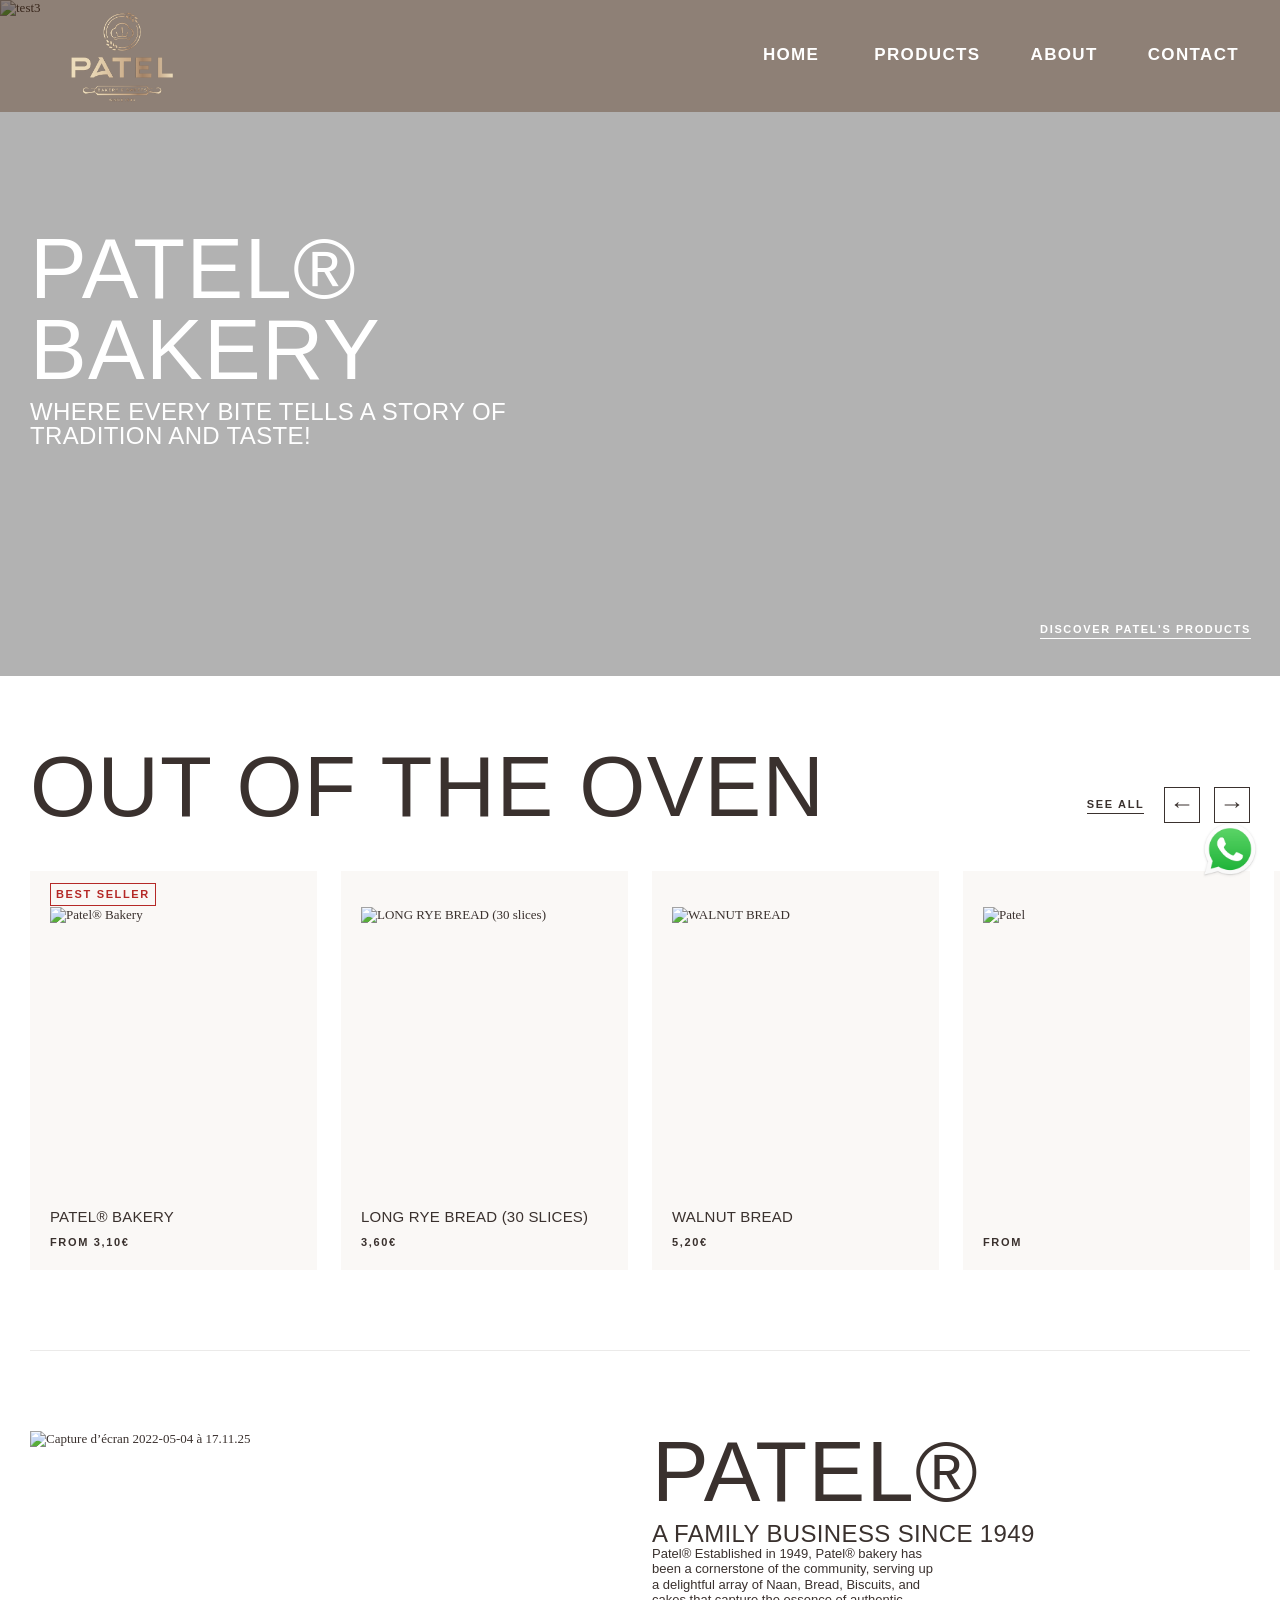
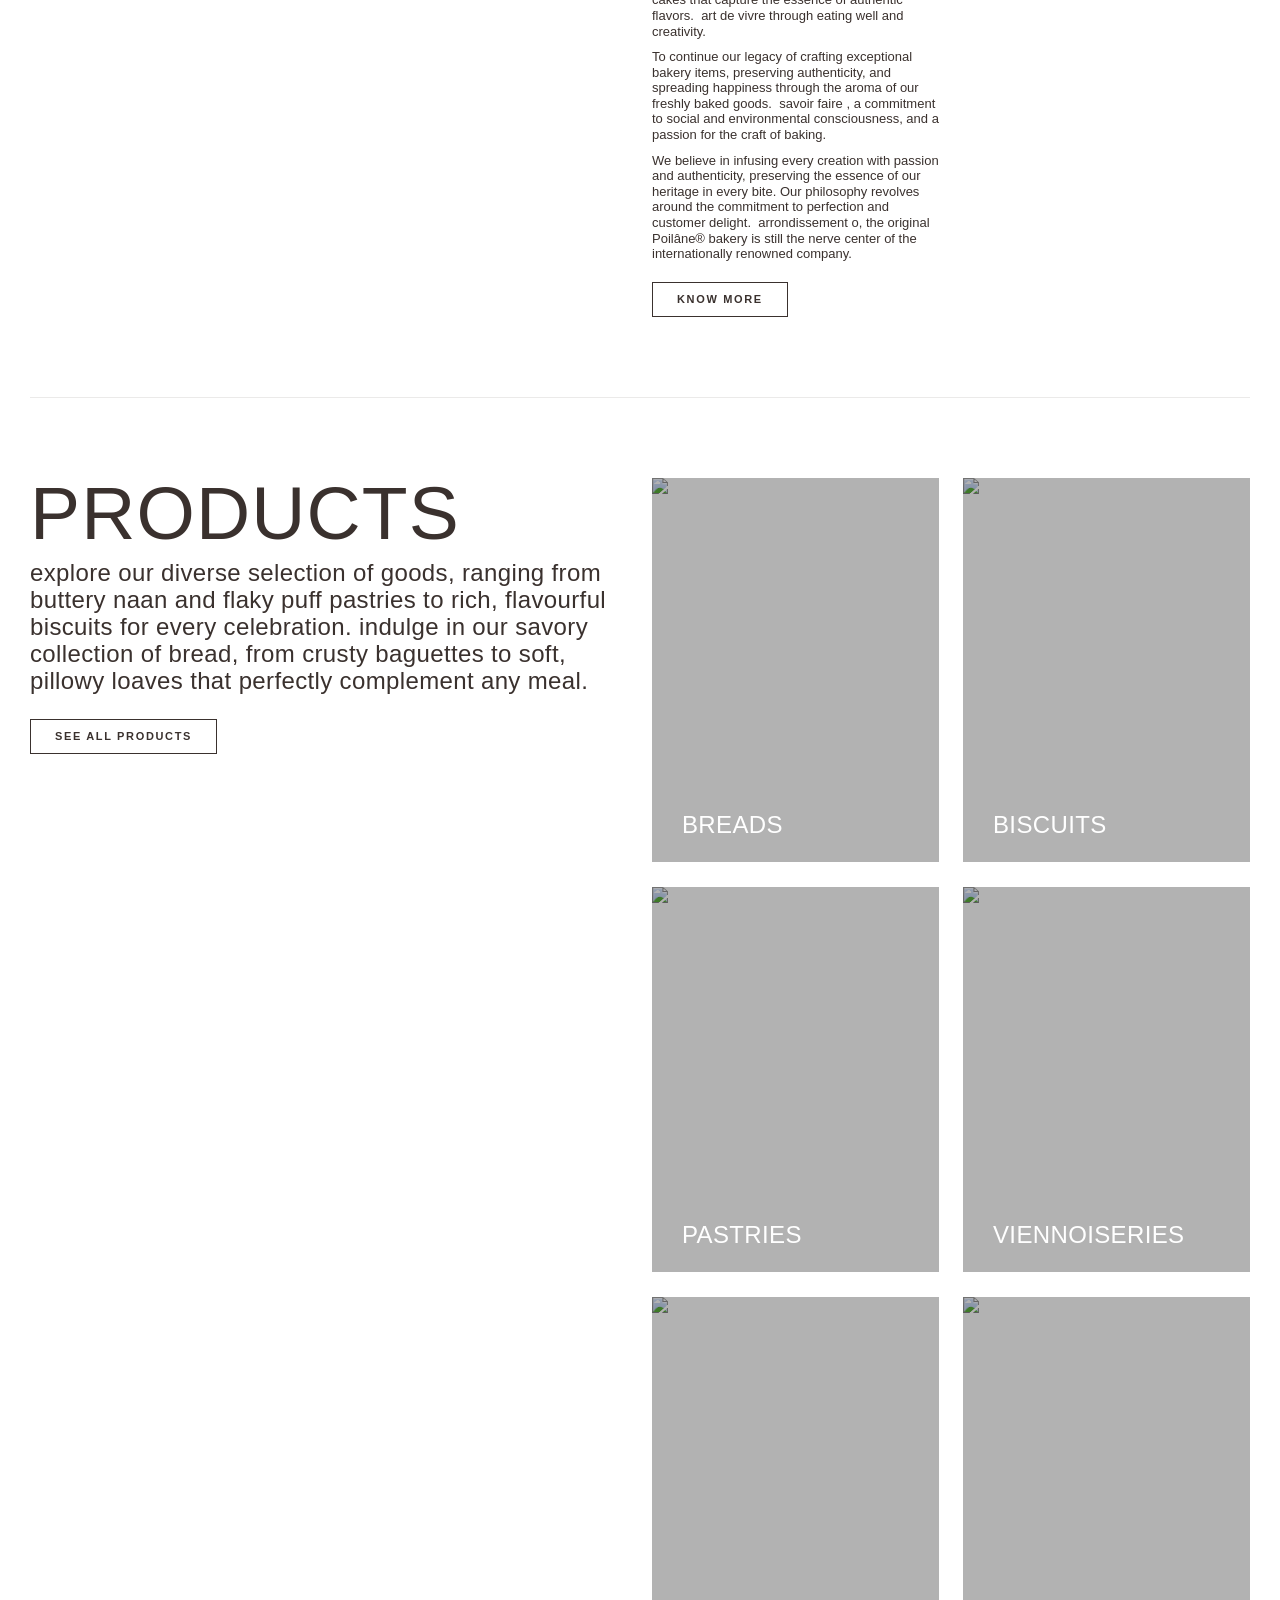
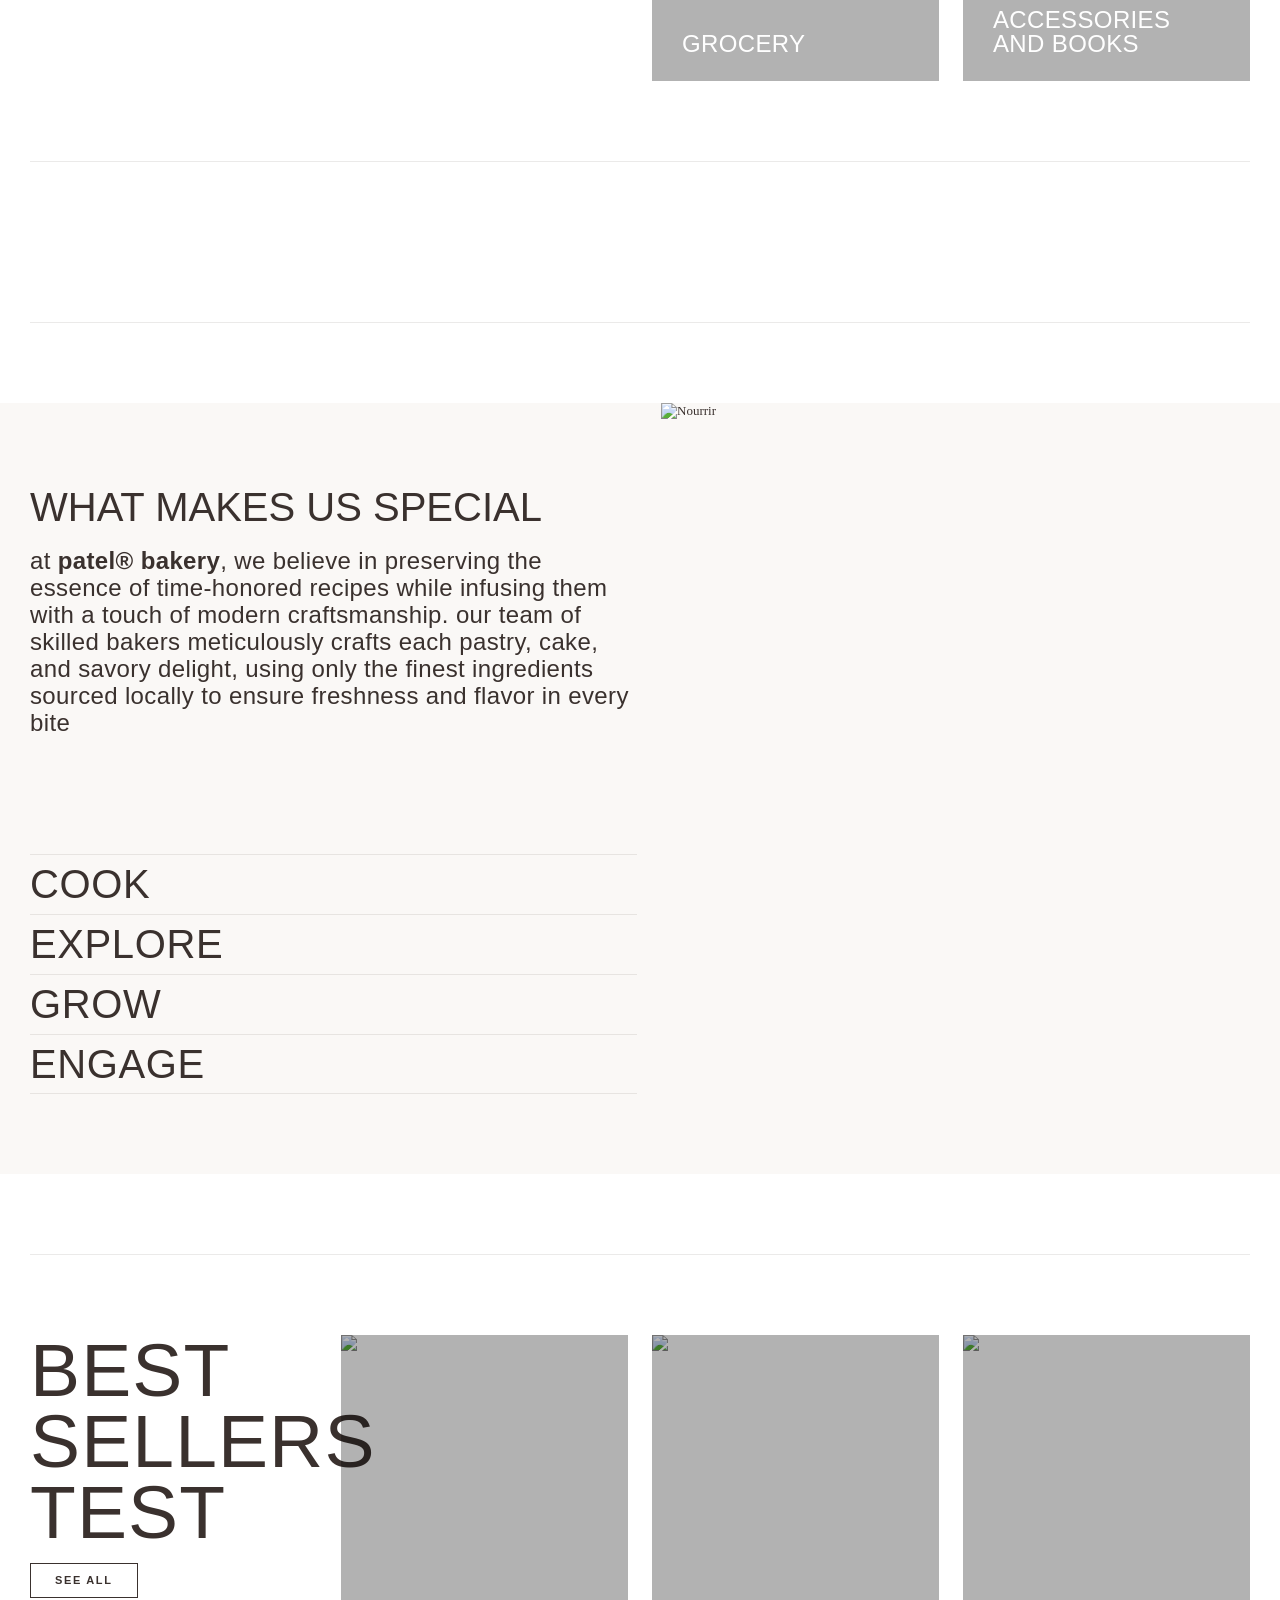
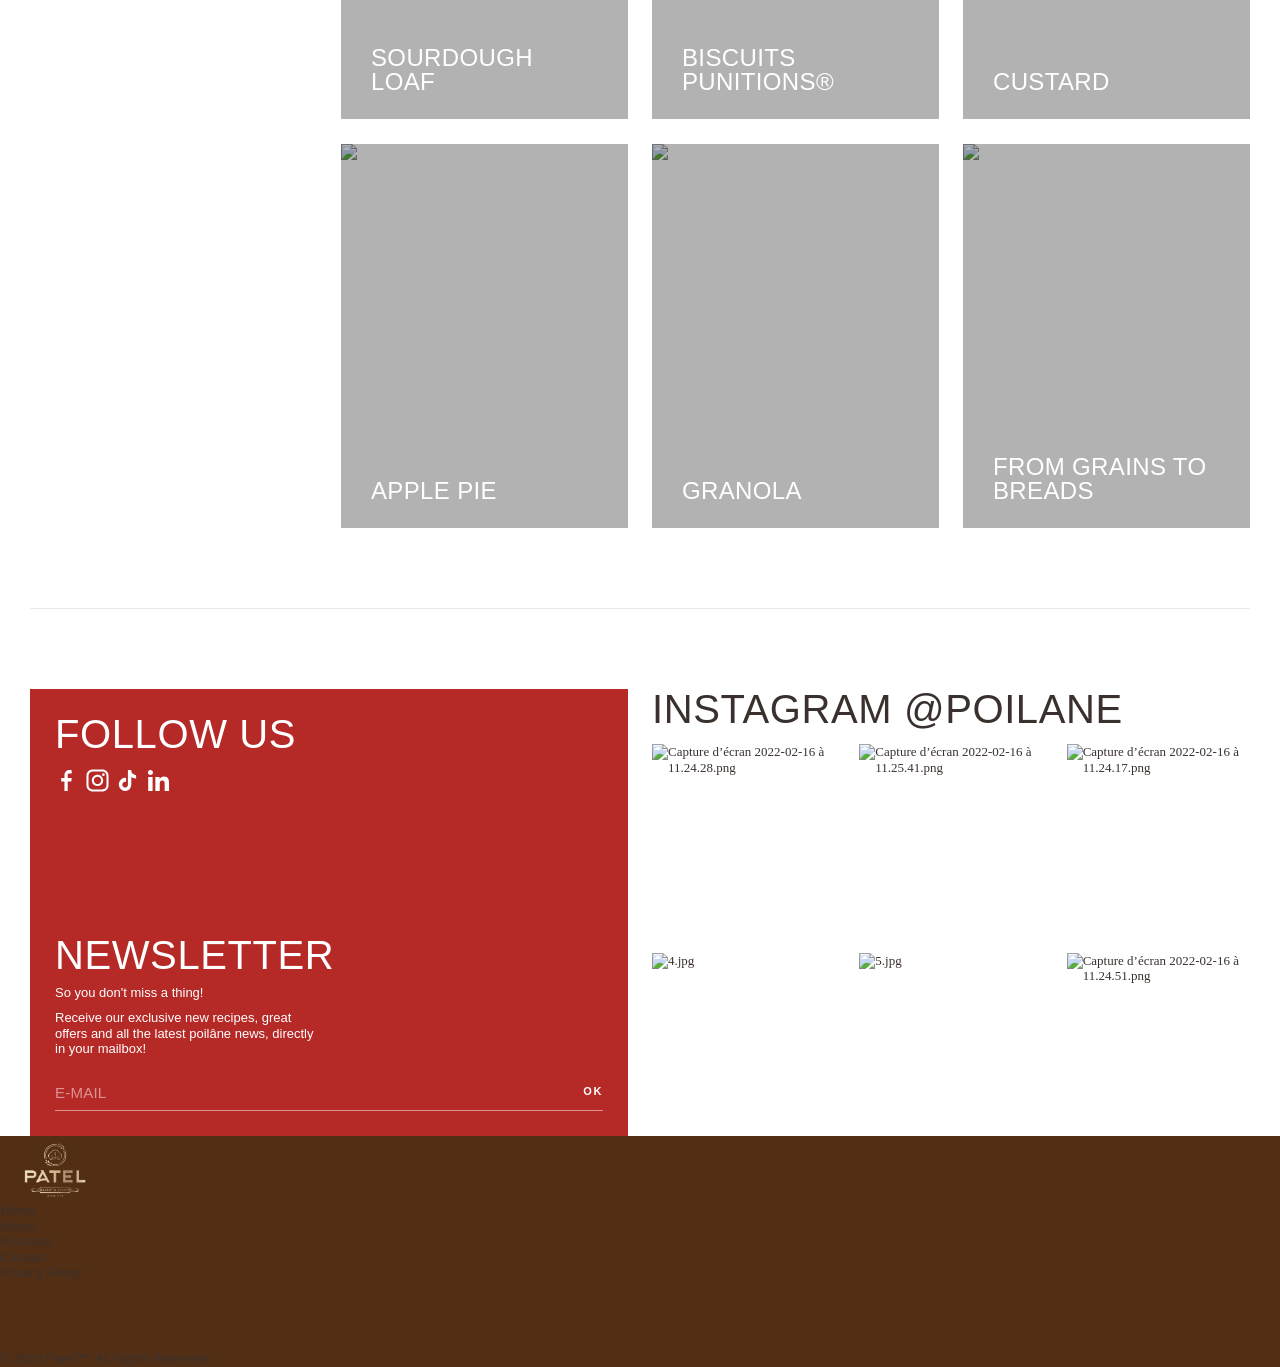
==== commit 29c44eba: "home-content-updated" ====
--- a/index.html
+++ b/index.html
@@ -518,7 +518,7 @@
                                     Savoir-faire</a>
                             </li>
                             <li class="js-submenu-item"><a href="#"
-                                    class="t-link t-link--inverted | js-header-nav-button" data-level="1"> Poilâne
+                                    class="t-link t-link--inverted | js-header-nav-button" data-level="1"> Patel®
                                     companions</a>
                             </li>
                         </ul>
@@ -541,7 +541,7 @@
 
 
                             </span>
-                            Nourrir by patel Poilâne
+                            Nourrir by Patel®
                         </button>
                         <ul role="navigation">
                             <li class="js-submenu-item"><a href="#"
@@ -710,7 +710,7 @@
                             <li class="js-submenu-item" data-has-child="true">
                                 <a href="#"
                                     class=" t-link t-link--inverted | js-header-nav-button" data-level="2">
-                                    Petites cuillères Poilâne®
+                                    Petites patel®
                                 </a>
                             </li>
 
@@ -1102,7 +1102,7 @@
             <section
                 class="l-strate c-strate-hero c-strate-hero-- row no-gutters u-full-width u-relative u-overflow-hidden u-flex-nowrap | js-slider-hero "
                 data-options="hero">
-                <div class="col-12 u-full-height | js-slide">
+                <!-- <div class="col-12 u-full-height | js-slide">
                     <div class="c-strate-hero__item u-full-height u-flex u-align-items-center">
                         <figure class="u-wrapper-panel u-overlay u-overflow-hidden">
                             <video data-autoplay muted loop preload="none" playsinline
@@ -1217,7 +1217,7 @@
                             </script>
                         </div>
                     </div>
-                </div>
+                </div> -->
                 <div class="col-12 u-full-height | js-slide">
                     <div class="c-strate-hero__item u-full-height u-flex u-align-items-center">
                         <figure class="u-wrapper-panel u-overlay u-overflow-hidden">
@@ -1247,7 +1247,7 @@
                             </p>
                             <p class="t-title u-marg-t-xxs u-marg-t-xs--lg u-relative u-overflow-hidden">
                                 <span class="u-inline-block | js-slider-hero-content">
-                                    The taste of sharing
+                                    where every bite tells a story of tradition and taste!
                                 </span>
                             </p>
                             <script type="application/json" class="js-gtm-json">
@@ -1262,7 +1262,7 @@
                         <div class="c-strate-hero__link u-overflow-hidden u-pad-xxs u-white | js-gtm-click-json">
                             <a href="#"
                                 class="t-subhead  t-link t-link--no-red  u-inline-block | js-slider-hero-content">
-                                DISCOVER PATEL SOURDOUGH LOAF
+                                DISCOVER PATEL'S PRODUCTS
                             </a>
                             <script type="application/json" class="js-gtm-json">
                                 {
@@ -1697,7 +1697,7 @@
 
 
                                 <p class="t-title u-marg-t-xxs u-marg-t-xs--lg t-fade-in | js-aov">A FAMILY BUSINESS
-                                    SINCE 1932 </p>
+                                    SINCE 1949 </p>
 
                             </div>
                             <div class="row   ">
@@ -1708,18 +1708,15 @@
                                     <div class="richtext">
 
                                         <p>
-
-                                            <span class=" u-styled">Founded in 1932 by Pierre Patel, Patel® has
-                                                stood the test of time by elaborating its </span>
+                                            Patel®
+                                            <span class=" u-styled">Established in 1949, Patel® bakery has been a cornerstone of the community, serving up a delightful array of Naan, Bread, Biscuits, and cakes that capture the essence of authentic flavors. </span>
                                             <span class=" u-italic u-styled">art de vivre</span>
                                             <span class=" u-styled">through eating well and creativity. </span>
                                         </p>
                                         <p>
                                         </p>
                                         <p>
-                                            <span class=" u-styled">Today, patel Poilâne, the third generation at
-                                                the head of company, retains her family’s unique perspective on the
-                                                craft of baking: an uncompromising </span>
+                                            <span class=" u-styled">To continue our legacy of crafting exceptional bakery items, preserving authenticity, and spreading happiness through the aroma of our freshly baked goods. </span>
                                             <span class=" u-italic u-styled">savoir faire</span>
                                             <span class=" u-styled">, a commitment to social and environmental
                                                 consciousness, and a passion for the craft of baking.</span>
@@ -1727,10 +1724,9 @@
                                         <p>
                                         </p>
                                         <p>
-                                            <span class=" u-styled">Located at 8 Rue du Cherche-Midi, in the heart of
-                                                Saint Germain-des-Prés (in the 6th </span>
+                                            <span class=" u-styled">We believe in infusing every creation with passion and authenticity, preserving the essence of our heritage in every bite. Our philosophy revolves around the commitment to perfection and customer delight. </span>
                                             <span class=" u-italic u-styled">arrondissement</span>
-                                            <span class=" u-styled">of Paris), the original Poilâne® bakery is still the
+                                            <span class=" u-styled">o, the original Poilâne® bakery is still the
                                                 nerve center of the internationally renowned company.</span>
                                         </p>
                                     </div>
@@ -1772,8 +1768,7 @@
                             <p class="t-title--xl">PRODUCTS</p>
 
 
-                            <p class="t-title u-marg-t-xs--lg u-marg-t-xxs">POILÂNE NOURISHES THE BODY AND <br /> AND
-                                SPIRIT WITH HIS ART OF BAKING</p>
+                            <p class="t-title u-marg-t-xs--lg u-marg-t-xxs lowercase" style="text-transform: lowercase !important; line-height: 2.7rem !important;">Explore our diverse selection of goods, ranging from buttery Naan and flaky puff pastries to rich, flavourful biscuits for every celebration. Indulge in our savory collection of bread, from crusty baguettes to soft, pillowy loaves that perfectly complement any meal.</p>
 
                             <a href="./products.html"
                                 class="t-button t-button--ghost u-black u-marg-t-md u-marg-t-lg--lg">
@@ -1993,7 +1988,7 @@
                 </div>
             </section>
 
-            <section id="about" class="l-strate c-strate-image-text  u-flex--lg">
+            <!-- <section id="about" class="l-strate c-strate-image-text  u-flex--lg">
                 <div class="container ">
                     <div class="row ">
 
@@ -2083,7 +2078,7 @@
                         </div>
                     </div>
                 </div>
-            </section>
+            </section> -->
 
 
             <section class="l-strate c-strate-spacer u-overflow-hidden">
@@ -2099,21 +2094,13 @@
                             <div
                                 class="col-lg-6 c-strate-blogs__content u-flex u-flex-column u-justify-content-between">
                                 <article>
-                                    <p class="t-title--xl t-fade-in | js-aov">Nourrir</p>
-
-                                    <p class="c-strate-blogs__subtitle u-marg-t-xxs t-fade-in | js-aov">by patel
-                                        Poilâne</p>
+                                    <!-- <p class="t-title--xl t-fade-in | js-aov">Nourrir</p> -->
+
+                                    <p class="c-strate-blogs__subtitle u-marg-t-xxs t-fade-in | js-aov uppercase" style="text-transform: uppercase;">What Makes us special</p>
                                     <div
-                                        class="c-strate-blogs__paragraph u-marg-t-md--lg u-marg-t-xxs richtext t-fade-in | js-aov">
-
-                                        <p>
-                                            <span class="">Baker and entrepreneur patel Poilâne is the third
-                                                generation to run the bakery created in 1932 by her grandfather, Pierre
-                                                Poilâne. Perpetuating the historical values of Poilâne, in particular
-                                                that of always privileging quality over quantity, patel is proud to
-                                                maintain the "retro-innovation" within the company. This philosophy,
-                                                very dear to her father Lionel, consists in combining the best of the
-                                                past with the best of the present.</span>
+                                        class="c-strate-blogs__paragraphx u-marg-t-md--lg u-marg-t-xxs richtext t-fade-in | js-aov w-full">
+
+                                        <p class="t-title u-marg-t-xs--lg u-marg-t-xxs" style="text-transform: lowercase !important; line-height: 2.7rem !important;">At <strong>Patel® Bakery</strong>, we believe in preserving the essence of time-honored recipes while infusing them with a touch of modern craftsmanship. Our team of skilled bakers meticulously crafts each pastry, cake, and savory delight, using only the finest ingredients sourced locally to ensure freshness and flavor in every bite
                                         </p>
                                     </div>
                                 </article>
